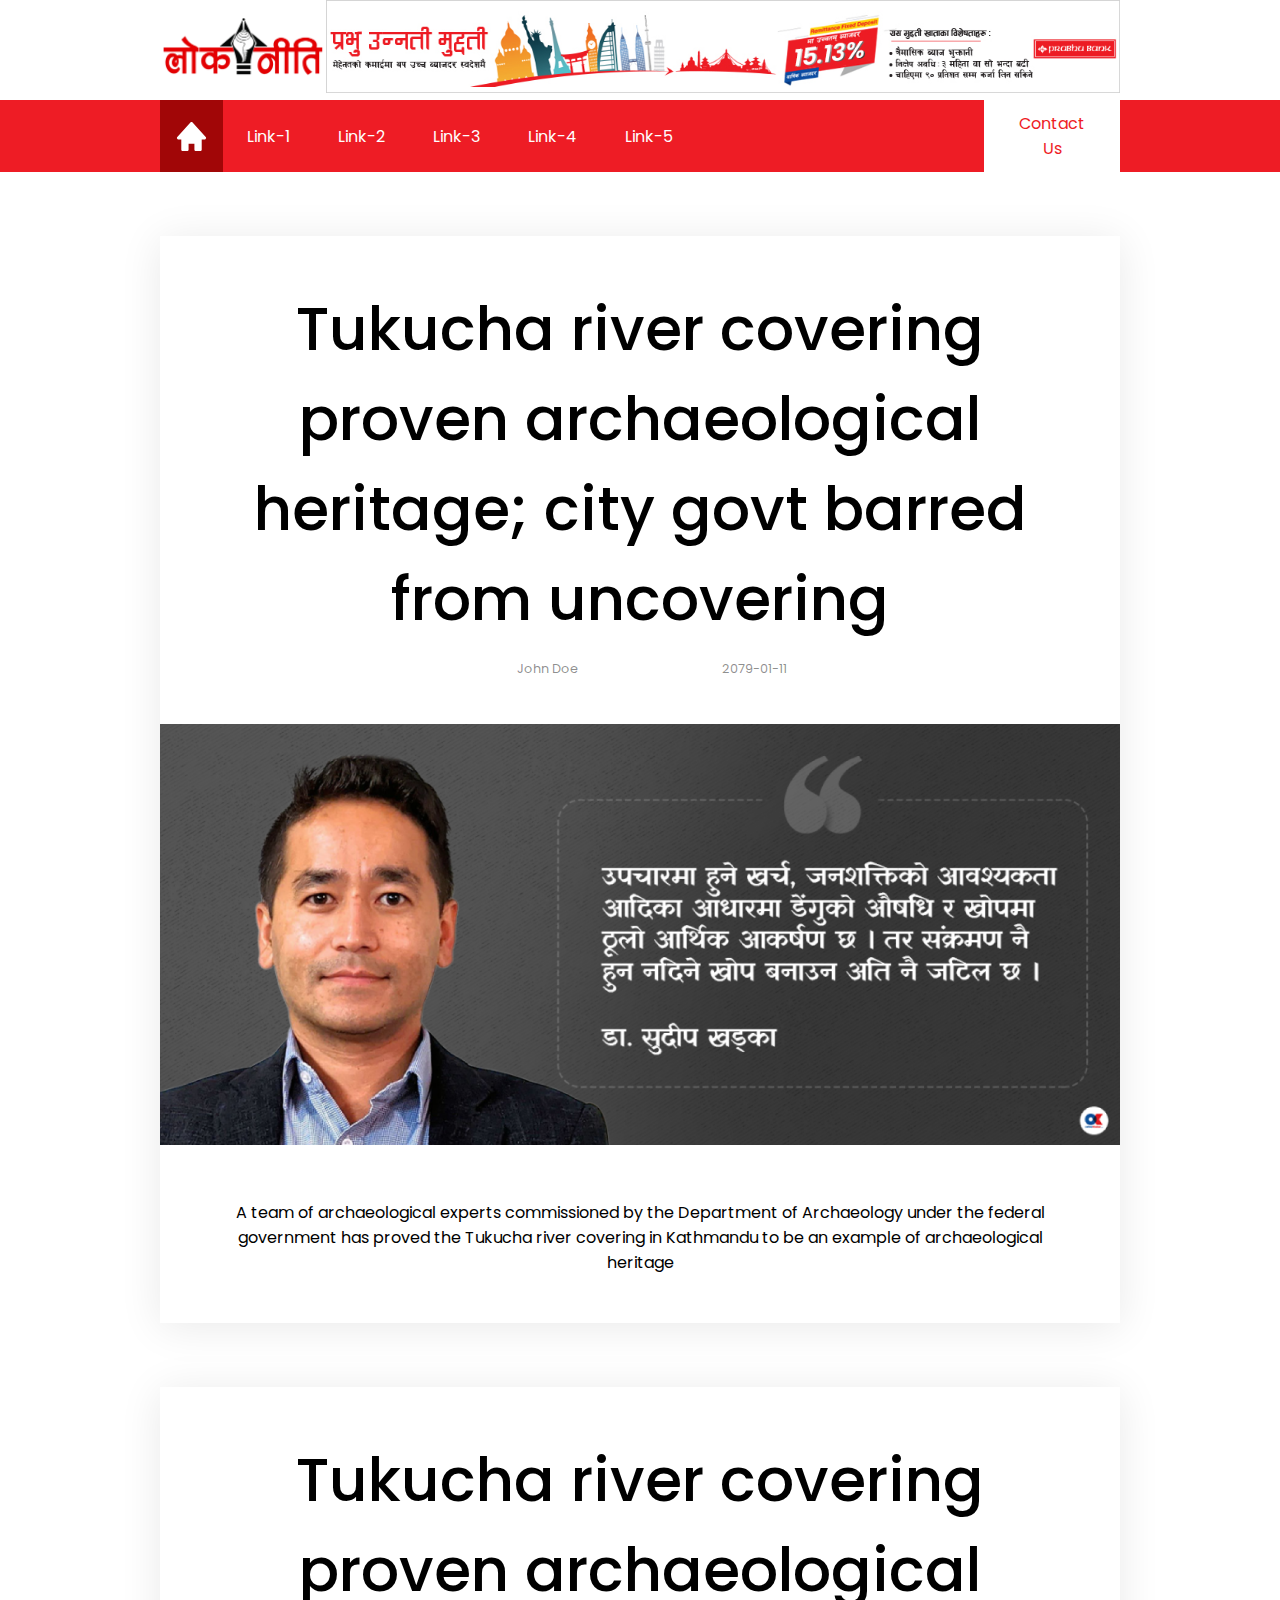
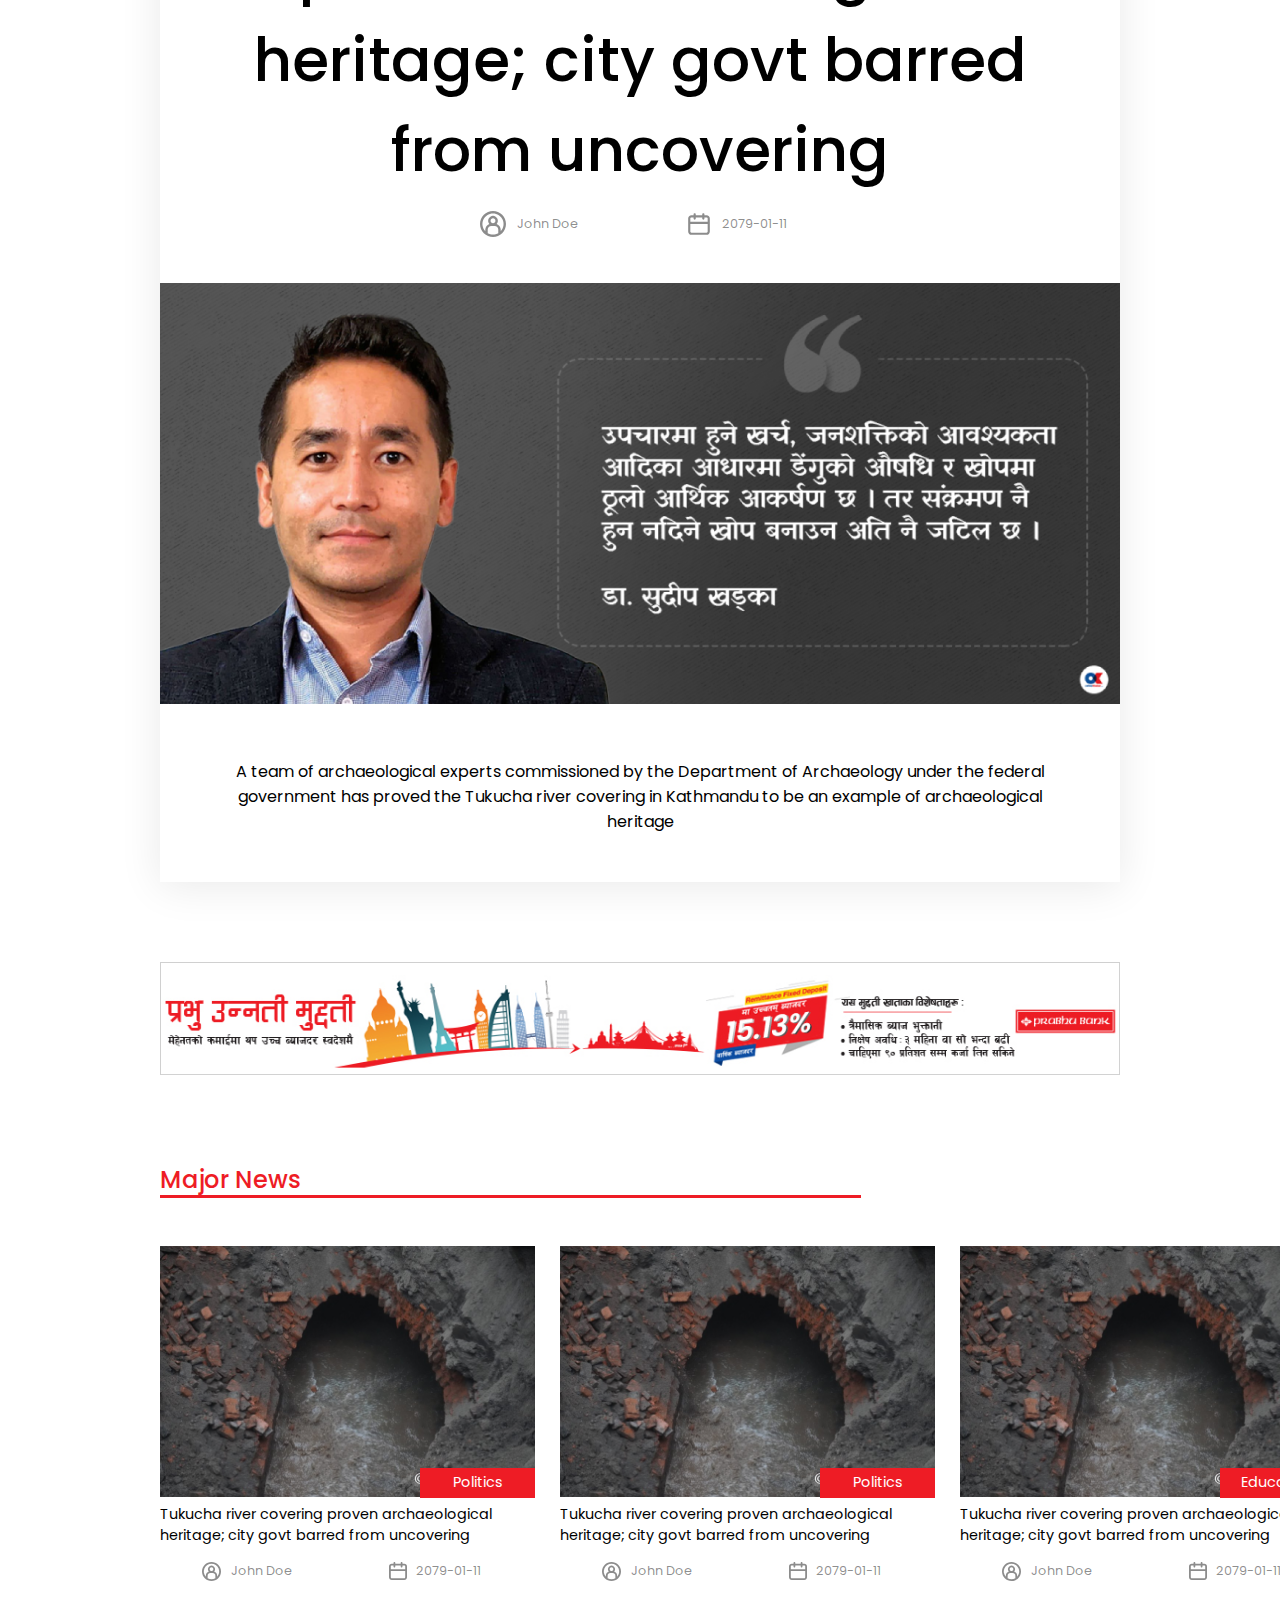
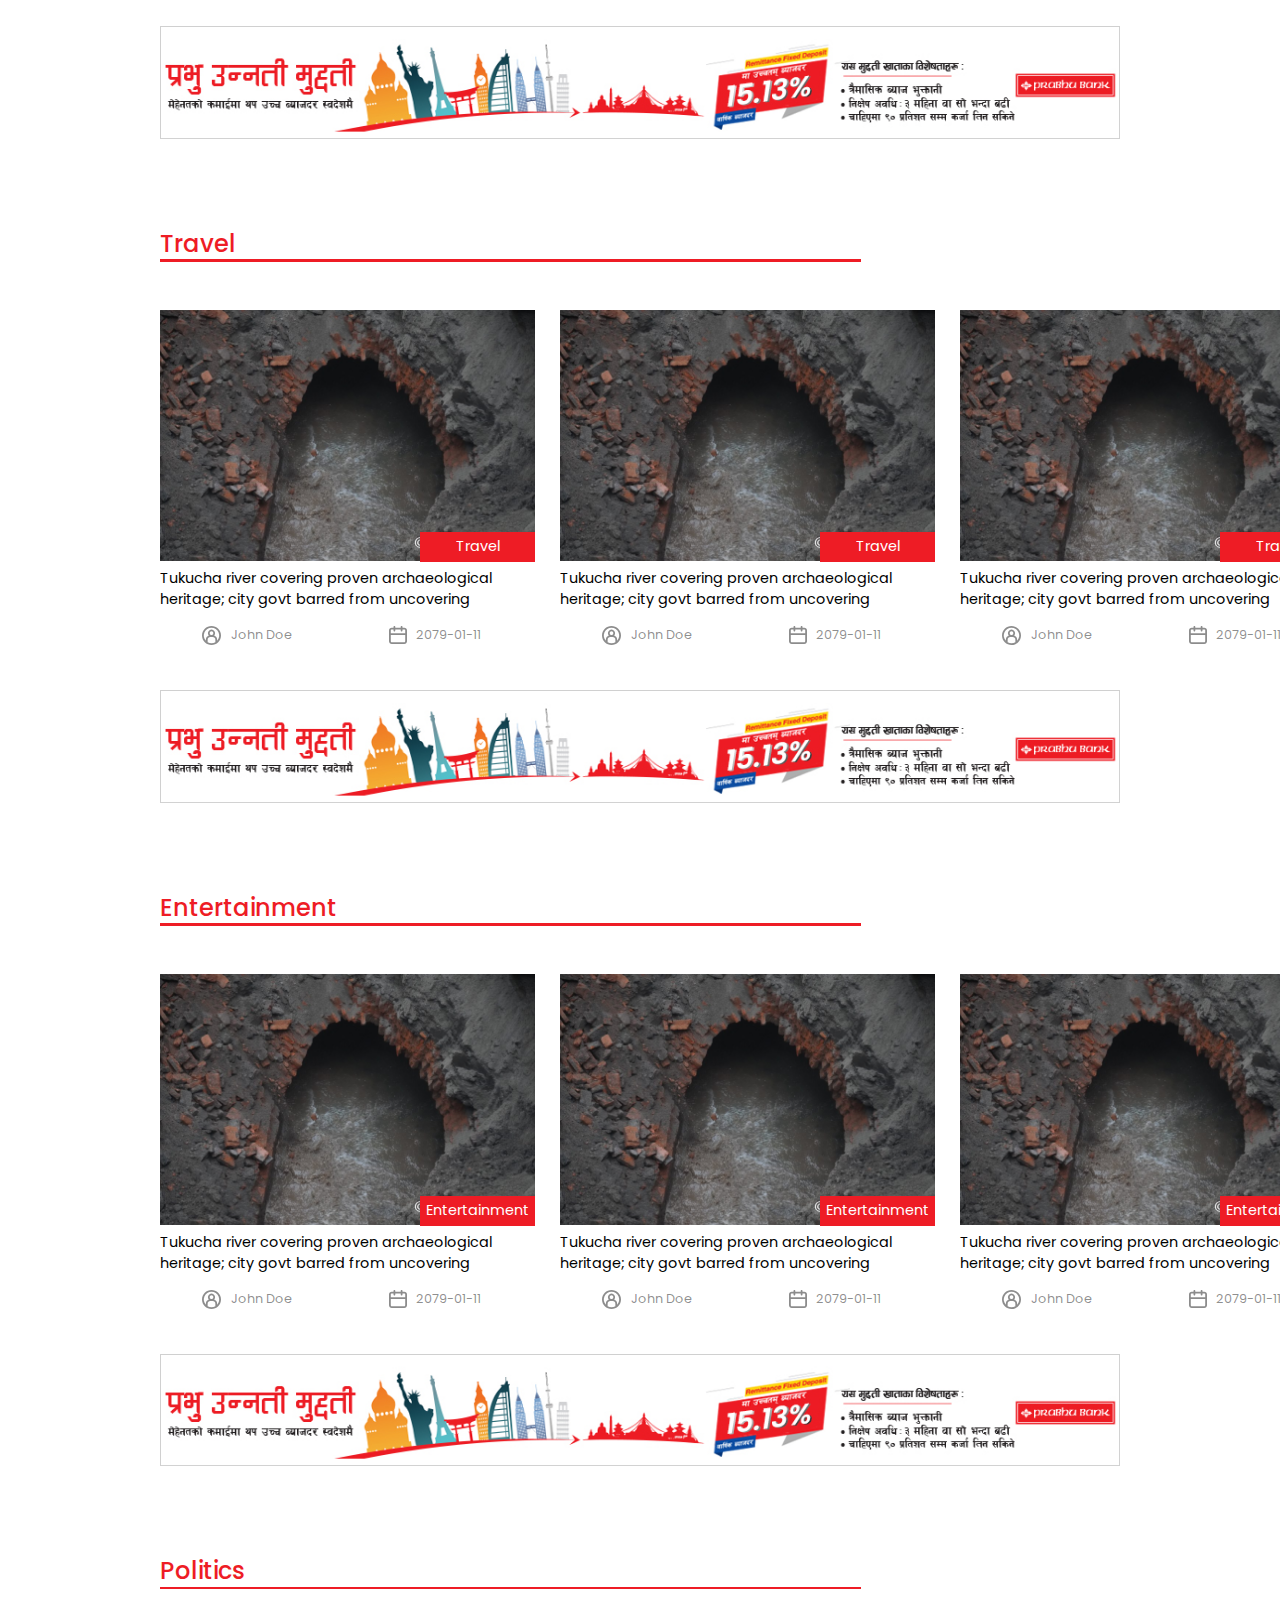
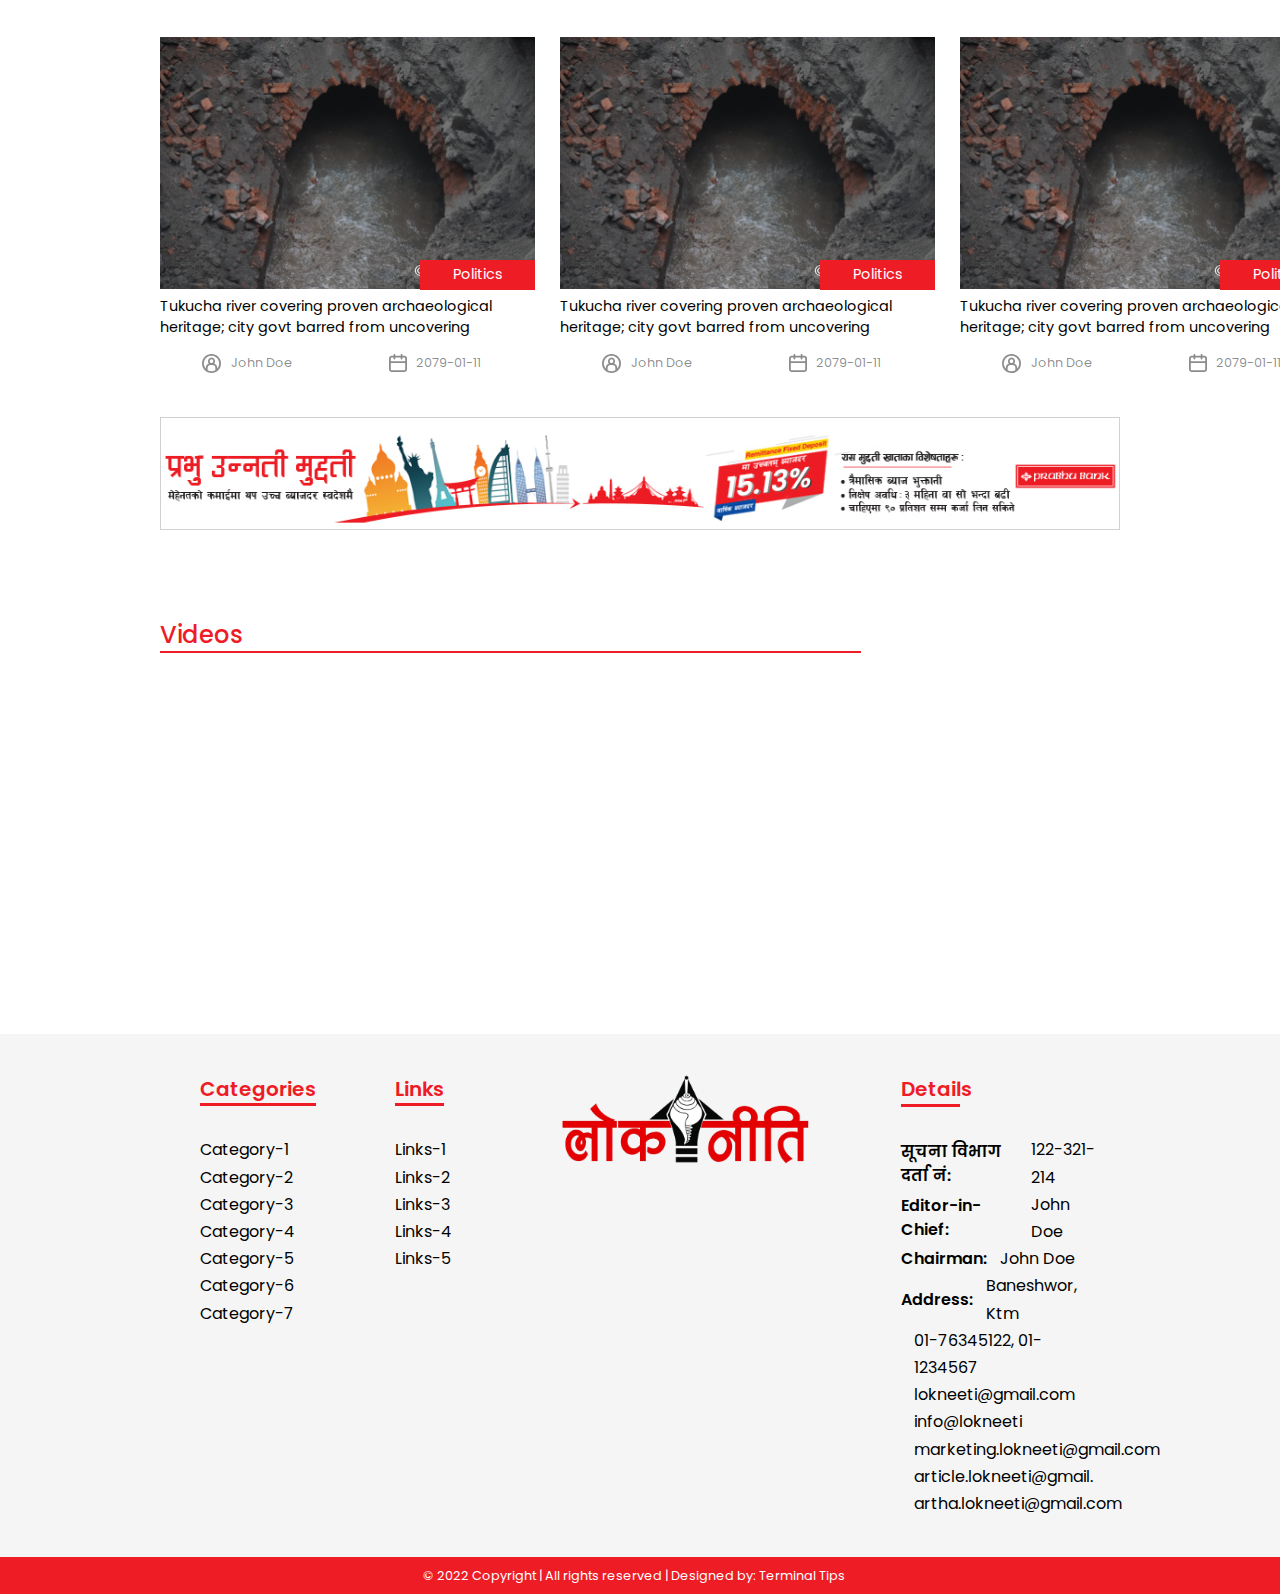
==== index.html @ f0d447fb "home links added" ====
<!DOCTYPE html>
<html lang="en">
<head>
    <meta charset="UTF-8">
    <meta http-equiv="X-UA-Compatible" content="IE=edge">
    <meta name="viewport" content="width=device-width, initial-scale=1.0">
    <link rel="stylesheet" href="https://pro.fontawesome.com/releases/v5.10.0/css/all.css"
    integrity="sha384-AYmEC3Yw5cVb3ZcuHtOA93w35dYTsvhLPVnYs9eStHfGJvOvKxVfELGroGkvsg+p" crossorigin="anonymous" />
    <link rel="stylesheet" href="css/style.css">
    <title>Lokneeti</title>
</head>
<body>

    <section id="header-top" class="margin">
        <div class="logo" onclick="window.location.href='index.html'">
            <img src="img/logo.png" alt="">
        </div>

        <div class="ad-position-1">
            <img src="img/ad.png" alt="">
        </div>
    </section>


<!-- -------------------navigation-start----------- -->
<section id="header"></section>
<section id="navigation" class="padding">

    <div class="home-icon active" onclick="window.location.href='index.html'">
        <svg width="31" height="31" viewBox="0 0 31 31" fill="none" xmlns="http://www.w3.org/2000/svg">
            <path d="M29.7085 15.9827L16.5835 1.39938C16.0308 0.783959 14.9692 0.783959 14.4165 1.39938L1.29145 15.9827C1.10254 16.1921 0.978533 16.4519 0.93452 16.7305C0.890507 17.0091 0.928381 17.2944 1.04354 17.5519C1.27687 18.0783 1.79895 18.4167 2.375 18.4167H5.29166V28.625C5.29166 29.0118 5.44531 29.3827 5.7188 29.6562C5.99229 29.9297 6.36322 30.0833 6.75 30.0833H11.125C11.5118 30.0833 11.8827 29.9297 12.1562 29.6562C12.4297 29.3827 12.5833 29.0118 12.5833 28.625V22.7917H18.4167V28.625C18.4167 29.0118 18.5703 29.3827 18.8438 29.6562C19.1173 29.9297 19.4882 30.0833 19.875 30.0833H24.25C24.6368 30.0833 25.0077 29.9297 25.2812 29.6562C25.5547 29.3827 25.7083 29.0118 25.7083 28.625V18.4167H28.625C28.9074 18.4179 29.1841 18.3369 29.4213 18.1835C29.6585 18.0302 29.8459 17.8112 29.9608 17.5532C30.0757 17.2952 30.113 17.0093 30.0682 16.7304C30.0234 16.4516 29.8984 16.1918 29.7085 15.9827V15.9827Z" fill="white"/>
            </svg>
            
    </div>

    <div class="links">
        <ul>
            <li><a href="" class="">Link-1</a></li>
            <li><a href="">Link-2</a></li>
            <li><a href="">Link-3</a></li>
            <li><a href="">Link-4</a></li>
            <li><a href="">Link-5</a></li>
        </ul>
    </div>

    <div class="overlay">
        
    </div>

    <div class="contact ">
        <button class="button">Contact Us</button>
    </div>

    <div class="hamburger hidden">
        <i class="far fa-bars"></i>
    </div>

</section>

<!-- ----------navigation-end--------------------- -->



<section id="featured-news" class="margin">

<!-- --------------------featured-1 starts------------     -->
    <div class="top-news" style="text-align: center;">
        <h2>
            Tukucha river covering proven archaeological heritage; city govt barred from uncovering
        </h2>

        <div class="author-and-date">
            <div class="author">
                <i class="far fa-user-circle"></i>
                <p>John Doe</p>  
                </div>

            <span class="date">
                <i class="fal fa-calendar-alt"></i>
                    
                <p>2079-01-11</p>  
            </span>


        </div>
        

        <div class="featured-image">
            <img src="img/news_block.png" alt="news-1">
        </div>

        <p class="exceopt">
            A team of archaeological experts commissioned by the Department of Archaeology under the federal government has proved the Tukucha river covering in Kathmandu to be an example of archaeological heritage 
        </p>
    </div>


    <div class="top-news" style="text-align: center;">
        <h2>
            Tukucha river covering proven archaeological heritage; city govt barred from uncovering
        </h2>

        <div class="author-and-date">
            <div class="author">
                <svg width="26" height="26" viewBox="0 0 26 26" fill="none" xmlns="http://www.w3.org/2000/svg">
                    <path fill-rule="evenodd" clip-rule="evenodd" d="M13 23.5625C14.8543 23.5652 16.6763 23.0775 18.2812 22.1488V18.6875C18.2812 17.7178 17.896 16.7878 17.2104 16.1021C16.5247 15.4165 15.5947 15.0312 14.625 15.0312H11.375C10.4053 15.0312 9.47532 15.4165 8.78964 16.1021C8.10396 16.7878 7.71875 17.7178 7.71875 18.6875V22.1488C9.32369 23.0775 11.1457 23.5652 13 23.5625V23.5625ZM20.7188 18.6875V20.2101C22.1239 18.7059 23.0589 16.8238 23.4088 14.7953C23.7587 12.7669 23.5082 10.6803 22.6882 8.79226C21.8683 6.9042 20.5144 5.29687 18.7932 4.16787C17.072 3.03887 15.0584 2.4374 13 2.4374C10.9416 2.4374 8.92797 3.03887 7.20676 4.16787C5.48555 5.29687 4.13174 6.9042 3.31175 8.79226C2.49176 10.6803 2.24132 12.7669 2.59122 14.7953C2.94112 16.8238 3.87611 18.7059 5.28125 20.2101V18.6875C5.28124 17.4312 5.66932 16.2055 6.39243 15.1782C7.11554 14.1508 8.13836 13.3719 9.321 12.948C8.70738 12.2422 8.30973 11.3748 8.17548 10.4492C8.04124 9.52368 8.17606 8.57904 8.56387 7.72799C8.95168 6.87694 9.57611 6.15541 10.3627 5.64945C11.1493 5.14349 12.0648 4.87447 13 4.87447C13.9352 4.87447 14.8507 5.14349 15.6373 5.64945C16.4239 6.15541 17.0483 6.87694 17.4361 7.72799C17.8239 8.57904 17.9588 9.52368 17.8245 10.4492C17.6903 11.3748 17.2926 12.2422 16.679 12.948C17.8616 13.3719 18.8845 14.1508 19.6076 15.1782C20.3307 16.2055 20.7188 17.4312 20.7188 18.6875V18.6875ZM13 26C16.4478 26 19.7544 24.6304 22.1924 22.1924C24.6304 19.7544 26 16.4478 26 13C26 9.55219 24.6304 6.24558 22.1924 3.80761C19.7544 1.36964 16.4478 0 13 0C9.55219 0 6.24558 1.36964 3.80761 3.80761C1.36964 6.24558 0 9.55219 0 13C0 16.4478 1.36964 19.7544 3.80761 22.1924C6.24558 24.6304 9.55219 26 13 26V26ZM15.4375 9.75C15.4375 10.3965 15.1807 11.0165 14.7236 11.4736C14.2665 11.9307 13.6465 12.1875 13 12.1875C12.3535 12.1875 11.7335 11.9307 11.2764 11.4736C10.8193 11.0165 10.5625 10.3965 10.5625 9.75C10.5625 9.10353 10.8193 8.48355 11.2764 8.02643C11.7335 7.56931 12.3535 7.3125 13 7.3125C13.6465 7.3125 14.2665 7.56931 14.7236 8.02643C15.1807 8.48355 15.4375 9.10353 15.4375 9.75V9.75Z" fill="black" fill-opacity="0.45"/>
                    </svg>
                <p>John Doe</p>  
                </div>

            <span class="date">
                <svg width="22" height="22" viewBox="0 0 22 22" fill="none" xmlns="http://www.w3.org/2000/svg">
                    <path d="M18.5834 2.33329H16.4167V1.24996C16.4167 0.962641 16.3026 0.687091 16.0994 0.483927C15.8962 0.280763 15.6207 0.166626 15.3334 0.166626C15.046 0.166626 14.7705 0.280763 14.5673 0.483927C14.3642 0.687091 14.25 0.962641 14.25 1.24996V2.33329H7.75002V1.24996C7.75002 0.962641 7.63588 0.687091 7.43272 0.483927C7.22956 0.280763 6.95401 0.166626 6.66669 0.166626C6.37937 0.166626 6.10382 0.280763 5.90066 0.483927C5.69749 0.687091 5.58335 0.962641 5.58335 1.24996V2.33329H3.41669C2.55473 2.33329 1.72808 2.6757 1.11859 3.2852C0.509097 3.89469 0.166687 4.72134 0.166687 5.58329V18.5833C0.166687 19.4452 0.509097 20.2719 1.11859 20.8814C1.72808 21.4909 2.55473 21.8333 3.41669 21.8333H18.5834C19.4453 21.8333 20.272 21.4909 20.8815 20.8814C21.4909 20.2719 21.8334 19.4452 21.8334 18.5833V5.58329C21.8334 4.72134 21.4909 3.89469 20.8815 3.2852C20.272 2.6757 19.4453 2.33329 18.5834 2.33329V2.33329ZM19.6667 18.5833C19.6667 18.8706 19.5526 19.1462 19.3494 19.3493C19.1462 19.5525 18.8707 19.6666 18.5834 19.6666H3.41669C3.12937 19.6666 2.85382 19.5525 2.65065 19.3493C2.44749 19.1462 2.33335 18.8706 2.33335 18.5833V11H19.6667V18.5833ZM19.6667 8.83329H2.33335V5.58329C2.33335 5.29597 2.44749 5.02043 2.65065 4.81726C2.85382 4.6141 3.12937 4.49996 3.41669 4.49996H5.58335V5.58329C5.58335 5.87061 5.69749 6.14616 5.90066 6.34933C6.10382 6.55249 6.37937 6.66663 6.66669 6.66663C6.95401 6.66663 7.22956 6.55249 7.43272 6.34933C7.63588 6.14616 7.75002 5.87061 7.75002 5.58329V4.49996H14.25V5.58329C14.25 5.87061 14.3642 6.14616 14.5673 6.34933C14.7705 6.55249 15.046 6.66663 15.3334 6.66663C15.6207 6.66663 15.8962 6.55249 16.0994 6.34933C16.3026 6.14616 16.4167 5.87061 16.4167 5.58329V4.49996H18.5834C18.8707 4.49996 19.1462 4.6141 19.3494 4.81726C19.5526 5.02043 19.6667 5.29597 19.6667 5.58329V8.83329Z" fill="black" fill-opacity="0.45"/>
                    </svg>
                    
                <p>2079-01-11</p>  
            </span>


        </div>
        

        <div class="featured-image">
            <img src="img/news_block.png" alt="news-1">
        </div>

        <p class="exceopt">
            A team of archaeological experts commissioned by the Department of Archaeology under the federal government has proved the Tukucha river covering in Kathmandu to be an example of archaeological heritage 
        </p>
    </div>


</section>




<section class="ad-position-2 margin">
    <img src="img/ad.png" alt="">
</section>

<!-- ----------------------news category ------------------------------!-->

<section id="category" class="margin">
    <p>Major News</p>


    <div class="news-category-block">

        <div class="news">
            <div class="news-block">
                <div class="news-block-image">
                    <img src="img/news.png" alt="">
                    <div class="category">
                        <span>Politics</span>
                    </div>
                </div>

               
                <p>Tukucha river covering proven archaeological heritage; city govt barred from uncovering</p>
        
                <div class="author-and-date">
                    <div class="author">
                        <svg width="19" height="19" viewBox="0 0 19 19" fill="none" xmlns="http://www.w3.org/2000/svg">
                            <path fill-rule="evenodd" clip-rule="evenodd" d="M9.5 17.2188C10.8551 17.2207 12.1865 16.8643 13.3594 16.1856V13.6562C13.3594 12.9476 13.0779 12.268 12.5768 11.7669C12.0757 11.2659 11.3961 10.9844 10.6875 10.9844H8.3125C7.60387 10.9844 6.92427 11.2659 6.4232 11.7669C5.92213 12.268 5.64063 12.9476 5.64062 13.6562V16.1856C6.81347 16.8643 8.14495 17.2207 9.5 17.2188V17.2188ZM15.1406 13.6562V14.7689C16.1675 13.6697 16.8507 12.2943 17.1064 10.812C17.3621 9.32963 17.1791 7.80486 16.5799 6.42512C15.9806 5.04537 14.9913 3.87079 13.7335 3.04575C12.4757 2.22071 11.0042 1.78118 9.5 1.78118C7.99575 1.78118 6.52428 2.22071 5.26648 3.04575C4.00867 3.87079 3.01935 5.04537 2.42012 6.42512C1.8209 7.80486 1.63788 9.32963 1.89358 10.812C2.14928 12.2943 2.83254 13.6697 3.85938 14.7689V13.6562C3.85937 12.7382 4.14297 11.8425 4.67139 11.0917C5.19981 10.341 5.94726 9.77178 6.8115 9.462C6.36308 8.94622 6.07249 8.31235 5.97439 7.63598C5.87629 6.95961 5.97481 6.2693 6.25821 5.64738C6.54162 5.02546 6.99793 4.49818 7.57273 4.12844C8.14753 3.75871 8.81655 3.56211 9.5 3.56211C10.1834 3.56211 10.8525 3.75871 11.4273 4.12844C12.0021 4.49818 12.4584 5.02546 12.7418 5.64738C13.0252 6.2693 13.1237 6.95961 13.0256 7.63598C12.9275 8.31235 12.6369 8.94622 12.1885 9.462C13.0527 9.77178 13.8002 10.341 14.3286 11.0917C14.857 11.8425 15.1406 12.7382 15.1406 13.6562V13.6562ZM9.5 19C12.0196 19 14.4359 17.9991 16.2175 16.2175C17.9991 14.4359 19 12.0196 19 9.5C19 6.98044 17.9991 4.56408 16.2175 2.78249C14.4359 1.00089 12.0196 0 9.5 0C6.98044 0 4.56408 1.00089 2.78249 2.78249C1.00089 4.56408 0 6.98044 0 9.5C0 12.0196 1.00089 14.4359 2.78249 16.2175C4.56408 17.9991 6.98044 19 9.5 19V19ZM11.2812 7.125C11.2812 7.59742 11.0936 8.05049 10.7595 8.38453C10.4255 8.71858 9.97242 8.90625 9.5 8.90625C9.02758 8.90625 8.57451 8.71858 8.24047 8.38453C7.90642 8.05049 7.71875 7.59742 7.71875 7.125C7.71875 6.65258 7.90642 6.19951 8.24047 5.86547C8.57451 5.53142 9.02758 5.34375 9.5 5.34375C9.97242 5.34375 10.4255 5.53142 10.7595 5.86547C11.0936 6.19951 11.2812 6.65258 11.2812 7.125V7.125Z" fill="black" fill-opacity="0.45"/>
                            </svg>
                            
                            </svg>
                        <p>John Doe</p>  
                        </div>
        
                    <span class="date">
                        <svg width="18" height="18" viewBox="0 0 18 18" fill="none" xmlns="http://www.w3.org/2000/svg">
                            <path d="M15.3 1.8H13.5V0.9C13.5 0.661305 13.4052 0.432387 13.2364 0.263604C13.0676 0.0948211 12.8387 0 12.6 0C12.3613 0 12.1324 0.0948211 11.9636 0.263604C11.7948 0.432387 11.7 0.661305 11.7 0.9V1.8H6.3V0.9C6.3 0.661305 6.20518 0.432387 6.0364 0.263604C5.86761 0.0948211 5.63869 0 5.4 0C5.16131 0 4.93239 0.0948211 4.7636 0.263604C4.59482 0.432387 4.5 0.661305 4.5 0.9V1.8H2.7C1.98392 1.8 1.29716 2.08446 0.790812 2.59081C0.284464 3.09716 0 3.78392 0 4.5V15.3C0 16.0161 0.284464 16.7028 0.790812 17.2092C1.29716 17.7155 1.98392 18 2.7 18H15.3C16.0161 18 16.7028 17.7155 17.2092 17.2092C17.7155 16.7028 18 16.0161 18 15.3V4.5C18 3.78392 17.7155 3.09716 17.2092 2.59081C16.7028 2.08446 16.0161 1.8 15.3 1.8V1.8ZM16.2 15.3C16.2 15.5387 16.1052 15.7676 15.9364 15.9364C15.7676 16.1052 15.5387 16.2 15.3 16.2H2.7C2.46131 16.2 2.23239 16.1052 2.0636 15.9364C1.89482 15.7676 1.8 15.5387 1.8 15.3V9H16.2V15.3ZM16.2 7.2H1.8V4.5C1.8 4.26131 1.89482 4.03239 2.0636 3.8636C2.23239 3.69482 2.46131 3.6 2.7 3.6H4.5V4.5C4.5 4.73869 4.59482 4.96761 4.7636 5.1364C4.93239 5.30518 5.16131 5.4 5.4 5.4C5.63869 5.4 5.86761 5.30518 6.0364 5.1364C6.20518 4.96761 6.3 4.73869 6.3 4.5V3.6H11.7V4.5C11.7 4.73869 11.7948 4.96761 11.9636 5.1364C12.1324 5.30518 12.3613 5.4 12.6 5.4C12.8387 5.4 13.0676 5.30518 13.2364 5.1364C13.4052 4.96761 13.5 4.73869 13.5 4.5V3.6H15.3C15.5387 3.6 15.7676 3.69482 15.9364 3.8636C16.1052 4.03239 16.2 4.26131 16.2 4.5V7.2Z" fill="black" fill-opacity="0.45"/>
                            </svg>
                            
                            
                        <p>2079-01-11</p>  
                    </span>
        
        
                </div>
            </div>
    
            <div class="news-block">
                <div class="news-block-image">
                    <img src="img/news.png" alt="">
                    <div class="category">
                        <span>Politics</span>
                    </div>
                </div>
                <p>Tukucha river covering proven archaeological heritage; city govt barred from uncovering</p>
        
                <div class="author-and-date">
                    <div class="author">
                        <svg width="19" height="19" viewBox="0 0 19 19" fill="none" xmlns="http://www.w3.org/2000/svg">
                            <path fill-rule="evenodd" clip-rule="evenodd" d="M9.5 17.2188C10.8551 17.2207 12.1865 16.8643 13.3594 16.1856V13.6562C13.3594 12.9476 13.0779 12.268 12.5768 11.7669C12.0757 11.2659 11.3961 10.9844 10.6875 10.9844H8.3125C7.60387 10.9844 6.92427 11.2659 6.4232 11.7669C5.92213 12.268 5.64063 12.9476 5.64062 13.6562V16.1856C6.81347 16.8643 8.14495 17.2207 9.5 17.2188V17.2188ZM15.1406 13.6562V14.7689C16.1675 13.6697 16.8507 12.2943 17.1064 10.812C17.3621 9.32963 17.1791 7.80486 16.5799 6.42512C15.9806 5.04537 14.9913 3.87079 13.7335 3.04575C12.4757 2.22071 11.0042 1.78118 9.5 1.78118C7.99575 1.78118 6.52428 2.22071 5.26648 3.04575C4.00867 3.87079 3.01935 5.04537 2.42012 6.42512C1.8209 7.80486 1.63788 9.32963 1.89358 10.812C2.14928 12.2943 2.83254 13.6697 3.85938 14.7689V13.6562C3.85937 12.7382 4.14297 11.8425 4.67139 11.0917C5.19981 10.341 5.94726 9.77178 6.8115 9.462C6.36308 8.94622 6.07249 8.31235 5.97439 7.63598C5.87629 6.95961 5.97481 6.2693 6.25821 5.64738C6.54162 5.02546 6.99793 4.49818 7.57273 4.12844C8.14753 3.75871 8.81655 3.56211 9.5 3.56211C10.1834 3.56211 10.8525 3.75871 11.4273 4.12844C12.0021 4.49818 12.4584 5.02546 12.7418 5.64738C13.0252 6.2693 13.1237 6.95961 13.0256 7.63598C12.9275 8.31235 12.6369 8.94622 12.1885 9.462C13.0527 9.77178 13.8002 10.341 14.3286 11.0917C14.857 11.8425 15.1406 12.7382 15.1406 13.6562V13.6562ZM9.5 19C12.0196 19 14.4359 17.9991 16.2175 16.2175C17.9991 14.4359 19 12.0196 19 9.5C19 6.98044 17.9991 4.56408 16.2175 2.78249C14.4359 1.00089 12.0196 0 9.5 0C6.98044 0 4.56408 1.00089 2.78249 2.78249C1.00089 4.56408 0 6.98044 0 9.5C0 12.0196 1.00089 14.4359 2.78249 16.2175C4.56408 17.9991 6.98044 19 9.5 19V19ZM11.2812 7.125C11.2812 7.59742 11.0936 8.05049 10.7595 8.38453C10.4255 8.71858 9.97242 8.90625 9.5 8.90625C9.02758 8.90625 8.57451 8.71858 8.24047 8.38453C7.90642 8.05049 7.71875 7.59742 7.71875 7.125C7.71875 6.65258 7.90642 6.19951 8.24047 5.86547C8.57451 5.53142 9.02758 5.34375 9.5 5.34375C9.97242 5.34375 10.4255 5.53142 10.7595 5.86547C11.0936 6.19951 11.2812 6.65258 11.2812 7.125V7.125Z" fill="black" fill-opacity="0.45"/>
                            </svg>
                            
                            </svg>
                        <p>John Doe</p>  
                        </div>
        
                    <span class="date">
                        <svg width="18" height="18" viewBox="0 0 18 18" fill="none" xmlns="http://www.w3.org/2000/svg">
                            <path d="M15.3 1.8H13.5V0.9C13.5 0.661305 13.4052 0.432387 13.2364 0.263604C13.0676 0.0948211 12.8387 0 12.6 0C12.3613 0 12.1324 0.0948211 11.9636 0.263604C11.7948 0.432387 11.7 0.661305 11.7 0.9V1.8H6.3V0.9C6.3 0.661305 6.20518 0.432387 6.0364 0.263604C5.86761 0.0948211 5.63869 0 5.4 0C5.16131 0 4.93239 0.0948211 4.7636 0.263604C4.59482 0.432387 4.5 0.661305 4.5 0.9V1.8H2.7C1.98392 1.8 1.29716 2.08446 0.790812 2.59081C0.284464 3.09716 0 3.78392 0 4.5V15.3C0 16.0161 0.284464 16.7028 0.790812 17.2092C1.29716 17.7155 1.98392 18 2.7 18H15.3C16.0161 18 16.7028 17.7155 17.2092 17.2092C17.7155 16.7028 18 16.0161 18 15.3V4.5C18 3.78392 17.7155 3.09716 17.2092 2.59081C16.7028 2.08446 16.0161 1.8 15.3 1.8V1.8ZM16.2 15.3C16.2 15.5387 16.1052 15.7676 15.9364 15.9364C15.7676 16.1052 15.5387 16.2 15.3 16.2H2.7C2.46131 16.2 2.23239 16.1052 2.0636 15.9364C1.89482 15.7676 1.8 15.5387 1.8 15.3V9H16.2V15.3ZM16.2 7.2H1.8V4.5C1.8 4.26131 1.89482 4.03239 2.0636 3.8636C2.23239 3.69482 2.46131 3.6 2.7 3.6H4.5V4.5C4.5 4.73869 4.59482 4.96761 4.7636 5.1364C4.93239 5.30518 5.16131 5.4 5.4 5.4C5.63869 5.4 5.86761 5.30518 6.0364 5.1364C6.20518 4.96761 6.3 4.73869 6.3 4.5V3.6H11.7V4.5C11.7 4.73869 11.7948 4.96761 11.9636 5.1364C12.1324 5.30518 12.3613 5.4 12.6 5.4C12.8387 5.4 13.0676 5.30518 13.2364 5.1364C13.4052 4.96761 13.5 4.73869 13.5 4.5V3.6H15.3C15.5387 3.6 15.7676 3.69482 15.9364 3.8636C16.1052 4.03239 16.2 4.26131 16.2 4.5V7.2Z" fill="black" fill-opacity="0.45"/>
                            </svg>
                            
                            
                        <p>2079-01-11</p>  
                    </span>
        
        
                </div>
            </div>
    
            <div class="news-block">
                <div class="news-block-image">
                    <img src="img/news.png" alt="">
                    <div class="category">
                        <span>Education</span>
                    </div>
                </div>
                <p>Tukucha river covering proven archaeological heritage; city govt barred from uncovering</p>
        
                <div class="author-and-date">
                    <div class="author">
                        <svg width="19" height="19" viewBox="0 0 19 19" fill="none" xmlns="http://www.w3.org/2000/svg">
                            <path fill-rule="evenodd" clip-rule="evenodd" d="M9.5 17.2188C10.8551 17.2207 12.1865 16.8643 13.3594 16.1856V13.6562C13.3594 12.9476 13.0779 12.268 12.5768 11.7669C12.0757 11.2659 11.3961 10.9844 10.6875 10.9844H8.3125C7.60387 10.9844 6.92427 11.2659 6.4232 11.7669C5.92213 12.268 5.64063 12.9476 5.64062 13.6562V16.1856C6.81347 16.8643 8.14495 17.2207 9.5 17.2188V17.2188ZM15.1406 13.6562V14.7689C16.1675 13.6697 16.8507 12.2943 17.1064 10.812C17.3621 9.32963 17.1791 7.80486 16.5799 6.42512C15.9806 5.04537 14.9913 3.87079 13.7335 3.04575C12.4757 2.22071 11.0042 1.78118 9.5 1.78118C7.99575 1.78118 6.52428 2.22071 5.26648 3.04575C4.00867 3.87079 3.01935 5.04537 2.42012 6.42512C1.8209 7.80486 1.63788 9.32963 1.89358 10.812C2.14928 12.2943 2.83254 13.6697 3.85938 14.7689V13.6562C3.85937 12.7382 4.14297 11.8425 4.67139 11.0917C5.19981 10.341 5.94726 9.77178 6.8115 9.462C6.36308 8.94622 6.07249 8.31235 5.97439 7.63598C5.87629 6.95961 5.97481 6.2693 6.25821 5.64738C6.54162 5.02546 6.99793 4.49818 7.57273 4.12844C8.14753 3.75871 8.81655 3.56211 9.5 3.56211C10.1834 3.56211 10.8525 3.75871 11.4273 4.12844C12.0021 4.49818 12.4584 5.02546 12.7418 5.64738C13.0252 6.2693 13.1237 6.95961 13.0256 7.63598C12.9275 8.31235 12.6369 8.94622 12.1885 9.462C13.0527 9.77178 13.8002 10.341 14.3286 11.0917C14.857 11.8425 15.1406 12.7382 15.1406 13.6562V13.6562ZM9.5 19C12.0196 19 14.4359 17.9991 16.2175 16.2175C17.9991 14.4359 19 12.0196 19 9.5C19 6.98044 17.9991 4.56408 16.2175 2.78249C14.4359 1.00089 12.0196 0 9.5 0C6.98044 0 4.56408 1.00089 2.78249 2.78249C1.00089 4.56408 0 6.98044 0 9.5C0 12.0196 1.00089 14.4359 2.78249 16.2175C4.56408 17.9991 6.98044 19 9.5 19V19ZM11.2812 7.125C11.2812 7.59742 11.0936 8.05049 10.7595 8.38453C10.4255 8.71858 9.97242 8.90625 9.5 8.90625C9.02758 8.90625 8.57451 8.71858 8.24047 8.38453C7.90642 8.05049 7.71875 7.59742 7.71875 7.125C7.71875 6.65258 7.90642 6.19951 8.24047 5.86547C8.57451 5.53142 9.02758 5.34375 9.5 5.34375C9.97242 5.34375 10.4255 5.53142 10.7595 5.86547C11.0936 6.19951 11.2812 6.65258 11.2812 7.125V7.125Z" fill="black" fill-opacity="0.45"/>
                            </svg>
                            
                            </svg>
                        <p>John Doe</p>  
                        </div>
        
                    <span class="date">
                        <svg width="18" height="18" viewBox="0 0 18 18" fill="none" xmlns="http://www.w3.org/2000/svg">
                            <path d="M15.3 1.8H13.5V0.9C13.5 0.661305 13.4052 0.432387 13.2364 0.263604C13.0676 0.0948211 12.8387 0 12.6 0C12.3613 0 12.1324 0.0948211 11.9636 0.263604C11.7948 0.432387 11.7 0.661305 11.7 0.9V1.8H6.3V0.9C6.3 0.661305 6.20518 0.432387 6.0364 0.263604C5.86761 0.0948211 5.63869 0 5.4 0C5.16131 0 4.93239 0.0948211 4.7636 0.263604C4.59482 0.432387 4.5 0.661305 4.5 0.9V1.8H2.7C1.98392 1.8 1.29716 2.08446 0.790812 2.59081C0.284464 3.09716 0 3.78392 0 4.5V15.3C0 16.0161 0.284464 16.7028 0.790812 17.2092C1.29716 17.7155 1.98392 18 2.7 18H15.3C16.0161 18 16.7028 17.7155 17.2092 17.2092C17.7155 16.7028 18 16.0161 18 15.3V4.5C18 3.78392 17.7155 3.09716 17.2092 2.59081C16.7028 2.08446 16.0161 1.8 15.3 1.8V1.8ZM16.2 15.3C16.2 15.5387 16.1052 15.7676 15.9364 15.9364C15.7676 16.1052 15.5387 16.2 15.3 16.2H2.7C2.46131 16.2 2.23239 16.1052 2.0636 15.9364C1.89482 15.7676 1.8 15.5387 1.8 15.3V9H16.2V15.3ZM16.2 7.2H1.8V4.5C1.8 4.26131 1.89482 4.03239 2.0636 3.8636C2.23239 3.69482 2.46131 3.6 2.7 3.6H4.5V4.5C4.5 4.73869 4.59482 4.96761 4.7636 5.1364C4.93239 5.30518 5.16131 5.4 5.4 5.4C5.63869 5.4 5.86761 5.30518 6.0364 5.1364C6.20518 4.96761 6.3 4.73869 6.3 4.5V3.6H11.7V4.5C11.7 4.73869 11.7948 4.96761 11.9636 5.1364C12.1324 5.30518 12.3613 5.4 12.6 5.4C12.8387 5.4 13.0676 5.30518 13.2364 5.1364C13.4052 4.96761 13.5 4.73869 13.5 4.5V3.6H15.3C15.5387 3.6 15.7676 3.69482 15.9364 3.8636C16.1052 4.03239 16.2 4.26131 16.2 4.5V7.2Z" fill="black" fill-opacity="0.45"/>
                            </svg>
                            
                            
                        <p>2079-01-11</p>  
                    </span>
        
        
                </div>
            </div>
    
        </div>
        

        <div class="news-block-ad">
            <div class="ad-position-3">
                <img src="img/sidebar-1.png" alt="">
            </div>

         <div class="ad-position-4">
            <img src="img/sidebar-2.png" alt="">
         </div>
            
        </div>

    </div>
 

    
</section>

<!-- ----------------------news category ------------------------------!-->

<section class="ad-position-2 margin">
    <img src="img/ad.png" alt="">
</section>


<!-- ----------------------news category ------------------------------!-->
<section id="category" class="margin">
    <p>Travel</p>


    <div class="news-category-block">

        <div class="news">
            <div class="news-block">
                <div class="news-block-image">
                    <img src="img/news.png" alt="">
                    <div class="category">
                        <span>Travel</span>
                    </div>
                </div>
                <p>Tukucha river covering proven archaeological heritage; city govt barred from uncovering</p>
        
                <div class="author-and-date">
                    <div class="author">
                        <svg width="19" height="19" viewBox="0 0 19 19" fill="none" xmlns="http://www.w3.org/2000/svg">
                            <path fill-rule="evenodd" clip-rule="evenodd" d="M9.5 17.2188C10.8551 17.2207 12.1865 16.8643 13.3594 16.1856V13.6562C13.3594 12.9476 13.0779 12.268 12.5768 11.7669C12.0757 11.2659 11.3961 10.9844 10.6875 10.9844H8.3125C7.60387 10.9844 6.92427 11.2659 6.4232 11.7669C5.92213 12.268 5.64063 12.9476 5.64062 13.6562V16.1856C6.81347 16.8643 8.14495 17.2207 9.5 17.2188V17.2188ZM15.1406 13.6562V14.7689C16.1675 13.6697 16.8507 12.2943 17.1064 10.812C17.3621 9.32963 17.1791 7.80486 16.5799 6.42512C15.9806 5.04537 14.9913 3.87079 13.7335 3.04575C12.4757 2.22071 11.0042 1.78118 9.5 1.78118C7.99575 1.78118 6.52428 2.22071 5.26648 3.04575C4.00867 3.87079 3.01935 5.04537 2.42012 6.42512C1.8209 7.80486 1.63788 9.32963 1.89358 10.812C2.14928 12.2943 2.83254 13.6697 3.85938 14.7689V13.6562C3.85937 12.7382 4.14297 11.8425 4.67139 11.0917C5.19981 10.341 5.94726 9.77178 6.8115 9.462C6.36308 8.94622 6.07249 8.31235 5.97439 7.63598C5.87629 6.95961 5.97481 6.2693 6.25821 5.64738C6.54162 5.02546 6.99793 4.49818 7.57273 4.12844C8.14753 3.75871 8.81655 3.56211 9.5 3.56211C10.1834 3.56211 10.8525 3.75871 11.4273 4.12844C12.0021 4.49818 12.4584 5.02546 12.7418 5.64738C13.0252 6.2693 13.1237 6.95961 13.0256 7.63598C12.9275 8.31235 12.6369 8.94622 12.1885 9.462C13.0527 9.77178 13.8002 10.341 14.3286 11.0917C14.857 11.8425 15.1406 12.7382 15.1406 13.6562V13.6562ZM9.5 19C12.0196 19 14.4359 17.9991 16.2175 16.2175C17.9991 14.4359 19 12.0196 19 9.5C19 6.98044 17.9991 4.56408 16.2175 2.78249C14.4359 1.00089 12.0196 0 9.5 0C6.98044 0 4.56408 1.00089 2.78249 2.78249C1.00089 4.56408 0 6.98044 0 9.5C0 12.0196 1.00089 14.4359 2.78249 16.2175C4.56408 17.9991 6.98044 19 9.5 19V19ZM11.2812 7.125C11.2812 7.59742 11.0936 8.05049 10.7595 8.38453C10.4255 8.71858 9.97242 8.90625 9.5 8.90625C9.02758 8.90625 8.57451 8.71858 8.24047 8.38453C7.90642 8.05049 7.71875 7.59742 7.71875 7.125C7.71875 6.65258 7.90642 6.19951 8.24047 5.86547C8.57451 5.53142 9.02758 5.34375 9.5 5.34375C9.97242 5.34375 10.4255 5.53142 10.7595 5.86547C11.0936 6.19951 11.2812 6.65258 11.2812 7.125V7.125Z" fill="black" fill-opacity="0.45"/>
                            </svg>
                            
                            </svg>
                        <p>John Doe</p>  
                        </div>
        
                    <span class="date">
                        <svg width="18" height="18" viewBox="0 0 18 18" fill="none" xmlns="http://www.w3.org/2000/svg">
                            <path d="M15.3 1.8H13.5V0.9C13.5 0.661305 13.4052 0.432387 13.2364 0.263604C13.0676 0.0948211 12.8387 0 12.6 0C12.3613 0 12.1324 0.0948211 11.9636 0.263604C11.7948 0.432387 11.7 0.661305 11.7 0.9V1.8H6.3V0.9C6.3 0.661305 6.20518 0.432387 6.0364 0.263604C5.86761 0.0948211 5.63869 0 5.4 0C5.16131 0 4.93239 0.0948211 4.7636 0.263604C4.59482 0.432387 4.5 0.661305 4.5 0.9V1.8H2.7C1.98392 1.8 1.29716 2.08446 0.790812 2.59081C0.284464 3.09716 0 3.78392 0 4.5V15.3C0 16.0161 0.284464 16.7028 0.790812 17.2092C1.29716 17.7155 1.98392 18 2.7 18H15.3C16.0161 18 16.7028 17.7155 17.2092 17.2092C17.7155 16.7028 18 16.0161 18 15.3V4.5C18 3.78392 17.7155 3.09716 17.2092 2.59081C16.7028 2.08446 16.0161 1.8 15.3 1.8V1.8ZM16.2 15.3C16.2 15.5387 16.1052 15.7676 15.9364 15.9364C15.7676 16.1052 15.5387 16.2 15.3 16.2H2.7C2.46131 16.2 2.23239 16.1052 2.0636 15.9364C1.89482 15.7676 1.8 15.5387 1.8 15.3V9H16.2V15.3ZM16.2 7.2H1.8V4.5C1.8 4.26131 1.89482 4.03239 2.0636 3.8636C2.23239 3.69482 2.46131 3.6 2.7 3.6H4.5V4.5C4.5 4.73869 4.59482 4.96761 4.7636 5.1364C4.93239 5.30518 5.16131 5.4 5.4 5.4C5.63869 5.4 5.86761 5.30518 6.0364 5.1364C6.20518 4.96761 6.3 4.73869 6.3 4.5V3.6H11.7V4.5C11.7 4.73869 11.7948 4.96761 11.9636 5.1364C12.1324 5.30518 12.3613 5.4 12.6 5.4C12.8387 5.4 13.0676 5.30518 13.2364 5.1364C13.4052 4.96761 13.5 4.73869 13.5 4.5V3.6H15.3C15.5387 3.6 15.7676 3.69482 15.9364 3.8636C16.1052 4.03239 16.2 4.26131 16.2 4.5V7.2Z" fill="black" fill-opacity="0.45"/>
                            </svg>
                            
                            
                        <p>2079-01-11</p>  
                    </span>
        
        
                </div>
            </div>
    
            <div class="news-block">
                <div class="news-block-image">
                    <img src="img/news.png" alt="">
                    <div class="category">
                        <span>Travel</span>
                    </div>
                </div>
                <p>Tukucha river covering proven archaeological heritage; city govt barred from uncovering</p>
        
                <div class="author-and-date">
                    <div class="author">
                        <svg width="19" height="19" viewBox="0 0 19 19" fill="none" xmlns="http://www.w3.org/2000/svg">
                            <path fill-rule="evenodd" clip-rule="evenodd" d="M9.5 17.2188C10.8551 17.2207 12.1865 16.8643 13.3594 16.1856V13.6562C13.3594 12.9476 13.0779 12.268 12.5768 11.7669C12.0757 11.2659 11.3961 10.9844 10.6875 10.9844H8.3125C7.60387 10.9844 6.92427 11.2659 6.4232 11.7669C5.92213 12.268 5.64063 12.9476 5.64062 13.6562V16.1856C6.81347 16.8643 8.14495 17.2207 9.5 17.2188V17.2188ZM15.1406 13.6562V14.7689C16.1675 13.6697 16.8507 12.2943 17.1064 10.812C17.3621 9.32963 17.1791 7.80486 16.5799 6.42512C15.9806 5.04537 14.9913 3.87079 13.7335 3.04575C12.4757 2.22071 11.0042 1.78118 9.5 1.78118C7.99575 1.78118 6.52428 2.22071 5.26648 3.04575C4.00867 3.87079 3.01935 5.04537 2.42012 6.42512C1.8209 7.80486 1.63788 9.32963 1.89358 10.812C2.14928 12.2943 2.83254 13.6697 3.85938 14.7689V13.6562C3.85937 12.7382 4.14297 11.8425 4.67139 11.0917C5.19981 10.341 5.94726 9.77178 6.8115 9.462C6.36308 8.94622 6.07249 8.31235 5.97439 7.63598C5.87629 6.95961 5.97481 6.2693 6.25821 5.64738C6.54162 5.02546 6.99793 4.49818 7.57273 4.12844C8.14753 3.75871 8.81655 3.56211 9.5 3.56211C10.1834 3.56211 10.8525 3.75871 11.4273 4.12844C12.0021 4.49818 12.4584 5.02546 12.7418 5.64738C13.0252 6.2693 13.1237 6.95961 13.0256 7.63598C12.9275 8.31235 12.6369 8.94622 12.1885 9.462C13.0527 9.77178 13.8002 10.341 14.3286 11.0917C14.857 11.8425 15.1406 12.7382 15.1406 13.6562V13.6562ZM9.5 19C12.0196 19 14.4359 17.9991 16.2175 16.2175C17.9991 14.4359 19 12.0196 19 9.5C19 6.98044 17.9991 4.56408 16.2175 2.78249C14.4359 1.00089 12.0196 0 9.5 0C6.98044 0 4.56408 1.00089 2.78249 2.78249C1.00089 4.56408 0 6.98044 0 9.5C0 12.0196 1.00089 14.4359 2.78249 16.2175C4.56408 17.9991 6.98044 19 9.5 19V19ZM11.2812 7.125C11.2812 7.59742 11.0936 8.05049 10.7595 8.38453C10.4255 8.71858 9.97242 8.90625 9.5 8.90625C9.02758 8.90625 8.57451 8.71858 8.24047 8.38453C7.90642 8.05049 7.71875 7.59742 7.71875 7.125C7.71875 6.65258 7.90642 6.19951 8.24047 5.86547C8.57451 5.53142 9.02758 5.34375 9.5 5.34375C9.97242 5.34375 10.4255 5.53142 10.7595 5.86547C11.0936 6.19951 11.2812 6.65258 11.2812 7.125V7.125Z" fill="black" fill-opacity="0.45"/>
                            </svg>
                            
                            </svg>
                        <p>John Doe</p>  
                        </div>
        
                    <span class="date">
                        <svg width="18" height="18" viewBox="0 0 18 18" fill="none" xmlns="http://www.w3.org/2000/svg">
                            <path d="M15.3 1.8H13.5V0.9C13.5 0.661305 13.4052 0.432387 13.2364 0.263604C13.0676 0.0948211 12.8387 0 12.6 0C12.3613 0 12.1324 0.0948211 11.9636 0.263604C11.7948 0.432387 11.7 0.661305 11.7 0.9V1.8H6.3V0.9C6.3 0.661305 6.20518 0.432387 6.0364 0.263604C5.86761 0.0948211 5.63869 0 5.4 0C5.16131 0 4.93239 0.0948211 4.7636 0.263604C4.59482 0.432387 4.5 0.661305 4.5 0.9V1.8H2.7C1.98392 1.8 1.29716 2.08446 0.790812 2.59081C0.284464 3.09716 0 3.78392 0 4.5V15.3C0 16.0161 0.284464 16.7028 0.790812 17.2092C1.29716 17.7155 1.98392 18 2.7 18H15.3C16.0161 18 16.7028 17.7155 17.2092 17.2092C17.7155 16.7028 18 16.0161 18 15.3V4.5C18 3.78392 17.7155 3.09716 17.2092 2.59081C16.7028 2.08446 16.0161 1.8 15.3 1.8V1.8ZM16.2 15.3C16.2 15.5387 16.1052 15.7676 15.9364 15.9364C15.7676 16.1052 15.5387 16.2 15.3 16.2H2.7C2.46131 16.2 2.23239 16.1052 2.0636 15.9364C1.89482 15.7676 1.8 15.5387 1.8 15.3V9H16.2V15.3ZM16.2 7.2H1.8V4.5C1.8 4.26131 1.89482 4.03239 2.0636 3.8636C2.23239 3.69482 2.46131 3.6 2.7 3.6H4.5V4.5C4.5 4.73869 4.59482 4.96761 4.7636 5.1364C4.93239 5.30518 5.16131 5.4 5.4 5.4C5.63869 5.4 5.86761 5.30518 6.0364 5.1364C6.20518 4.96761 6.3 4.73869 6.3 4.5V3.6H11.7V4.5C11.7 4.73869 11.7948 4.96761 11.9636 5.1364C12.1324 5.30518 12.3613 5.4 12.6 5.4C12.8387 5.4 13.0676 5.30518 13.2364 5.1364C13.4052 4.96761 13.5 4.73869 13.5 4.5V3.6H15.3C15.5387 3.6 15.7676 3.69482 15.9364 3.8636C16.1052 4.03239 16.2 4.26131 16.2 4.5V7.2Z" fill="black" fill-opacity="0.45"/>
                            </svg>
                            
                            
                        <p>2079-01-11</p>  
                    </span>
        
        
                </div>
            </div>
    
            <div class="news-block">
                <div class="news-block-image">
                    <img src="img/news.png" alt="">
                    <div class="category">
                        <span>Travel</span>
                    </div>
                </div>
                <p>Tukucha river covering proven archaeological heritage; city govt barred from uncovering</p>
        
                <div class="author-and-date">
                    <div class="author">
                        <svg width="19" height="19" viewBox="0 0 19 19" fill="none" xmlns="http://www.w3.org/2000/svg">
                            <path fill-rule="evenodd" clip-rule="evenodd" d="M9.5 17.2188C10.8551 17.2207 12.1865 16.8643 13.3594 16.1856V13.6562C13.3594 12.9476 13.0779 12.268 12.5768 11.7669C12.0757 11.2659 11.3961 10.9844 10.6875 10.9844H8.3125C7.60387 10.9844 6.92427 11.2659 6.4232 11.7669C5.92213 12.268 5.64063 12.9476 5.64062 13.6562V16.1856C6.81347 16.8643 8.14495 17.2207 9.5 17.2188V17.2188ZM15.1406 13.6562V14.7689C16.1675 13.6697 16.8507 12.2943 17.1064 10.812C17.3621 9.32963 17.1791 7.80486 16.5799 6.42512C15.9806 5.04537 14.9913 3.87079 13.7335 3.04575C12.4757 2.22071 11.0042 1.78118 9.5 1.78118C7.99575 1.78118 6.52428 2.22071 5.26648 3.04575C4.00867 3.87079 3.01935 5.04537 2.42012 6.42512C1.8209 7.80486 1.63788 9.32963 1.89358 10.812C2.14928 12.2943 2.83254 13.6697 3.85938 14.7689V13.6562C3.85937 12.7382 4.14297 11.8425 4.67139 11.0917C5.19981 10.341 5.94726 9.77178 6.8115 9.462C6.36308 8.94622 6.07249 8.31235 5.97439 7.63598C5.87629 6.95961 5.97481 6.2693 6.25821 5.64738C6.54162 5.02546 6.99793 4.49818 7.57273 4.12844C8.14753 3.75871 8.81655 3.56211 9.5 3.56211C10.1834 3.56211 10.8525 3.75871 11.4273 4.12844C12.0021 4.49818 12.4584 5.02546 12.7418 5.64738C13.0252 6.2693 13.1237 6.95961 13.0256 7.63598C12.9275 8.31235 12.6369 8.94622 12.1885 9.462C13.0527 9.77178 13.8002 10.341 14.3286 11.0917C14.857 11.8425 15.1406 12.7382 15.1406 13.6562V13.6562ZM9.5 19C12.0196 19 14.4359 17.9991 16.2175 16.2175C17.9991 14.4359 19 12.0196 19 9.5C19 6.98044 17.9991 4.56408 16.2175 2.78249C14.4359 1.00089 12.0196 0 9.5 0C6.98044 0 4.56408 1.00089 2.78249 2.78249C1.00089 4.56408 0 6.98044 0 9.5C0 12.0196 1.00089 14.4359 2.78249 16.2175C4.56408 17.9991 6.98044 19 9.5 19V19ZM11.2812 7.125C11.2812 7.59742 11.0936 8.05049 10.7595 8.38453C10.4255 8.71858 9.97242 8.90625 9.5 8.90625C9.02758 8.90625 8.57451 8.71858 8.24047 8.38453C7.90642 8.05049 7.71875 7.59742 7.71875 7.125C7.71875 6.65258 7.90642 6.19951 8.24047 5.86547C8.57451 5.53142 9.02758 5.34375 9.5 5.34375C9.97242 5.34375 10.4255 5.53142 10.7595 5.86547C11.0936 6.19951 11.2812 6.65258 11.2812 7.125V7.125Z" fill="black" fill-opacity="0.45"/>
                            </svg>
                            
                            </svg>
                        <p>John Doe</p>  
                        </div>
        
                    <span class="date">
                        <svg width="18" height="18" viewBox="0 0 18 18" fill="none" xmlns="http://www.w3.org/2000/svg">
                            <path d="M15.3 1.8H13.5V0.9C13.5 0.661305 13.4052 0.432387 13.2364 0.263604C13.0676 0.0948211 12.8387 0 12.6 0C12.3613 0 12.1324 0.0948211 11.9636 0.263604C11.7948 0.432387 11.7 0.661305 11.7 0.9V1.8H6.3V0.9C6.3 0.661305 6.20518 0.432387 6.0364 0.263604C5.86761 0.0948211 5.63869 0 5.4 0C5.16131 0 4.93239 0.0948211 4.7636 0.263604C4.59482 0.432387 4.5 0.661305 4.5 0.9V1.8H2.7C1.98392 1.8 1.29716 2.08446 0.790812 2.59081C0.284464 3.09716 0 3.78392 0 4.5V15.3C0 16.0161 0.284464 16.7028 0.790812 17.2092C1.29716 17.7155 1.98392 18 2.7 18H15.3C16.0161 18 16.7028 17.7155 17.2092 17.2092C17.7155 16.7028 18 16.0161 18 15.3V4.5C18 3.78392 17.7155 3.09716 17.2092 2.59081C16.7028 2.08446 16.0161 1.8 15.3 1.8V1.8ZM16.2 15.3C16.2 15.5387 16.1052 15.7676 15.9364 15.9364C15.7676 16.1052 15.5387 16.2 15.3 16.2H2.7C2.46131 16.2 2.23239 16.1052 2.0636 15.9364C1.89482 15.7676 1.8 15.5387 1.8 15.3V9H16.2V15.3ZM16.2 7.2H1.8V4.5C1.8 4.26131 1.89482 4.03239 2.0636 3.8636C2.23239 3.69482 2.46131 3.6 2.7 3.6H4.5V4.5C4.5 4.73869 4.59482 4.96761 4.7636 5.1364C4.93239 5.30518 5.16131 5.4 5.4 5.4C5.63869 5.4 5.86761 5.30518 6.0364 5.1364C6.20518 4.96761 6.3 4.73869 6.3 4.5V3.6H11.7V4.5C11.7 4.73869 11.7948 4.96761 11.9636 5.1364C12.1324 5.30518 12.3613 5.4 12.6 5.4C12.8387 5.4 13.0676 5.30518 13.2364 5.1364C13.4052 4.96761 13.5 4.73869 13.5 4.5V3.6H15.3C15.5387 3.6 15.7676 3.69482 15.9364 3.8636C16.1052 4.03239 16.2 4.26131 16.2 4.5V7.2Z" fill="black" fill-opacity="0.45"/>
                            </svg>
                            
                            
                        <p>2079-01-11</p>  
                    </span>
        
        
                </div>
            </div>
    
        </div>
        

        <div class="news-block-ad">
            <div class="ad-position-3">
                <img src="img/sidebar-1.png" alt="">
            </div>

         <div class="ad-position-4">
            <img src="img/sidebar-2.png" alt="">
         </div>
            
        </div>

    </div>
 

    
</section>

<!-- ----------------------news category ------------------------------!-->
<section class="ad-position-2 margin">
    <img src="img/ad.png" alt="">
</section>

<!-- ----------------------news category ------------------------------!-->
<section id="category" class="margin">
    <p>Entertainment</p>


    <div class="news-category-block">

        <div class="news">
            <div class="news-block">
                <div class="news-block-image">
                    <img src="img/news.png" alt="">
                    <div class="category">
                        <span>Entertainment</span>
                    </div>
                </div>
                <p>Tukucha river covering proven archaeological heritage; city govt barred from uncovering</p>
        
                <div class="author-and-date">
                    <div class="author">
                        <svg width="19" height="19" viewBox="0 0 19 19" fill="none" xmlns="http://www.w3.org/2000/svg">
                            <path fill-rule="evenodd" clip-rule="evenodd" d="M9.5 17.2188C10.8551 17.2207 12.1865 16.8643 13.3594 16.1856V13.6562C13.3594 12.9476 13.0779 12.268 12.5768 11.7669C12.0757 11.2659 11.3961 10.9844 10.6875 10.9844H8.3125C7.60387 10.9844 6.92427 11.2659 6.4232 11.7669C5.92213 12.268 5.64063 12.9476 5.64062 13.6562V16.1856C6.81347 16.8643 8.14495 17.2207 9.5 17.2188V17.2188ZM15.1406 13.6562V14.7689C16.1675 13.6697 16.8507 12.2943 17.1064 10.812C17.3621 9.32963 17.1791 7.80486 16.5799 6.42512C15.9806 5.04537 14.9913 3.87079 13.7335 3.04575C12.4757 2.22071 11.0042 1.78118 9.5 1.78118C7.99575 1.78118 6.52428 2.22071 5.26648 3.04575C4.00867 3.87079 3.01935 5.04537 2.42012 6.42512C1.8209 7.80486 1.63788 9.32963 1.89358 10.812C2.14928 12.2943 2.83254 13.6697 3.85938 14.7689V13.6562C3.85937 12.7382 4.14297 11.8425 4.67139 11.0917C5.19981 10.341 5.94726 9.77178 6.8115 9.462C6.36308 8.94622 6.07249 8.31235 5.97439 7.63598C5.87629 6.95961 5.97481 6.2693 6.25821 5.64738C6.54162 5.02546 6.99793 4.49818 7.57273 4.12844C8.14753 3.75871 8.81655 3.56211 9.5 3.56211C10.1834 3.56211 10.8525 3.75871 11.4273 4.12844C12.0021 4.49818 12.4584 5.02546 12.7418 5.64738C13.0252 6.2693 13.1237 6.95961 13.0256 7.63598C12.9275 8.31235 12.6369 8.94622 12.1885 9.462C13.0527 9.77178 13.8002 10.341 14.3286 11.0917C14.857 11.8425 15.1406 12.7382 15.1406 13.6562V13.6562ZM9.5 19C12.0196 19 14.4359 17.9991 16.2175 16.2175C17.9991 14.4359 19 12.0196 19 9.5C19 6.98044 17.9991 4.56408 16.2175 2.78249C14.4359 1.00089 12.0196 0 9.5 0C6.98044 0 4.56408 1.00089 2.78249 2.78249C1.00089 4.56408 0 6.98044 0 9.5C0 12.0196 1.00089 14.4359 2.78249 16.2175C4.56408 17.9991 6.98044 19 9.5 19V19ZM11.2812 7.125C11.2812 7.59742 11.0936 8.05049 10.7595 8.38453C10.4255 8.71858 9.97242 8.90625 9.5 8.90625C9.02758 8.90625 8.57451 8.71858 8.24047 8.38453C7.90642 8.05049 7.71875 7.59742 7.71875 7.125C7.71875 6.65258 7.90642 6.19951 8.24047 5.86547C8.57451 5.53142 9.02758 5.34375 9.5 5.34375C9.97242 5.34375 10.4255 5.53142 10.7595 5.86547C11.0936 6.19951 11.2812 6.65258 11.2812 7.125V7.125Z" fill="black" fill-opacity="0.45"/>
                            </svg>
                            
                            </svg>
                        <p>John Doe</p>  
                        </div>
        
                    <span class="date">
                        <svg width="18" height="18" viewBox="0 0 18 18" fill="none" xmlns="http://www.w3.org/2000/svg">
                            <path d="M15.3 1.8H13.5V0.9C13.5 0.661305 13.4052 0.432387 13.2364 0.263604C13.0676 0.0948211 12.8387 0 12.6 0C12.3613 0 12.1324 0.0948211 11.9636 0.263604C11.7948 0.432387 11.7 0.661305 11.7 0.9V1.8H6.3V0.9C6.3 0.661305 6.20518 0.432387 6.0364 0.263604C5.86761 0.0948211 5.63869 0 5.4 0C5.16131 0 4.93239 0.0948211 4.7636 0.263604C4.59482 0.432387 4.5 0.661305 4.5 0.9V1.8H2.7C1.98392 1.8 1.29716 2.08446 0.790812 2.59081C0.284464 3.09716 0 3.78392 0 4.5V15.3C0 16.0161 0.284464 16.7028 0.790812 17.2092C1.29716 17.7155 1.98392 18 2.7 18H15.3C16.0161 18 16.7028 17.7155 17.2092 17.2092C17.7155 16.7028 18 16.0161 18 15.3V4.5C18 3.78392 17.7155 3.09716 17.2092 2.59081C16.7028 2.08446 16.0161 1.8 15.3 1.8V1.8ZM16.2 15.3C16.2 15.5387 16.1052 15.7676 15.9364 15.9364C15.7676 16.1052 15.5387 16.2 15.3 16.2H2.7C2.46131 16.2 2.23239 16.1052 2.0636 15.9364C1.89482 15.7676 1.8 15.5387 1.8 15.3V9H16.2V15.3ZM16.2 7.2H1.8V4.5C1.8 4.26131 1.89482 4.03239 2.0636 3.8636C2.23239 3.69482 2.46131 3.6 2.7 3.6H4.5V4.5C4.5 4.73869 4.59482 4.96761 4.7636 5.1364C4.93239 5.30518 5.16131 5.4 5.4 5.4C5.63869 5.4 5.86761 5.30518 6.0364 5.1364C6.20518 4.96761 6.3 4.73869 6.3 4.5V3.6H11.7V4.5C11.7 4.73869 11.7948 4.96761 11.9636 5.1364C12.1324 5.30518 12.3613 5.4 12.6 5.4C12.8387 5.4 13.0676 5.30518 13.2364 5.1364C13.4052 4.96761 13.5 4.73869 13.5 4.5V3.6H15.3C15.5387 3.6 15.7676 3.69482 15.9364 3.8636C16.1052 4.03239 16.2 4.26131 16.2 4.5V7.2Z" fill="black" fill-opacity="0.45"/>
                            </svg>
                            
                            
                        <p>2079-01-11</p>  
                    </span>
        
        
                </div>
            </div>
    
            <div class="news-block">
                <div class="news-block-image">
                    <img src="img/news.png" alt="">
                    <div class="category">
                        <span>Entertainment</span>
                    </div>
                </div>
                <p>Tukucha river covering proven archaeological heritage; city govt barred from uncovering</p>
        
                <div class="author-and-date">
                    <div class="author">
                        <svg width="19" height="19" viewBox="0 0 19 19" fill="none" xmlns="http://www.w3.org/2000/svg">
                            <path fill-rule="evenodd" clip-rule="evenodd" d="M9.5 17.2188C10.8551 17.2207 12.1865 16.8643 13.3594 16.1856V13.6562C13.3594 12.9476 13.0779 12.268 12.5768 11.7669C12.0757 11.2659 11.3961 10.9844 10.6875 10.9844H8.3125C7.60387 10.9844 6.92427 11.2659 6.4232 11.7669C5.92213 12.268 5.64063 12.9476 5.64062 13.6562V16.1856C6.81347 16.8643 8.14495 17.2207 9.5 17.2188V17.2188ZM15.1406 13.6562V14.7689C16.1675 13.6697 16.8507 12.2943 17.1064 10.812C17.3621 9.32963 17.1791 7.80486 16.5799 6.42512C15.9806 5.04537 14.9913 3.87079 13.7335 3.04575C12.4757 2.22071 11.0042 1.78118 9.5 1.78118C7.99575 1.78118 6.52428 2.22071 5.26648 3.04575C4.00867 3.87079 3.01935 5.04537 2.42012 6.42512C1.8209 7.80486 1.63788 9.32963 1.89358 10.812C2.14928 12.2943 2.83254 13.6697 3.85938 14.7689V13.6562C3.85937 12.7382 4.14297 11.8425 4.67139 11.0917C5.19981 10.341 5.94726 9.77178 6.8115 9.462C6.36308 8.94622 6.07249 8.31235 5.97439 7.63598C5.87629 6.95961 5.97481 6.2693 6.25821 5.64738C6.54162 5.02546 6.99793 4.49818 7.57273 4.12844C8.14753 3.75871 8.81655 3.56211 9.5 3.56211C10.1834 3.56211 10.8525 3.75871 11.4273 4.12844C12.0021 4.49818 12.4584 5.02546 12.7418 5.64738C13.0252 6.2693 13.1237 6.95961 13.0256 7.63598C12.9275 8.31235 12.6369 8.94622 12.1885 9.462C13.0527 9.77178 13.8002 10.341 14.3286 11.0917C14.857 11.8425 15.1406 12.7382 15.1406 13.6562V13.6562ZM9.5 19C12.0196 19 14.4359 17.9991 16.2175 16.2175C17.9991 14.4359 19 12.0196 19 9.5C19 6.98044 17.9991 4.56408 16.2175 2.78249C14.4359 1.00089 12.0196 0 9.5 0C6.98044 0 4.56408 1.00089 2.78249 2.78249C1.00089 4.56408 0 6.98044 0 9.5C0 12.0196 1.00089 14.4359 2.78249 16.2175C4.56408 17.9991 6.98044 19 9.5 19V19ZM11.2812 7.125C11.2812 7.59742 11.0936 8.05049 10.7595 8.38453C10.4255 8.71858 9.97242 8.90625 9.5 8.90625C9.02758 8.90625 8.57451 8.71858 8.24047 8.38453C7.90642 8.05049 7.71875 7.59742 7.71875 7.125C7.71875 6.65258 7.90642 6.19951 8.24047 5.86547C8.57451 5.53142 9.02758 5.34375 9.5 5.34375C9.97242 5.34375 10.4255 5.53142 10.7595 5.86547C11.0936 6.19951 11.2812 6.65258 11.2812 7.125V7.125Z" fill="black" fill-opacity="0.45"/>
                            </svg>
                            
                            </svg>
                        <p>John Doe</p>  
                        </div>
        
                    <span class="date">
                        <svg width="18" height="18" viewBox="0 0 18 18" fill="none" xmlns="http://www.w3.org/2000/svg">
                            <path d="M15.3 1.8H13.5V0.9C13.5 0.661305 13.4052 0.432387 13.2364 0.263604C13.0676 0.0948211 12.8387 0 12.6 0C12.3613 0 12.1324 0.0948211 11.9636 0.263604C11.7948 0.432387 11.7 0.661305 11.7 0.9V1.8H6.3V0.9C6.3 0.661305 6.20518 0.432387 6.0364 0.263604C5.86761 0.0948211 5.63869 0 5.4 0C5.16131 0 4.93239 0.0948211 4.7636 0.263604C4.59482 0.432387 4.5 0.661305 4.5 0.9V1.8H2.7C1.98392 1.8 1.29716 2.08446 0.790812 2.59081C0.284464 3.09716 0 3.78392 0 4.5V15.3C0 16.0161 0.284464 16.7028 0.790812 17.2092C1.29716 17.7155 1.98392 18 2.7 18H15.3C16.0161 18 16.7028 17.7155 17.2092 17.2092C17.7155 16.7028 18 16.0161 18 15.3V4.5C18 3.78392 17.7155 3.09716 17.2092 2.59081C16.7028 2.08446 16.0161 1.8 15.3 1.8V1.8ZM16.2 15.3C16.2 15.5387 16.1052 15.7676 15.9364 15.9364C15.7676 16.1052 15.5387 16.2 15.3 16.2H2.7C2.46131 16.2 2.23239 16.1052 2.0636 15.9364C1.89482 15.7676 1.8 15.5387 1.8 15.3V9H16.2V15.3ZM16.2 7.2H1.8V4.5C1.8 4.26131 1.89482 4.03239 2.0636 3.8636C2.23239 3.69482 2.46131 3.6 2.7 3.6H4.5V4.5C4.5 4.73869 4.59482 4.96761 4.7636 5.1364C4.93239 5.30518 5.16131 5.4 5.4 5.4C5.63869 5.4 5.86761 5.30518 6.0364 5.1364C6.20518 4.96761 6.3 4.73869 6.3 4.5V3.6H11.7V4.5C11.7 4.73869 11.7948 4.96761 11.9636 5.1364C12.1324 5.30518 12.3613 5.4 12.6 5.4C12.8387 5.4 13.0676 5.30518 13.2364 5.1364C13.4052 4.96761 13.5 4.73869 13.5 4.5V3.6H15.3C15.5387 3.6 15.7676 3.69482 15.9364 3.8636C16.1052 4.03239 16.2 4.26131 16.2 4.5V7.2Z" fill="black" fill-opacity="0.45"/>
                            </svg>
                            
                            
                        <p>2079-01-11</p>  
                    </span>
        
        
                </div>
            </div>
    
            <div class="news-block">
                <div class="news-block-image">
                    <img src="img/news.png" alt="">
                    <div class="category">
                        <span>Entertainment</span>
                    </div>
                </div>
                <p>Tukucha river covering proven archaeological heritage; city govt barred from uncovering</p>
        
                <div class="author-and-date">
                    <div class="author">
                        <svg width="19" height="19" viewBox="0 0 19 19" fill="none" xmlns="http://www.w3.org/2000/svg">
                            <path fill-rule="evenodd" clip-rule="evenodd" d="M9.5 17.2188C10.8551 17.2207 12.1865 16.8643 13.3594 16.1856V13.6562C13.3594 12.9476 13.0779 12.268 12.5768 11.7669C12.0757 11.2659 11.3961 10.9844 10.6875 10.9844H8.3125C7.60387 10.9844 6.92427 11.2659 6.4232 11.7669C5.92213 12.268 5.64063 12.9476 5.64062 13.6562V16.1856C6.81347 16.8643 8.14495 17.2207 9.5 17.2188V17.2188ZM15.1406 13.6562V14.7689C16.1675 13.6697 16.8507 12.2943 17.1064 10.812C17.3621 9.32963 17.1791 7.80486 16.5799 6.42512C15.9806 5.04537 14.9913 3.87079 13.7335 3.04575C12.4757 2.22071 11.0042 1.78118 9.5 1.78118C7.99575 1.78118 6.52428 2.22071 5.26648 3.04575C4.00867 3.87079 3.01935 5.04537 2.42012 6.42512C1.8209 7.80486 1.63788 9.32963 1.89358 10.812C2.14928 12.2943 2.83254 13.6697 3.85938 14.7689V13.6562C3.85937 12.7382 4.14297 11.8425 4.67139 11.0917C5.19981 10.341 5.94726 9.77178 6.8115 9.462C6.36308 8.94622 6.07249 8.31235 5.97439 7.63598C5.87629 6.95961 5.97481 6.2693 6.25821 5.64738C6.54162 5.02546 6.99793 4.49818 7.57273 4.12844C8.14753 3.75871 8.81655 3.56211 9.5 3.56211C10.1834 3.56211 10.8525 3.75871 11.4273 4.12844C12.0021 4.49818 12.4584 5.02546 12.7418 5.64738C13.0252 6.2693 13.1237 6.95961 13.0256 7.63598C12.9275 8.31235 12.6369 8.94622 12.1885 9.462C13.0527 9.77178 13.8002 10.341 14.3286 11.0917C14.857 11.8425 15.1406 12.7382 15.1406 13.6562V13.6562ZM9.5 19C12.0196 19 14.4359 17.9991 16.2175 16.2175C17.9991 14.4359 19 12.0196 19 9.5C19 6.98044 17.9991 4.56408 16.2175 2.78249C14.4359 1.00089 12.0196 0 9.5 0C6.98044 0 4.56408 1.00089 2.78249 2.78249C1.00089 4.56408 0 6.98044 0 9.5C0 12.0196 1.00089 14.4359 2.78249 16.2175C4.56408 17.9991 6.98044 19 9.5 19V19ZM11.2812 7.125C11.2812 7.59742 11.0936 8.05049 10.7595 8.38453C10.4255 8.71858 9.97242 8.90625 9.5 8.90625C9.02758 8.90625 8.57451 8.71858 8.24047 8.38453C7.90642 8.05049 7.71875 7.59742 7.71875 7.125C7.71875 6.65258 7.90642 6.19951 8.24047 5.86547C8.57451 5.53142 9.02758 5.34375 9.5 5.34375C9.97242 5.34375 10.4255 5.53142 10.7595 5.86547C11.0936 6.19951 11.2812 6.65258 11.2812 7.125V7.125Z" fill="black" fill-opacity="0.45"/>
                            </svg>
                            
                            </svg>
                        <p>John Doe</p>  
                        </div>
        
                    <span class="date">
                        <svg width="18" height="18" viewBox="0 0 18 18" fill="none" xmlns="http://www.w3.org/2000/svg">
                            <path d="M15.3 1.8H13.5V0.9C13.5 0.661305 13.4052 0.432387 13.2364 0.263604C13.0676 0.0948211 12.8387 0 12.6 0C12.3613 0 12.1324 0.0948211 11.9636 0.263604C11.7948 0.432387 11.7 0.661305 11.7 0.9V1.8H6.3V0.9C6.3 0.661305 6.20518 0.432387 6.0364 0.263604C5.86761 0.0948211 5.63869 0 5.4 0C5.16131 0 4.93239 0.0948211 4.7636 0.263604C4.59482 0.432387 4.5 0.661305 4.5 0.9V1.8H2.7C1.98392 1.8 1.29716 2.08446 0.790812 2.59081C0.284464 3.09716 0 3.78392 0 4.5V15.3C0 16.0161 0.284464 16.7028 0.790812 17.2092C1.29716 17.7155 1.98392 18 2.7 18H15.3C16.0161 18 16.7028 17.7155 17.2092 17.2092C17.7155 16.7028 18 16.0161 18 15.3V4.5C18 3.78392 17.7155 3.09716 17.2092 2.59081C16.7028 2.08446 16.0161 1.8 15.3 1.8V1.8ZM16.2 15.3C16.2 15.5387 16.1052 15.7676 15.9364 15.9364C15.7676 16.1052 15.5387 16.2 15.3 16.2H2.7C2.46131 16.2 2.23239 16.1052 2.0636 15.9364C1.89482 15.7676 1.8 15.5387 1.8 15.3V9H16.2V15.3ZM16.2 7.2H1.8V4.5C1.8 4.26131 1.89482 4.03239 2.0636 3.8636C2.23239 3.69482 2.46131 3.6 2.7 3.6H4.5V4.5C4.5 4.73869 4.59482 4.96761 4.7636 5.1364C4.93239 5.30518 5.16131 5.4 5.4 5.4C5.63869 5.4 5.86761 5.30518 6.0364 5.1364C6.20518 4.96761 6.3 4.73869 6.3 4.5V3.6H11.7V4.5C11.7 4.73869 11.7948 4.96761 11.9636 5.1364C12.1324 5.30518 12.3613 5.4 12.6 5.4C12.8387 5.4 13.0676 5.30518 13.2364 5.1364C13.4052 4.96761 13.5 4.73869 13.5 4.5V3.6H15.3C15.5387 3.6 15.7676 3.69482 15.9364 3.8636C16.1052 4.03239 16.2 4.26131 16.2 4.5V7.2Z" fill="black" fill-opacity="0.45"/>
                            </svg>
                            
                            
                        <p>2079-01-11</p>  
                    </span>
        
        
                </div>
            </div>
    
        </div>
        

        <div class="news-block-ad">
            <div class="ad-position-3">
                <img src="img/sidebar-1.png" alt="">
            </div>

         <div class="ad-position-4">
            <img src="img/sidebar-2.png" alt="">
         </div>
            
        </div>

    </div>
 

    
</section>
<!-- ----------------------news category ------------------------------!-->

<section class="ad-position-2 margin">
    <img src="img/ad.png" alt="">
</section>



<!-- ----------------------news category ------------------------------!-->
<section id="category" class="margin">
    <p>Politics</p>


    

    <div class="news-category-block">

        <div class="news">
            <div class="news-block">
                <div class="news-block-image">
                    <img src="img/news.png" alt="">
                    <div class="category">
                        <span>Politics</span>
                    </div>
                </div>
                <p>Tukucha river covering proven archaeological heritage; city govt barred from uncovering</p>
        
                <div class="author-and-date">
                    <div class="author">
                        <svg width="19" height="19" viewBox="0 0 19 19" fill="none" xmlns="http://www.w3.org/2000/svg">
                            <path fill-rule="evenodd" clip-rule="evenodd" d="M9.5 17.2188C10.8551 17.2207 12.1865 16.8643 13.3594 16.1856V13.6562C13.3594 12.9476 13.0779 12.268 12.5768 11.7669C12.0757 11.2659 11.3961 10.9844 10.6875 10.9844H8.3125C7.60387 10.9844 6.92427 11.2659 6.4232 11.7669C5.92213 12.268 5.64063 12.9476 5.64062 13.6562V16.1856C6.81347 16.8643 8.14495 17.2207 9.5 17.2188V17.2188ZM15.1406 13.6562V14.7689C16.1675 13.6697 16.8507 12.2943 17.1064 10.812C17.3621 9.32963 17.1791 7.80486 16.5799 6.42512C15.9806 5.04537 14.9913 3.87079 13.7335 3.04575C12.4757 2.22071 11.0042 1.78118 9.5 1.78118C7.99575 1.78118 6.52428 2.22071 5.26648 3.04575C4.00867 3.87079 3.01935 5.04537 2.42012 6.42512C1.8209 7.80486 1.63788 9.32963 1.89358 10.812C2.14928 12.2943 2.83254 13.6697 3.85938 14.7689V13.6562C3.85937 12.7382 4.14297 11.8425 4.67139 11.0917C5.19981 10.341 5.94726 9.77178 6.8115 9.462C6.36308 8.94622 6.07249 8.31235 5.97439 7.63598C5.87629 6.95961 5.97481 6.2693 6.25821 5.64738C6.54162 5.02546 6.99793 4.49818 7.57273 4.12844C8.14753 3.75871 8.81655 3.56211 9.5 3.56211C10.1834 3.56211 10.8525 3.75871 11.4273 4.12844C12.0021 4.49818 12.4584 5.02546 12.7418 5.64738C13.0252 6.2693 13.1237 6.95961 13.0256 7.63598C12.9275 8.31235 12.6369 8.94622 12.1885 9.462C13.0527 9.77178 13.8002 10.341 14.3286 11.0917C14.857 11.8425 15.1406 12.7382 15.1406 13.6562V13.6562ZM9.5 19C12.0196 19 14.4359 17.9991 16.2175 16.2175C17.9991 14.4359 19 12.0196 19 9.5C19 6.98044 17.9991 4.56408 16.2175 2.78249C14.4359 1.00089 12.0196 0 9.5 0C6.98044 0 4.56408 1.00089 2.78249 2.78249C1.00089 4.56408 0 6.98044 0 9.5C0 12.0196 1.00089 14.4359 2.78249 16.2175C4.56408 17.9991 6.98044 19 9.5 19V19ZM11.2812 7.125C11.2812 7.59742 11.0936 8.05049 10.7595 8.38453C10.4255 8.71858 9.97242 8.90625 9.5 8.90625C9.02758 8.90625 8.57451 8.71858 8.24047 8.38453C7.90642 8.05049 7.71875 7.59742 7.71875 7.125C7.71875 6.65258 7.90642 6.19951 8.24047 5.86547C8.57451 5.53142 9.02758 5.34375 9.5 5.34375C9.97242 5.34375 10.4255 5.53142 10.7595 5.86547C11.0936 6.19951 11.2812 6.65258 11.2812 7.125V7.125Z" fill="black" fill-opacity="0.45"/>
                            </svg>
                            
                            </svg>
                        <p>John Doe</p>  
                        </div>
        
                    <span class="date">
                        <svg width="18" height="18" viewBox="0 0 18 18" fill="none" xmlns="http://www.w3.org/2000/svg">
                            <path d="M15.3 1.8H13.5V0.9C13.5 0.661305 13.4052 0.432387 13.2364 0.263604C13.0676 0.0948211 12.8387 0 12.6 0C12.3613 0 12.1324 0.0948211 11.9636 0.263604C11.7948 0.432387 11.7 0.661305 11.7 0.9V1.8H6.3V0.9C6.3 0.661305 6.20518 0.432387 6.0364 0.263604C5.86761 0.0948211 5.63869 0 5.4 0C5.16131 0 4.93239 0.0948211 4.7636 0.263604C4.59482 0.432387 4.5 0.661305 4.5 0.9V1.8H2.7C1.98392 1.8 1.29716 2.08446 0.790812 2.59081C0.284464 3.09716 0 3.78392 0 4.5V15.3C0 16.0161 0.284464 16.7028 0.790812 17.2092C1.29716 17.7155 1.98392 18 2.7 18H15.3C16.0161 18 16.7028 17.7155 17.2092 17.2092C17.7155 16.7028 18 16.0161 18 15.3V4.5C18 3.78392 17.7155 3.09716 17.2092 2.59081C16.7028 2.08446 16.0161 1.8 15.3 1.8V1.8ZM16.2 15.3C16.2 15.5387 16.1052 15.7676 15.9364 15.9364C15.7676 16.1052 15.5387 16.2 15.3 16.2H2.7C2.46131 16.2 2.23239 16.1052 2.0636 15.9364C1.89482 15.7676 1.8 15.5387 1.8 15.3V9H16.2V15.3ZM16.2 7.2H1.8V4.5C1.8 4.26131 1.89482 4.03239 2.0636 3.8636C2.23239 3.69482 2.46131 3.6 2.7 3.6H4.5V4.5C4.5 4.73869 4.59482 4.96761 4.7636 5.1364C4.93239 5.30518 5.16131 5.4 5.4 5.4C5.63869 5.4 5.86761 5.30518 6.0364 5.1364C6.20518 4.96761 6.3 4.73869 6.3 4.5V3.6H11.7V4.5C11.7 4.73869 11.7948 4.96761 11.9636 5.1364C12.1324 5.30518 12.3613 5.4 12.6 5.4C12.8387 5.4 13.0676 5.30518 13.2364 5.1364C13.4052 4.96761 13.5 4.73869 13.5 4.5V3.6H15.3C15.5387 3.6 15.7676 3.69482 15.9364 3.8636C16.1052 4.03239 16.2 4.26131 16.2 4.5V7.2Z" fill="black" fill-opacity="0.45"/>
                            </svg>
                            
                            
                        <p>2079-01-11</p>  
                    </span>
        
        
                </div>
            </div>
    
            <div class="news-block">
                <div class="news-block-image">
                    <img src="img/news.png" alt="">
                    <div class="category">
                        <span>Politics</span>
                    </div>
                </div>
                <p>Tukucha river covering proven archaeological heritage; city govt barred from uncovering</p>
        
                <div class="author-and-date">
                    <div class="author">
                        <svg width="19" height="19" viewBox="0 0 19 19" fill="none" xmlns="http://www.w3.org/2000/svg">
                            <path fill-rule="evenodd" clip-rule="evenodd" d="M9.5 17.2188C10.8551 17.2207 12.1865 16.8643 13.3594 16.1856V13.6562C13.3594 12.9476 13.0779 12.268 12.5768 11.7669C12.0757 11.2659 11.3961 10.9844 10.6875 10.9844H8.3125C7.60387 10.9844 6.92427 11.2659 6.4232 11.7669C5.92213 12.268 5.64063 12.9476 5.64062 13.6562V16.1856C6.81347 16.8643 8.14495 17.2207 9.5 17.2188V17.2188ZM15.1406 13.6562V14.7689C16.1675 13.6697 16.8507 12.2943 17.1064 10.812C17.3621 9.32963 17.1791 7.80486 16.5799 6.42512C15.9806 5.04537 14.9913 3.87079 13.7335 3.04575C12.4757 2.22071 11.0042 1.78118 9.5 1.78118C7.99575 1.78118 6.52428 2.22071 5.26648 3.04575C4.00867 3.87079 3.01935 5.04537 2.42012 6.42512C1.8209 7.80486 1.63788 9.32963 1.89358 10.812C2.14928 12.2943 2.83254 13.6697 3.85938 14.7689V13.6562C3.85937 12.7382 4.14297 11.8425 4.67139 11.0917C5.19981 10.341 5.94726 9.77178 6.8115 9.462C6.36308 8.94622 6.07249 8.31235 5.97439 7.63598C5.87629 6.95961 5.97481 6.2693 6.25821 5.64738C6.54162 5.02546 6.99793 4.49818 7.57273 4.12844C8.14753 3.75871 8.81655 3.56211 9.5 3.56211C10.1834 3.56211 10.8525 3.75871 11.4273 4.12844C12.0021 4.49818 12.4584 5.02546 12.7418 5.64738C13.0252 6.2693 13.1237 6.95961 13.0256 7.63598C12.9275 8.31235 12.6369 8.94622 12.1885 9.462C13.0527 9.77178 13.8002 10.341 14.3286 11.0917C14.857 11.8425 15.1406 12.7382 15.1406 13.6562V13.6562ZM9.5 19C12.0196 19 14.4359 17.9991 16.2175 16.2175C17.9991 14.4359 19 12.0196 19 9.5C19 6.98044 17.9991 4.56408 16.2175 2.78249C14.4359 1.00089 12.0196 0 9.5 0C6.98044 0 4.56408 1.00089 2.78249 2.78249C1.00089 4.56408 0 6.98044 0 9.5C0 12.0196 1.00089 14.4359 2.78249 16.2175C4.56408 17.9991 6.98044 19 9.5 19V19ZM11.2812 7.125C11.2812 7.59742 11.0936 8.05049 10.7595 8.38453C10.4255 8.71858 9.97242 8.90625 9.5 8.90625C9.02758 8.90625 8.57451 8.71858 8.24047 8.38453C7.90642 8.05049 7.71875 7.59742 7.71875 7.125C7.71875 6.65258 7.90642 6.19951 8.24047 5.86547C8.57451 5.53142 9.02758 5.34375 9.5 5.34375C9.97242 5.34375 10.4255 5.53142 10.7595 5.86547C11.0936 6.19951 11.2812 6.65258 11.2812 7.125V7.125Z" fill="black" fill-opacity="0.45"/>
                            </svg>
                            
                            </svg>
                        <p>John Doe</p>  
                        </div>
        
                    <span class="date">
                        <svg width="18" height="18" viewBox="0 0 18 18" fill="none" xmlns="http://www.w3.org/2000/svg">
                            <path d="M15.3 1.8H13.5V0.9C13.5 0.661305 13.4052 0.432387 13.2364 0.263604C13.0676 0.0948211 12.8387 0 12.6 0C12.3613 0 12.1324 0.0948211 11.9636 0.263604C11.7948 0.432387 11.7 0.661305 11.7 0.9V1.8H6.3V0.9C6.3 0.661305 6.20518 0.432387 6.0364 0.263604C5.86761 0.0948211 5.63869 0 5.4 0C5.16131 0 4.93239 0.0948211 4.7636 0.263604C4.59482 0.432387 4.5 0.661305 4.5 0.9V1.8H2.7C1.98392 1.8 1.29716 2.08446 0.790812 2.59081C0.284464 3.09716 0 3.78392 0 4.5V15.3C0 16.0161 0.284464 16.7028 0.790812 17.2092C1.29716 17.7155 1.98392 18 2.7 18H15.3C16.0161 18 16.7028 17.7155 17.2092 17.2092C17.7155 16.7028 18 16.0161 18 15.3V4.5C18 3.78392 17.7155 3.09716 17.2092 2.59081C16.7028 2.08446 16.0161 1.8 15.3 1.8V1.8ZM16.2 15.3C16.2 15.5387 16.1052 15.7676 15.9364 15.9364C15.7676 16.1052 15.5387 16.2 15.3 16.2H2.7C2.46131 16.2 2.23239 16.1052 2.0636 15.9364C1.89482 15.7676 1.8 15.5387 1.8 15.3V9H16.2V15.3ZM16.2 7.2H1.8V4.5C1.8 4.26131 1.89482 4.03239 2.0636 3.8636C2.23239 3.69482 2.46131 3.6 2.7 3.6H4.5V4.5C4.5 4.73869 4.59482 4.96761 4.7636 5.1364C4.93239 5.30518 5.16131 5.4 5.4 5.4C5.63869 5.4 5.86761 5.30518 6.0364 5.1364C6.20518 4.96761 6.3 4.73869 6.3 4.5V3.6H11.7V4.5C11.7 4.73869 11.7948 4.96761 11.9636 5.1364C12.1324 5.30518 12.3613 5.4 12.6 5.4C12.8387 5.4 13.0676 5.30518 13.2364 5.1364C13.4052 4.96761 13.5 4.73869 13.5 4.5V3.6H15.3C15.5387 3.6 15.7676 3.69482 15.9364 3.8636C16.1052 4.03239 16.2 4.26131 16.2 4.5V7.2Z" fill="black" fill-opacity="0.45"/>
                            </svg>
                            
                            
                        <p>2079-01-11</p>  
                    </span>
        
        
                </div>
            </div>
    
            <div class="news-block">
                <div class="news-block-image">
                    <img src="img/news.png" alt="">
                    <div class="category">
                        <span>Politics</span>
                    </div>
                </div>
                <p>Tukucha river covering proven archaeological heritage; city govt barred from uncovering</p>
        
                <div class="author-and-date">
                    <div class="author">
                        <svg width="19" height="19" viewBox="0 0 19 19" fill="none" xmlns="http://www.w3.org/2000/svg">
                            <path fill-rule="evenodd" clip-rule="evenodd" d="M9.5 17.2188C10.8551 17.2207 12.1865 16.8643 13.3594 16.1856V13.6562C13.3594 12.9476 13.0779 12.268 12.5768 11.7669C12.0757 11.2659 11.3961 10.9844 10.6875 10.9844H8.3125C7.60387 10.9844 6.92427 11.2659 6.4232 11.7669C5.92213 12.268 5.64063 12.9476 5.64062 13.6562V16.1856C6.81347 16.8643 8.14495 17.2207 9.5 17.2188V17.2188ZM15.1406 13.6562V14.7689C16.1675 13.6697 16.8507 12.2943 17.1064 10.812C17.3621 9.32963 17.1791 7.80486 16.5799 6.42512C15.9806 5.04537 14.9913 3.87079 13.7335 3.04575C12.4757 2.22071 11.0042 1.78118 9.5 1.78118C7.99575 1.78118 6.52428 2.22071 5.26648 3.04575C4.00867 3.87079 3.01935 5.04537 2.42012 6.42512C1.8209 7.80486 1.63788 9.32963 1.89358 10.812C2.14928 12.2943 2.83254 13.6697 3.85938 14.7689V13.6562C3.85937 12.7382 4.14297 11.8425 4.67139 11.0917C5.19981 10.341 5.94726 9.77178 6.8115 9.462C6.36308 8.94622 6.07249 8.31235 5.97439 7.63598C5.87629 6.95961 5.97481 6.2693 6.25821 5.64738C6.54162 5.02546 6.99793 4.49818 7.57273 4.12844C8.14753 3.75871 8.81655 3.56211 9.5 3.56211C10.1834 3.56211 10.8525 3.75871 11.4273 4.12844C12.0021 4.49818 12.4584 5.02546 12.7418 5.64738C13.0252 6.2693 13.1237 6.95961 13.0256 7.63598C12.9275 8.31235 12.6369 8.94622 12.1885 9.462C13.0527 9.77178 13.8002 10.341 14.3286 11.0917C14.857 11.8425 15.1406 12.7382 15.1406 13.6562V13.6562ZM9.5 19C12.0196 19 14.4359 17.9991 16.2175 16.2175C17.9991 14.4359 19 12.0196 19 9.5C19 6.98044 17.9991 4.56408 16.2175 2.78249C14.4359 1.00089 12.0196 0 9.5 0C6.98044 0 4.56408 1.00089 2.78249 2.78249C1.00089 4.56408 0 6.98044 0 9.5C0 12.0196 1.00089 14.4359 2.78249 16.2175C4.56408 17.9991 6.98044 19 9.5 19V19ZM11.2812 7.125C11.2812 7.59742 11.0936 8.05049 10.7595 8.38453C10.4255 8.71858 9.97242 8.90625 9.5 8.90625C9.02758 8.90625 8.57451 8.71858 8.24047 8.38453C7.90642 8.05049 7.71875 7.59742 7.71875 7.125C7.71875 6.65258 7.90642 6.19951 8.24047 5.86547C8.57451 5.53142 9.02758 5.34375 9.5 5.34375C9.97242 5.34375 10.4255 5.53142 10.7595 5.86547C11.0936 6.19951 11.2812 6.65258 11.2812 7.125V7.125Z" fill="black" fill-opacity="0.45"/>
                            </svg>
                            
                            </svg>
                        <p>John Doe</p>  
                        </div>
        
                    <span class="date">
                        <svg width="18" height="18" viewBox="0 0 18 18" fill="none" xmlns="http://www.w3.org/2000/svg">
                            <path d="M15.3 1.8H13.5V0.9C13.5 0.661305 13.4052 0.432387 13.2364 0.263604C13.0676 0.0948211 12.8387 0 12.6 0C12.3613 0 12.1324 0.0948211 11.9636 0.263604C11.7948 0.432387 11.7 0.661305 11.7 0.9V1.8H6.3V0.9C6.3 0.661305 6.20518 0.432387 6.0364 0.263604C5.86761 0.0948211 5.63869 0 5.4 0C5.16131 0 4.93239 0.0948211 4.7636 0.263604C4.59482 0.432387 4.5 0.661305 4.5 0.9V1.8H2.7C1.98392 1.8 1.29716 2.08446 0.790812 2.59081C0.284464 3.09716 0 3.78392 0 4.5V15.3C0 16.0161 0.284464 16.7028 0.790812 17.2092C1.29716 17.7155 1.98392 18 2.7 18H15.3C16.0161 18 16.7028 17.7155 17.2092 17.2092C17.7155 16.7028 18 16.0161 18 15.3V4.5C18 3.78392 17.7155 3.09716 17.2092 2.59081C16.7028 2.08446 16.0161 1.8 15.3 1.8V1.8ZM16.2 15.3C16.2 15.5387 16.1052 15.7676 15.9364 15.9364C15.7676 16.1052 15.5387 16.2 15.3 16.2H2.7C2.46131 16.2 2.23239 16.1052 2.0636 15.9364C1.89482 15.7676 1.8 15.5387 1.8 15.3V9H16.2V15.3ZM16.2 7.2H1.8V4.5C1.8 4.26131 1.89482 4.03239 2.0636 3.8636C2.23239 3.69482 2.46131 3.6 2.7 3.6H4.5V4.5C4.5 4.73869 4.59482 4.96761 4.7636 5.1364C4.93239 5.30518 5.16131 5.4 5.4 5.4C5.63869 5.4 5.86761 5.30518 6.0364 5.1364C6.20518 4.96761 6.3 4.73869 6.3 4.5V3.6H11.7V4.5C11.7 4.73869 11.7948 4.96761 11.9636 5.1364C12.1324 5.30518 12.3613 5.4 12.6 5.4C12.8387 5.4 13.0676 5.30518 13.2364 5.1364C13.4052 4.96761 13.5 4.73869 13.5 4.5V3.6H15.3C15.5387 3.6 15.7676 3.69482 15.9364 3.8636C16.1052 4.03239 16.2 4.26131 16.2 4.5V7.2Z" fill="black" fill-opacity="0.45"/>
                            </svg>
                            
                            
                        <p>2079-01-11</p>  
                    </span>
        
        
                </div>
            </div>
    
        </div>
        

        <div class="news-block-ad">
            <div class="ad-position-3">
                <img src="img/sidebar-1.png" alt="">
            </div>

         <div class="ad-position-4">
            <img src="img/sidebar-2.png" alt="">
         </div>
            
        </div>

    </div>

  
</section>

<!-- ----------------------news category ------------------------------!-->



<!-- ----------------------news category end ------------------------------ -->


<section class="ad-position-2 margin">
    <img src="img/ad.png" alt="">
</section>



<!-- ---------------------video section------------------------------------ -->

<section id="category" class="margin">
    <p>Videos</p>

    <div class="news-category-block">

        <div class="news ">
            <div class="news-block">
                <iframe width="560" height="315" src="https://www.youtube.com/embed/ajjv-CqmJ3c" title="YouTube video player" frameborder="0" allow="accelerometer; autoplay; clipboard-write; encrypted-media; gyroscope; picture-in-picture" allowfullscreen></iframe>
            </div>
    
            <div class="news-block" >
                
                <iframe width="560" height="315" src="https://www.youtube.com/embed/ttpO7wNqFv8" title="YouTube video player" frameborder="0" allow="accelerometer; autoplay; clipboard-write; encrypted-media; gyroscope; picture-in-picture" allowfullscreen></iframe>
                </div>
            </div>
    
            <div class="news-block">
                 
                <iframe width="560" height="315" src="https://www.youtube.com/embed/2ShVd9ZfLPc" title="YouTube video player" frameborder="0" allow="accelerometer; autoplay; clipboard-write; encrypted-media; gyroscope; picture-in-picture" allowfullscreen></iframe>
        
        
                </div>
            </div>
    
        </div>
        
    </div>

  
</section>

<!-- ---------------------video section------------------------------------ -->

<section id="footer" class="padding">
    <div class="footer-links">
        <div class="footer-links-category">
            <span style="text-transform: capitalize; font-size: 1.25rem; font-weight: 600;">categories</span>
            <ul>
                <li><a href="">category-1</a></li>
                <li><a href="">category-2</a></li>
                <li><a href="">category-3</a></li>
                <li><a href="">category-4</a></li>
                <li><a href="">category-5</a></li>
                <li><a href="">category-6</a></li>
                <li><a href="">category-7</a></li>
            </ul>
        </div>

        <div class="footer-useful-links">
            <span style="text-transform: capitalize; font-size: 1.25rem; font-weight: 600;">Links</span>
            <ul>
                <li><a href="">Links-1</a></li>
                <li><a href="">Links-2</a></li>
                <li><a href="">Links-3</a></li>
                <li><a href="">Links-4</a></li>
                <li><a href="">Links-5</a></li>
            </ul>
        </div>
    </div>

    <div class="footer-share">
        <div class="footer-logo">
            <img src="img/logo.png" alt="">
        </div>

        <div class="footer-share-icons">
            <i class="fab fa-facebook"></i>
                

            <i class="fab fa-twitter"></i>

            <i class="fab fa-instagram"></i>
                        
                    
        </div>

    </div>

    <div class="footer-details">
        <span style="text-transform: capitalize; font-size: 1.25rem; font-weight: 600;">Details</span>

        <ul>
            <li><a href=""><p style="font-style: normal; font-weight: 600; line-height: 150%;">सूचना विभाग दर्ता नं:</p> 122-321-214</a></li>
            <li><a href=""><p style="font-style: normal; font-weight: 600; line-height: 150%;">Editor-in-Chief:</p> John Doe</a></li>
            <li><a href=""><p style="font-style: normal; font-weight: 600; line-height: 150%;">Chairman:</p>John Doe</a></li>
            <li><a href=""><p style="font-style: normal; font-weight: 600; line-height: 150%;">Address:</p>Baneshwor, Ktm </a></li>
            <li><a href=""><i class="fas fa-phone-alt"></i> 01-76345122, 01-1234567</a></li>
            <li><a href=""><i class="fas fa-envelope"></i>lokneeti@gmail.com</a></li>
            <li><a href=""><i class="fas fa-envelope"></i> info@lokneeti</a></li>
            <li><a href=""><i class="fas fa-envelope"></i>marketing.lokneeti@gmail.com</a></li>
            <li><a href=""><i class="fas fa-envelope"></i>article.lokneeti@gmail.</a></li>
            <li><a href=""><i class="fas fa-envelope"></i> artha.lokneeti@gmail.com</a></li>
        
        </ul>

    </div>
</section>

<section id="copyright" onclick="">
    <p>© 2022 Copyright | All rights reserved | <span>Designed by: Terminal Tips</span> </p>
</section>


<script src="js/script.js"></script>
</body>
</html>
---- css/style.css ----
@import url('https://fonts.googleapis.com/css2?family=Poppins:ital,wght@0,100;0,200;0,300;0,400;0,500;0,600;0,700;0,800;0,900;1,100;1,200;1,300;1,400;1,500;1,600;1,700;1,800;1,900&display=swap');


*{
    margin: 0;
    padding: 0;
    box-sizing: border-box;
    font-family: 'Poppins', sans-serif;
}

.margin{
    margin: 0px 10rem;
}

.padding{
    padding: 0 10em;
}

:root{
    --red: #EE1C25;
    --authorblack:rgba(0, 0, 0, 0.45);
    --white: #fff;
    --black: #000;
    --darkwhite: #F5F5F5;
    --darkred: #A10607;
    --h2: 3.75rem;
    /* --h3:;
    --h4:; */
    --name: 1.125rem;
}


.button{
    padding: .8rem 1.6rem;
    border: none;
    background-color: var(--white);
    color: var(--red);
    font-size: 1rem;
    cursor: pointer;
}


/* -----------------------global declarations end-------------- */




#header-top{
    display: flex;
    box-sizing: border-box;
    align-items: center;
    justify-content: space-between;
}

#header-top>.logo{
    width: 200px;
    height: auto;
    cursor: pointer;
}

#header-top>.logo img{
    width: 100%;
    height: 100%;
    object-fit: cover;
    object-position: center;
}


.ad-position-1{
    width: 60rem;
    
    /* height: auto; */
}

.ad-position-1 img{
    width: 100%;
    height: 100%;
    object-fit: cover;
    object-position: center;
}

.active{
    background-color: var(--darkred);
}

/* -----------------navigations starts here------------ */

#navigation {
    display: flex;
    background-color: var(--red);
    align-items: center;
    justify-content: space-between;
    height: 4.5rem;
    overflow: hidden;
    position: relative;
    z-index: 999;
}


.overlay{
     position: absolute;
     width: 100%;
     height: 100vh;
     background-color: none;
     top: 100%;
     left: 0;  
     z-index: -1;
     display: none;
     transition: all 1s ease-in-out;
}

.overlay.sticky{
    display: block;
    background-color: none;
    /* z-index: 999; */
    position: fixed;
    top: 0%;
    /* pointer-events: none; */
}

.home-icon {
    /* border: 1px solid var(--white); */
    width: 4rem;
    display: flex;
    align-items: center;
    justify-content: center;
    padding: 1.5rem .5rem;
    cursor: pointer;
    
}
.links{
    /* margin-left: -30rem; */
    width: 82%;
    /* border: 1px solid var(--white); */
    z-index: 999;
}

.links ul{
    display: flex;
    /* border: 1px solid var(--white); */
    justify-content: flex-start;
}

.links ul li{
    list-style: none;
}

.links ul li a {
    /* margin-right: 2.8rem; */
    color: var(--white);
    text-decoration: none;
    font-size: 1rem;
    padding: 1.5rem 1.5rem;
    /* margin-right: .18rem; */
}

.links ul li a:hover {
    transition: all 0.2s ease-in-out;
    background-color: var(--darkred);
}

.contact:hover{
    background-color: var(--darkwhite);
}


.hamburger {
    color: var(--white);
    font-size: 1.5rem;

}

.hidden{
    display: none;
}

.home-icon {
 
    padding: 1.8rem 1rem;
}


/* --------------------------featured news ----------------------------- */

#featured-news {
    display: flex;
    flex-direction: column;
    /* border: 1px solid var(--red); */
    margin-top: 4rem;
    
    
}


.top-news{
    padding: 3rem 0rem;
    box-shadow: 0px 4px 40px rgba(0, 0, 0, 0.09);
}


 .top-news h2{
    /* font-size: var(--h2); */
    font-style: normal;
    font-weight: 500;
    font-size: 3.75rem;
    line-height: 150%;
    /* or 90px */

    text-align: center;

    color: #000000;
    padding-right: 3rem;
    padding-left: 3rem;
    
}

.author-and-date{
    width: 20rem;
    display: flex;
    align-items: center;
    justify-content: space-between;
    /* border: 1px solid black; */
    margin: 0 auto;
    padding: 1rem 0;
    
    
}

.author{
    width: 8rem;
    display: flex;
    align-items: center;
    justify-content: space-between;
    /* border: 1px solid black; */
    color: var(--authorblack);
}

.author i {
    font-size: 1.5rem;
}

.date{
    display: flex;
    align-items: center;
    justify-content: space-between;
    width: 8rem;
    /* border: 1px solid black; */
    color: var(--authorblack);
}

.date i{
    font-size: 1.5rem;
}

.exceopt{
    padding-top: 1.125rem ;
    padding-right: 3rem;
    padding-left: 3rem;
    order: 4;
}

.featured-image{
    /* border: 1px solid red; */
    /* width: 30rem; */
    padding: 1.875rem 0;
    /* padding-bottom: 0; */
   

}

.featured-image img{
    width: 100%;
    height: auto;
    object-fit: cover;
    object-position: center;
}

.top-news:nth-child(2){
    margin-top: 4rem;
}

.ad-position-2{
    margin-top: 5rem;
    margin-bottom: 5rem;
}

.ad-position-2 img{
    width: 100%;
    height: auto;
    object-fit: cover;
    object-position: center;
}


/* -------------------category distribution------------- */

#category{
    display: flex;
    flex-direction: column;
    margin-bottom: 5rem;
}

#category > p{
    color: var(--red);
    font-style: normal;
    font-weight: 500;
    font-size: 1.5rem;
    line-height: 150%;
    position: relative;
}

#category > p::after{
    content: "";
    width: 73%;
    height: 2.5px;
    position: absolute;
    background-color: var(--red);
    bottom: 0;
    left: 0;
}

.news-category-block{
    display: flex;
    margin-top: 3rem;
    
}

.news{
    display: flex;
}

.news-block{
    display: flex;
    flex-direction: column;
    /* width: 300px; */
    height: 253px;
    width: 25rem;
    padding-right: 1.55rem;
}

.news-block p{
    font-size: .9rem;
}

.news-block-image{
    width: 100%;
    height: auto;
    position: relative;
}

.category{
    position: absolute;
    width: 115px;
    height: 30px;
    right: 0;
    bottom: 6px;
    background-color: var(--red);
    color: var(--white);
    display: flex;
    align-items: center;
    justify-content: center;
    z-index: 100;
}

.category span{
    font-size: .9rem;
}

.news-block-image img{
    width: 100%;
    height: auto;
    object-fit: cover;
    object-position: center;
}

.news-block > .author-and-date{
    width: 100%;
    display: flex;
    align-items: center;
    justify-content: space-around;
    /* border: 1px solid black; */
    margin: 0 auto;
    padding: 0 .3rem;
    padding: 1rem 0;
    /* border: 1px solid red; */
    
}


#featured-news .author{
    width: 7rem;
}

.author{
    width: 6.5rem;
    display: flex;
    align-items: center;
    justify-content: space-between;
    /* border: 1px solid black; */
    color: var(--authorblack);
    /* border: 1px solid red; */
}


#featured-news .date{
    width: 7rem;
}
.author p{
    font-size: .8rem;
}

.date{
    display: flex;
    align-items: center;
    justify-content: space-between;
    width: 6.5rem;
    /* border: 1px solid black; */
    color: var(--authorblack);
    /* border: 1px solid red; */
}

.date p{
    font-size: .8rem;
}

.news-block-ad{
    width: 300px;
    height: 300px;
    /* border: 1px solid red; */
    display: flex;
    flex-direction: column;
    justify-content: space-between;
}


.ad-position-3{
    width: 100%;
    height: auto;
}


.ad-position-3 img{
    width: 100%;
    height: auto;
    object-fit: cover;
    object-position: center;
}

.ad-position-4{
    width: 100%;
    height: auto;
}


.ad-position-4 img{
    width: 100%;
    height: auto;
    object-fit: cover;
    object-position: center;
}


.news-block > iframe{
    width: 100%;
    height: 100%;
}

#footer {
    display: flex;
    background-color: var(--darkwhite);
    padding-top: 2.5rem;
    padding-bottom: 2.5rem;
}

#footer span {
    color: var(--red);
    position: relative;
}

#footer span::after{
    content: "";
    width: 100%;
    height: 2.5px;
    position: absolute;
    background-color: var(--red);
    top: 100%;
    left: 0;
}

.footer-links{
    display: flex;
    width: 23rem;
    /* border: 1px solid red; */
    justify-content: space-around;
}

.footer-links-category ul{
 padding-top: 2rem;
}

.footer-links-category li{
 list-style: none;
 text-transform: capitalize;
 line-height: 150%;
}

.footer-links-category li a{
 text-decoration: none;
 color: var(--black);
 line-height: 170%;
}

.footer-useful-links ul{
    padding-top: 2rem;
}

.footer-useful-links li{
    list-style: none;
    text-transform: capitalize;
    line-height: 150%;
}
.footer-useful-links li a{
    text-decoration: none;
    color: var(--black);
    line-height: 170%;
}


.footer-share{
    display: flex;
    flex-direction: column;
    width: 27rem;
    /* border: 1px solid red; */
    align-items: center;
}

.footer-share .footer-logo{
    width: 16.063rem;
    height: 5.625rem;
}

.footer-share .footer-logo img{
    width: 100%;
    height: 100%;
    object-position: center;
    object-fit: cover;
}

.footer-share-icons{
    display: flex;
    width: 40%;
    /* border: 1px solid red; */
    justify-content: space-between;
    margin-top: 1.5rem;
}

.footer-share-icons i{
    font-size: 2.5rem;
}

.footer-details{
    display: flex;
    flex-direction: column;
    width: 25%;
    padding-right: 1.3rem;
    padding-left: 1.3rem;
}

#footer .footer-details > span::after{
    content: "";
    width: 30%;
    height: 2.5px;
    position: absolute;
    background-color: var(--red);
    top: 100%;
    left: 0;
}


.footer-details ul{
    list-style: none;
    padding-top: 2rem;
}
.footer-details ul li{
    list-style: none;
}
.footer-details ul li i, p{
    list-style: none;
    padding-right: .8rem;
}
.footer-details ul li a{
    display: flex;
    text-decoration: none;
    color: var(--black);
    align-items: center;
    width: 100%;
    /* border: 1px solid green; */
    /* justify-content: space-between; */
    line-height: 170%;
   
}

#copyright{
    background-color: var(--red);
    color: var(--white);
    display: flex;
    align-items: center;
    justify-content: center;
    padding: .6rem 0;
    font-size: .8rem;
}

#copyright span{
    cursor: pointer;
}

/* ----------------responsive home page------------------- */

@media all and (min-width: 360px) and (max-width: 475px) {

    body{
        position: relative;
        /* overflow-x: hidden; */
    }
    .margin{
        margin: 0rem 1rem;
    }
    .padding{
        padding: 0rem 1rem;
    }

    #header-top {
        justify-content: center;
        flex-wrap: wrap;
    }

    .ad-position-1 {
        width: 100%;
        height: auto;
    }

    .hidden{
        display: block;
    }

    .button{
        display: none;
    }

    .active {
        background-color: none;
    }
    
    .home-icon {
        padding: 1.28rem 1rem;
    }
    
   
        

    #navigation{
        justify-content: space-between;
        position: relative;
        overflow: visible;
    }

    #navigation.sticky{
        width: 100%;
        display: flex;
        height: 4.5rem;
        padding: 2rem 2rem;
        position: sticky;
        transition: 0.4s all ease-in-out;
        z-index: 999;
        position: sticky;
        top: 0;
    }
    

    .links{
        position: absolute;
        background-color: var(--red);
        color: var(--white);
        width: 100%;
        /* height: 300px; */
        /* border: 1px solid black ; */
        /* bottom: 500%; */
        top: 0;
        left: 0%;
        line-height: 170%;
        text-align: center;
        padding: 3rem 0;
        transform: translateY(-150vh);
        transition: all 0.4s ease-in-out;
    }

   
    .links ul{
        display: flex;
        flex-direction: column;
        /* justify-content: space-evenly; */
        /* display: none; */
        
    }


    .links.sticky{
        transform: translateY(-1vh);
        position: fixed;
        transition: 0.4s all ease-in-out;
    }

    .links ul li{
        list-style: none;
        margin-bottom: 1rem;
    }

    .links ul li a {
        /* margin-right: 2.8rem; */
        color: var(--white);
        text-decoration: none;
        font-size: 1rem;
        padding: 1.5rem 1.5rem;
        /* margin-right: .18rem; */
    }

    #featured-news {
        margin-top: 3rem;
    }

    .top-news h2 {

        font-size: 1rem;
    }

    .author-and-date {
        width: 15rem;
    }
    #featured-news .author i{
      font-size: 1rem;
    }
    #featured-new .date i{
      font-size: 1rem;
    }

    .top-news{
        box-shadow: 0px 4px 40px rgb(0 0 0 / 4%);
        margin-bottom: 2rem;
    }

    .top-news h2 {
       
        padding-right: 1rem;
        padding-left: 1rem;
    }

    .exceopt {
        padding-right: 1rem;
        padding-left: 1rem;
    }

    .featured-image {
        padding: 1rem 0;
    }

    .top-news:nth-child(2) {
        margin-top: 0rem;
    }

    #category > p {
        margin-top: 2rem;
    }

    #category > p::after {  
        width: 100%;
    }


    .news-category-block {
        flex-direction: column;
    }
    .news {
        flex-direction: column;
    }

    .news-block {
        width: 100%;
        height: auto;
        padding-right: 0;
        background-color: var(--darkwhite);
        margin-bottom: 1.5rem;
    }

    .news-block p{
        padding: 0 1rem
        ;
    }

    .author{
        width: 7.5rem;

    }
    .date{
        width: 7.5rem;

    }

    .category span {
        font-size: .8rem;
    }

    .category {
        width: 6.25rem;
        height: 1.875rem;
    }


    /* .news-block{
        display: flex;
        flex-direction: column;
        height: 253px;
        width: 25rem;
        padding-right: 1.55rem;
    } */
    .news-block-ad {
        width: 100%;
        height: auto;
    }

    .news-block > iframe {
        width: 100%;
        height: 100%;
    }

    #footer {
        flex-direction: column;
    }

    .footer-links {
        width: 100%;
        order: 2;
        margin-bottom: 2rem;
       
    }

    .footer-share {
        width: 100%;
        margin: 2rem 0rem;
        order: 1;
    }

    .footer-details {
        width: 100%;
        order: 3;
        padding-left: 2.7rem;
        padding-right: 0;
    }


    #footer span {
        display: flex;
        justify-content: flex-start;
        width: 82%;
    }

    #copyright {
        padding: .6rem 2.5rem;
        text-align: center;
    }
}


@media (min-width: 475px) and (max-width: 576px) {
    .margin{
        margin: 0rem 1rem;
    }
    .padding{
        padding: 0rem 1rem;
    }

    #header-top {
        justify-content: center;
        flex-wrap: wrap;
    }

    .ad-position-1 {
        width: 100%;
        height: auto;
    }

    .hidden{
        display: block;
    }

    .button{
        display: none;
    }

    .active {
        background-color: none;
    }

 }



/* Medium devices (tablets, 768px and up) */
@media (min-width: 475px) and (max-width: 768px) { 
        

 }

/*Large devices (desktops, 992px and up) */
@media (min-width: 992px) { 

 }

/* X-Large devices (large desktops, 1200px and up) */
@media (min-width: 1200px) { 
    

}

 /* XX-Large devices (larger desktops, 1400px and up) */
@media (min-width: 1400px) {
    

}
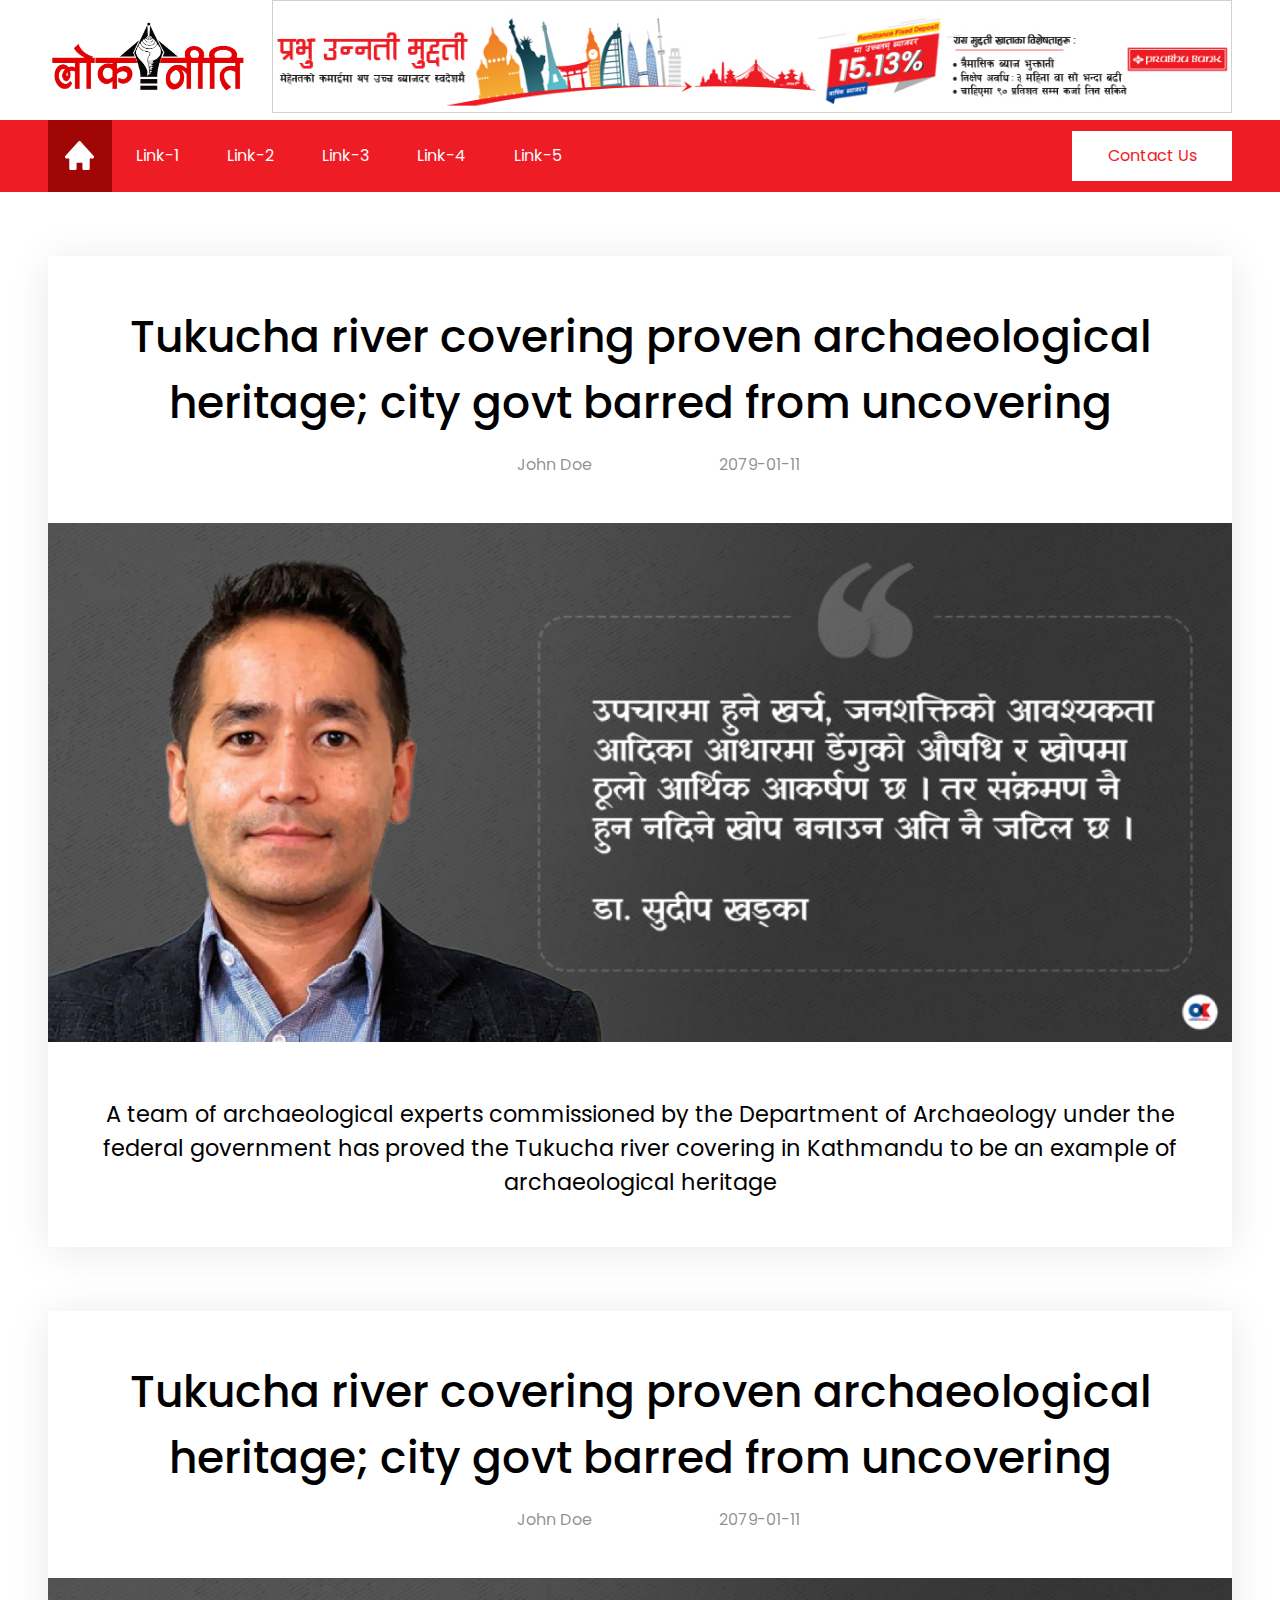
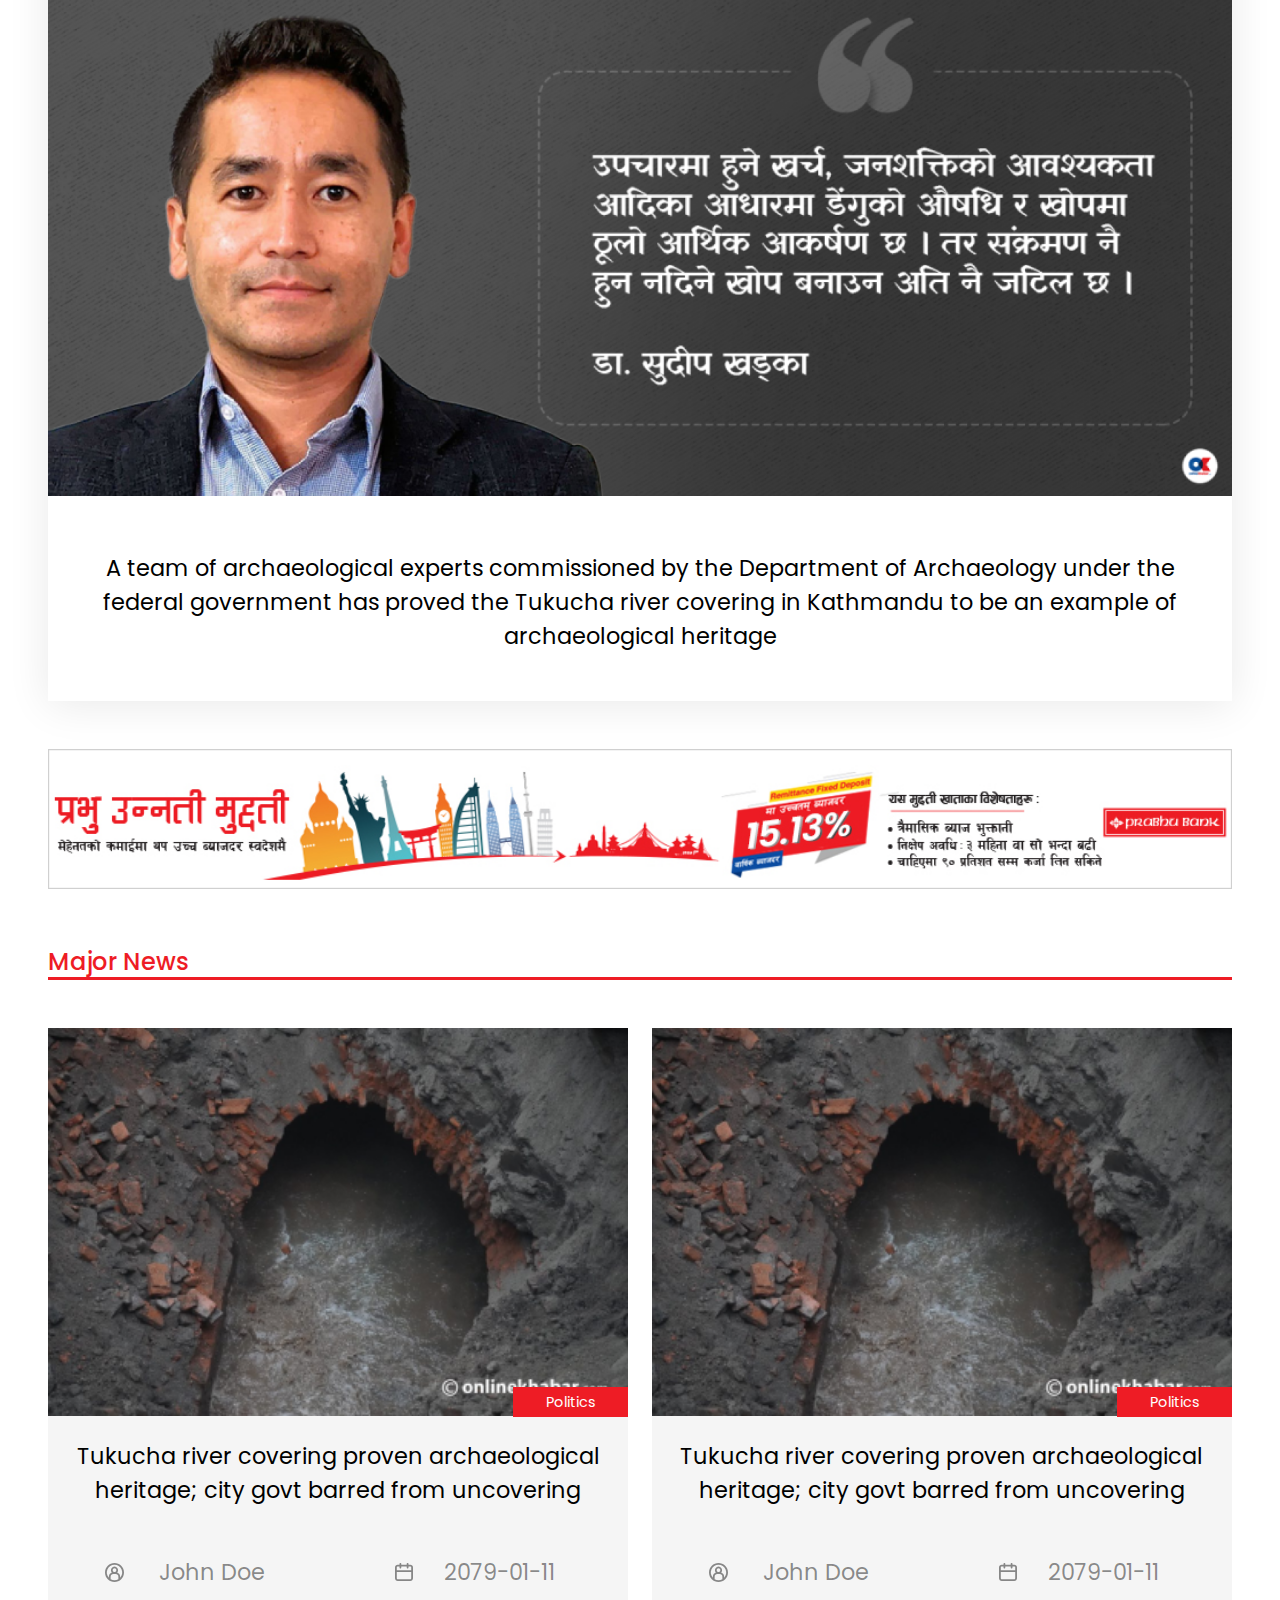
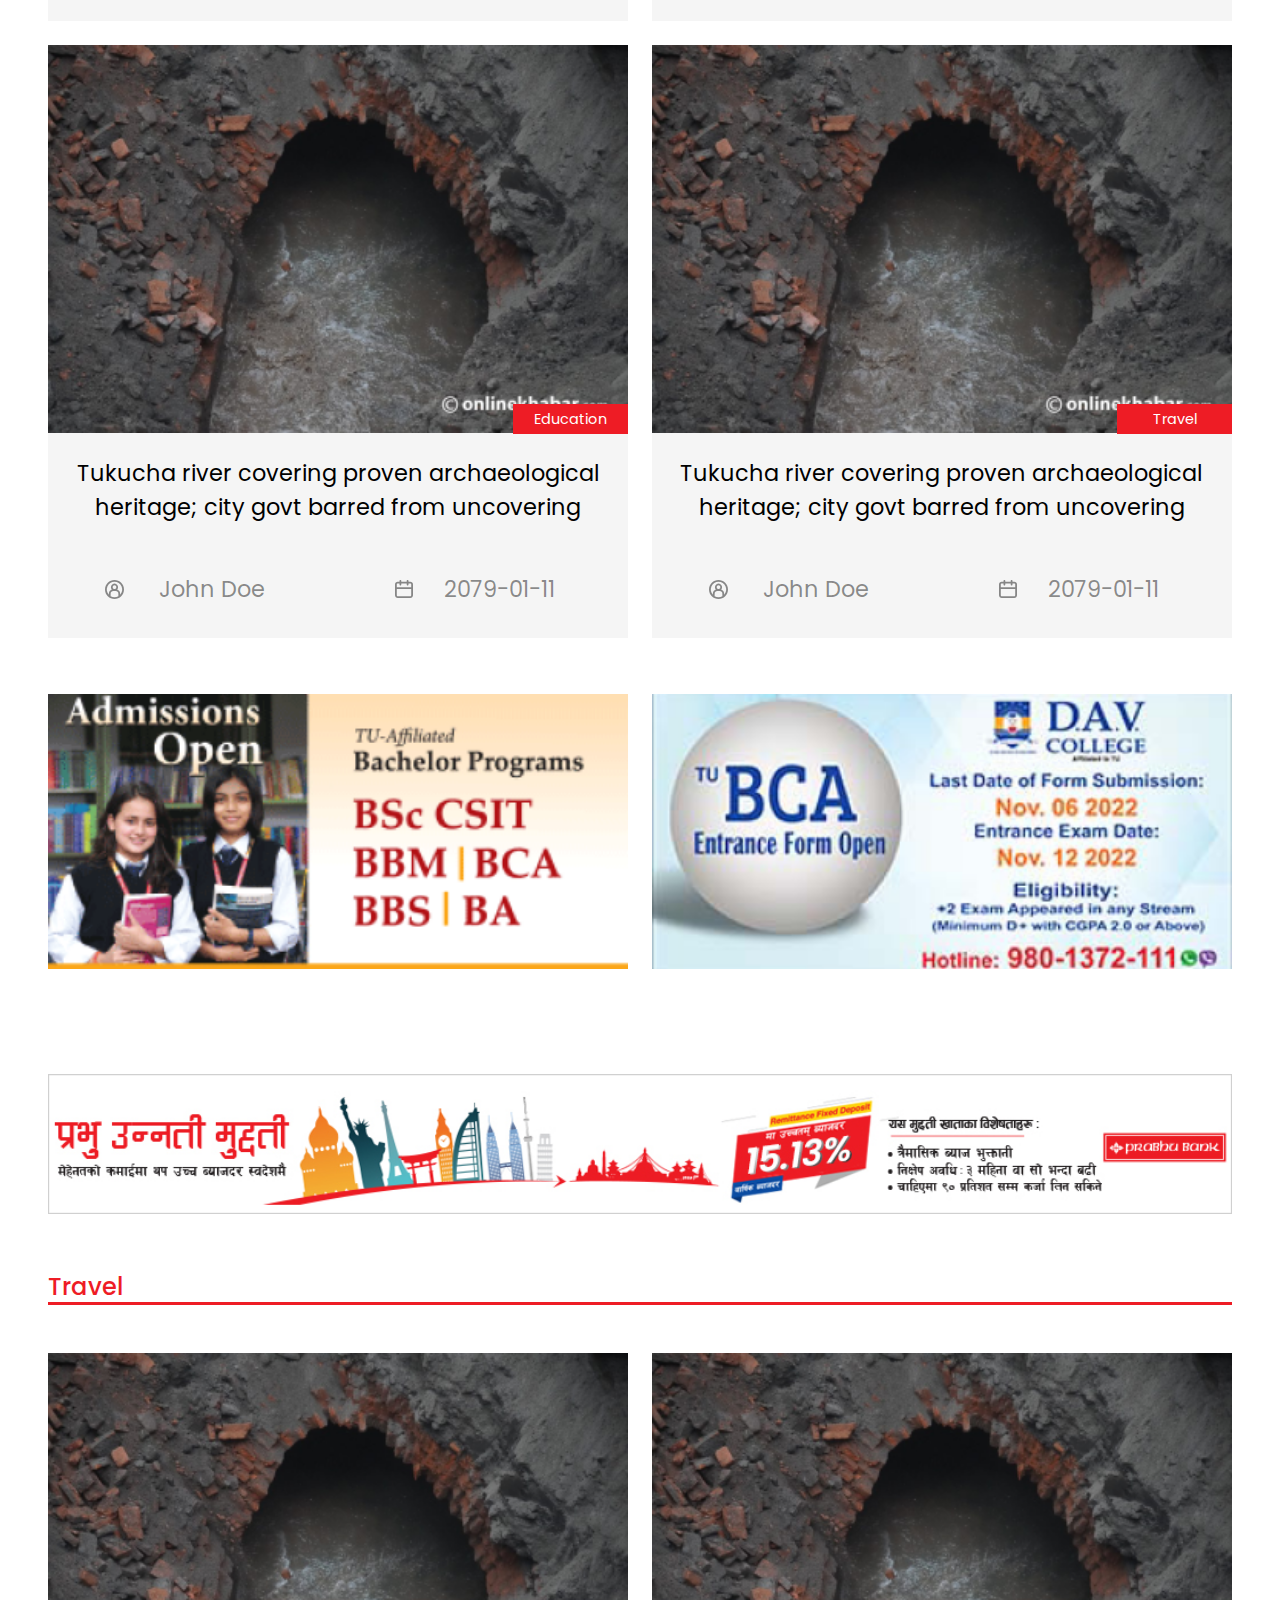
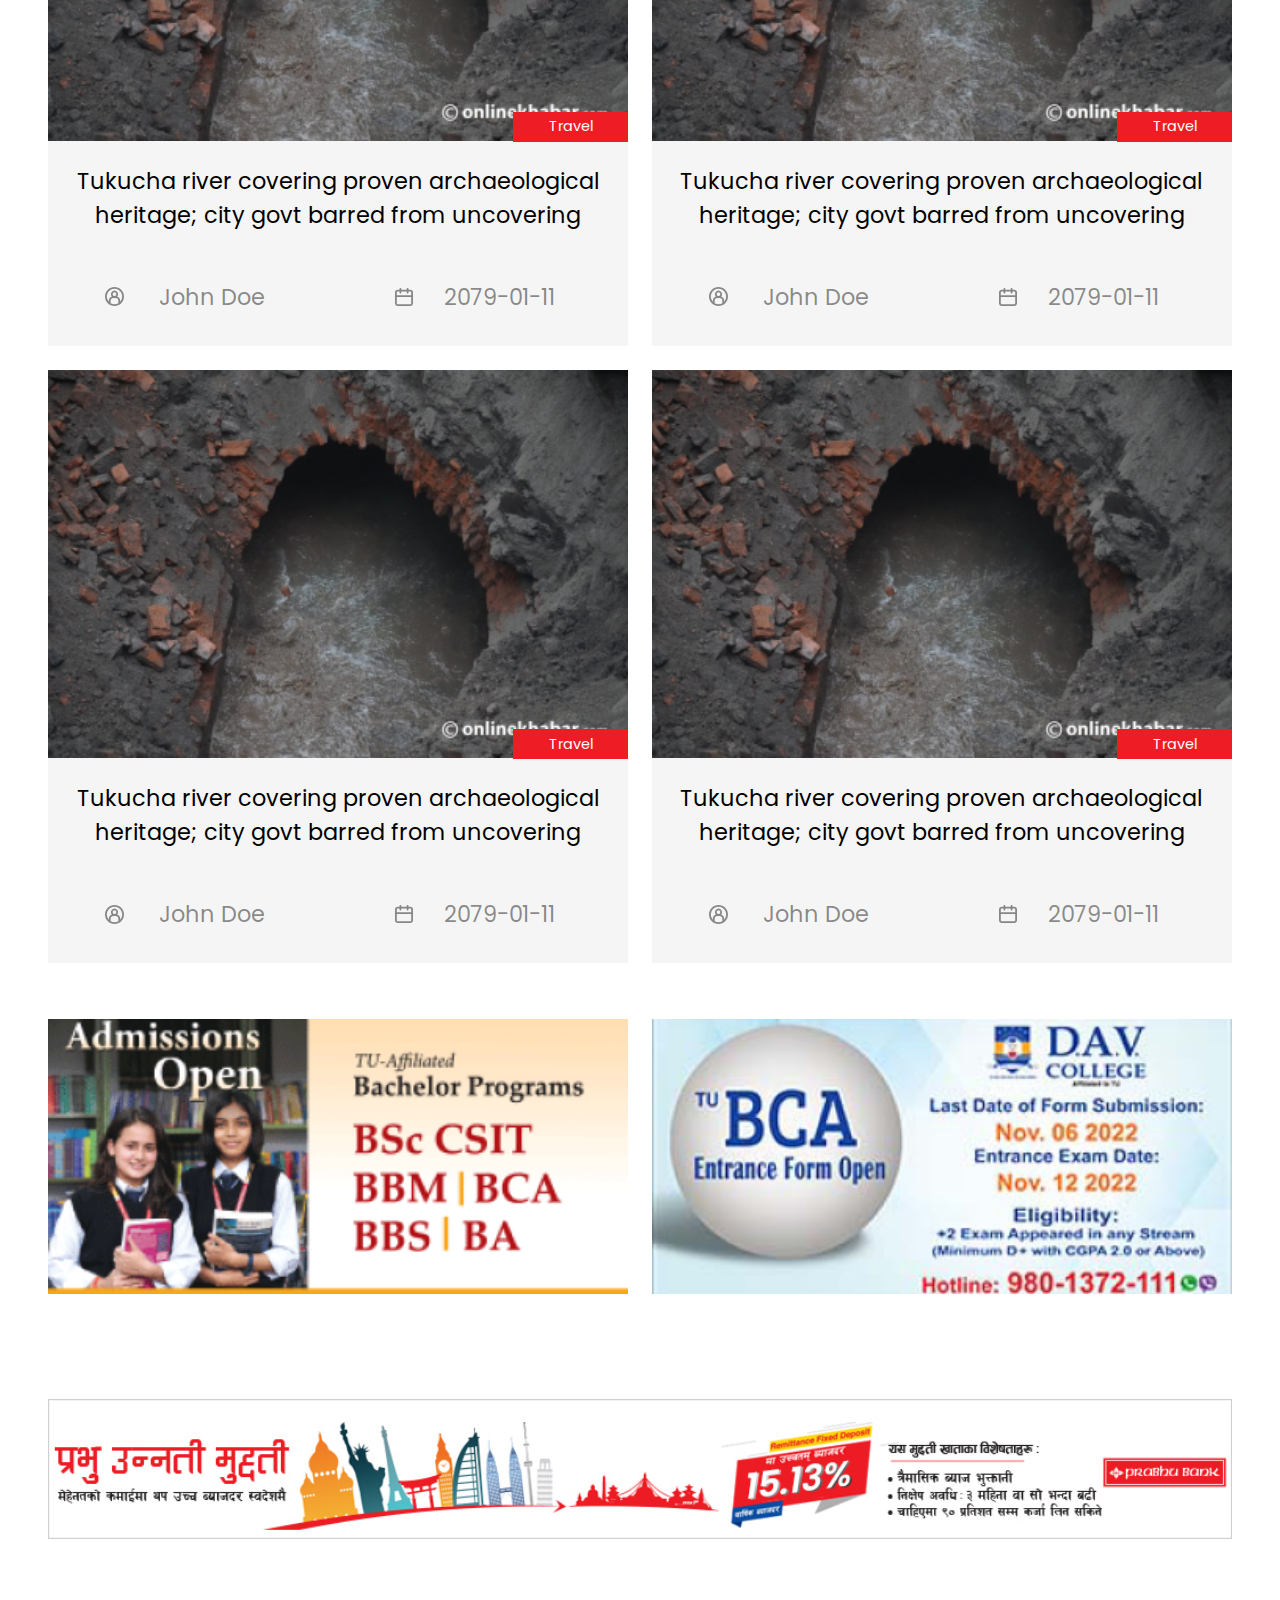
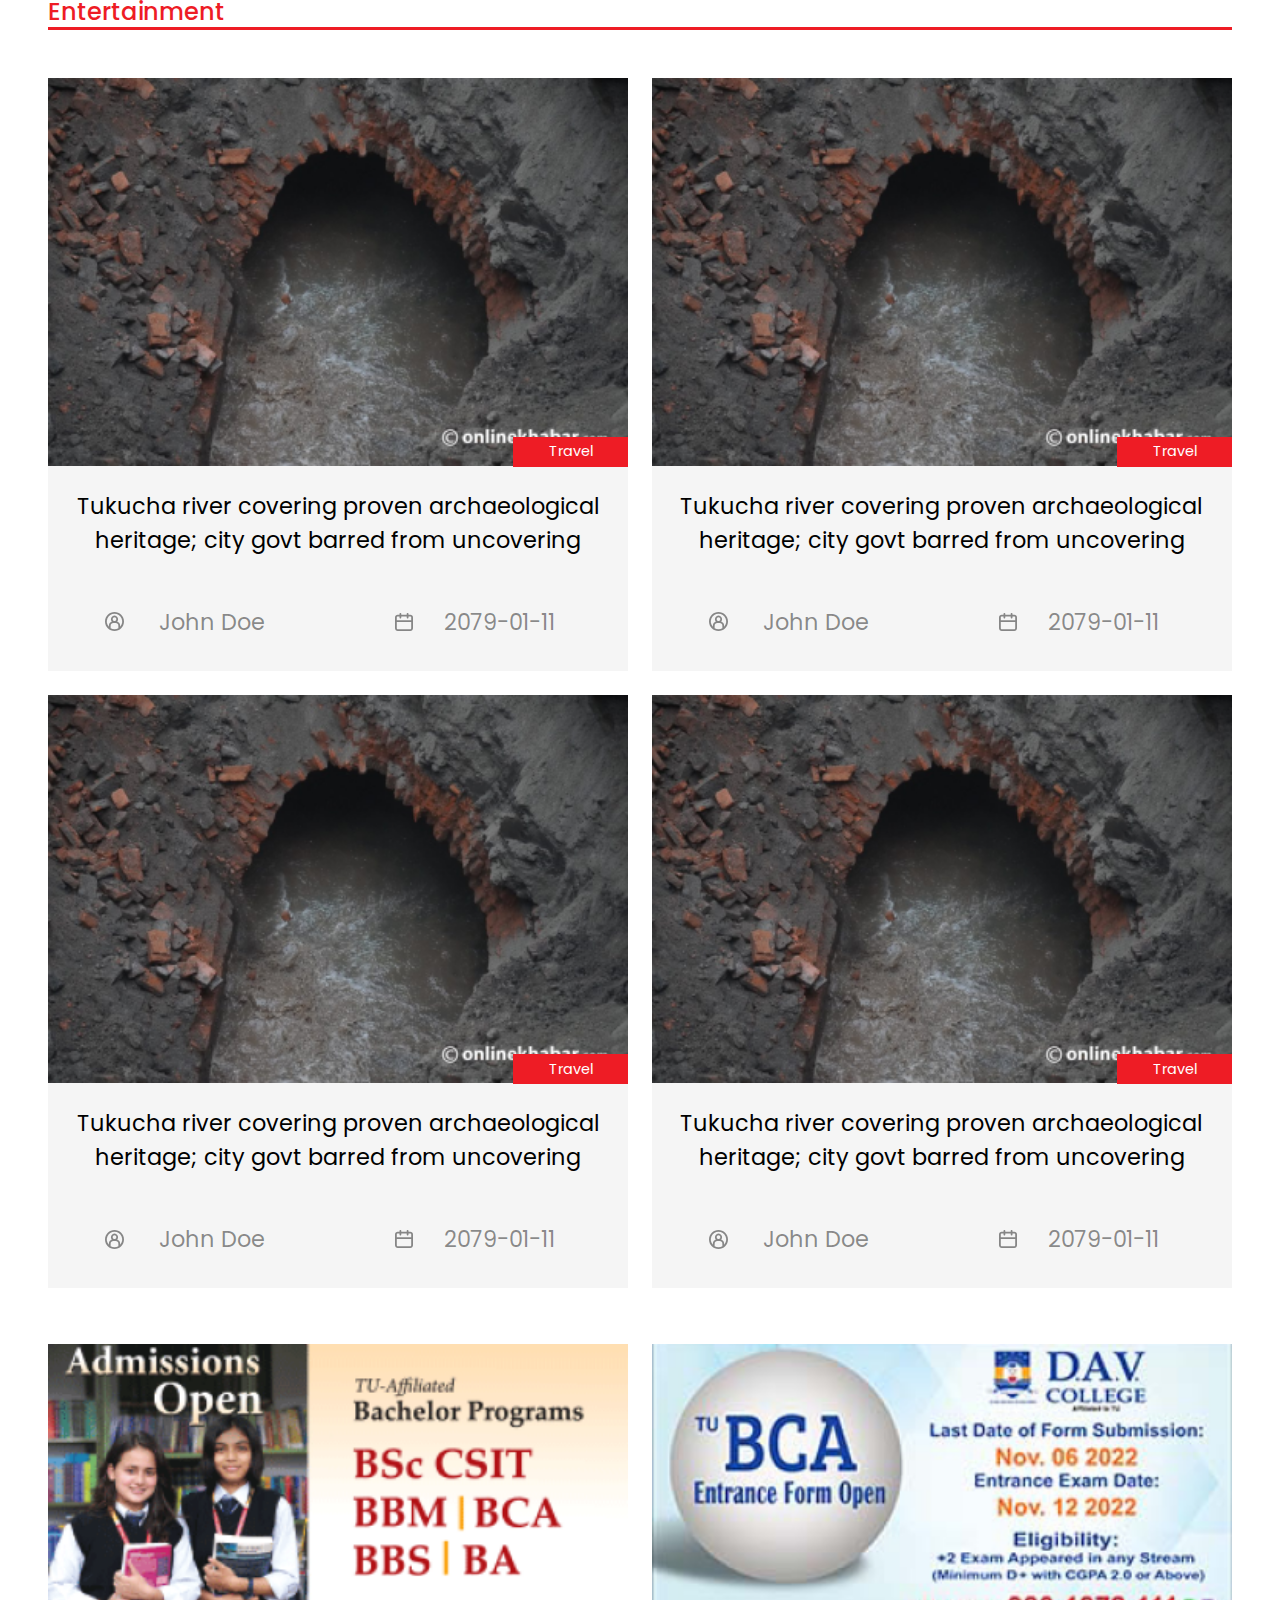
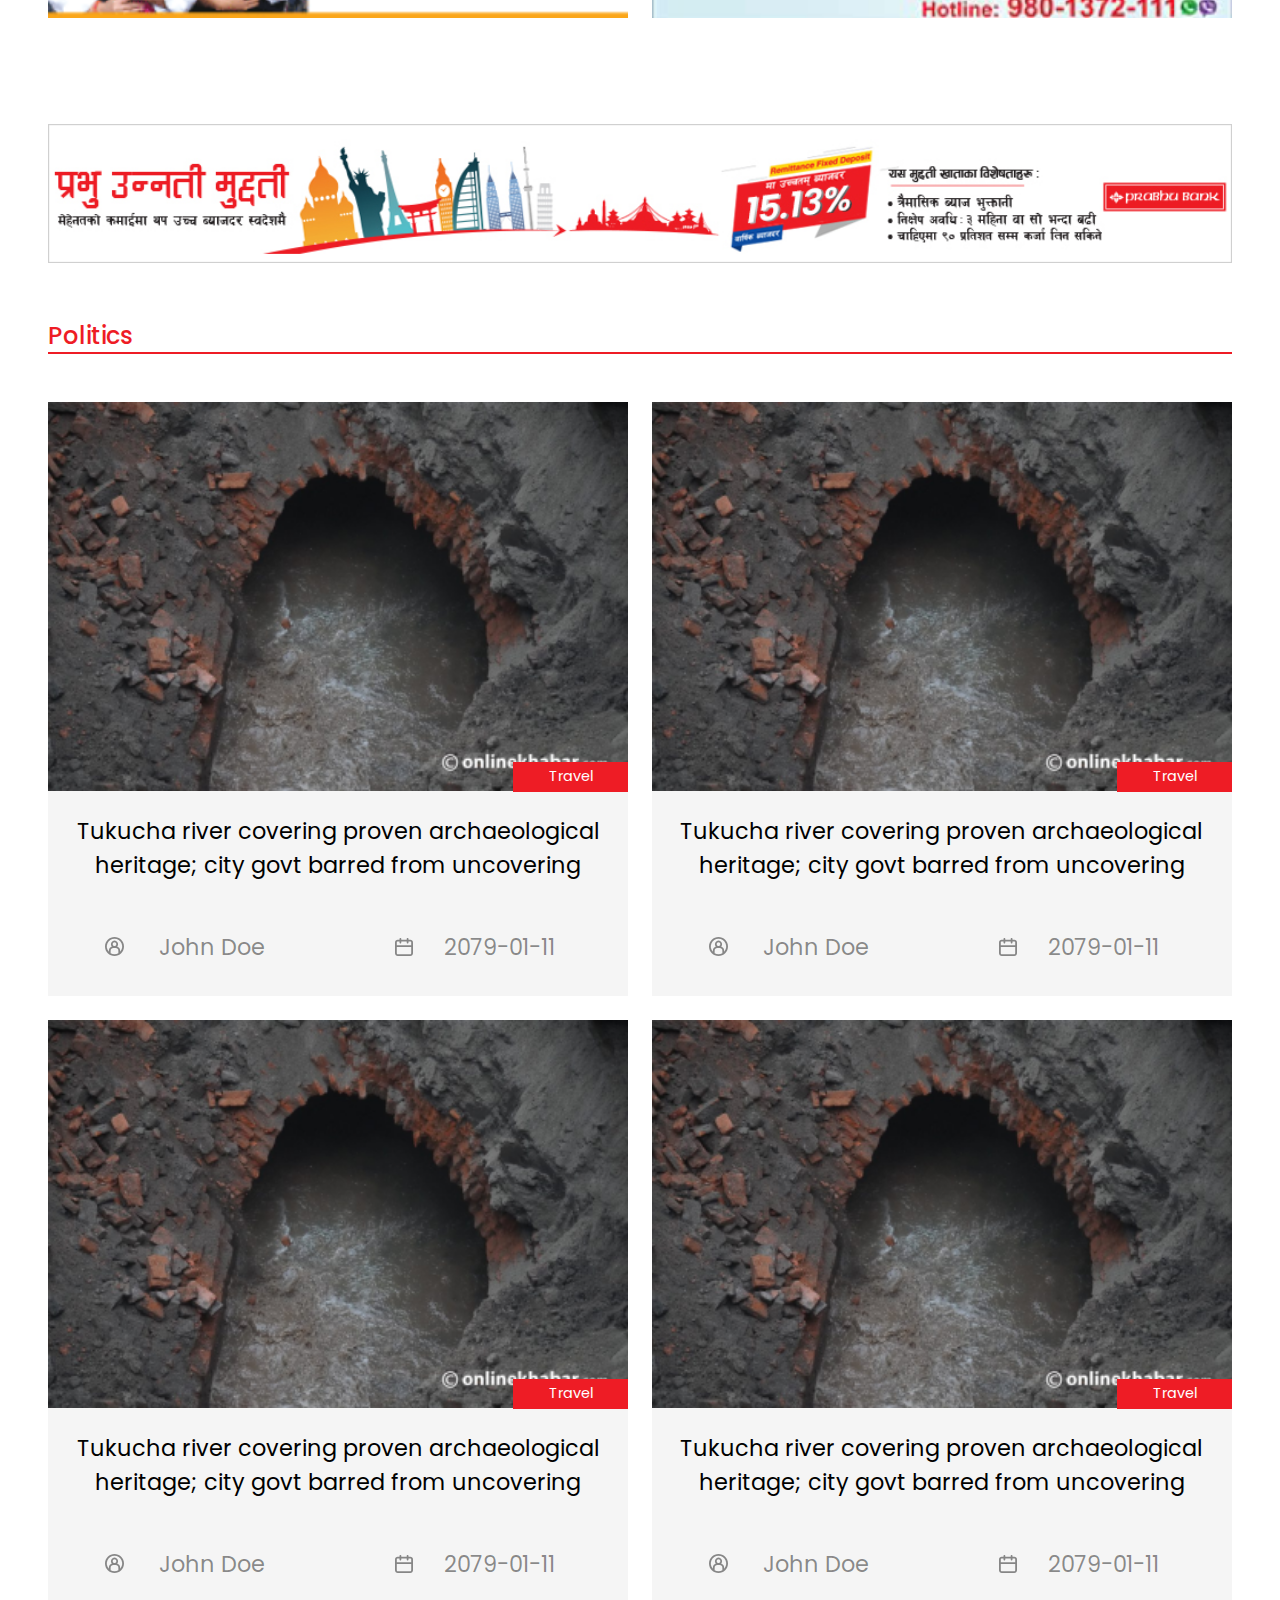
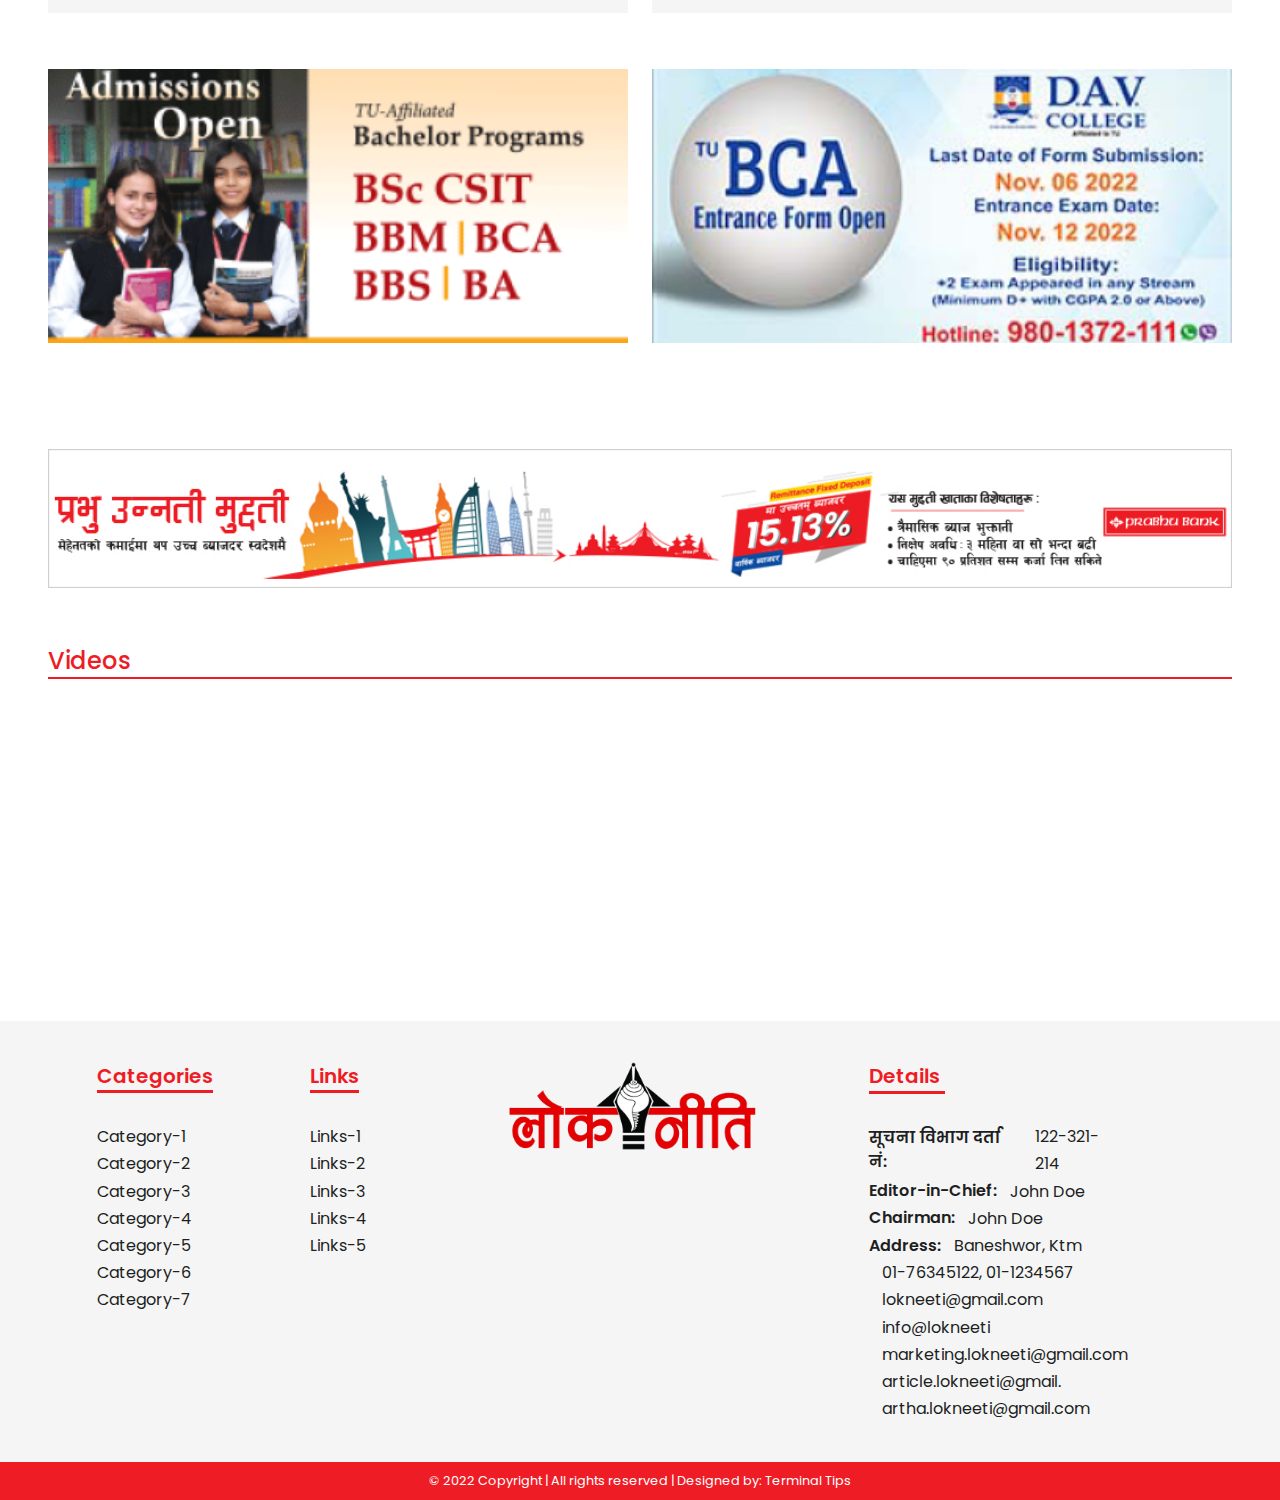
==== commit 995c7e24: "fixed all issues and responsiveness" ====
--- a/index.html
+++ b/index.html
@@ -102,16 +102,12 @@
 
         <div class="author-and-date">
             <div class="author">
-                <svg width="26" height="26" viewBox="0 0 26 26" fill="none" xmlns="http://www.w3.org/2000/svg">
-                    <path fill-rule="evenodd" clip-rule="evenodd" d="M13 23.5625C14.8543 23.5652 16.6763 23.0775 18.2812 22.1488V18.6875C18.2812 17.7178 17.896 16.7878 17.2104 16.1021C16.5247 15.4165 15.5947 15.0312 14.625 15.0312H11.375C10.4053 15.0312 9.47532 15.4165 8.78964 16.1021C8.10396 16.7878 7.71875 17.7178 7.71875 18.6875V22.1488C9.32369 23.0775 11.1457 23.5652 13 23.5625V23.5625ZM20.7188 18.6875V20.2101C22.1239 18.7059 23.0589 16.8238 23.4088 14.7953C23.7587 12.7669 23.5082 10.6803 22.6882 8.79226C21.8683 6.9042 20.5144 5.29687 18.7932 4.16787C17.072 3.03887 15.0584 2.4374 13 2.4374C10.9416 2.4374 8.92797 3.03887 7.20676 4.16787C5.48555 5.29687 4.13174 6.9042 3.31175 8.79226C2.49176 10.6803 2.24132 12.7669 2.59122 14.7953C2.94112 16.8238 3.87611 18.7059 5.28125 20.2101V18.6875C5.28124 17.4312 5.66932 16.2055 6.39243 15.1782C7.11554 14.1508 8.13836 13.3719 9.321 12.948C8.70738 12.2422 8.30973 11.3748 8.17548 10.4492C8.04124 9.52368 8.17606 8.57904 8.56387 7.72799C8.95168 6.87694 9.57611 6.15541 10.3627 5.64945C11.1493 5.14349 12.0648 4.87447 13 4.87447C13.9352 4.87447 14.8507 5.14349 15.6373 5.64945C16.4239 6.15541 17.0483 6.87694 17.4361 7.72799C17.8239 8.57904 17.9588 9.52368 17.8245 10.4492C17.6903 11.3748 17.2926 12.2422 16.679 12.948C17.8616 13.3719 18.8845 14.1508 19.6076 15.1782C20.3307 16.2055 20.7188 17.4312 20.7188 18.6875V18.6875ZM13 26C16.4478 26 19.7544 24.6304 22.1924 22.1924C24.6304 19.7544 26 16.4478 26 13C26 9.55219 24.6304 6.24558 22.1924 3.80761C19.7544 1.36964 16.4478 0 13 0C9.55219 0 6.24558 1.36964 3.80761 3.80761C1.36964 6.24558 0 9.55219 0 13C0 16.4478 1.36964 19.7544 3.80761 22.1924C6.24558 24.6304 9.55219 26 13 26V26ZM15.4375 9.75C15.4375 10.3965 15.1807 11.0165 14.7236 11.4736C14.2665 11.9307 13.6465 12.1875 13 12.1875C12.3535 12.1875 11.7335 11.9307 11.2764 11.4736C10.8193 11.0165 10.5625 10.3965 10.5625 9.75C10.5625 9.10353 10.8193 8.48355 11.2764 8.02643C11.7335 7.56931 12.3535 7.3125 13 7.3125C13.6465 7.3125 14.2665 7.56931 14.7236 8.02643C15.1807 8.48355 15.4375 9.10353 15.4375 9.75V9.75Z" fill="black" fill-opacity="0.45"/>
-                    </svg>
+                <i class="far fa-user-circle"></i>
                 <p>John Doe</p>  
                 </div>
 
             <span class="date">
-                <svg width="22" height="22" viewBox="0 0 22 22" fill="none" xmlns="http://www.w3.org/2000/svg">
-                    <path d="M18.5834 2.33329H16.4167V1.24996C16.4167 0.962641 16.3026 0.687091 16.0994 0.483927C15.8962 0.280763 15.6207 0.166626 15.3334 0.166626C15.046 0.166626 14.7705 0.280763 14.5673 0.483927C14.3642 0.687091 14.25 0.962641 14.25 1.24996V2.33329H7.75002V1.24996C7.75002 0.962641 7.63588 0.687091 7.43272 0.483927C7.22956 0.280763 6.95401 0.166626 6.66669 0.166626C6.37937 0.166626 6.10382 0.280763 5.90066 0.483927C5.69749 0.687091 5.58335 0.962641 5.58335 1.24996V2.33329H3.41669C2.55473 2.33329 1.72808 2.6757 1.11859 3.2852C0.509097 3.89469 0.166687 4.72134 0.166687 5.58329V18.5833C0.166687 19.4452 0.509097 20.2719 1.11859 20.8814C1.72808 21.4909 2.55473 21.8333 3.41669 21.8333H18.5834C19.4453 21.8333 20.272 21.4909 20.8815 20.8814C21.4909 20.2719 21.8334 19.4452 21.8334 18.5833V5.58329C21.8334 4.72134 21.4909 3.89469 20.8815 3.2852C20.272 2.6757 19.4453 2.33329 18.5834 2.33329V2.33329ZM19.6667 18.5833C19.6667 18.8706 19.5526 19.1462 19.3494 19.3493C19.1462 19.5525 18.8707 19.6666 18.5834 19.6666H3.41669C3.12937 19.6666 2.85382 19.5525 2.65065 19.3493C2.44749 19.1462 2.33335 18.8706 2.33335 18.5833V11H19.6667V18.5833ZM19.6667 8.83329H2.33335V5.58329C2.33335 5.29597 2.44749 5.02043 2.65065 4.81726C2.85382 4.6141 3.12937 4.49996 3.41669 4.49996H5.58335V5.58329C5.58335 5.87061 5.69749 6.14616 5.90066 6.34933C6.10382 6.55249 6.37937 6.66663 6.66669 6.66663C6.95401 6.66663 7.22956 6.55249 7.43272 6.34933C7.63588 6.14616 7.75002 5.87061 7.75002 5.58329V4.49996H14.25V5.58329C14.25 5.87061 14.3642 6.14616 14.5673 6.34933C14.7705 6.55249 15.046 6.66663 15.3334 6.66663C15.6207 6.66663 15.8962 6.55249 16.0994 6.34933C16.3026 6.14616 16.4167 5.87061 16.4167 5.58329V4.49996H18.5834C18.8707 4.49996 19.1462 4.6141 19.3494 4.81726C19.5526 5.02043 19.6667 5.29597 19.6667 5.58329V8.83329Z" fill="black" fill-opacity="0.45"/>
-                    </svg>
+                <i class="fal fa-calendar-alt"></i>
                     
                 <p>2079-01-11</p>  
             </span>
@@ -139,6 +135,7 @@
     <img src="img/ad.png" alt="">
 </section>
 
+
 <!-- ----------------------news category ------------------------------!-->
 
 <section id="category" class="margin">
@@ -219,6 +216,38 @@
                     <img src="img/news.png" alt="">
                     <div class="category">
                         <span>Education</span>
+                    </div>
+                </div>
+                <p>Tukucha river covering proven archaeological heritage; city govt barred from uncovering</p>
+        
+                <div class="author-and-date">
+                    <div class="author">
+                        <svg width="19" height="19" viewBox="0 0 19 19" fill="none" xmlns="http://www.w3.org/2000/svg">
+                            <path fill-rule="evenodd" clip-rule="evenodd" d="M9.5 17.2188C10.8551 17.2207 12.1865 16.8643 13.3594 16.1856V13.6562C13.3594 12.9476 13.0779 12.268 12.5768 11.7669C12.0757 11.2659 11.3961 10.9844 10.6875 10.9844H8.3125C7.60387 10.9844 6.92427 11.2659 6.4232 11.7669C5.92213 12.268 5.64063 12.9476 5.64062 13.6562V16.1856C6.81347 16.8643 8.14495 17.2207 9.5 17.2188V17.2188ZM15.1406 13.6562V14.7689C16.1675 13.6697 16.8507 12.2943 17.1064 10.812C17.3621 9.32963 17.1791 7.80486 16.5799 6.42512C15.9806 5.04537 14.9913 3.87079 13.7335 3.04575C12.4757 2.22071 11.0042 1.78118 9.5 1.78118C7.99575 1.78118 6.52428 2.22071 5.26648 3.04575C4.00867 3.87079 3.01935 5.04537 2.42012 6.42512C1.8209 7.80486 1.63788 9.32963 1.89358 10.812C2.14928 12.2943 2.83254 13.6697 3.85938 14.7689V13.6562C3.85937 12.7382 4.14297 11.8425 4.67139 11.0917C5.19981 10.341 5.94726 9.77178 6.8115 9.462C6.36308 8.94622 6.07249 8.31235 5.97439 7.63598C5.87629 6.95961 5.97481 6.2693 6.25821 5.64738C6.54162 5.02546 6.99793 4.49818 7.57273 4.12844C8.14753 3.75871 8.81655 3.56211 9.5 3.56211C10.1834 3.56211 10.8525 3.75871 11.4273 4.12844C12.0021 4.49818 12.4584 5.02546 12.7418 5.64738C13.0252 6.2693 13.1237 6.95961 13.0256 7.63598C12.9275 8.31235 12.6369 8.94622 12.1885 9.462C13.0527 9.77178 13.8002 10.341 14.3286 11.0917C14.857 11.8425 15.1406 12.7382 15.1406 13.6562V13.6562ZM9.5 19C12.0196 19 14.4359 17.9991 16.2175 16.2175C17.9991 14.4359 19 12.0196 19 9.5C19 6.98044 17.9991 4.56408 16.2175 2.78249C14.4359 1.00089 12.0196 0 9.5 0C6.98044 0 4.56408 1.00089 2.78249 2.78249C1.00089 4.56408 0 6.98044 0 9.5C0 12.0196 1.00089 14.4359 2.78249 16.2175C4.56408 17.9991 6.98044 19 9.5 19V19ZM11.2812 7.125C11.2812 7.59742 11.0936 8.05049 10.7595 8.38453C10.4255 8.71858 9.97242 8.90625 9.5 8.90625C9.02758 8.90625 8.57451 8.71858 8.24047 8.38453C7.90642 8.05049 7.71875 7.59742 7.71875 7.125C7.71875 6.65258 7.90642 6.19951 8.24047 5.86547C8.57451 5.53142 9.02758 5.34375 9.5 5.34375C9.97242 5.34375 10.4255 5.53142 10.7595 5.86547C11.0936 6.19951 11.2812 6.65258 11.2812 7.125V7.125Z" fill="black" fill-opacity="0.45"/>
+                            </svg>
+                            
+                            </svg>
+                        <p>John Doe</p>  
+                        </div>
+        
+                    <span class="date">
+                        <svg width="18" height="18" viewBox="0 0 18 18" fill="none" xmlns="http://www.w3.org/2000/svg">
+                            <path d="M15.3 1.8H13.5V0.9C13.5 0.661305 13.4052 0.432387 13.2364 0.263604C13.0676 0.0948211 12.8387 0 12.6 0C12.3613 0 12.1324 0.0948211 11.9636 0.263604C11.7948 0.432387 11.7 0.661305 11.7 0.9V1.8H6.3V0.9C6.3 0.661305 6.20518 0.432387 6.0364 0.263604C5.86761 0.0948211 5.63869 0 5.4 0C5.16131 0 4.93239 0.0948211 4.7636 0.263604C4.59482 0.432387 4.5 0.661305 4.5 0.9V1.8H2.7C1.98392 1.8 1.29716 2.08446 0.790812 2.59081C0.284464 3.09716 0 3.78392 0 4.5V15.3C0 16.0161 0.284464 16.7028 0.790812 17.2092C1.29716 17.7155 1.98392 18 2.7 18H15.3C16.0161 18 16.7028 17.7155 17.2092 17.2092C17.7155 16.7028 18 16.0161 18 15.3V4.5C18 3.78392 17.7155 3.09716 17.2092 2.59081C16.7028 2.08446 16.0161 1.8 15.3 1.8V1.8ZM16.2 15.3C16.2 15.5387 16.1052 15.7676 15.9364 15.9364C15.7676 16.1052 15.5387 16.2 15.3 16.2H2.7C2.46131 16.2 2.23239 16.1052 2.0636 15.9364C1.89482 15.7676 1.8 15.5387 1.8 15.3V9H16.2V15.3ZM16.2 7.2H1.8V4.5C1.8 4.26131 1.89482 4.03239 2.0636 3.8636C2.23239 3.69482 2.46131 3.6 2.7 3.6H4.5V4.5C4.5 4.73869 4.59482 4.96761 4.7636 5.1364C4.93239 5.30518 5.16131 5.4 5.4 5.4C5.63869 5.4 5.86761 5.30518 6.0364 5.1364C6.20518 4.96761 6.3 4.73869 6.3 4.5V3.6H11.7V4.5C11.7 4.73869 11.7948 4.96761 11.9636 5.1364C12.1324 5.30518 12.3613 5.4 12.6 5.4C12.8387 5.4 13.0676 5.30518 13.2364 5.1364C13.4052 4.96761 13.5 4.73869 13.5 4.5V3.6H15.3C15.5387 3.6 15.7676 3.69482 15.9364 3.8636C16.1052 4.03239 16.2 4.26131 16.2 4.5V7.2Z" fill="black" fill-opacity="0.45"/>
+                            </svg>
+                            
+                            
+                        <p>2079-01-11</p>  
+                    </span>
+        
+        
+                </div>
+            </div>
+
+            <div class="news-block">
+                <div class="news-block-image">
+                    <img src="img/news.png" alt="">
+                    <div class="category">
+                        <span>Travel</span>
                     </div>
                 </div>
                 <p>Tukucha river covering proven archaeological heritage; city govt barred from uncovering</p>
@@ -266,6 +295,8 @@
     
 </section>
 
+
+
 <!-- ----------------------news category ------------------------------!-->
 
 <section class="ad-position-2 margin">
@@ -345,6 +376,38 @@
                 </div>
             </div>
     
+            <div class="news-block">
+                <div class="news-block-image">
+                    <img src="img/news.png" alt="">
+                    <div class="category">
+                        <span>Travel</span>
+                    </div>
+                </div>
+                <p>Tukucha river covering proven archaeological heritage; city govt barred from uncovering</p>
+        
+                <div class="author-and-date">
+                    <div class="author">
+                        <svg width="19" height="19" viewBox="0 0 19 19" fill="none" xmlns="http://www.w3.org/2000/svg">
+                            <path fill-rule="evenodd" clip-rule="evenodd" d="M9.5 17.2188C10.8551 17.2207 12.1865 16.8643 13.3594 16.1856V13.6562C13.3594 12.9476 13.0779 12.268 12.5768 11.7669C12.0757 11.2659 11.3961 10.9844 10.6875 10.9844H8.3125C7.60387 10.9844 6.92427 11.2659 6.4232 11.7669C5.92213 12.268 5.64063 12.9476 5.64062 13.6562V16.1856C6.81347 16.8643 8.14495 17.2207 9.5 17.2188V17.2188ZM15.1406 13.6562V14.7689C16.1675 13.6697 16.8507 12.2943 17.1064 10.812C17.3621 9.32963 17.1791 7.80486 16.5799 6.42512C15.9806 5.04537 14.9913 3.87079 13.7335 3.04575C12.4757 2.22071 11.0042 1.78118 9.5 1.78118C7.99575 1.78118 6.52428 2.22071 5.26648 3.04575C4.00867 3.87079 3.01935 5.04537 2.42012 6.42512C1.8209 7.80486 1.63788 9.32963 1.89358 10.812C2.14928 12.2943 2.83254 13.6697 3.85938 14.7689V13.6562C3.85937 12.7382 4.14297 11.8425 4.67139 11.0917C5.19981 10.341 5.94726 9.77178 6.8115 9.462C6.36308 8.94622 6.07249 8.31235 5.97439 7.63598C5.87629 6.95961 5.97481 6.2693 6.25821 5.64738C6.54162 5.02546 6.99793 4.49818 7.57273 4.12844C8.14753 3.75871 8.81655 3.56211 9.5 3.56211C10.1834 3.56211 10.8525 3.75871 11.4273 4.12844C12.0021 4.49818 12.4584 5.02546 12.7418 5.64738C13.0252 6.2693 13.1237 6.95961 13.0256 7.63598C12.9275 8.31235 12.6369 8.94622 12.1885 9.462C13.0527 9.77178 13.8002 10.341 14.3286 11.0917C14.857 11.8425 15.1406 12.7382 15.1406 13.6562V13.6562ZM9.5 19C12.0196 19 14.4359 17.9991 16.2175 16.2175C17.9991 14.4359 19 12.0196 19 9.5C19 6.98044 17.9991 4.56408 16.2175 2.78249C14.4359 1.00089 12.0196 0 9.5 0C6.98044 0 4.56408 1.00089 2.78249 2.78249C1.00089 4.56408 0 6.98044 0 9.5C0 12.0196 1.00089 14.4359 2.78249 16.2175C4.56408 17.9991 6.98044 19 9.5 19V19ZM11.2812 7.125C11.2812 7.59742 11.0936 8.05049 10.7595 8.38453C10.4255 8.71858 9.97242 8.90625 9.5 8.90625C9.02758 8.90625 8.57451 8.71858 8.24047 8.38453C7.90642 8.05049 7.71875 7.59742 7.71875 7.125C7.71875 6.65258 7.90642 6.19951 8.24047 5.86547C8.57451 5.53142 9.02758 5.34375 9.5 5.34375C9.97242 5.34375 10.4255 5.53142 10.7595 5.86547C11.0936 6.19951 11.2812 6.65258 11.2812 7.125V7.125Z" fill="black" fill-opacity="0.45"/>
+                            </svg>
+                            
+                            </svg>
+                        <p>John Doe</p>  
+                        </div>
+        
+                    <span class="date">
+                        <svg width="18" height="18" viewBox="0 0 18 18" fill="none" xmlns="http://www.w3.org/2000/svg">
+                            <path d="M15.3 1.8H13.5V0.9C13.5 0.661305 13.4052 0.432387 13.2364 0.263604C13.0676 0.0948211 12.8387 0 12.6 0C12.3613 0 12.1324 0.0948211 11.9636 0.263604C11.7948 0.432387 11.7 0.661305 11.7 0.9V1.8H6.3V0.9C6.3 0.661305 6.20518 0.432387 6.0364 0.263604C5.86761 0.0948211 5.63869 0 5.4 0C5.16131 0 4.93239 0.0948211 4.7636 0.263604C4.59482 0.432387 4.5 0.661305 4.5 0.9V1.8H2.7C1.98392 1.8 1.29716 2.08446 0.790812 2.59081C0.284464 3.09716 0 3.78392 0 4.5V15.3C0 16.0161 0.284464 16.7028 0.790812 17.2092C1.29716 17.7155 1.98392 18 2.7 18H15.3C16.0161 18 16.7028 17.7155 17.2092 17.2092C17.7155 16.7028 18 16.0161 18 15.3V4.5C18 3.78392 17.7155 3.09716 17.2092 2.59081C16.7028 2.08446 16.0161 1.8 15.3 1.8V1.8ZM16.2 15.3C16.2 15.5387 16.1052 15.7676 15.9364 15.9364C15.7676 16.1052 15.5387 16.2 15.3 16.2H2.7C2.46131 16.2 2.23239 16.1052 2.0636 15.9364C1.89482 15.7676 1.8 15.5387 1.8 15.3V9H16.2V15.3ZM16.2 7.2H1.8V4.5C1.8 4.26131 1.89482 4.03239 2.0636 3.8636C2.23239 3.69482 2.46131 3.6 2.7 3.6H4.5V4.5C4.5 4.73869 4.59482 4.96761 4.7636 5.1364C4.93239 5.30518 5.16131 5.4 5.4 5.4C5.63869 5.4 5.86761 5.30518 6.0364 5.1364C6.20518 4.96761 6.3 4.73869 6.3 4.5V3.6H11.7V4.5C11.7 4.73869 11.7948 4.96761 11.9636 5.1364C12.1324 5.30518 12.3613 5.4 12.6 5.4C12.8387 5.4 13.0676 5.30518 13.2364 5.1364C13.4052 4.96761 13.5 4.73869 13.5 4.5V3.6H15.3C15.5387 3.6 15.7676 3.69482 15.9364 3.8636C16.1052 4.03239 16.2 4.26131 16.2 4.5V7.2Z" fill="black" fill-opacity="0.45"/>
+                            </svg>
+                            
+                            
+                        <p>2079-01-11</p>  
+                    </span>
+        
+        
+                </div>
+            </div>
+
             <div class="news-block">
                 <div class="news-block-image">
                     <img src="img/news.png" alt="">
@@ -397,10 +460,13 @@
     
 </section>
 
+
 <!-- ----------------------news category ------------------------------!-->
+
 <section class="ad-position-2 margin">
     <img src="img/ad.png" alt="">
 </section>
+
 
 <!-- ----------------------news category ------------------------------!-->
 <section id="category" class="margin">
@@ -414,71 +480,103 @@
                 <div class="news-block-image">
                     <img src="img/news.png" alt="">
                     <div class="category">
-                        <span>Entertainment</span>
-                    </div>
-                </div>
-                <p>Tukucha river covering proven archaeological heritage; city govt barred from uncovering</p>
-        
-                <div class="author-and-date">
-                    <div class="author">
-                        <svg width="19" height="19" viewBox="0 0 19 19" fill="none" xmlns="http://www.w3.org/2000/svg">
-                            <path fill-rule="evenodd" clip-rule="evenodd" d="M9.5 17.2188C10.8551 17.2207 12.1865 16.8643 13.3594 16.1856V13.6562C13.3594 12.9476 13.0779 12.268 12.5768 11.7669C12.0757 11.2659 11.3961 10.9844 10.6875 10.9844H8.3125C7.60387 10.9844 6.92427 11.2659 6.4232 11.7669C5.92213 12.268 5.64063 12.9476 5.64062 13.6562V16.1856C6.81347 16.8643 8.14495 17.2207 9.5 17.2188V17.2188ZM15.1406 13.6562V14.7689C16.1675 13.6697 16.8507 12.2943 17.1064 10.812C17.3621 9.32963 17.1791 7.80486 16.5799 6.42512C15.9806 5.04537 14.9913 3.87079 13.7335 3.04575C12.4757 2.22071 11.0042 1.78118 9.5 1.78118C7.99575 1.78118 6.52428 2.22071 5.26648 3.04575C4.00867 3.87079 3.01935 5.04537 2.42012 6.42512C1.8209 7.80486 1.63788 9.32963 1.89358 10.812C2.14928 12.2943 2.83254 13.6697 3.85938 14.7689V13.6562C3.85937 12.7382 4.14297 11.8425 4.67139 11.0917C5.19981 10.341 5.94726 9.77178 6.8115 9.462C6.36308 8.94622 6.07249 8.31235 5.97439 7.63598C5.87629 6.95961 5.97481 6.2693 6.25821 5.64738C6.54162 5.02546 6.99793 4.49818 7.57273 4.12844C8.14753 3.75871 8.81655 3.56211 9.5 3.56211C10.1834 3.56211 10.8525 3.75871 11.4273 4.12844C12.0021 4.49818 12.4584 5.02546 12.7418 5.64738C13.0252 6.2693 13.1237 6.95961 13.0256 7.63598C12.9275 8.31235 12.6369 8.94622 12.1885 9.462C13.0527 9.77178 13.8002 10.341 14.3286 11.0917C14.857 11.8425 15.1406 12.7382 15.1406 13.6562V13.6562ZM9.5 19C12.0196 19 14.4359 17.9991 16.2175 16.2175C17.9991 14.4359 19 12.0196 19 9.5C19 6.98044 17.9991 4.56408 16.2175 2.78249C14.4359 1.00089 12.0196 0 9.5 0C6.98044 0 4.56408 1.00089 2.78249 2.78249C1.00089 4.56408 0 6.98044 0 9.5C0 12.0196 1.00089 14.4359 2.78249 16.2175C4.56408 17.9991 6.98044 19 9.5 19V19ZM11.2812 7.125C11.2812 7.59742 11.0936 8.05049 10.7595 8.38453C10.4255 8.71858 9.97242 8.90625 9.5 8.90625C9.02758 8.90625 8.57451 8.71858 8.24047 8.38453C7.90642 8.05049 7.71875 7.59742 7.71875 7.125C7.71875 6.65258 7.90642 6.19951 8.24047 5.86547C8.57451 5.53142 9.02758 5.34375 9.5 5.34375C9.97242 5.34375 10.4255 5.53142 10.7595 5.86547C11.0936 6.19951 11.2812 6.65258 11.2812 7.125V7.125Z" fill="black" fill-opacity="0.45"/>
-                            </svg>
-                            
-                            </svg>
-                        <p>John Doe</p>  
-                        </div>
-        
-                    <span class="date">
-                        <svg width="18" height="18" viewBox="0 0 18 18" fill="none" xmlns="http://www.w3.org/2000/svg">
-                            <path d="M15.3 1.8H13.5V0.9C13.5 0.661305 13.4052 0.432387 13.2364 0.263604C13.0676 0.0948211 12.8387 0 12.6 0C12.3613 0 12.1324 0.0948211 11.9636 0.263604C11.7948 0.432387 11.7 0.661305 11.7 0.9V1.8H6.3V0.9C6.3 0.661305 6.20518 0.432387 6.0364 0.263604C5.86761 0.0948211 5.63869 0 5.4 0C5.16131 0 4.93239 0.0948211 4.7636 0.263604C4.59482 0.432387 4.5 0.661305 4.5 0.9V1.8H2.7C1.98392 1.8 1.29716 2.08446 0.790812 2.59081C0.284464 3.09716 0 3.78392 0 4.5V15.3C0 16.0161 0.284464 16.7028 0.790812 17.2092C1.29716 17.7155 1.98392 18 2.7 18H15.3C16.0161 18 16.7028 17.7155 17.2092 17.2092C17.7155 16.7028 18 16.0161 18 15.3V4.5C18 3.78392 17.7155 3.09716 17.2092 2.59081C16.7028 2.08446 16.0161 1.8 15.3 1.8V1.8ZM16.2 15.3C16.2 15.5387 16.1052 15.7676 15.9364 15.9364C15.7676 16.1052 15.5387 16.2 15.3 16.2H2.7C2.46131 16.2 2.23239 16.1052 2.0636 15.9364C1.89482 15.7676 1.8 15.5387 1.8 15.3V9H16.2V15.3ZM16.2 7.2H1.8V4.5C1.8 4.26131 1.89482 4.03239 2.0636 3.8636C2.23239 3.69482 2.46131 3.6 2.7 3.6H4.5V4.5C4.5 4.73869 4.59482 4.96761 4.7636 5.1364C4.93239 5.30518 5.16131 5.4 5.4 5.4C5.63869 5.4 5.86761 5.30518 6.0364 5.1364C6.20518 4.96761 6.3 4.73869 6.3 4.5V3.6H11.7V4.5C11.7 4.73869 11.7948 4.96761 11.9636 5.1364C12.1324 5.30518 12.3613 5.4 12.6 5.4C12.8387 5.4 13.0676 5.30518 13.2364 5.1364C13.4052 4.96761 13.5 4.73869 13.5 4.5V3.6H15.3C15.5387 3.6 15.7676 3.69482 15.9364 3.8636C16.1052 4.03239 16.2 4.26131 16.2 4.5V7.2Z" fill="black" fill-opacity="0.45"/>
-                            </svg>
-                            
-                            
-                        <p>2079-01-11</p>  
-                    </span>
-        
-        
-                </div>
-            </div>
-    
-            <div class="news-block">
-                <div class="news-block-image">
-                    <img src="img/news.png" alt="">
-                    <div class="category">
-                        <span>Entertainment</span>
-                    </div>
-                </div>
-                <p>Tukucha river covering proven archaeological heritage; city govt barred from uncovering</p>
-        
-                <div class="author-and-date">
-                    <div class="author">
-                        <svg width="19" height="19" viewBox="0 0 19 19" fill="none" xmlns="http://www.w3.org/2000/svg">
-                            <path fill-rule="evenodd" clip-rule="evenodd" d="M9.5 17.2188C10.8551 17.2207 12.1865 16.8643 13.3594 16.1856V13.6562C13.3594 12.9476 13.0779 12.268 12.5768 11.7669C12.0757 11.2659 11.3961 10.9844 10.6875 10.9844H8.3125C7.60387 10.9844 6.92427 11.2659 6.4232 11.7669C5.92213 12.268 5.64063 12.9476 5.64062 13.6562V16.1856C6.81347 16.8643 8.14495 17.2207 9.5 17.2188V17.2188ZM15.1406 13.6562V14.7689C16.1675 13.6697 16.8507 12.2943 17.1064 10.812C17.3621 9.32963 17.1791 7.80486 16.5799 6.42512C15.9806 5.04537 14.9913 3.87079 13.7335 3.04575C12.4757 2.22071 11.0042 1.78118 9.5 1.78118C7.99575 1.78118 6.52428 2.22071 5.26648 3.04575C4.00867 3.87079 3.01935 5.04537 2.42012 6.42512C1.8209 7.80486 1.63788 9.32963 1.89358 10.812C2.14928 12.2943 2.83254 13.6697 3.85938 14.7689V13.6562C3.85937 12.7382 4.14297 11.8425 4.67139 11.0917C5.19981 10.341 5.94726 9.77178 6.8115 9.462C6.36308 8.94622 6.07249 8.31235 5.97439 7.63598C5.87629 6.95961 5.97481 6.2693 6.25821 5.64738C6.54162 5.02546 6.99793 4.49818 7.57273 4.12844C8.14753 3.75871 8.81655 3.56211 9.5 3.56211C10.1834 3.56211 10.8525 3.75871 11.4273 4.12844C12.0021 4.49818 12.4584 5.02546 12.7418 5.64738C13.0252 6.2693 13.1237 6.95961 13.0256 7.63598C12.9275 8.31235 12.6369 8.94622 12.1885 9.462C13.0527 9.77178 13.8002 10.341 14.3286 11.0917C14.857 11.8425 15.1406 12.7382 15.1406 13.6562V13.6562ZM9.5 19C12.0196 19 14.4359 17.9991 16.2175 16.2175C17.9991 14.4359 19 12.0196 19 9.5C19 6.98044 17.9991 4.56408 16.2175 2.78249C14.4359 1.00089 12.0196 0 9.5 0C6.98044 0 4.56408 1.00089 2.78249 2.78249C1.00089 4.56408 0 6.98044 0 9.5C0 12.0196 1.00089 14.4359 2.78249 16.2175C4.56408 17.9991 6.98044 19 9.5 19V19ZM11.2812 7.125C11.2812 7.59742 11.0936 8.05049 10.7595 8.38453C10.4255 8.71858 9.97242 8.90625 9.5 8.90625C9.02758 8.90625 8.57451 8.71858 8.24047 8.38453C7.90642 8.05049 7.71875 7.59742 7.71875 7.125C7.71875 6.65258 7.90642 6.19951 8.24047 5.86547C8.57451 5.53142 9.02758 5.34375 9.5 5.34375C9.97242 5.34375 10.4255 5.53142 10.7595 5.86547C11.0936 6.19951 11.2812 6.65258 11.2812 7.125V7.125Z" fill="black" fill-opacity="0.45"/>
-                            </svg>
-                            
-                            </svg>
-                        <p>John Doe</p>  
-                        </div>
-        
-                    <span class="date">
-                        <svg width="18" height="18" viewBox="0 0 18 18" fill="none" xmlns="http://www.w3.org/2000/svg">
-                            <path d="M15.3 1.8H13.5V0.9C13.5 0.661305 13.4052 0.432387 13.2364 0.263604C13.0676 0.0948211 12.8387 0 12.6 0C12.3613 0 12.1324 0.0948211 11.9636 0.263604C11.7948 0.432387 11.7 0.661305 11.7 0.9V1.8H6.3V0.9C6.3 0.661305 6.20518 0.432387 6.0364 0.263604C5.86761 0.0948211 5.63869 0 5.4 0C5.16131 0 4.93239 0.0948211 4.7636 0.263604C4.59482 0.432387 4.5 0.661305 4.5 0.9V1.8H2.7C1.98392 1.8 1.29716 2.08446 0.790812 2.59081C0.284464 3.09716 0 3.78392 0 4.5V15.3C0 16.0161 0.284464 16.7028 0.790812 17.2092C1.29716 17.7155 1.98392 18 2.7 18H15.3C16.0161 18 16.7028 17.7155 17.2092 17.2092C17.7155 16.7028 18 16.0161 18 15.3V4.5C18 3.78392 17.7155 3.09716 17.2092 2.59081C16.7028 2.08446 16.0161 1.8 15.3 1.8V1.8ZM16.2 15.3C16.2 15.5387 16.1052 15.7676 15.9364 15.9364C15.7676 16.1052 15.5387 16.2 15.3 16.2H2.7C2.46131 16.2 2.23239 16.1052 2.0636 15.9364C1.89482 15.7676 1.8 15.5387 1.8 15.3V9H16.2V15.3ZM16.2 7.2H1.8V4.5C1.8 4.26131 1.89482 4.03239 2.0636 3.8636C2.23239 3.69482 2.46131 3.6 2.7 3.6H4.5V4.5C4.5 4.73869 4.59482 4.96761 4.7636 5.1364C4.93239 5.30518 5.16131 5.4 5.4 5.4C5.63869 5.4 5.86761 5.30518 6.0364 5.1364C6.20518 4.96761 6.3 4.73869 6.3 4.5V3.6H11.7V4.5C11.7 4.73869 11.7948 4.96761 11.9636 5.1364C12.1324 5.30518 12.3613 5.4 12.6 5.4C12.8387 5.4 13.0676 5.30518 13.2364 5.1364C13.4052 4.96761 13.5 4.73869 13.5 4.5V3.6H15.3C15.5387 3.6 15.7676 3.69482 15.9364 3.8636C16.1052 4.03239 16.2 4.26131 16.2 4.5V7.2Z" fill="black" fill-opacity="0.45"/>
-                            </svg>
-                            
-                            
-                        <p>2079-01-11</p>  
-                    </span>
-        
-        
-                </div>
-            </div>
-    
-            <div class="news-block">
-                <div class="news-block-image">
-                    <img src="img/news.png" alt="">
-                    <div class="category">
-                        <span>Entertainment</span>
+                        <span>Travel</span>
+                    </div>
+                </div>
+                <p>Tukucha river covering proven archaeological heritage; city govt barred from uncovering</p>
+        
+                <div class="author-and-date">
+                    <div class="author">
+                        <svg width="19" height="19" viewBox="0 0 19 19" fill="none" xmlns="http://www.w3.org/2000/svg">
+                            <path fill-rule="evenodd" clip-rule="evenodd" d="M9.5 17.2188C10.8551 17.2207 12.1865 16.8643 13.3594 16.1856V13.6562C13.3594 12.9476 13.0779 12.268 12.5768 11.7669C12.0757 11.2659 11.3961 10.9844 10.6875 10.9844H8.3125C7.60387 10.9844 6.92427 11.2659 6.4232 11.7669C5.92213 12.268 5.64063 12.9476 5.64062 13.6562V16.1856C6.81347 16.8643 8.14495 17.2207 9.5 17.2188V17.2188ZM15.1406 13.6562V14.7689C16.1675 13.6697 16.8507 12.2943 17.1064 10.812C17.3621 9.32963 17.1791 7.80486 16.5799 6.42512C15.9806 5.04537 14.9913 3.87079 13.7335 3.04575C12.4757 2.22071 11.0042 1.78118 9.5 1.78118C7.99575 1.78118 6.52428 2.22071 5.26648 3.04575C4.00867 3.87079 3.01935 5.04537 2.42012 6.42512C1.8209 7.80486 1.63788 9.32963 1.89358 10.812C2.14928 12.2943 2.83254 13.6697 3.85938 14.7689V13.6562C3.85937 12.7382 4.14297 11.8425 4.67139 11.0917C5.19981 10.341 5.94726 9.77178 6.8115 9.462C6.36308 8.94622 6.07249 8.31235 5.97439 7.63598C5.87629 6.95961 5.97481 6.2693 6.25821 5.64738C6.54162 5.02546 6.99793 4.49818 7.57273 4.12844C8.14753 3.75871 8.81655 3.56211 9.5 3.56211C10.1834 3.56211 10.8525 3.75871 11.4273 4.12844C12.0021 4.49818 12.4584 5.02546 12.7418 5.64738C13.0252 6.2693 13.1237 6.95961 13.0256 7.63598C12.9275 8.31235 12.6369 8.94622 12.1885 9.462C13.0527 9.77178 13.8002 10.341 14.3286 11.0917C14.857 11.8425 15.1406 12.7382 15.1406 13.6562V13.6562ZM9.5 19C12.0196 19 14.4359 17.9991 16.2175 16.2175C17.9991 14.4359 19 12.0196 19 9.5C19 6.98044 17.9991 4.56408 16.2175 2.78249C14.4359 1.00089 12.0196 0 9.5 0C6.98044 0 4.56408 1.00089 2.78249 2.78249C1.00089 4.56408 0 6.98044 0 9.5C0 12.0196 1.00089 14.4359 2.78249 16.2175C4.56408 17.9991 6.98044 19 9.5 19V19ZM11.2812 7.125C11.2812 7.59742 11.0936 8.05049 10.7595 8.38453C10.4255 8.71858 9.97242 8.90625 9.5 8.90625C9.02758 8.90625 8.57451 8.71858 8.24047 8.38453C7.90642 8.05049 7.71875 7.59742 7.71875 7.125C7.71875 6.65258 7.90642 6.19951 8.24047 5.86547C8.57451 5.53142 9.02758 5.34375 9.5 5.34375C9.97242 5.34375 10.4255 5.53142 10.7595 5.86547C11.0936 6.19951 11.2812 6.65258 11.2812 7.125V7.125Z" fill="black" fill-opacity="0.45"/>
+                            </svg>
+                            
+                            </svg>
+                        <p>John Doe</p>  
+                        </div>
+        
+                    <span class="date">
+                        <svg width="18" height="18" viewBox="0 0 18 18" fill="none" xmlns="http://www.w3.org/2000/svg">
+                            <path d="M15.3 1.8H13.5V0.9C13.5 0.661305 13.4052 0.432387 13.2364 0.263604C13.0676 0.0948211 12.8387 0 12.6 0C12.3613 0 12.1324 0.0948211 11.9636 0.263604C11.7948 0.432387 11.7 0.661305 11.7 0.9V1.8H6.3V0.9C6.3 0.661305 6.20518 0.432387 6.0364 0.263604C5.86761 0.0948211 5.63869 0 5.4 0C5.16131 0 4.93239 0.0948211 4.7636 0.263604C4.59482 0.432387 4.5 0.661305 4.5 0.9V1.8H2.7C1.98392 1.8 1.29716 2.08446 0.790812 2.59081C0.284464 3.09716 0 3.78392 0 4.5V15.3C0 16.0161 0.284464 16.7028 0.790812 17.2092C1.29716 17.7155 1.98392 18 2.7 18H15.3C16.0161 18 16.7028 17.7155 17.2092 17.2092C17.7155 16.7028 18 16.0161 18 15.3V4.5C18 3.78392 17.7155 3.09716 17.2092 2.59081C16.7028 2.08446 16.0161 1.8 15.3 1.8V1.8ZM16.2 15.3C16.2 15.5387 16.1052 15.7676 15.9364 15.9364C15.7676 16.1052 15.5387 16.2 15.3 16.2H2.7C2.46131 16.2 2.23239 16.1052 2.0636 15.9364C1.89482 15.7676 1.8 15.5387 1.8 15.3V9H16.2V15.3ZM16.2 7.2H1.8V4.5C1.8 4.26131 1.89482 4.03239 2.0636 3.8636C2.23239 3.69482 2.46131 3.6 2.7 3.6H4.5V4.5C4.5 4.73869 4.59482 4.96761 4.7636 5.1364C4.93239 5.30518 5.16131 5.4 5.4 5.4C5.63869 5.4 5.86761 5.30518 6.0364 5.1364C6.20518 4.96761 6.3 4.73869 6.3 4.5V3.6H11.7V4.5C11.7 4.73869 11.7948 4.96761 11.9636 5.1364C12.1324 5.30518 12.3613 5.4 12.6 5.4C12.8387 5.4 13.0676 5.30518 13.2364 5.1364C13.4052 4.96761 13.5 4.73869 13.5 4.5V3.6H15.3C15.5387 3.6 15.7676 3.69482 15.9364 3.8636C16.1052 4.03239 16.2 4.26131 16.2 4.5V7.2Z" fill="black" fill-opacity="0.45"/>
+                            </svg>
+                            
+                            
+                        <p>2079-01-11</p>  
+                    </span>
+        
+        
+                </div>
+            </div>
+    
+            <div class="news-block">
+                <div class="news-block-image">
+                    <img src="img/news.png" alt="">
+                    <div class="category">
+                        <span>Travel</span>
+                    </div>
+                </div>
+                <p>Tukucha river covering proven archaeological heritage; city govt barred from uncovering</p>
+        
+                <div class="author-and-date">
+                    <div class="author">
+                        <svg width="19" height="19" viewBox="0 0 19 19" fill="none" xmlns="http://www.w3.org/2000/svg">
+                            <path fill-rule="evenodd" clip-rule="evenodd" d="M9.5 17.2188C10.8551 17.2207 12.1865 16.8643 13.3594 16.1856V13.6562C13.3594 12.9476 13.0779 12.268 12.5768 11.7669C12.0757 11.2659 11.3961 10.9844 10.6875 10.9844H8.3125C7.60387 10.9844 6.92427 11.2659 6.4232 11.7669C5.92213 12.268 5.64063 12.9476 5.64062 13.6562V16.1856C6.81347 16.8643 8.14495 17.2207 9.5 17.2188V17.2188ZM15.1406 13.6562V14.7689C16.1675 13.6697 16.8507 12.2943 17.1064 10.812C17.3621 9.32963 17.1791 7.80486 16.5799 6.42512C15.9806 5.04537 14.9913 3.87079 13.7335 3.04575C12.4757 2.22071 11.0042 1.78118 9.5 1.78118C7.99575 1.78118 6.52428 2.22071 5.26648 3.04575C4.00867 3.87079 3.01935 5.04537 2.42012 6.42512C1.8209 7.80486 1.63788 9.32963 1.89358 10.812C2.14928 12.2943 2.83254 13.6697 3.85938 14.7689V13.6562C3.85937 12.7382 4.14297 11.8425 4.67139 11.0917C5.19981 10.341 5.94726 9.77178 6.8115 9.462C6.36308 8.94622 6.07249 8.31235 5.97439 7.63598C5.87629 6.95961 5.97481 6.2693 6.25821 5.64738C6.54162 5.02546 6.99793 4.49818 7.57273 4.12844C8.14753 3.75871 8.81655 3.56211 9.5 3.56211C10.1834 3.56211 10.8525 3.75871 11.4273 4.12844C12.0021 4.49818 12.4584 5.02546 12.7418 5.64738C13.0252 6.2693 13.1237 6.95961 13.0256 7.63598C12.9275 8.31235 12.6369 8.94622 12.1885 9.462C13.0527 9.77178 13.8002 10.341 14.3286 11.0917C14.857 11.8425 15.1406 12.7382 15.1406 13.6562V13.6562ZM9.5 19C12.0196 19 14.4359 17.9991 16.2175 16.2175C17.9991 14.4359 19 12.0196 19 9.5C19 6.98044 17.9991 4.56408 16.2175 2.78249C14.4359 1.00089 12.0196 0 9.5 0C6.98044 0 4.56408 1.00089 2.78249 2.78249C1.00089 4.56408 0 6.98044 0 9.5C0 12.0196 1.00089 14.4359 2.78249 16.2175C4.56408 17.9991 6.98044 19 9.5 19V19ZM11.2812 7.125C11.2812 7.59742 11.0936 8.05049 10.7595 8.38453C10.4255 8.71858 9.97242 8.90625 9.5 8.90625C9.02758 8.90625 8.57451 8.71858 8.24047 8.38453C7.90642 8.05049 7.71875 7.59742 7.71875 7.125C7.71875 6.65258 7.90642 6.19951 8.24047 5.86547C8.57451 5.53142 9.02758 5.34375 9.5 5.34375C9.97242 5.34375 10.4255 5.53142 10.7595 5.86547C11.0936 6.19951 11.2812 6.65258 11.2812 7.125V7.125Z" fill="black" fill-opacity="0.45"/>
+                            </svg>
+                            
+                            </svg>
+                        <p>John Doe</p>  
+                        </div>
+        
+                    <span class="date">
+                        <svg width="18" height="18" viewBox="0 0 18 18" fill="none" xmlns="http://www.w3.org/2000/svg">
+                            <path d="M15.3 1.8H13.5V0.9C13.5 0.661305 13.4052 0.432387 13.2364 0.263604C13.0676 0.0948211 12.8387 0 12.6 0C12.3613 0 12.1324 0.0948211 11.9636 0.263604C11.7948 0.432387 11.7 0.661305 11.7 0.9V1.8H6.3V0.9C6.3 0.661305 6.20518 0.432387 6.0364 0.263604C5.86761 0.0948211 5.63869 0 5.4 0C5.16131 0 4.93239 0.0948211 4.7636 0.263604C4.59482 0.432387 4.5 0.661305 4.5 0.9V1.8H2.7C1.98392 1.8 1.29716 2.08446 0.790812 2.59081C0.284464 3.09716 0 3.78392 0 4.5V15.3C0 16.0161 0.284464 16.7028 0.790812 17.2092C1.29716 17.7155 1.98392 18 2.7 18H15.3C16.0161 18 16.7028 17.7155 17.2092 17.2092C17.7155 16.7028 18 16.0161 18 15.3V4.5C18 3.78392 17.7155 3.09716 17.2092 2.59081C16.7028 2.08446 16.0161 1.8 15.3 1.8V1.8ZM16.2 15.3C16.2 15.5387 16.1052 15.7676 15.9364 15.9364C15.7676 16.1052 15.5387 16.2 15.3 16.2H2.7C2.46131 16.2 2.23239 16.1052 2.0636 15.9364C1.89482 15.7676 1.8 15.5387 1.8 15.3V9H16.2V15.3ZM16.2 7.2H1.8V4.5C1.8 4.26131 1.89482 4.03239 2.0636 3.8636C2.23239 3.69482 2.46131 3.6 2.7 3.6H4.5V4.5C4.5 4.73869 4.59482 4.96761 4.7636 5.1364C4.93239 5.30518 5.16131 5.4 5.4 5.4C5.63869 5.4 5.86761 5.30518 6.0364 5.1364C6.20518 4.96761 6.3 4.73869 6.3 4.5V3.6H11.7V4.5C11.7 4.73869 11.7948 4.96761 11.9636 5.1364C12.1324 5.30518 12.3613 5.4 12.6 5.4C12.8387 5.4 13.0676 5.30518 13.2364 5.1364C13.4052 4.96761 13.5 4.73869 13.5 4.5V3.6H15.3C15.5387 3.6 15.7676 3.69482 15.9364 3.8636C16.1052 4.03239 16.2 4.26131 16.2 4.5V7.2Z" fill="black" fill-opacity="0.45"/>
+                            </svg>
+                            
+                            
+                        <p>2079-01-11</p>  
+                    </span>
+        
+        
+                </div>
+            </div>
+    
+            <div class="news-block">
+                <div class="news-block-image">
+                    <img src="img/news.png" alt="">
+                    <div class="category">
+                        <span>Travel</span>
+                    </div>
+                </div>
+                <p>Tukucha river covering proven archaeological heritage; city govt barred from uncovering</p>
+        
+                <div class="author-and-date">
+                    <div class="author">
+                        <svg width="19" height="19" viewBox="0 0 19 19" fill="none" xmlns="http://www.w3.org/2000/svg">
+                            <path fill-rule="evenodd" clip-rule="evenodd" d="M9.5 17.2188C10.8551 17.2207 12.1865 16.8643 13.3594 16.1856V13.6562C13.3594 12.9476 13.0779 12.268 12.5768 11.7669C12.0757 11.2659 11.3961 10.9844 10.6875 10.9844H8.3125C7.60387 10.9844 6.92427 11.2659 6.4232 11.7669C5.92213 12.268 5.64063 12.9476 5.64062 13.6562V16.1856C6.81347 16.8643 8.14495 17.2207 9.5 17.2188V17.2188ZM15.1406 13.6562V14.7689C16.1675 13.6697 16.8507 12.2943 17.1064 10.812C17.3621 9.32963 17.1791 7.80486 16.5799 6.42512C15.9806 5.04537 14.9913 3.87079 13.7335 3.04575C12.4757 2.22071 11.0042 1.78118 9.5 1.78118C7.99575 1.78118 6.52428 2.22071 5.26648 3.04575C4.00867 3.87079 3.01935 5.04537 2.42012 6.42512C1.8209 7.80486 1.63788 9.32963 1.89358 10.812C2.14928 12.2943 2.83254 13.6697 3.85938 14.7689V13.6562C3.85937 12.7382 4.14297 11.8425 4.67139 11.0917C5.19981 10.341 5.94726 9.77178 6.8115 9.462C6.36308 8.94622 6.07249 8.31235 5.97439 7.63598C5.87629 6.95961 5.97481 6.2693 6.25821 5.64738C6.54162 5.02546 6.99793 4.49818 7.57273 4.12844C8.14753 3.75871 8.81655 3.56211 9.5 3.56211C10.1834 3.56211 10.8525 3.75871 11.4273 4.12844C12.0021 4.49818 12.4584 5.02546 12.7418 5.64738C13.0252 6.2693 13.1237 6.95961 13.0256 7.63598C12.9275 8.31235 12.6369 8.94622 12.1885 9.462C13.0527 9.77178 13.8002 10.341 14.3286 11.0917C14.857 11.8425 15.1406 12.7382 15.1406 13.6562V13.6562ZM9.5 19C12.0196 19 14.4359 17.9991 16.2175 16.2175C17.9991 14.4359 19 12.0196 19 9.5C19 6.98044 17.9991 4.56408 16.2175 2.78249C14.4359 1.00089 12.0196 0 9.5 0C6.98044 0 4.56408 1.00089 2.78249 2.78249C1.00089 4.56408 0 6.98044 0 9.5C0 12.0196 1.00089 14.4359 2.78249 16.2175C4.56408 17.9991 6.98044 19 9.5 19V19ZM11.2812 7.125C11.2812 7.59742 11.0936 8.05049 10.7595 8.38453C10.4255 8.71858 9.97242 8.90625 9.5 8.90625C9.02758 8.90625 8.57451 8.71858 8.24047 8.38453C7.90642 8.05049 7.71875 7.59742 7.71875 7.125C7.71875 6.65258 7.90642 6.19951 8.24047 5.86547C8.57451 5.53142 9.02758 5.34375 9.5 5.34375C9.97242 5.34375 10.4255 5.53142 10.7595 5.86547C11.0936 6.19951 11.2812 6.65258 11.2812 7.125V7.125Z" fill="black" fill-opacity="0.45"/>
+                            </svg>
+                            
+                            </svg>
+                        <p>John Doe</p>  
+                        </div>
+        
+                    <span class="date">
+                        <svg width="18" height="18" viewBox="0 0 18 18" fill="none" xmlns="http://www.w3.org/2000/svg">
+                            <path d="M15.3 1.8H13.5V0.9C13.5 0.661305 13.4052 0.432387 13.2364 0.263604C13.0676 0.0948211 12.8387 0 12.6 0C12.3613 0 12.1324 0.0948211 11.9636 0.263604C11.7948 0.432387 11.7 0.661305 11.7 0.9V1.8H6.3V0.9C6.3 0.661305 6.20518 0.432387 6.0364 0.263604C5.86761 0.0948211 5.63869 0 5.4 0C5.16131 0 4.93239 0.0948211 4.7636 0.263604C4.59482 0.432387 4.5 0.661305 4.5 0.9V1.8H2.7C1.98392 1.8 1.29716 2.08446 0.790812 2.59081C0.284464 3.09716 0 3.78392 0 4.5V15.3C0 16.0161 0.284464 16.7028 0.790812 17.2092C1.29716 17.7155 1.98392 18 2.7 18H15.3C16.0161 18 16.7028 17.7155 17.2092 17.2092C17.7155 16.7028 18 16.0161 18 15.3V4.5C18 3.78392 17.7155 3.09716 17.2092 2.59081C16.7028 2.08446 16.0161 1.8 15.3 1.8V1.8ZM16.2 15.3C16.2 15.5387 16.1052 15.7676 15.9364 15.9364C15.7676 16.1052 15.5387 16.2 15.3 16.2H2.7C2.46131 16.2 2.23239 16.1052 2.0636 15.9364C1.89482 15.7676 1.8 15.5387 1.8 15.3V9H16.2V15.3ZM16.2 7.2H1.8V4.5C1.8 4.26131 1.89482 4.03239 2.0636 3.8636C2.23239 3.69482 2.46131 3.6 2.7 3.6H4.5V4.5C4.5 4.73869 4.59482 4.96761 4.7636 5.1364C4.93239 5.30518 5.16131 5.4 5.4 5.4C5.63869 5.4 5.86761 5.30518 6.0364 5.1364C6.20518 4.96761 6.3 4.73869 6.3 4.5V3.6H11.7V4.5C11.7 4.73869 11.7948 4.96761 11.9636 5.1364C12.1324 5.30518 12.3613 5.4 12.6 5.4C12.8387 5.4 13.0676 5.30518 13.2364 5.1364C13.4052 4.96761 13.5 4.73869 13.5 4.5V3.6H15.3C15.5387 3.6 15.7676 3.69482 15.9364 3.8636C16.1052 4.03239 16.2 4.26131 16.2 4.5V7.2Z" fill="black" fill-opacity="0.45"/>
+                            </svg>
+                            
+                            
+                        <p>2079-01-11</p>  
+                    </span>
+        
+        
+                </div>
+            </div>
+
+            <div class="news-block">
+                <div class="news-block-image">
+                    <img src="img/news.png" alt="">
+                    <div class="category">
+                        <span>Travel</span>
                     </div>
                 </div>
                 <p>Tukucha river covering proven archaeological heritage; city govt barred from uncovering</p>
@@ -525,12 +623,13 @@
 
     
 </section>
+
+
 <!-- ----------------------news category ------------------------------!-->
 
 <section class="ad-position-2 margin">
     <img src="img/ad.png" alt="">
 </section>
-
 
 
 <!-- ----------------------news category ------------------------------!-->
@@ -538,8 +637,6 @@
     <p>Politics</p>
 
 
-    
-
     <div class="news-category-block">
 
         <div class="news">
@@ -547,71 +644,103 @@
                 <div class="news-block-image">
                     <img src="img/news.png" alt="">
                     <div class="category">
-                        <span>Politics</span>
-                    </div>
-                </div>
-                <p>Tukucha river covering proven archaeological heritage; city govt barred from uncovering</p>
-        
-                <div class="author-and-date">
-                    <div class="author">
-                        <svg width="19" height="19" viewBox="0 0 19 19" fill="none" xmlns="http://www.w3.org/2000/svg">
-                            <path fill-rule="evenodd" clip-rule="evenodd" d="M9.5 17.2188C10.8551 17.2207 12.1865 16.8643 13.3594 16.1856V13.6562C13.3594 12.9476 13.0779 12.268 12.5768 11.7669C12.0757 11.2659 11.3961 10.9844 10.6875 10.9844H8.3125C7.60387 10.9844 6.92427 11.2659 6.4232 11.7669C5.92213 12.268 5.64063 12.9476 5.64062 13.6562V16.1856C6.81347 16.8643 8.14495 17.2207 9.5 17.2188V17.2188ZM15.1406 13.6562V14.7689C16.1675 13.6697 16.8507 12.2943 17.1064 10.812C17.3621 9.32963 17.1791 7.80486 16.5799 6.42512C15.9806 5.04537 14.9913 3.87079 13.7335 3.04575C12.4757 2.22071 11.0042 1.78118 9.5 1.78118C7.99575 1.78118 6.52428 2.22071 5.26648 3.04575C4.00867 3.87079 3.01935 5.04537 2.42012 6.42512C1.8209 7.80486 1.63788 9.32963 1.89358 10.812C2.14928 12.2943 2.83254 13.6697 3.85938 14.7689V13.6562C3.85937 12.7382 4.14297 11.8425 4.67139 11.0917C5.19981 10.341 5.94726 9.77178 6.8115 9.462C6.36308 8.94622 6.07249 8.31235 5.97439 7.63598C5.87629 6.95961 5.97481 6.2693 6.25821 5.64738C6.54162 5.02546 6.99793 4.49818 7.57273 4.12844C8.14753 3.75871 8.81655 3.56211 9.5 3.56211C10.1834 3.56211 10.8525 3.75871 11.4273 4.12844C12.0021 4.49818 12.4584 5.02546 12.7418 5.64738C13.0252 6.2693 13.1237 6.95961 13.0256 7.63598C12.9275 8.31235 12.6369 8.94622 12.1885 9.462C13.0527 9.77178 13.8002 10.341 14.3286 11.0917C14.857 11.8425 15.1406 12.7382 15.1406 13.6562V13.6562ZM9.5 19C12.0196 19 14.4359 17.9991 16.2175 16.2175C17.9991 14.4359 19 12.0196 19 9.5C19 6.98044 17.9991 4.56408 16.2175 2.78249C14.4359 1.00089 12.0196 0 9.5 0C6.98044 0 4.56408 1.00089 2.78249 2.78249C1.00089 4.56408 0 6.98044 0 9.5C0 12.0196 1.00089 14.4359 2.78249 16.2175C4.56408 17.9991 6.98044 19 9.5 19V19ZM11.2812 7.125C11.2812 7.59742 11.0936 8.05049 10.7595 8.38453C10.4255 8.71858 9.97242 8.90625 9.5 8.90625C9.02758 8.90625 8.57451 8.71858 8.24047 8.38453C7.90642 8.05049 7.71875 7.59742 7.71875 7.125C7.71875 6.65258 7.90642 6.19951 8.24047 5.86547C8.57451 5.53142 9.02758 5.34375 9.5 5.34375C9.97242 5.34375 10.4255 5.53142 10.7595 5.86547C11.0936 6.19951 11.2812 6.65258 11.2812 7.125V7.125Z" fill="black" fill-opacity="0.45"/>
-                            </svg>
-                            
-                            </svg>
-                        <p>John Doe</p>  
-                        </div>
-        
-                    <span class="date">
-                        <svg width="18" height="18" viewBox="0 0 18 18" fill="none" xmlns="http://www.w3.org/2000/svg">
-                            <path d="M15.3 1.8H13.5V0.9C13.5 0.661305 13.4052 0.432387 13.2364 0.263604C13.0676 0.0948211 12.8387 0 12.6 0C12.3613 0 12.1324 0.0948211 11.9636 0.263604C11.7948 0.432387 11.7 0.661305 11.7 0.9V1.8H6.3V0.9C6.3 0.661305 6.20518 0.432387 6.0364 0.263604C5.86761 0.0948211 5.63869 0 5.4 0C5.16131 0 4.93239 0.0948211 4.7636 0.263604C4.59482 0.432387 4.5 0.661305 4.5 0.9V1.8H2.7C1.98392 1.8 1.29716 2.08446 0.790812 2.59081C0.284464 3.09716 0 3.78392 0 4.5V15.3C0 16.0161 0.284464 16.7028 0.790812 17.2092C1.29716 17.7155 1.98392 18 2.7 18H15.3C16.0161 18 16.7028 17.7155 17.2092 17.2092C17.7155 16.7028 18 16.0161 18 15.3V4.5C18 3.78392 17.7155 3.09716 17.2092 2.59081C16.7028 2.08446 16.0161 1.8 15.3 1.8V1.8ZM16.2 15.3C16.2 15.5387 16.1052 15.7676 15.9364 15.9364C15.7676 16.1052 15.5387 16.2 15.3 16.2H2.7C2.46131 16.2 2.23239 16.1052 2.0636 15.9364C1.89482 15.7676 1.8 15.5387 1.8 15.3V9H16.2V15.3ZM16.2 7.2H1.8V4.5C1.8 4.26131 1.89482 4.03239 2.0636 3.8636C2.23239 3.69482 2.46131 3.6 2.7 3.6H4.5V4.5C4.5 4.73869 4.59482 4.96761 4.7636 5.1364C4.93239 5.30518 5.16131 5.4 5.4 5.4C5.63869 5.4 5.86761 5.30518 6.0364 5.1364C6.20518 4.96761 6.3 4.73869 6.3 4.5V3.6H11.7V4.5C11.7 4.73869 11.7948 4.96761 11.9636 5.1364C12.1324 5.30518 12.3613 5.4 12.6 5.4C12.8387 5.4 13.0676 5.30518 13.2364 5.1364C13.4052 4.96761 13.5 4.73869 13.5 4.5V3.6H15.3C15.5387 3.6 15.7676 3.69482 15.9364 3.8636C16.1052 4.03239 16.2 4.26131 16.2 4.5V7.2Z" fill="black" fill-opacity="0.45"/>
-                            </svg>
-                            
-                            
-                        <p>2079-01-11</p>  
-                    </span>
-        
-        
-                </div>
-            </div>
-    
-            <div class="news-block">
-                <div class="news-block-image">
-                    <img src="img/news.png" alt="">
-                    <div class="category">
-                        <span>Politics</span>
-                    </div>
-                </div>
-                <p>Tukucha river covering proven archaeological heritage; city govt barred from uncovering</p>
-        
-                <div class="author-and-date">
-                    <div class="author">
-                        <svg width="19" height="19" viewBox="0 0 19 19" fill="none" xmlns="http://www.w3.org/2000/svg">
-                            <path fill-rule="evenodd" clip-rule="evenodd" d="M9.5 17.2188C10.8551 17.2207 12.1865 16.8643 13.3594 16.1856V13.6562C13.3594 12.9476 13.0779 12.268 12.5768 11.7669C12.0757 11.2659 11.3961 10.9844 10.6875 10.9844H8.3125C7.60387 10.9844 6.92427 11.2659 6.4232 11.7669C5.92213 12.268 5.64063 12.9476 5.64062 13.6562V16.1856C6.81347 16.8643 8.14495 17.2207 9.5 17.2188V17.2188ZM15.1406 13.6562V14.7689C16.1675 13.6697 16.8507 12.2943 17.1064 10.812C17.3621 9.32963 17.1791 7.80486 16.5799 6.42512C15.9806 5.04537 14.9913 3.87079 13.7335 3.04575C12.4757 2.22071 11.0042 1.78118 9.5 1.78118C7.99575 1.78118 6.52428 2.22071 5.26648 3.04575C4.00867 3.87079 3.01935 5.04537 2.42012 6.42512C1.8209 7.80486 1.63788 9.32963 1.89358 10.812C2.14928 12.2943 2.83254 13.6697 3.85938 14.7689V13.6562C3.85937 12.7382 4.14297 11.8425 4.67139 11.0917C5.19981 10.341 5.94726 9.77178 6.8115 9.462C6.36308 8.94622 6.07249 8.31235 5.97439 7.63598C5.87629 6.95961 5.97481 6.2693 6.25821 5.64738C6.54162 5.02546 6.99793 4.49818 7.57273 4.12844C8.14753 3.75871 8.81655 3.56211 9.5 3.56211C10.1834 3.56211 10.8525 3.75871 11.4273 4.12844C12.0021 4.49818 12.4584 5.02546 12.7418 5.64738C13.0252 6.2693 13.1237 6.95961 13.0256 7.63598C12.9275 8.31235 12.6369 8.94622 12.1885 9.462C13.0527 9.77178 13.8002 10.341 14.3286 11.0917C14.857 11.8425 15.1406 12.7382 15.1406 13.6562V13.6562ZM9.5 19C12.0196 19 14.4359 17.9991 16.2175 16.2175C17.9991 14.4359 19 12.0196 19 9.5C19 6.98044 17.9991 4.56408 16.2175 2.78249C14.4359 1.00089 12.0196 0 9.5 0C6.98044 0 4.56408 1.00089 2.78249 2.78249C1.00089 4.56408 0 6.98044 0 9.5C0 12.0196 1.00089 14.4359 2.78249 16.2175C4.56408 17.9991 6.98044 19 9.5 19V19ZM11.2812 7.125C11.2812 7.59742 11.0936 8.05049 10.7595 8.38453C10.4255 8.71858 9.97242 8.90625 9.5 8.90625C9.02758 8.90625 8.57451 8.71858 8.24047 8.38453C7.90642 8.05049 7.71875 7.59742 7.71875 7.125C7.71875 6.65258 7.90642 6.19951 8.24047 5.86547C8.57451 5.53142 9.02758 5.34375 9.5 5.34375C9.97242 5.34375 10.4255 5.53142 10.7595 5.86547C11.0936 6.19951 11.2812 6.65258 11.2812 7.125V7.125Z" fill="black" fill-opacity="0.45"/>
-                            </svg>
-                            
-                            </svg>
-                        <p>John Doe</p>  
-                        </div>
-        
-                    <span class="date">
-                        <svg width="18" height="18" viewBox="0 0 18 18" fill="none" xmlns="http://www.w3.org/2000/svg">
-                            <path d="M15.3 1.8H13.5V0.9C13.5 0.661305 13.4052 0.432387 13.2364 0.263604C13.0676 0.0948211 12.8387 0 12.6 0C12.3613 0 12.1324 0.0948211 11.9636 0.263604C11.7948 0.432387 11.7 0.661305 11.7 0.9V1.8H6.3V0.9C6.3 0.661305 6.20518 0.432387 6.0364 0.263604C5.86761 0.0948211 5.63869 0 5.4 0C5.16131 0 4.93239 0.0948211 4.7636 0.263604C4.59482 0.432387 4.5 0.661305 4.5 0.9V1.8H2.7C1.98392 1.8 1.29716 2.08446 0.790812 2.59081C0.284464 3.09716 0 3.78392 0 4.5V15.3C0 16.0161 0.284464 16.7028 0.790812 17.2092C1.29716 17.7155 1.98392 18 2.7 18H15.3C16.0161 18 16.7028 17.7155 17.2092 17.2092C17.7155 16.7028 18 16.0161 18 15.3V4.5C18 3.78392 17.7155 3.09716 17.2092 2.59081C16.7028 2.08446 16.0161 1.8 15.3 1.8V1.8ZM16.2 15.3C16.2 15.5387 16.1052 15.7676 15.9364 15.9364C15.7676 16.1052 15.5387 16.2 15.3 16.2H2.7C2.46131 16.2 2.23239 16.1052 2.0636 15.9364C1.89482 15.7676 1.8 15.5387 1.8 15.3V9H16.2V15.3ZM16.2 7.2H1.8V4.5C1.8 4.26131 1.89482 4.03239 2.0636 3.8636C2.23239 3.69482 2.46131 3.6 2.7 3.6H4.5V4.5C4.5 4.73869 4.59482 4.96761 4.7636 5.1364C4.93239 5.30518 5.16131 5.4 5.4 5.4C5.63869 5.4 5.86761 5.30518 6.0364 5.1364C6.20518 4.96761 6.3 4.73869 6.3 4.5V3.6H11.7V4.5C11.7 4.73869 11.7948 4.96761 11.9636 5.1364C12.1324 5.30518 12.3613 5.4 12.6 5.4C12.8387 5.4 13.0676 5.30518 13.2364 5.1364C13.4052 4.96761 13.5 4.73869 13.5 4.5V3.6H15.3C15.5387 3.6 15.7676 3.69482 15.9364 3.8636C16.1052 4.03239 16.2 4.26131 16.2 4.5V7.2Z" fill="black" fill-opacity="0.45"/>
-                            </svg>
-                            
-                            
-                        <p>2079-01-11</p>  
-                    </span>
-        
-        
-                </div>
-            </div>
-    
-            <div class="news-block">
-                <div class="news-block-image">
-                    <img src="img/news.png" alt="">
-                    <div class="category">
-                        <span>Politics</span>
+                        <span>Travel</span>
+                    </div>
+                </div>
+                <p>Tukucha river covering proven archaeological heritage; city govt barred from uncovering</p>
+        
+                <div class="author-and-date">
+                    <div class="author">
+                        <svg width="19" height="19" viewBox="0 0 19 19" fill="none" xmlns="http://www.w3.org/2000/svg">
+                            <path fill-rule="evenodd" clip-rule="evenodd" d="M9.5 17.2188C10.8551 17.2207 12.1865 16.8643 13.3594 16.1856V13.6562C13.3594 12.9476 13.0779 12.268 12.5768 11.7669C12.0757 11.2659 11.3961 10.9844 10.6875 10.9844H8.3125C7.60387 10.9844 6.92427 11.2659 6.4232 11.7669C5.92213 12.268 5.64063 12.9476 5.64062 13.6562V16.1856C6.81347 16.8643 8.14495 17.2207 9.5 17.2188V17.2188ZM15.1406 13.6562V14.7689C16.1675 13.6697 16.8507 12.2943 17.1064 10.812C17.3621 9.32963 17.1791 7.80486 16.5799 6.42512C15.9806 5.04537 14.9913 3.87079 13.7335 3.04575C12.4757 2.22071 11.0042 1.78118 9.5 1.78118C7.99575 1.78118 6.52428 2.22071 5.26648 3.04575C4.00867 3.87079 3.01935 5.04537 2.42012 6.42512C1.8209 7.80486 1.63788 9.32963 1.89358 10.812C2.14928 12.2943 2.83254 13.6697 3.85938 14.7689V13.6562C3.85937 12.7382 4.14297 11.8425 4.67139 11.0917C5.19981 10.341 5.94726 9.77178 6.8115 9.462C6.36308 8.94622 6.07249 8.31235 5.97439 7.63598C5.87629 6.95961 5.97481 6.2693 6.25821 5.64738C6.54162 5.02546 6.99793 4.49818 7.57273 4.12844C8.14753 3.75871 8.81655 3.56211 9.5 3.56211C10.1834 3.56211 10.8525 3.75871 11.4273 4.12844C12.0021 4.49818 12.4584 5.02546 12.7418 5.64738C13.0252 6.2693 13.1237 6.95961 13.0256 7.63598C12.9275 8.31235 12.6369 8.94622 12.1885 9.462C13.0527 9.77178 13.8002 10.341 14.3286 11.0917C14.857 11.8425 15.1406 12.7382 15.1406 13.6562V13.6562ZM9.5 19C12.0196 19 14.4359 17.9991 16.2175 16.2175C17.9991 14.4359 19 12.0196 19 9.5C19 6.98044 17.9991 4.56408 16.2175 2.78249C14.4359 1.00089 12.0196 0 9.5 0C6.98044 0 4.56408 1.00089 2.78249 2.78249C1.00089 4.56408 0 6.98044 0 9.5C0 12.0196 1.00089 14.4359 2.78249 16.2175C4.56408 17.9991 6.98044 19 9.5 19V19ZM11.2812 7.125C11.2812 7.59742 11.0936 8.05049 10.7595 8.38453C10.4255 8.71858 9.97242 8.90625 9.5 8.90625C9.02758 8.90625 8.57451 8.71858 8.24047 8.38453C7.90642 8.05049 7.71875 7.59742 7.71875 7.125C7.71875 6.65258 7.90642 6.19951 8.24047 5.86547C8.57451 5.53142 9.02758 5.34375 9.5 5.34375C9.97242 5.34375 10.4255 5.53142 10.7595 5.86547C11.0936 6.19951 11.2812 6.65258 11.2812 7.125V7.125Z" fill="black" fill-opacity="0.45"/>
+                            </svg>
+                            
+                            </svg>
+                        <p>John Doe</p>  
+                        </div>
+        
+                    <span class="date">
+                        <svg width="18" height="18" viewBox="0 0 18 18" fill="none" xmlns="http://www.w3.org/2000/svg">
+                            <path d="M15.3 1.8H13.5V0.9C13.5 0.661305 13.4052 0.432387 13.2364 0.263604C13.0676 0.0948211 12.8387 0 12.6 0C12.3613 0 12.1324 0.0948211 11.9636 0.263604C11.7948 0.432387 11.7 0.661305 11.7 0.9V1.8H6.3V0.9C6.3 0.661305 6.20518 0.432387 6.0364 0.263604C5.86761 0.0948211 5.63869 0 5.4 0C5.16131 0 4.93239 0.0948211 4.7636 0.263604C4.59482 0.432387 4.5 0.661305 4.5 0.9V1.8H2.7C1.98392 1.8 1.29716 2.08446 0.790812 2.59081C0.284464 3.09716 0 3.78392 0 4.5V15.3C0 16.0161 0.284464 16.7028 0.790812 17.2092C1.29716 17.7155 1.98392 18 2.7 18H15.3C16.0161 18 16.7028 17.7155 17.2092 17.2092C17.7155 16.7028 18 16.0161 18 15.3V4.5C18 3.78392 17.7155 3.09716 17.2092 2.59081C16.7028 2.08446 16.0161 1.8 15.3 1.8V1.8ZM16.2 15.3C16.2 15.5387 16.1052 15.7676 15.9364 15.9364C15.7676 16.1052 15.5387 16.2 15.3 16.2H2.7C2.46131 16.2 2.23239 16.1052 2.0636 15.9364C1.89482 15.7676 1.8 15.5387 1.8 15.3V9H16.2V15.3ZM16.2 7.2H1.8V4.5C1.8 4.26131 1.89482 4.03239 2.0636 3.8636C2.23239 3.69482 2.46131 3.6 2.7 3.6H4.5V4.5C4.5 4.73869 4.59482 4.96761 4.7636 5.1364C4.93239 5.30518 5.16131 5.4 5.4 5.4C5.63869 5.4 5.86761 5.30518 6.0364 5.1364C6.20518 4.96761 6.3 4.73869 6.3 4.5V3.6H11.7V4.5C11.7 4.73869 11.7948 4.96761 11.9636 5.1364C12.1324 5.30518 12.3613 5.4 12.6 5.4C12.8387 5.4 13.0676 5.30518 13.2364 5.1364C13.4052 4.96761 13.5 4.73869 13.5 4.5V3.6H15.3C15.5387 3.6 15.7676 3.69482 15.9364 3.8636C16.1052 4.03239 16.2 4.26131 16.2 4.5V7.2Z" fill="black" fill-opacity="0.45"/>
+                            </svg>
+                            
+                            
+                        <p>2079-01-11</p>  
+                    </span>
+        
+        
+                </div>
+            </div>
+    
+            <div class="news-block">
+                <div class="news-block-image">
+                    <img src="img/news.png" alt="">
+                    <div class="category">
+                        <span>Travel</span>
+                    </div>
+                </div>
+                <p>Tukucha river covering proven archaeological heritage; city govt barred from uncovering</p>
+        
+                <div class="author-and-date">
+                    <div class="author">
+                        <svg width="19" height="19" viewBox="0 0 19 19" fill="none" xmlns="http://www.w3.org/2000/svg">
+                            <path fill-rule="evenodd" clip-rule="evenodd" d="M9.5 17.2188C10.8551 17.2207 12.1865 16.8643 13.3594 16.1856V13.6562C13.3594 12.9476 13.0779 12.268 12.5768 11.7669C12.0757 11.2659 11.3961 10.9844 10.6875 10.9844H8.3125C7.60387 10.9844 6.92427 11.2659 6.4232 11.7669C5.92213 12.268 5.64063 12.9476 5.64062 13.6562V16.1856C6.81347 16.8643 8.14495 17.2207 9.5 17.2188V17.2188ZM15.1406 13.6562V14.7689C16.1675 13.6697 16.8507 12.2943 17.1064 10.812C17.3621 9.32963 17.1791 7.80486 16.5799 6.42512C15.9806 5.04537 14.9913 3.87079 13.7335 3.04575C12.4757 2.22071 11.0042 1.78118 9.5 1.78118C7.99575 1.78118 6.52428 2.22071 5.26648 3.04575C4.00867 3.87079 3.01935 5.04537 2.42012 6.42512C1.8209 7.80486 1.63788 9.32963 1.89358 10.812C2.14928 12.2943 2.83254 13.6697 3.85938 14.7689V13.6562C3.85937 12.7382 4.14297 11.8425 4.67139 11.0917C5.19981 10.341 5.94726 9.77178 6.8115 9.462C6.36308 8.94622 6.07249 8.31235 5.97439 7.63598C5.87629 6.95961 5.97481 6.2693 6.25821 5.64738C6.54162 5.02546 6.99793 4.49818 7.57273 4.12844C8.14753 3.75871 8.81655 3.56211 9.5 3.56211C10.1834 3.56211 10.8525 3.75871 11.4273 4.12844C12.0021 4.49818 12.4584 5.02546 12.7418 5.64738C13.0252 6.2693 13.1237 6.95961 13.0256 7.63598C12.9275 8.31235 12.6369 8.94622 12.1885 9.462C13.0527 9.77178 13.8002 10.341 14.3286 11.0917C14.857 11.8425 15.1406 12.7382 15.1406 13.6562V13.6562ZM9.5 19C12.0196 19 14.4359 17.9991 16.2175 16.2175C17.9991 14.4359 19 12.0196 19 9.5C19 6.98044 17.9991 4.56408 16.2175 2.78249C14.4359 1.00089 12.0196 0 9.5 0C6.98044 0 4.56408 1.00089 2.78249 2.78249C1.00089 4.56408 0 6.98044 0 9.5C0 12.0196 1.00089 14.4359 2.78249 16.2175C4.56408 17.9991 6.98044 19 9.5 19V19ZM11.2812 7.125C11.2812 7.59742 11.0936 8.05049 10.7595 8.38453C10.4255 8.71858 9.97242 8.90625 9.5 8.90625C9.02758 8.90625 8.57451 8.71858 8.24047 8.38453C7.90642 8.05049 7.71875 7.59742 7.71875 7.125C7.71875 6.65258 7.90642 6.19951 8.24047 5.86547C8.57451 5.53142 9.02758 5.34375 9.5 5.34375C9.97242 5.34375 10.4255 5.53142 10.7595 5.86547C11.0936 6.19951 11.2812 6.65258 11.2812 7.125V7.125Z" fill="black" fill-opacity="0.45"/>
+                            </svg>
+                            
+                            </svg>
+                        <p>John Doe</p>  
+                        </div>
+        
+                    <span class="date">
+                        <svg width="18" height="18" viewBox="0 0 18 18" fill="none" xmlns="http://www.w3.org/2000/svg">
+                            <path d="M15.3 1.8H13.5V0.9C13.5 0.661305 13.4052 0.432387 13.2364 0.263604C13.0676 0.0948211 12.8387 0 12.6 0C12.3613 0 12.1324 0.0948211 11.9636 0.263604C11.7948 0.432387 11.7 0.661305 11.7 0.9V1.8H6.3V0.9C6.3 0.661305 6.20518 0.432387 6.0364 0.263604C5.86761 0.0948211 5.63869 0 5.4 0C5.16131 0 4.93239 0.0948211 4.7636 0.263604C4.59482 0.432387 4.5 0.661305 4.5 0.9V1.8H2.7C1.98392 1.8 1.29716 2.08446 0.790812 2.59081C0.284464 3.09716 0 3.78392 0 4.5V15.3C0 16.0161 0.284464 16.7028 0.790812 17.2092C1.29716 17.7155 1.98392 18 2.7 18H15.3C16.0161 18 16.7028 17.7155 17.2092 17.2092C17.7155 16.7028 18 16.0161 18 15.3V4.5C18 3.78392 17.7155 3.09716 17.2092 2.59081C16.7028 2.08446 16.0161 1.8 15.3 1.8V1.8ZM16.2 15.3C16.2 15.5387 16.1052 15.7676 15.9364 15.9364C15.7676 16.1052 15.5387 16.2 15.3 16.2H2.7C2.46131 16.2 2.23239 16.1052 2.0636 15.9364C1.89482 15.7676 1.8 15.5387 1.8 15.3V9H16.2V15.3ZM16.2 7.2H1.8V4.5C1.8 4.26131 1.89482 4.03239 2.0636 3.8636C2.23239 3.69482 2.46131 3.6 2.7 3.6H4.5V4.5C4.5 4.73869 4.59482 4.96761 4.7636 5.1364C4.93239 5.30518 5.16131 5.4 5.4 5.4C5.63869 5.4 5.86761 5.30518 6.0364 5.1364C6.20518 4.96761 6.3 4.73869 6.3 4.5V3.6H11.7V4.5C11.7 4.73869 11.7948 4.96761 11.9636 5.1364C12.1324 5.30518 12.3613 5.4 12.6 5.4C12.8387 5.4 13.0676 5.30518 13.2364 5.1364C13.4052 4.96761 13.5 4.73869 13.5 4.5V3.6H15.3C15.5387 3.6 15.7676 3.69482 15.9364 3.8636C16.1052 4.03239 16.2 4.26131 16.2 4.5V7.2Z" fill="black" fill-opacity="0.45"/>
+                            </svg>
+                            
+                            
+                        <p>2079-01-11</p>  
+                    </span>
+        
+        
+                </div>
+            </div>
+    
+            <div class="news-block">
+                <div class="news-block-image">
+                    <img src="img/news.png" alt="">
+                    <div class="category">
+                        <span>Travel</span>
+                    </div>
+                </div>
+                <p>Tukucha river covering proven archaeological heritage; city govt barred from uncovering</p>
+        
+                <div class="author-and-date">
+                    <div class="author">
+                        <svg width="19" height="19" viewBox="0 0 19 19" fill="none" xmlns="http://www.w3.org/2000/svg">
+                            <path fill-rule="evenodd" clip-rule="evenodd" d="M9.5 17.2188C10.8551 17.2207 12.1865 16.8643 13.3594 16.1856V13.6562C13.3594 12.9476 13.0779 12.268 12.5768 11.7669C12.0757 11.2659 11.3961 10.9844 10.6875 10.9844H8.3125C7.60387 10.9844 6.92427 11.2659 6.4232 11.7669C5.92213 12.268 5.64063 12.9476 5.64062 13.6562V16.1856C6.81347 16.8643 8.14495 17.2207 9.5 17.2188V17.2188ZM15.1406 13.6562V14.7689C16.1675 13.6697 16.8507 12.2943 17.1064 10.812C17.3621 9.32963 17.1791 7.80486 16.5799 6.42512C15.9806 5.04537 14.9913 3.87079 13.7335 3.04575C12.4757 2.22071 11.0042 1.78118 9.5 1.78118C7.99575 1.78118 6.52428 2.22071 5.26648 3.04575C4.00867 3.87079 3.01935 5.04537 2.42012 6.42512C1.8209 7.80486 1.63788 9.32963 1.89358 10.812C2.14928 12.2943 2.83254 13.6697 3.85938 14.7689V13.6562C3.85937 12.7382 4.14297 11.8425 4.67139 11.0917C5.19981 10.341 5.94726 9.77178 6.8115 9.462C6.36308 8.94622 6.07249 8.31235 5.97439 7.63598C5.87629 6.95961 5.97481 6.2693 6.25821 5.64738C6.54162 5.02546 6.99793 4.49818 7.57273 4.12844C8.14753 3.75871 8.81655 3.56211 9.5 3.56211C10.1834 3.56211 10.8525 3.75871 11.4273 4.12844C12.0021 4.49818 12.4584 5.02546 12.7418 5.64738C13.0252 6.2693 13.1237 6.95961 13.0256 7.63598C12.9275 8.31235 12.6369 8.94622 12.1885 9.462C13.0527 9.77178 13.8002 10.341 14.3286 11.0917C14.857 11.8425 15.1406 12.7382 15.1406 13.6562V13.6562ZM9.5 19C12.0196 19 14.4359 17.9991 16.2175 16.2175C17.9991 14.4359 19 12.0196 19 9.5C19 6.98044 17.9991 4.56408 16.2175 2.78249C14.4359 1.00089 12.0196 0 9.5 0C6.98044 0 4.56408 1.00089 2.78249 2.78249C1.00089 4.56408 0 6.98044 0 9.5C0 12.0196 1.00089 14.4359 2.78249 16.2175C4.56408 17.9991 6.98044 19 9.5 19V19ZM11.2812 7.125C11.2812 7.59742 11.0936 8.05049 10.7595 8.38453C10.4255 8.71858 9.97242 8.90625 9.5 8.90625C9.02758 8.90625 8.57451 8.71858 8.24047 8.38453C7.90642 8.05049 7.71875 7.59742 7.71875 7.125C7.71875 6.65258 7.90642 6.19951 8.24047 5.86547C8.57451 5.53142 9.02758 5.34375 9.5 5.34375C9.97242 5.34375 10.4255 5.53142 10.7595 5.86547C11.0936 6.19951 11.2812 6.65258 11.2812 7.125V7.125Z" fill="black" fill-opacity="0.45"/>
+                            </svg>
+                            
+                            </svg>
+                        <p>John Doe</p>  
+                        </div>
+        
+                    <span class="date">
+                        <svg width="18" height="18" viewBox="0 0 18 18" fill="none" xmlns="http://www.w3.org/2000/svg">
+                            <path d="M15.3 1.8H13.5V0.9C13.5 0.661305 13.4052 0.432387 13.2364 0.263604C13.0676 0.0948211 12.8387 0 12.6 0C12.3613 0 12.1324 0.0948211 11.9636 0.263604C11.7948 0.432387 11.7 0.661305 11.7 0.9V1.8H6.3V0.9C6.3 0.661305 6.20518 0.432387 6.0364 0.263604C5.86761 0.0948211 5.63869 0 5.4 0C5.16131 0 4.93239 0.0948211 4.7636 0.263604C4.59482 0.432387 4.5 0.661305 4.5 0.9V1.8H2.7C1.98392 1.8 1.29716 2.08446 0.790812 2.59081C0.284464 3.09716 0 3.78392 0 4.5V15.3C0 16.0161 0.284464 16.7028 0.790812 17.2092C1.29716 17.7155 1.98392 18 2.7 18H15.3C16.0161 18 16.7028 17.7155 17.2092 17.2092C17.7155 16.7028 18 16.0161 18 15.3V4.5C18 3.78392 17.7155 3.09716 17.2092 2.59081C16.7028 2.08446 16.0161 1.8 15.3 1.8V1.8ZM16.2 15.3C16.2 15.5387 16.1052 15.7676 15.9364 15.9364C15.7676 16.1052 15.5387 16.2 15.3 16.2H2.7C2.46131 16.2 2.23239 16.1052 2.0636 15.9364C1.89482 15.7676 1.8 15.5387 1.8 15.3V9H16.2V15.3ZM16.2 7.2H1.8V4.5C1.8 4.26131 1.89482 4.03239 2.0636 3.8636C2.23239 3.69482 2.46131 3.6 2.7 3.6H4.5V4.5C4.5 4.73869 4.59482 4.96761 4.7636 5.1364C4.93239 5.30518 5.16131 5.4 5.4 5.4C5.63869 5.4 5.86761 5.30518 6.0364 5.1364C6.20518 4.96761 6.3 4.73869 6.3 4.5V3.6H11.7V4.5C11.7 4.73869 11.7948 4.96761 11.9636 5.1364C12.1324 5.30518 12.3613 5.4 12.6 5.4C12.8387 5.4 13.0676 5.30518 13.2364 5.1364C13.4052 4.96761 13.5 4.73869 13.5 4.5V3.6H15.3C15.5387 3.6 15.7676 3.69482 15.9364 3.8636C16.1052 4.03239 16.2 4.26131 16.2 4.5V7.2Z" fill="black" fill-opacity="0.45"/>
+                            </svg>
+                            
+                            
+                        <p>2079-01-11</p>  
+                    </span>
+        
+        
+                </div>
+            </div>
+
+            <div class="news-block">
+                <div class="news-block-image">
+                    <img src="img/news.png" alt="">
+                    <div class="category">
+                        <span>Travel</span>
                     </div>
                 </div>
                 <p>Tukucha river covering proven archaeological heritage; city govt barred from uncovering</p>
@@ -654,57 +783,55 @@
         </div>
 
     </div>
-
-  
-</section>
-
-<!-- ----------------------news category ------------------------------!-->
-
-
-
-<!-- ----------------------news category end ------------------------------ -->
+ 
+
+    
+</section>
 
 
 <section class="ad-position-2 margin">
     <img src="img/ad.png" alt="">
 </section>
 
-
-
 <!-- ---------------------video section------------------------------------ -->
 
-<section id="category" class="margin">
+<section id="video-section" class="margin">
     <p>Videos</p>
 
-    <div class="news-category-block">
-
-        <div class="news ">
-            <div class="news-block">
-                <iframe width="560" height="315" src="https://www.youtube.com/embed/ajjv-CqmJ3c" title="YouTube video player" frameborder="0" allow="accelerometer; autoplay; clipboard-write; encrypted-media; gyroscope; picture-in-picture" allowfullscreen></iframe>
-            </div>
-    
-            <div class="news-block" >
-                
-                <iframe width="560" height="315" src="https://www.youtube.com/embed/ttpO7wNqFv8" title="YouTube video player" frameborder="0" allow="accelerometer; autoplay; clipboard-write; encrypted-media; gyroscope; picture-in-picture" allowfullscreen></iframe>
-                </div>
-            </div>
-    
-            <div class="news-block">
-                 
-                <iframe width="560" height="315" src="https://www.youtube.com/embed/2ShVd9ZfLPc" title="YouTube video player" frameborder="0" allow="accelerometer; autoplay; clipboard-write; encrypted-media; gyroscope; picture-in-picture" allowfullscreen></iframe>
-        
-        
-                </div>
-            </div>
-    
-        </div>
-        
+    <div class="videos">
+        
+        <div class="vid">
+            
+            <iframe width="560" height="315" src="https://www.youtube.com/embed/ajjv-CqmJ3c" title="YouTube video player" frameborder="0" allow="accelerometer; autoplay; clipboard-write; encrypted-media; gyroscope; picture-in-picture" allowfullscreen></iframe>
+
+        </div>
+
+        <div class="vid">
+            
+            <iframe width="560" height="315" src="https://www.youtube.com/embed/ttpO7wNqFv8" title="YouTube video player" frameborder="0" allow="accelerometer; autoplay; clipboard-write; encrypted-media; gyroscope; picture-in-picture" allowfullscreen></iframe>
+
+        </div>
+
+        <div class="vid">
+            
+            <iframe width="560" height="315" src="https://www.youtube.com/embed/2ShVd9ZfLPc" title="YouTube video player" frameborder="0" allow="accelerometer; autoplay; clipboard-write; encrypted-media; gyroscope; picture-in-picture" allowfullscreen></iframe>
+
+        </div>
+
+        <div class="vid">
+            
+            <iframe width="560" height="315" src="https://www.youtube.com/embed/2ShVd9ZfLPc" title="YouTube video player" frameborder="0" allow="accelerometer; autoplay; clipboard-write; encrypted-media; gyroscope; picture-in-picture" allowfullscreen></iframe>
+
+        </div>
+        
+            
     </div>
 
   
 </section>
 
 <!-- ---------------------video section------------------------------------ -->
+
 
 <section id="footer" class="padding">
     <div class="footer-links">
@@ -777,5 +904,7 @@
 
 
 <script src="js/script.js"></script>
+
+
 </body>
-</html>+</html>
--- a/css/style.css
+++ b/css/style.css
@@ -20,7 +20,7 @@
     --red: #EE1C25;
     --authorblack:rgba(0, 0, 0, 0.45);
     --white: #fff;
-    --black: #000;
+    --black: rgb(32, 30, 30);
     --darkwhite: #F5F5F5;
     --darkred: #A10607;
     --h2: 3.75rem;
@@ -282,6 +282,7 @@
 .ad-position-2{
     margin-top: 5rem;
     margin-bottom: 5rem;
+    cursor: pointer;
 }
 
 .ad-position-2 img{
@@ -290,7 +291,6 @@
     object-fit: cover;
     object-position: center;
 }
-
 
 /* -------------------category distribution------------- */
 
@@ -322,20 +322,27 @@
 .news-category-block{
     display: flex;
     margin-top: 3rem;
-    
-}
-
-.news{
-    display: flex;
-}
-
-.news-block{
+    flex-wrap: wrap;
+}
+
+.news {
+    display: flex;
+    max-width: 75%;
+    flex-wrap: wrap;
+    min-width: 50%;
+}
+.news-block {
     display: flex;
     flex-direction: column;
     /* width: 300px; */
     height: 253px;
-    width: 25rem;
+    width: 33%;
     padding-right: 1.55rem;
+    cursor: pointer;
+}
+
+.news-block:nth-child(4){
+    display: none;
 }
 
 .news-block p{
@@ -424,18 +431,20 @@
 }
 
 .news-block-ad{
-    width: 300px;
+    max-width: 25%;
     height: 300px;
     /* border: 1px solid red; */
     display: flex;
     flex-direction: column;
     justify-content: space-between;
+    cursor: pointer;
 }
 
 
 .ad-position-3{
     width: 100%;
     height: auto;
+    cursor: pointer;
 }
 
 
@@ -449,6 +458,7 @@
 .ad-position-4{
     width: 100%;
     height: auto;
+    cursor: pointer;
 }
 
 
@@ -459,8 +469,52 @@
     object-position: center;
 }
 
-
-.news-block > iframe{
+#video-section{
+    display: flex;
+    flex-direction: column;
+    margin-bottom: 5rem;
+    /* border: 1px solid red; */
+}
+
+#video-section p{
+    color: var(--red);
+    font-style: normal;
+    font-weight: 500;
+    font-size: 1.5rem;
+    line-height: 150%;
+    position: relative;
+}
+
+#video-section> p::after{
+    content: "";
+    width: 100%;
+    height: 2.5px;
+    position: absolute;
+    background-color: var(--red);
+    bottom: 0;
+    left: 0;
+}
+
+.videos{
+    display: flex;
+    /* align-items: center; */
+    justify-content: space-between;
+    /* border: 1px solid green; */
+}
+
+.vid{
+    width: 380px;
+    max-width: 380px;
+    height: 230px;
+    margin-top: 2rem;
+    /* border: 1px solid black; */
+}
+
+.vid:nth-child(4){
+    display: none;
+} 
+
+.videos iframe{
     width: 100%;
     height: 100%;
 }
@@ -584,10 +638,15 @@
 .footer-details ul li{
     list-style: none;
 }
-.footer-details ul li i, p{
+.footer-details ul li i{
     list-style: none;
     padding-right: .8rem;
 }
+
+.footer-details p{
+    padding-right: .8rem;
+}
+
 .footer-details ul li a{
     display: flex;
     text-decoration: none;
@@ -614,19 +673,530 @@
     cursor: pointer;
 }
 
+
+
+
+
+
+
+
+
+
+
+
+
+
+
+
+
+
 /* ----------------responsive home page------------------- */
-
-@media all and (min-width: 360px) and (max-width: 475px) {
-
-    body{
-        position: relative;
-        /* overflow-x: hidden; */
-    }
+@media (max-width: 1450px){
+    .margin {
+        margin: 0px 3rem;
+    }
+
+    .padding{
+        padding: 0rem 3rem;
+    }
+
+    .news {
+        max-width: 100%;
+        flex-wrap: wrap;
+        min-width: 50%;
+        display: flex;
+        justify-content: space-between;
+    }
+
+    .news-block:nth-child(4){
+        display: block;
+    }
+
+    .news-block p {
+        font-size: .9rem;
+        padding: 0 1rem;
+        text-align: center;
+    }
+
+    .home-icon {
+        padding: 1.8rem 1rem;
+    }
+
+    .button {
+        padding: .8rem 1.6rem;
+        width: 10rem;
+    }
+    
+    .date {
+        display: flex;
+        align-items: center;
+        justify-content: space-between;
+        width: 7.7rem;
+        /* border: 1px solid black; */
+        color: var(--authorblack);
+        /* border: 1px solid red; */
+    }
+    
+    .author {
+        width: 7.7rem;
+        display: flex;
+        align-items: center;
+        justify-content: space-between;
+        /* border: 1px solid black; */
+        color: var(--authorblack);
+        /* border: 1px solid red; */
+    }
+
+    #category > p::after {
+        width: 100%;
+        
+    }
+
+    #navigation.sticky {
+    width: 100%;
+    display: flex;
+    height: 3.5rem;
+    padding: 1rem 1rem;
+    
+    }
+
+    .top-news h2 {
+        padding-right: 1.5rem;
+        padding-left: 1.5rem;
+        font-size: 2.75rem;
+    }
+
+    .exceopt {
+        padding-right: 1.5rem;
+        padding-left: 1.5rem;
+        font-size: 1.4rem;
+    }
+
+    .ad-position-2 {
+        margin-top: 3rem;
+        margin-bottom: 3rem;
+    }
+
+
+    .news-block-ad {
+        max-width: 100%;
+        height: 300px;
+        /* border: 1px solid red; */
+        display: flex;
+        flex-direction: row;
+        justify-content: space-between;
+        width: 100%;
+        margin-top: 2rem;
+    }
+
+
+    .ad-position-3 {
+        width: 49%;
+        height: auto;
+        /* margin-bottom: 2rem; */
+    }
+
+    .ad-position-4 {
+        width: 49%;
+        height: auto;
+        /* margin-bottom: 2rem; */
+    }
+
+   
+    
+    
+    
+    .news-block {
+        width: 49%;
+        height: auto;
+        padding-right: 0;
+        background-color: var(--darkwhite);
+        margin-bottom: 1.5rem;
+    }
+
+    .news-block > iframe {
+        width: 100%;
+        height: 15rem;
+    }
+    
+    .news-category-block {
+        display: flex;
+        margin-top: 3rem;
+        flex-wrap: wrap;
+    }
+
+    .date p {
+        font-size: 1rem;
+    }
+    
+    .author p {
+        font-size: 1rem;
+    }
+    
+    .news-block p {
+        font-size: 1.4rem;
+        padding: 1rem 1rem;
+        text-align: center;
+    }
+    
+    .author {
+        width: 11rem;
+     
+    }
+    
+    .date {
+    
+        width: 11rem;
+        
+    }
+
+    .vid {
+        width: 360px;
+        max-width: 380px;
+        height: 230px;
+        margin-top: 2rem;
+        /* border: 1px solid black; */
+    }
+    
+    
+    
+
+}
+
+@media (max-width: 1200px){
+    .margin {
+        margin: 0px 3rem;
+    }
+
+    .padding{
+        padding: 0rem 3rem;
+    }
+
+    .news-block p {
+        font-size: .9rem;
+        padding: 0 1rem;
+        text-align: center;
+    }
+
+    .home-icon {
+        padding: 1.8rem 1rem;
+    }
+
+    .button {
+        padding: .8rem 1.6rem;
+        width: 10rem;
+    }
+    
+    .date {
+        display: flex;
+        align-items: center;
+        justify-content: space-between;
+        width: 7.7rem;
+        /* border: 1px solid black; */
+        color: var(--authorblack);
+        /* border: 1px solid red; */
+    }
+    
+    .author {
+        width: 7.7rem;
+        display: flex;
+        align-items: center;
+        justify-content: space-between;
+        /* border: 1px solid black; */
+        color: var(--authorblack);
+        /* border: 1px solid red; */
+    }
+
+    #category > p::after {
+        width: 100%;
+        
+    }
+
+    #navigation.sticky {
+    width: 100%;
+    display: flex;
+    height: 3.5rem;
+    padding: 1rem 1rem;
+    
+    }
+
+    .top-news h2 {
+        padding-right: 1.5rem;
+        padding-left: 1.5rem;
+        font-size: 2.75rem;
+    }
+
+    .exceopt {
+        padding-right: 1.5rem;
+        padding-left: 1.5rem;
+        font-size: 1.4rem;
+    }
+
+    .ad-position-2 {
+        margin-top: 3rem;
+        margin-bottom: 3rem;
+    }
+
+    .news {
+        display: flex;
+        flex-wrap: wrap;
+        justify-content: space-between;
+        width: 100%;
+    }
+    
+    .news-block {
+        width: 49%;
+        height: auto;
+        padding-right: 0;
+        background-color: var(--darkwhite);
+        margin-bottom: 1.5rem;
+    }
+
+    .news-block:nth-child(4){
+        display: block;
+    }
+
+    .news-block > iframe {
+        width: 100%;
+        height: 15rem;
+    }
+    
+    .news-category-block {
+        display: flex;
+        margin-top: 3rem;
+        flex-wrap: wrap;
+    }
+
+    .date p {
+        font-size: 1rem;
+    }
+    
+    .author p {
+        font-size: 1rem;
+    }
+    
+    .news-block p {
+        font-size: 1.2rem;
+        padding: 1rem 1rem;
+        text-align: center;
+    }
+    
+    .author {
+        width: 11rem;
+     
+    }
+    
+    .date {
+    
+        width: 11rem;
+        
+    }
+
+    .category {
+        width: 150px;
+        height: 50px;
+    }
+
+    .category span {
+        font-size: 1.2rem;
+    }
+
+    .footer-links {
+        display: flex;
+        width: 30%;
+        /* border: 1px solid red; */
+        justify-content: space-around;
+    }
+
+    .footer-share {
+        display: flex;
+        flex-direction: column;
+        width: 40%;
+        /* border: 1px solid red; */
+        align-items: center;
+    }
+
+    .footer-details {
+        display: flex;
+        flex-direction: column;
+        width: 35%;
+        padding-right: 1.3rem;
+        padding-left: 1.3rem;
+    }
+    
+}
+
+@media (max-width: 992px){
+    .margin {
+        margin: 0px 3rem;
+    }
+
+    .padding{
+        padding: 0rem 3rem;
+    }
+
+   
+
+    .home-icon {
+        padding: 1.8rem 1rem;
+    }
+
+    .button {
+        padding: .5rem 1.6rem;
+        width: 9rem;
+    }
+
+    .date {
+        display: flex;
+        align-items: center;
+        justify-content: space-between;
+        width: 9rem;
+        /* border: 1px solid black; */
+        color: var(--authorblack);
+        /* border: 1px solid red; */
+    }
+    
+    .author {
+        width: 9rem;
+        display: flex;
+        align-items: center;
+        justify-content: space-between;
+        /* border: 1px solid black; */
+        color: var(--authorblack);
+        /* border: 1px solid red; */
+    }
+
+    #category > p::after {
+        width: 100%;
+        
+    }
+
+    #navigation.sticky {
+    width: 100%;
+    display: flex;
+    height: 3.5rem;
+    padding: 1rem 1rem;
+    
+    }
+
+    .top-news h2 {
+        padding-right: 1.5rem;
+        padding-left: 1.5rem;
+        font-size: 2.75rem;
+    }
+
+    .exceopt {
+        padding-right: 1.5rem;
+        padding-left: 1.5rem;
+        font-size: 1.4rem;
+    }
+
+    .top-news {
+        padding: 3rem 0rem;
+        /* box-shadow: none; */
+    }
+
+    .ad-position-2 {
+        margin-top: 3rem;
+        margin-bottom: 3rem;
+    }
+
+    .news {
+        display: flex;
+        flex-wrap: wrap;
+        width: 100%;
+    }
+    
+    .news-block p {
+        font-size: 1.1rem;
+        padding: 0 1rem;
+        text-align: center;
+    }
+
+    .news-block > iframe {
+        width: 100%;
+        height: 15rem;
+    }
+
+    .news-category-block {
+        display: flex;
+        margin-top: 3rem;
+        flex-wrap: wrap;
+    }
+
+
+    .videos{
+        flex-wrap: wrap;
+    }
+
+    .vid{
+        max-width: 50%;
+        width: 49%;
+        
+    }
+
+    .vid:nth-child(4){
+        display: block;
+    } 
+    
+    
+    
+    #footer {
+        flex-direction: column;
+        /* justify-content: center; */
+        align-items: center;
+    }
+
+    .footer-links {
+        width: 70%;
+        order: 2;
+        margin-bottom: 2rem;
+        /* border: 1px solid black; */
+       
+    }
+
+    .footer-share {
+        width: 100%;
+        margin: 2rem 0rem;
+        order: 1;
+    }
+
+    .footer-share-icons {
+        width: 25%;
+    }
+
+    .footer-details {
+        width: 80%;
+        order: 3;
+        padding-left: 8.7rem;
+        padding-right: 0;
+    }
+
+
+    #footer span {
+        display: flex;
+        justify-content: flex-start;
+        width: 82%;
+    }
+
+    #footer .footer-details > span::after {   
+        width: 15%;
+    }
+
+    #copyright {
+        padding: .6rem 2.5rem;
+        text-align: center;
+    }
+
+}
+
+
+@media (max-width: 768px) {
     .margin{
-        margin: 0rem 1rem;
+        margin: 0rem 2rem;
     }
     .padding{
-        padding: 0rem 1rem;
+        padding: 0rem 2rem;
     }
 
     #header-top {
@@ -654,13 +1224,12 @@
     .home-icon {
         padding: 1.28rem 1rem;
     }
-    
-   
-        
+
 
     #navigation{
         justify-content: space-between;
-        position: relative;
+        position: sticky;
+        top: 0%;
         overflow: visible;
     }
 
@@ -668,14 +1237,13 @@
         width: 100%;
         display: flex;
         height: 4.5rem;
-        padding: 2rem 2rem;
+        padding: 1rem 1rem;
         position: sticky;
         transition: 0.4s all ease-in-out;
         z-index: 999;
         position: sticky;
         top: 0;
     }
-    
 
     .links{
         position: absolute;
@@ -694,7 +1262,6 @@
         transition: all 0.4s ease-in-out;
     }
 
-   
     .links ul{
         display: flex;
         flex-direction: column;
@@ -703,13 +1270,12 @@
         
     }
 
-
     .links.sticky{
-        transform: translateY(-1vh);
+        transform: translateY(0vh);
         position: fixed;
         transition: 0.4s all ease-in-out;
     }
-
+    
     .links ul li{
         list-style: none;
         margin-bottom: 1rem;
@@ -724,6 +1290,104 @@
         /* margin-right: .18rem; */
     }
 
+    .hamburger{
+        display: block;
+    }
+
+    .top-news h2 {
+        padding-right: 1.5rem;
+        padding-left: 1.5rem;
+        font-size: 2.3rem;
+    }
+
+    .exceopt {
+        padding-top: 1rem;
+        padding-right: 1.5rem;
+        padding-left: 1.5rem;
+    }
+
+    #category > p {
+        font-size: 1.3rem;
+    }
+
+    .news-category-block {
+        flex-direction: column;
+    }
+    /* .news {
+        flex-direction: column;
+    } */
+
+    .news-block {
+        border-radius: 3px;
+    }
+
+    .news-block-ad {
+        width: 100%;
+        height: auto;
+    }
+
+    .ad-position-2 {
+        /* margin-top: 5rem; */
+        margin-bottom: 2rem;
+    }
+
+    .news-block > iframe {
+        width: 100%;
+        height: 15rem;
+    }
+
+   
+
+}
+
+@media all and (max-width: 475px) {
+
+    .margin{
+        margin: 0rem 1rem;
+    }
+    .padding{
+        padding: 0rem 1rem;
+    }
+
+    #header-top {
+        justify-content: center;
+        flex-wrap: wrap;
+    }
+
+    .ad-position-1 {
+        width: 100%;
+        height: auto;
+    }
+
+    .hidden{
+        display: block;
+    }
+
+    .button{
+        display: none;
+    }
+
+    .active {
+        background-color: none;
+    }
+
+    .ad-position-1 {
+        width: 100%;
+        height: auto;
+    }
+
+    .hidden{
+        display: block;
+    }
+
+    .button{
+        display: none;
+    }
+
+    .active {
+        background-color: none;
+    }
+
     #featured-news {
         margin-top: 3rem;
     }
@@ -758,7 +1422,6 @@
         padding-right: 1rem;
         padding-left: 1rem;
     }
-
     .featured-image {
         padding: 1rem 0;
     }
@@ -789,20 +1452,11 @@
         padding-right: 0;
         background-color: var(--darkwhite);
         margin-bottom: 1.5rem;
+       
     }
 
     .news-block p{
-        padding: 0 1rem
-        ;
-    }
-
-    .author{
-        width: 7.5rem;
-
-    }
-    .date{
-        width: 7.5rem;
-
+        padding: 0 1rem;
     }
 
     .category span {
@@ -814,23 +1468,42 @@
         height: 1.875rem;
     }
 
-
-    /* .news-block{
-        display: flex;
+    .news-block-ad {
+        width: 100%;
+        height: auto;
+    }
+
+    .news-block > iframe {
+        width: 100%;
+        height: 100%;
+    }
+    
+
+    .news-block-ad {
         flex-direction: column;
-        height: 253px;
-        width: 25rem;
-        padding-right: 1.55rem;
-    } */
-    .news-block-ad {
+    }
+
+    .ad-position-3 {
         width: 100%;
         height: auto;
-    }
-
-    .news-block > iframe {
-        width: 100%;
-        height: 100%;
-    }
+        margin-bottom: 1rem;
+
+    }
+    .ad-position-4 {
+        width: 100%;
+        height: auto;
+    }
+
+    .videos {
+        flex-wrap: wrap;
+        flex-direction: column;
+    }
+
+    .vid {
+        max-width: 100%;
+        width: 100%;
+    }
+
 
     #footer {
         flex-direction: column;
@@ -840,7 +1513,9 @@
         width: 100%;
         order: 2;
         margin-bottom: 2rem;
-       
+       justify-content: space-between;
+       /* border: 1px solid red; */
+       width: 70%;
     }
 
     .footer-share {
@@ -849,80 +1524,14 @@
         order: 1;
     }
 
+    .footer-share-icons {
+        width: 50%;
+    }
+
     .footer-details {
-        width: 100%;
+        width: 70%;
         order: 3;
-        padding-left: 2.7rem;
+        padding-left: 0;
         padding-right: 0;
     }
-
-
-    #footer span {
-        display: flex;
-        justify-content: flex-start;
-        width: 82%;
-    }
-
-    #copyright {
-        padding: .6rem 2.5rem;
-        text-align: center;
-    }
-}
-
-
-@media (min-width: 475px) and (max-width: 576px) {
-    .margin{
-        margin: 0rem 1rem;
-    }
-    .padding{
-        padding: 0rem 1rem;
-    }
-
-    #header-top {
-        justify-content: center;
-        flex-wrap: wrap;
-    }
-
-    .ad-position-1 {
-        width: 100%;
-        height: auto;
-    }
-
-    .hidden{
-        display: block;
-    }
-
-    .button{
-        display: none;
-    }
-
-    .active {
-        background-color: none;
-    }
-
- }
-
-
-
-/* Medium devices (tablets, 768px and up) */
-@media (min-width: 475px) and (max-width: 768px) { 
-        
-
- }
-
-/*Large devices (desktops, 992px and up) */
-@media (min-width: 992px) { 
-
- }
-
-/* X-Large devices (large desktops, 1200px and up) */
-@media (min-width: 1200px) { 
-    
-
-}
-
- /* XX-Large devices (larger desktops, 1400px and up) */
-@media (min-width: 1400px) {
-    
-
 }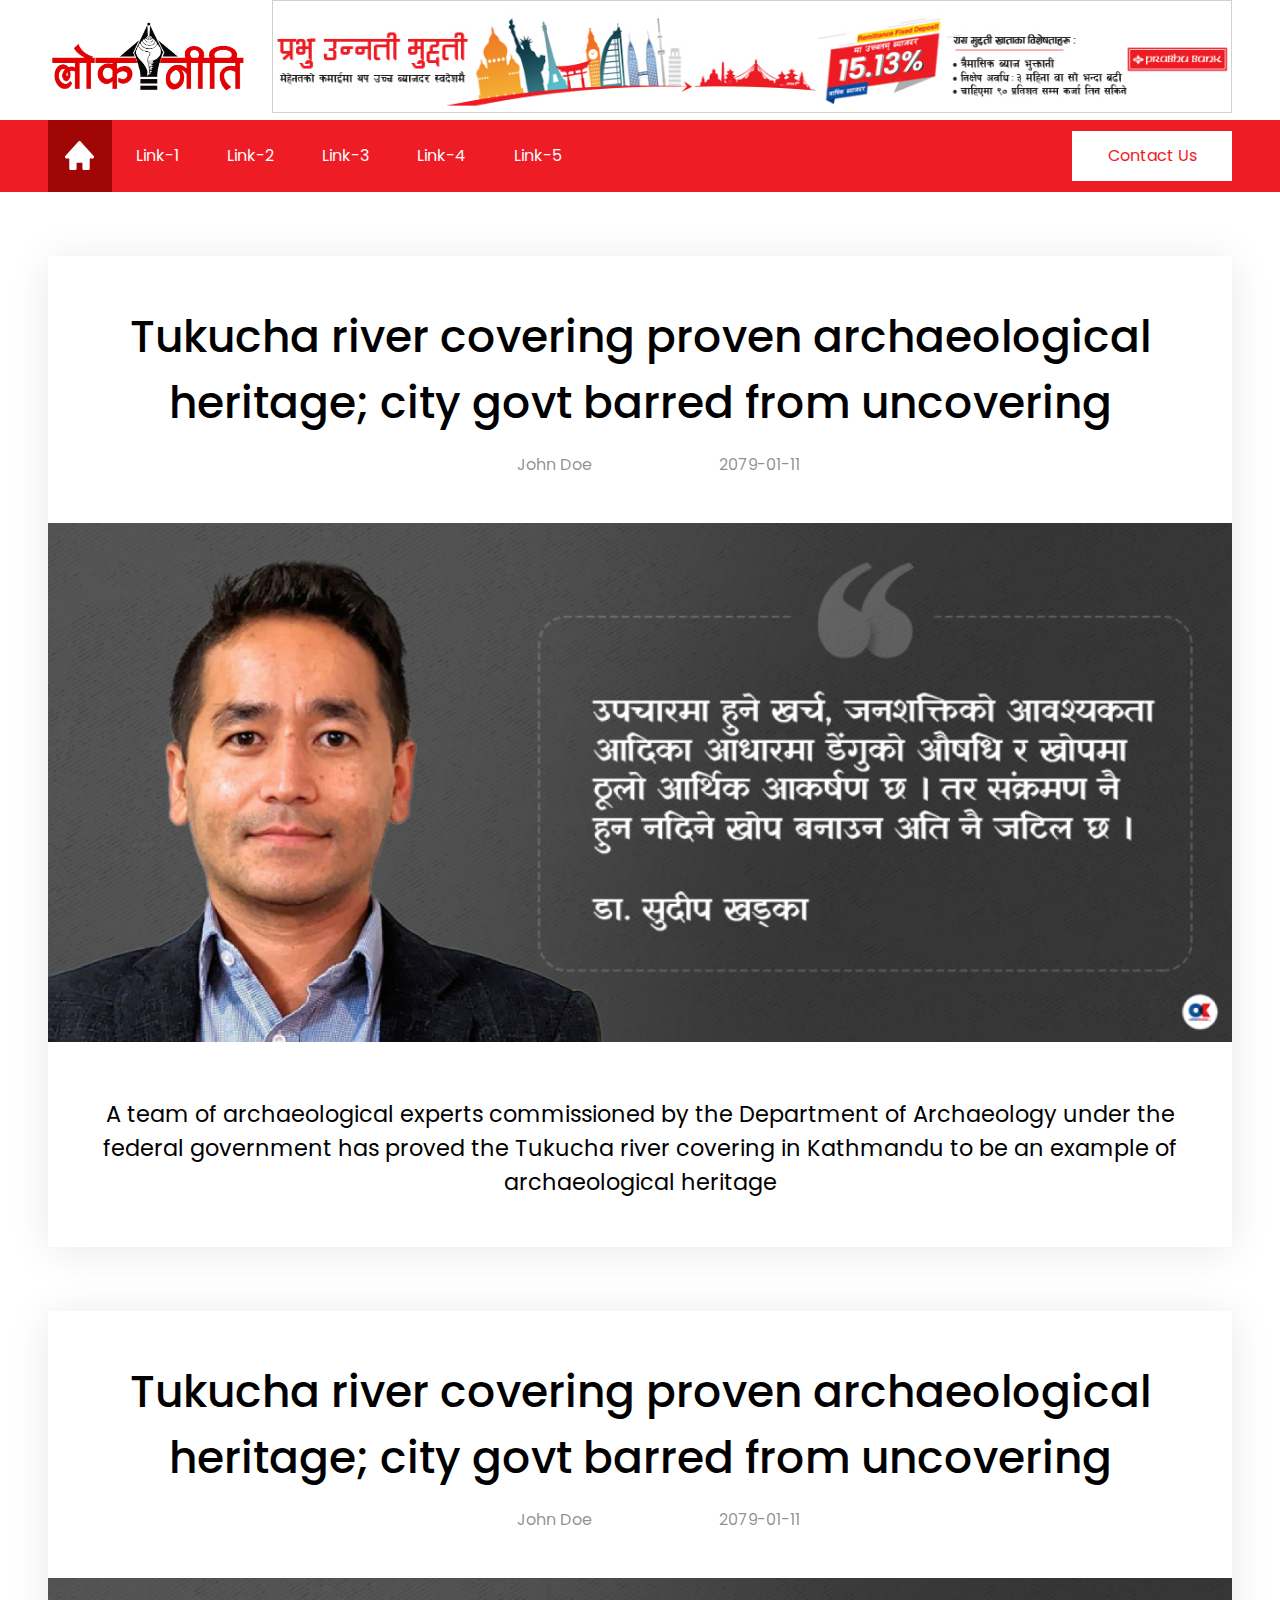
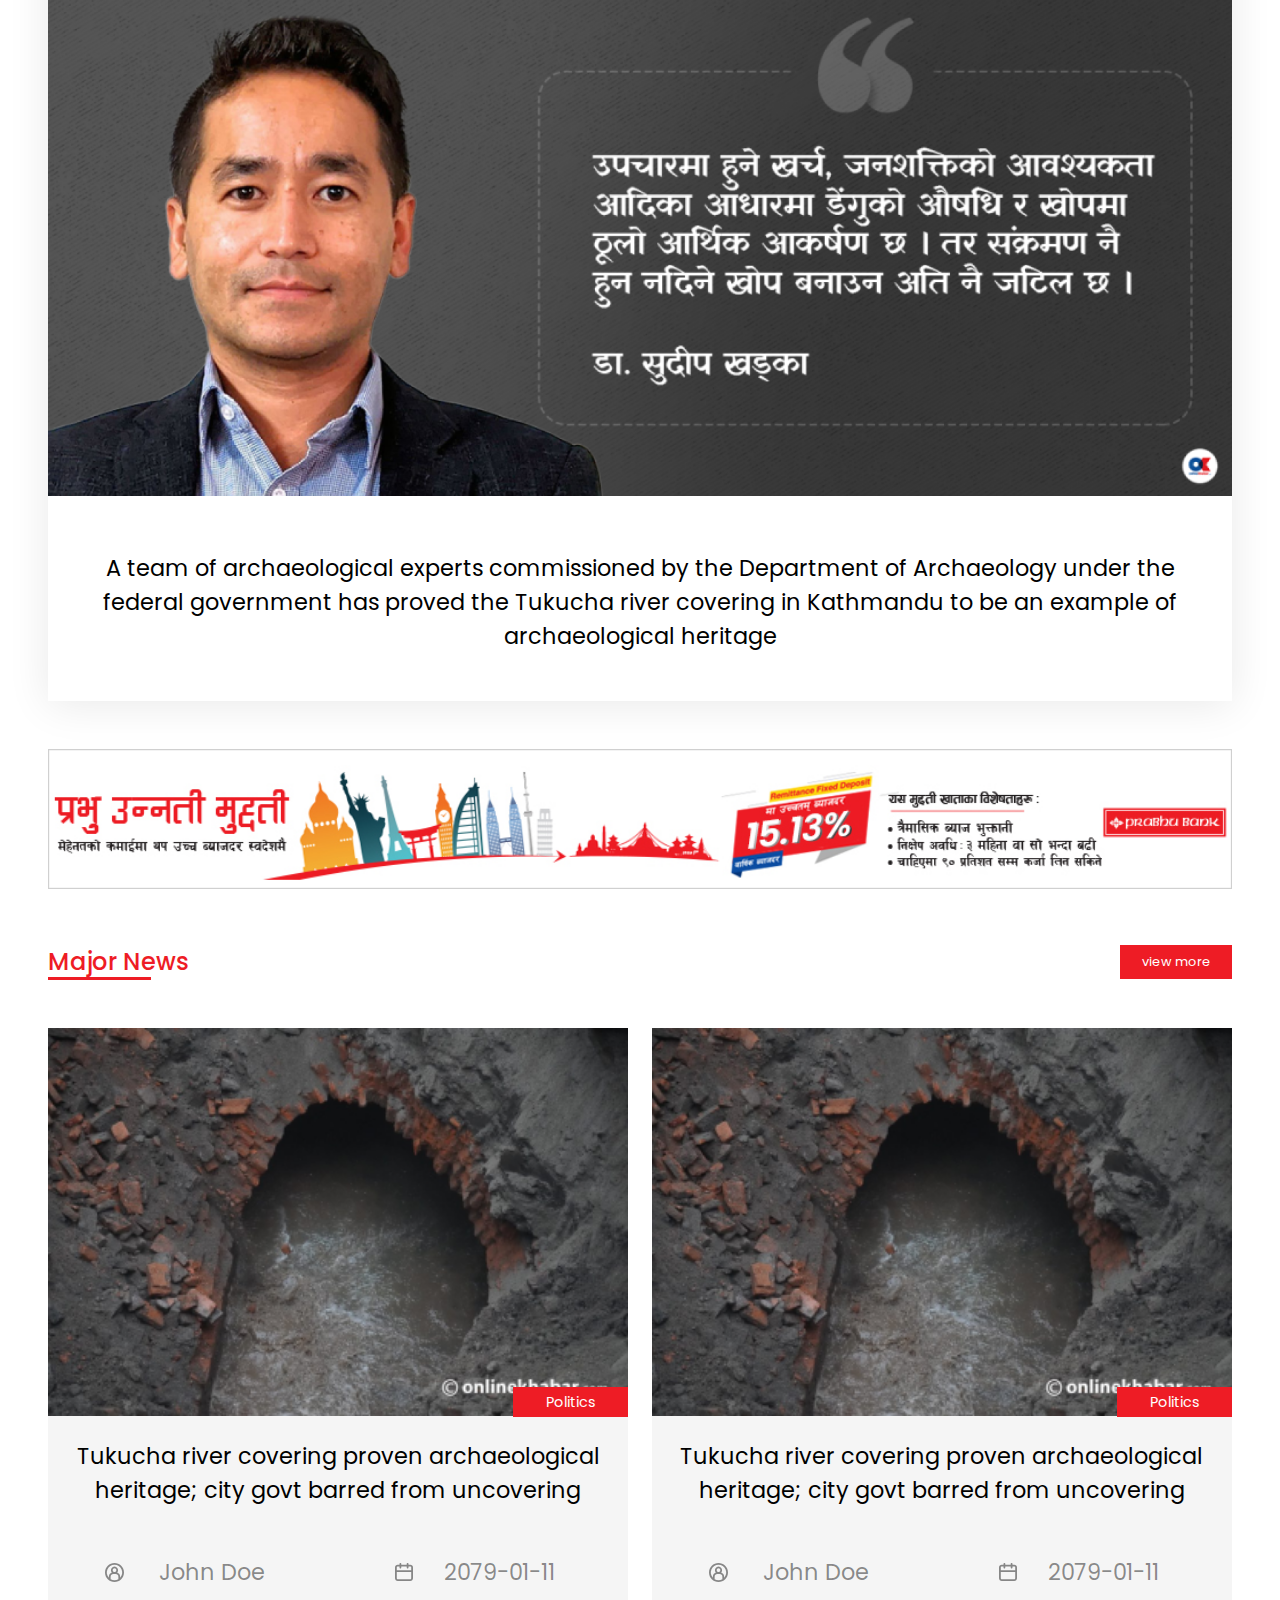
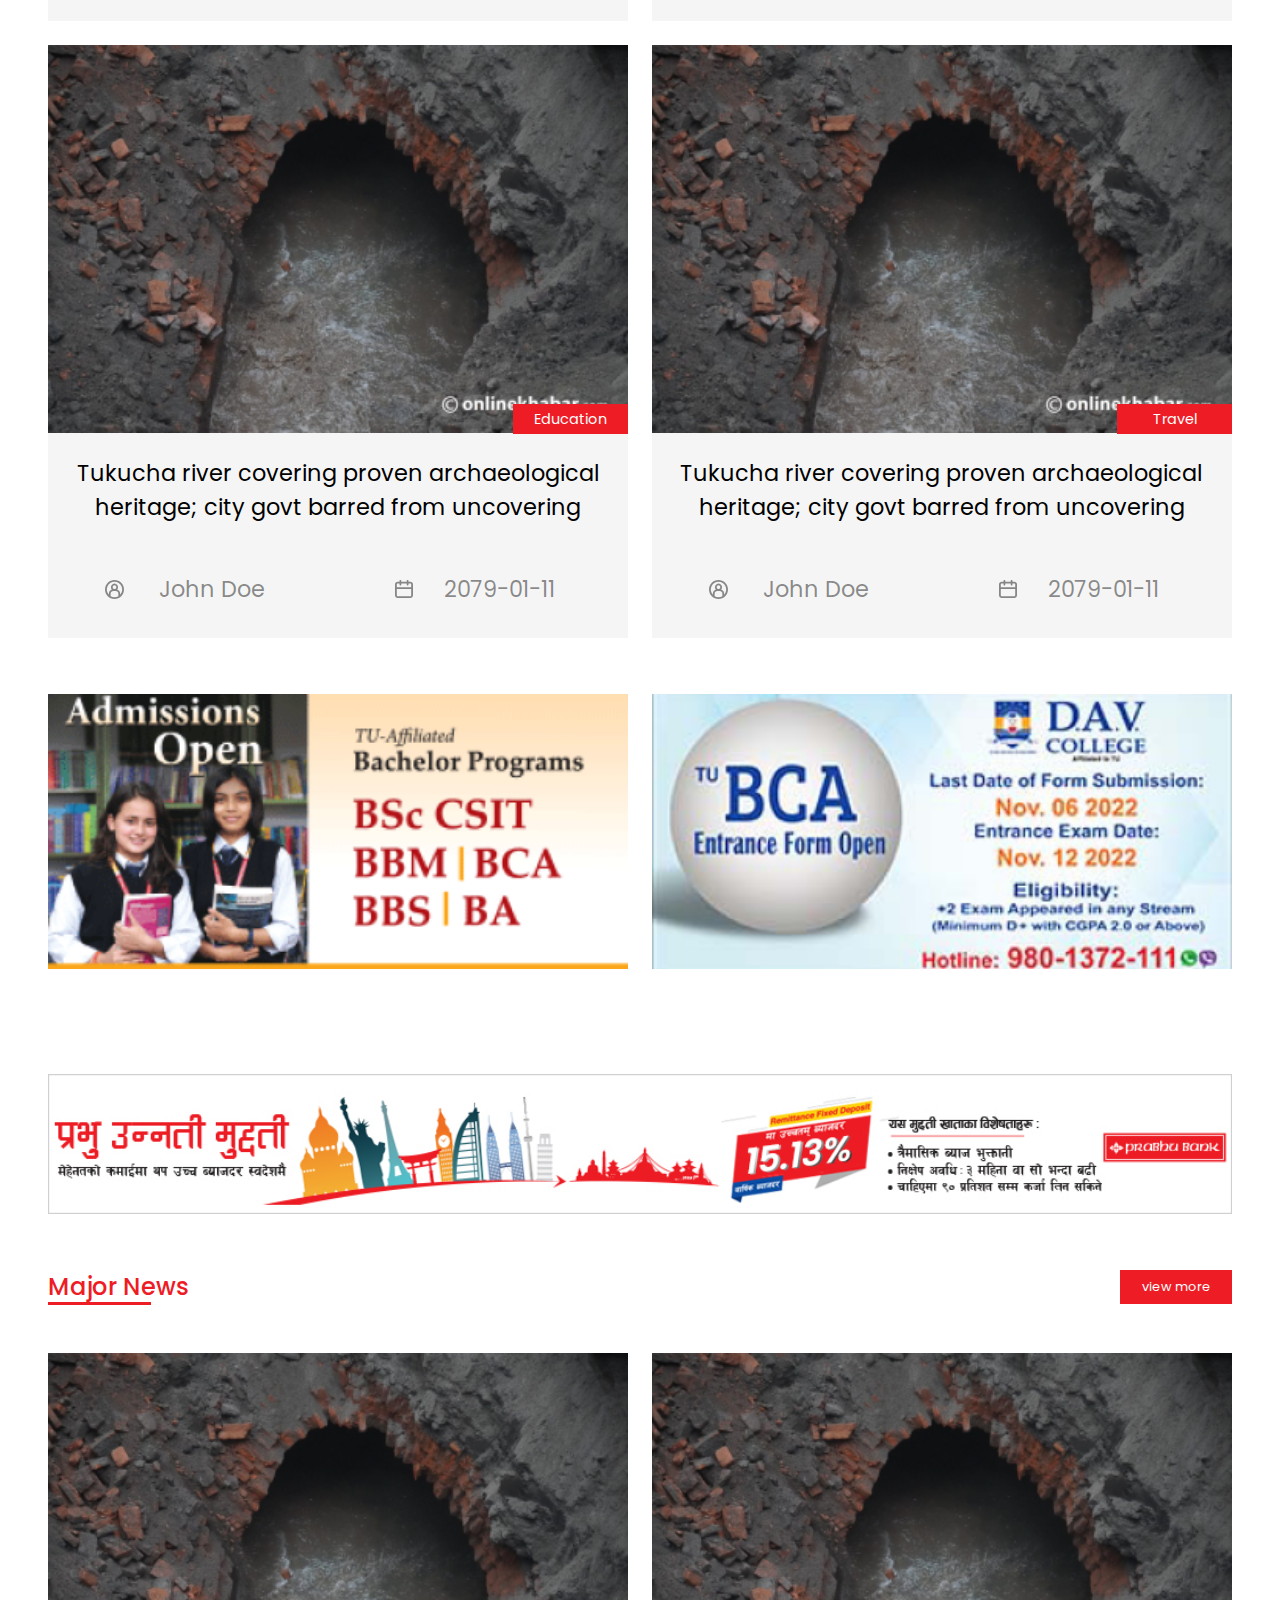
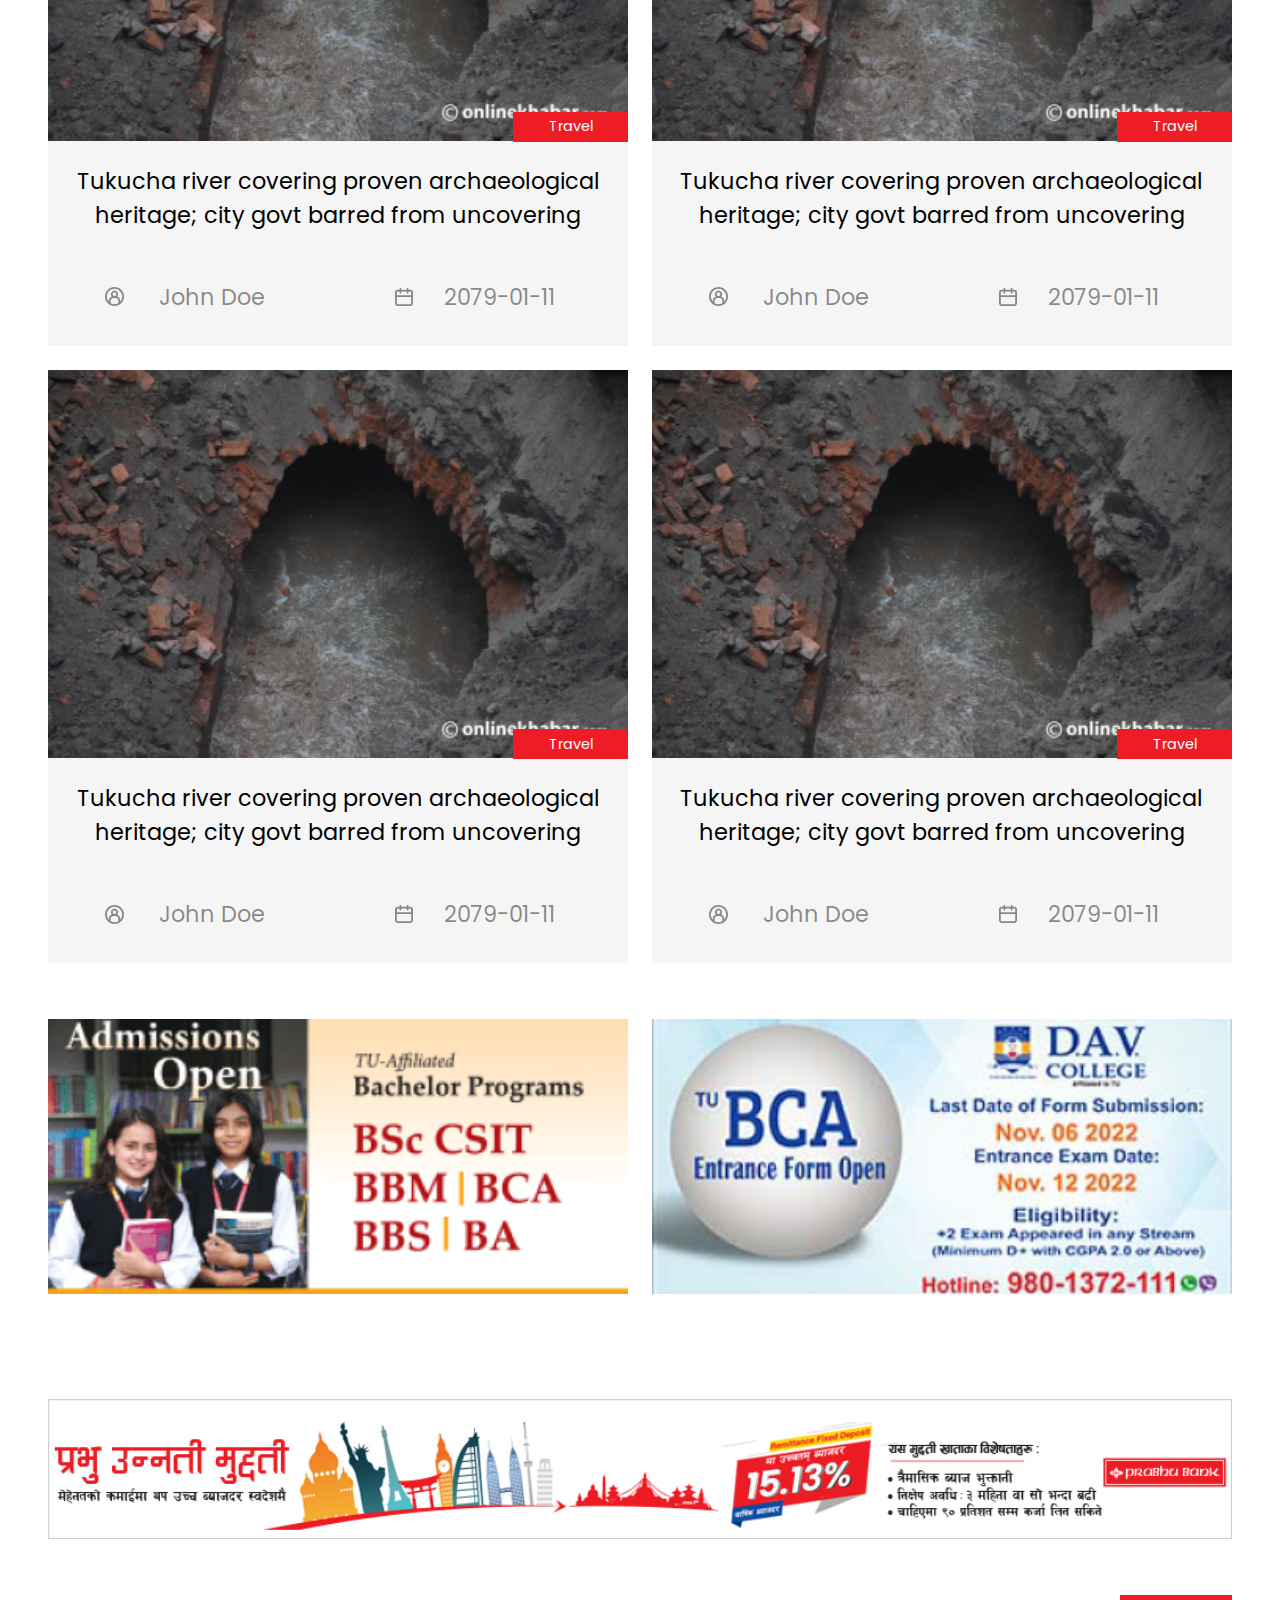
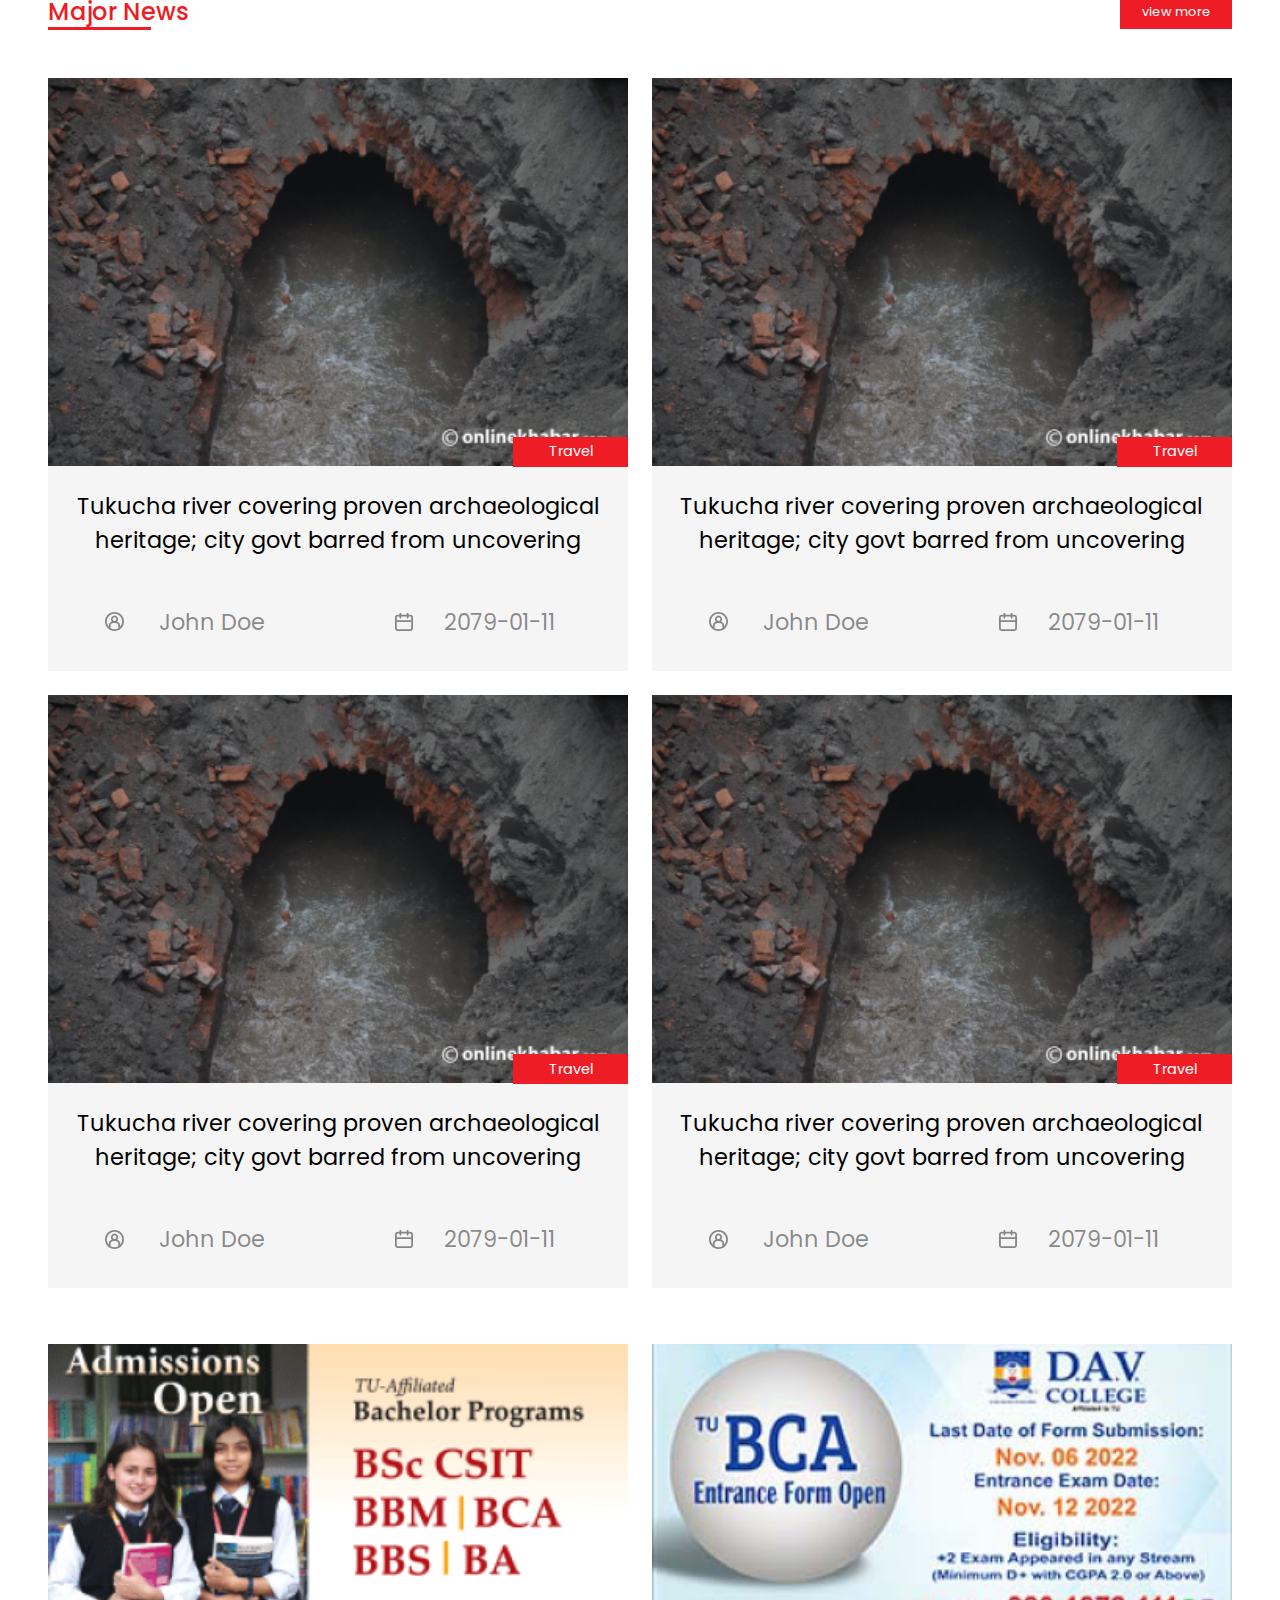
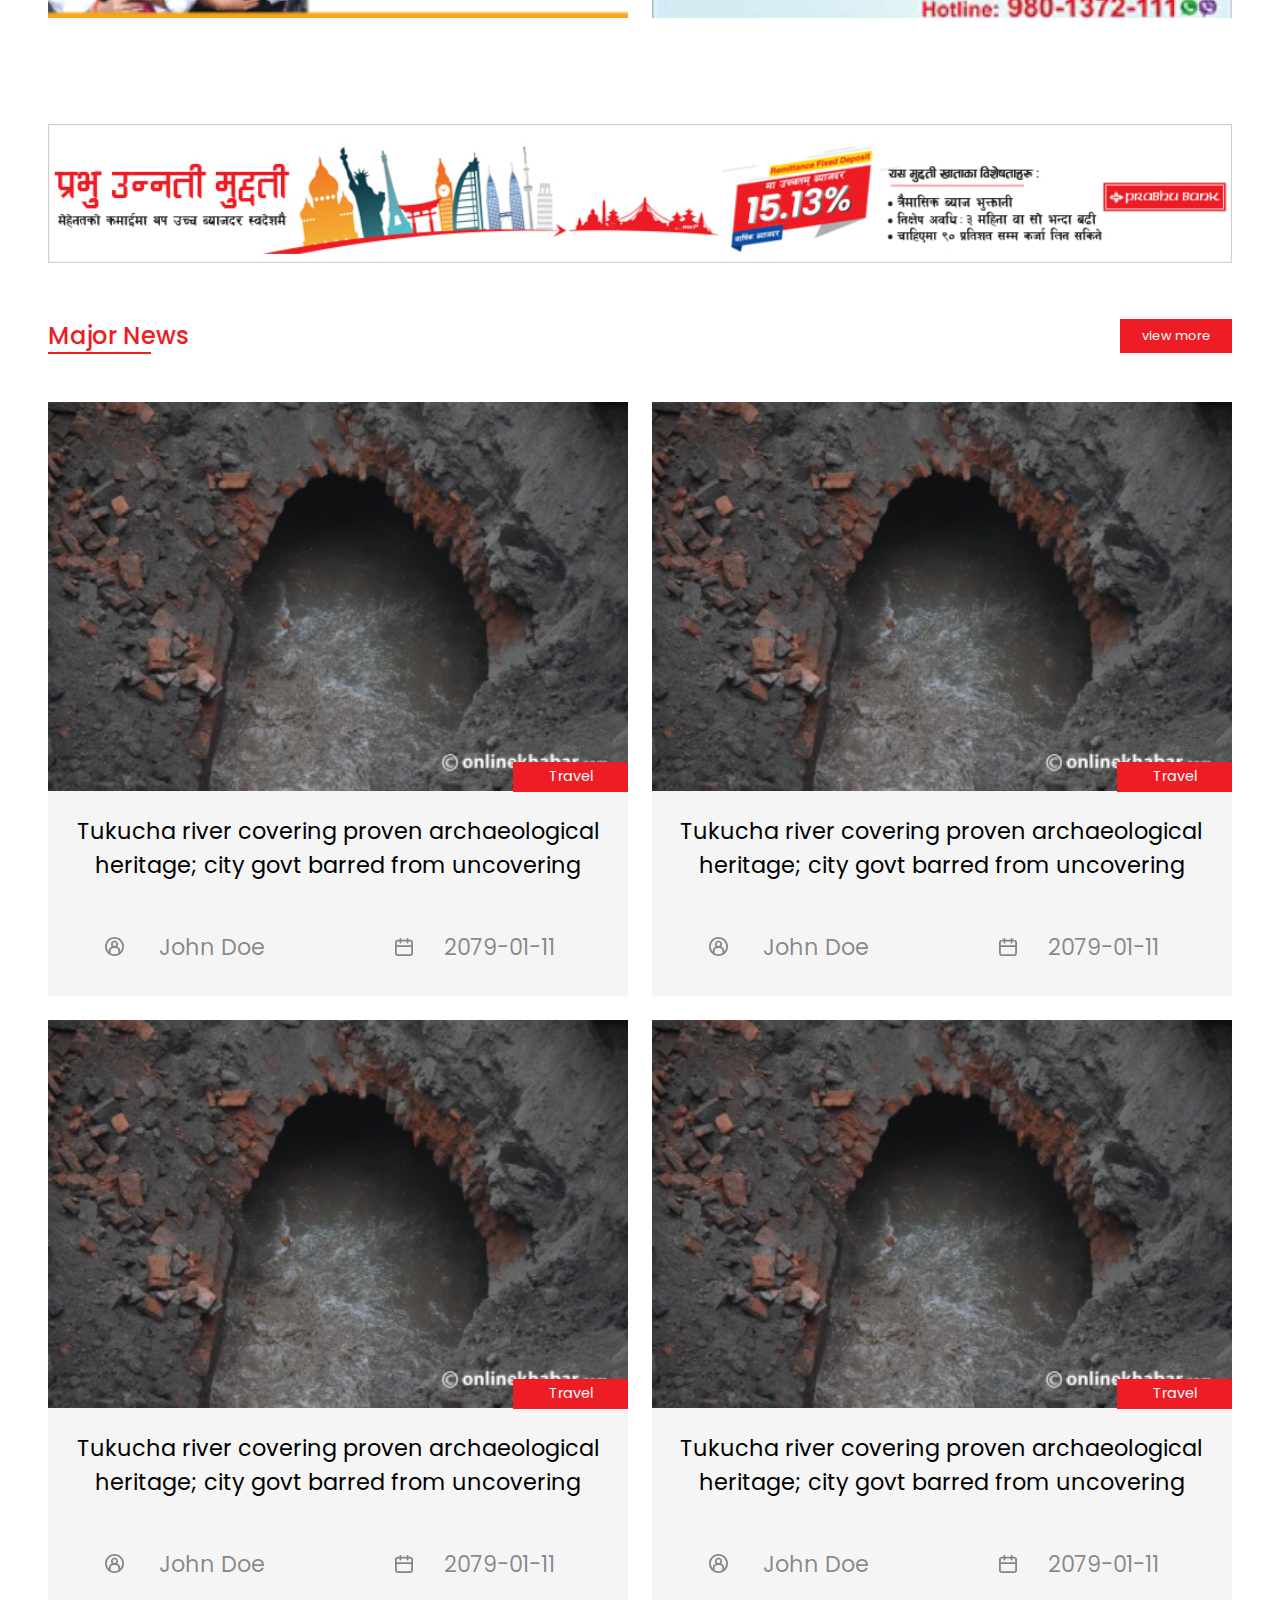
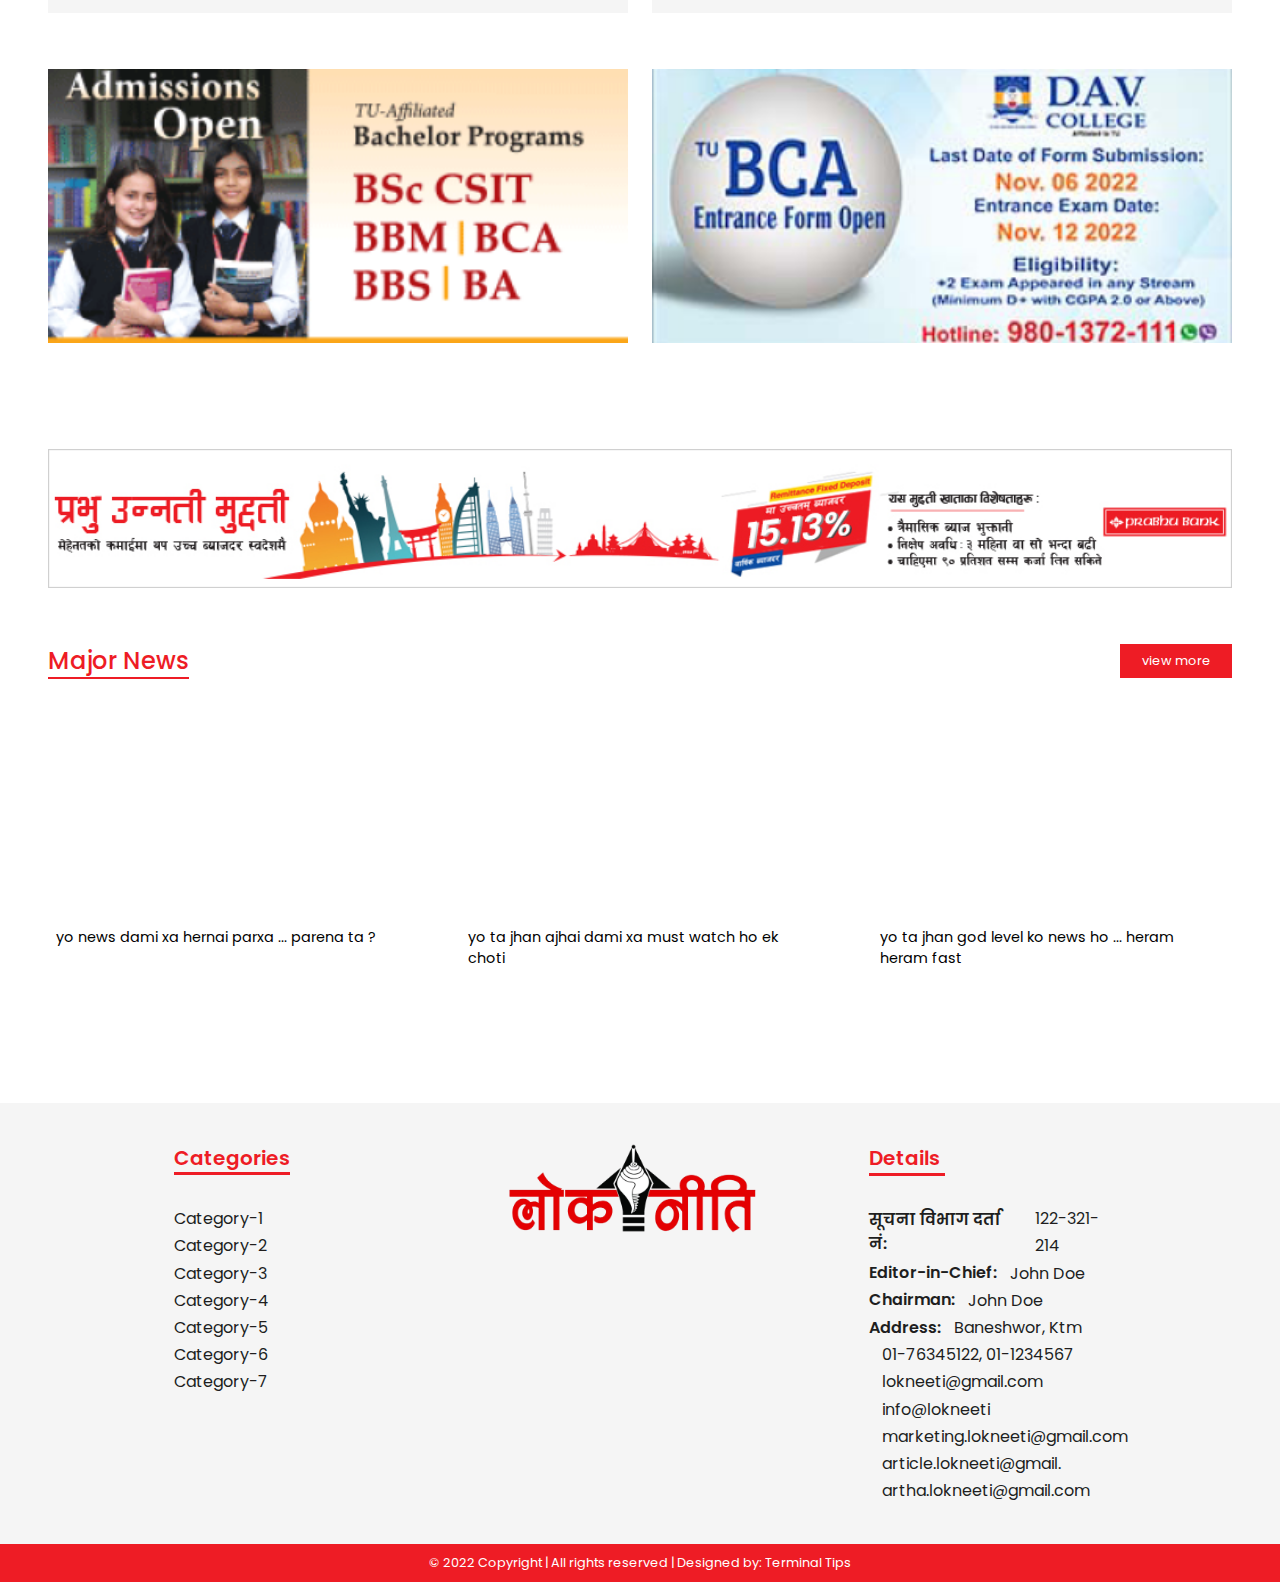
==== commit 480a6991: "additional changes to buttons and title to videos" ====
--- a/index.html
+++ b/index.html
@@ -64,6 +64,37 @@
 <section id="featured-news" class="margin">
 
 <!-- --------------------featured-1 starts------------     -->
+    <div class="top-news" style="text-align: center;"  onclick="window.location.href='index.html'">
+        <h2>
+            Tukucha river covering proven archaeological heritage; city govt barred from uncovering
+        </h2>
+
+        <div class="author-and-date">
+            <div class="author"  onclick="window.location.href='index.html'">
+                <i class="far fa-user-circle"></i>
+                <p>John Doe</p>  
+                </div>
+
+            <span class="date"  onclick="window.location.href='index.html'">
+                <i class="fal fa-calendar-alt"></i>
+                    
+                <p>2079-01-11</p>  
+            </span>
+
+
+        </div>
+        
+
+        <div class="featured-image">
+            <img src="img/news_block.png" alt="news-1">
+        </div>
+
+        <p class="exceopt" onclick="window.location.href='index.html'">
+            A team of archaeological experts commissioned by the Department of Archaeology under the federal government has proved the Tukucha river covering in Kathmandu to be an example of archaeological heritage 
+        </p>
+    </div>
+
+
     <div class="top-news" style="text-align: center;">
         <h2>
             Tukucha river covering proven archaeological heritage; city govt barred from uncovering
@@ -89,47 +120,195 @@
             <img src="img/news_block.png" alt="news-1">
         </div>
 
-        <p class="exceopt">
+        <p class="exceopt" onclick="window.location.href='index.html'">
             A team of archaeological experts commissioned by the Department of Archaeology under the federal government has proved the Tukucha river covering in Kathmandu to be an example of archaeological heritage 
         </p>
     </div>
 
 
-    <div class="top-news" style="text-align: center;">
-        <h2>
-            Tukucha river covering proven archaeological heritage; city govt barred from uncovering
-        </h2>
-
-        <div class="author-and-date">
-            <div class="author">
-                <i class="far fa-user-circle"></i>
-                <p>John Doe</p>  
-                </div>
-
-            <span class="date">
-                <i class="fal fa-calendar-alt"></i>
-                    
-                <p>2079-01-11</p>  
-            </span>
-
-
-        </div>
-        
-
-        <div class="featured-image">
-            <img src="img/news_block.png" alt="news-1">
-        </div>
-
-        <p class="exceopt">
-            A team of archaeological experts commissioned by the Department of Archaeology under the federal government has proved the Tukucha river covering in Kathmandu to be an example of archaeological heritage 
-        </p>
-    </div>
-
-
-</section>
-
-
-
+</section>
+
+
+
+
+<section class="ad-position-2 margin"  onclick="window.location.href='index.html'">
+    <img src="img/ad.png" alt="">
+</section>
+
+
+<!-- ----------------------news category ------------------------------!-->
+
+<section id="category" class="margin">
+
+    <div class="category-title-block">
+        <p>Major News</p>
+        <button class="button">
+            view more
+        </button>
+    </div>
+    
+
+
+    <div class="news-category-block">
+
+        <div class="news">
+            <div class="news-block"  onclick="window.location.href='index.html'">
+                <div class="news-block-image">
+                    <img src="img/news.png" alt="">
+                    <div class="category">
+                        <span>Politics</span>
+                    </div>
+                </div>
+
+               
+                <p>Tukucha river covering proven archaeological heritage; city govt barred from uncovering</p>
+        
+                <div class="author-and-date">
+                    <div class="author">
+                        <svg width="19" height="19" viewBox="0 0 19 19" fill="none" xmlns="http://www.w3.org/2000/svg">
+                            <path fill-rule="evenodd" clip-rule="evenodd" d="M9.5 17.2188C10.8551 17.2207 12.1865 16.8643 13.3594 16.1856V13.6562C13.3594 12.9476 13.0779 12.268 12.5768 11.7669C12.0757 11.2659 11.3961 10.9844 10.6875 10.9844H8.3125C7.60387 10.9844 6.92427 11.2659 6.4232 11.7669C5.92213 12.268 5.64063 12.9476 5.64062 13.6562V16.1856C6.81347 16.8643 8.14495 17.2207 9.5 17.2188V17.2188ZM15.1406 13.6562V14.7689C16.1675 13.6697 16.8507 12.2943 17.1064 10.812C17.3621 9.32963 17.1791 7.80486 16.5799 6.42512C15.9806 5.04537 14.9913 3.87079 13.7335 3.04575C12.4757 2.22071 11.0042 1.78118 9.5 1.78118C7.99575 1.78118 6.52428 2.22071 5.26648 3.04575C4.00867 3.87079 3.01935 5.04537 2.42012 6.42512C1.8209 7.80486 1.63788 9.32963 1.89358 10.812C2.14928 12.2943 2.83254 13.6697 3.85938 14.7689V13.6562C3.85937 12.7382 4.14297 11.8425 4.67139 11.0917C5.19981 10.341 5.94726 9.77178 6.8115 9.462C6.36308 8.94622 6.07249 8.31235 5.97439 7.63598C5.87629 6.95961 5.97481 6.2693 6.25821 5.64738C6.54162 5.02546 6.99793 4.49818 7.57273 4.12844C8.14753 3.75871 8.81655 3.56211 9.5 3.56211C10.1834 3.56211 10.8525 3.75871 11.4273 4.12844C12.0021 4.49818 12.4584 5.02546 12.7418 5.64738C13.0252 6.2693 13.1237 6.95961 13.0256 7.63598C12.9275 8.31235 12.6369 8.94622 12.1885 9.462C13.0527 9.77178 13.8002 10.341 14.3286 11.0917C14.857 11.8425 15.1406 12.7382 15.1406 13.6562V13.6562ZM9.5 19C12.0196 19 14.4359 17.9991 16.2175 16.2175C17.9991 14.4359 19 12.0196 19 9.5C19 6.98044 17.9991 4.56408 16.2175 2.78249C14.4359 1.00089 12.0196 0 9.5 0C6.98044 0 4.56408 1.00089 2.78249 2.78249C1.00089 4.56408 0 6.98044 0 9.5C0 12.0196 1.00089 14.4359 2.78249 16.2175C4.56408 17.9991 6.98044 19 9.5 19V19ZM11.2812 7.125C11.2812 7.59742 11.0936 8.05049 10.7595 8.38453C10.4255 8.71858 9.97242 8.90625 9.5 8.90625C9.02758 8.90625 8.57451 8.71858 8.24047 8.38453C7.90642 8.05049 7.71875 7.59742 7.71875 7.125C7.71875 6.65258 7.90642 6.19951 8.24047 5.86547C8.57451 5.53142 9.02758 5.34375 9.5 5.34375C9.97242 5.34375 10.4255 5.53142 10.7595 5.86547C11.0936 6.19951 11.2812 6.65258 11.2812 7.125V7.125Z" fill="black" fill-opacity="0.45"/>
+                            </svg>
+                            
+                            </svg>
+                        <p>John Doe</p>  
+                        </div>
+        
+                    <span class="date">
+                        <svg width="18" height="18" viewBox="0 0 18 18" fill="none" xmlns="http://www.w3.org/2000/svg">
+                            <path d="M15.3 1.8H13.5V0.9C13.5 0.661305 13.4052 0.432387 13.2364 0.263604C13.0676 0.0948211 12.8387 0 12.6 0C12.3613 0 12.1324 0.0948211 11.9636 0.263604C11.7948 0.432387 11.7 0.661305 11.7 0.9V1.8H6.3V0.9C6.3 0.661305 6.20518 0.432387 6.0364 0.263604C5.86761 0.0948211 5.63869 0 5.4 0C5.16131 0 4.93239 0.0948211 4.7636 0.263604C4.59482 0.432387 4.5 0.661305 4.5 0.9V1.8H2.7C1.98392 1.8 1.29716 2.08446 0.790812 2.59081C0.284464 3.09716 0 3.78392 0 4.5V15.3C0 16.0161 0.284464 16.7028 0.790812 17.2092C1.29716 17.7155 1.98392 18 2.7 18H15.3C16.0161 18 16.7028 17.7155 17.2092 17.2092C17.7155 16.7028 18 16.0161 18 15.3V4.5C18 3.78392 17.7155 3.09716 17.2092 2.59081C16.7028 2.08446 16.0161 1.8 15.3 1.8V1.8ZM16.2 15.3C16.2 15.5387 16.1052 15.7676 15.9364 15.9364C15.7676 16.1052 15.5387 16.2 15.3 16.2H2.7C2.46131 16.2 2.23239 16.1052 2.0636 15.9364C1.89482 15.7676 1.8 15.5387 1.8 15.3V9H16.2V15.3ZM16.2 7.2H1.8V4.5C1.8 4.26131 1.89482 4.03239 2.0636 3.8636C2.23239 3.69482 2.46131 3.6 2.7 3.6H4.5V4.5C4.5 4.73869 4.59482 4.96761 4.7636 5.1364C4.93239 5.30518 5.16131 5.4 5.4 5.4C5.63869 5.4 5.86761 5.30518 6.0364 5.1364C6.20518 4.96761 6.3 4.73869 6.3 4.5V3.6H11.7V4.5C11.7 4.73869 11.7948 4.96761 11.9636 5.1364C12.1324 5.30518 12.3613 5.4 12.6 5.4C12.8387 5.4 13.0676 5.30518 13.2364 5.1364C13.4052 4.96761 13.5 4.73869 13.5 4.5V3.6H15.3C15.5387 3.6 15.7676 3.69482 15.9364 3.8636C16.1052 4.03239 16.2 4.26131 16.2 4.5V7.2Z" fill="black" fill-opacity="0.45"/>
+                            </svg>
+                            
+                            
+                        <p>2079-01-11</p>  
+                    </span>
+        
+        
+                </div>
+            </div>
+    
+            <div class="news-block"  onclick="window.location.href='index.html'">
+                <div class="news-block-image">
+                    <img src="img/news.png" alt="">
+                    <div class="category">
+                        <span>Politics</span>
+                    </div>
+                </div>
+                <p>Tukucha river covering proven archaeological heritage; city govt barred from uncovering</p>
+        
+                <div class="author-and-date">
+                    <div class="author">
+                        <svg width="19" height="19" viewBox="0 0 19 19" fill="none" xmlns="http://www.w3.org/2000/svg">
+                            <path fill-rule="evenodd" clip-rule="evenodd" d="M9.5 17.2188C10.8551 17.2207 12.1865 16.8643 13.3594 16.1856V13.6562C13.3594 12.9476 13.0779 12.268 12.5768 11.7669C12.0757 11.2659 11.3961 10.9844 10.6875 10.9844H8.3125C7.60387 10.9844 6.92427 11.2659 6.4232 11.7669C5.92213 12.268 5.64063 12.9476 5.64062 13.6562V16.1856C6.81347 16.8643 8.14495 17.2207 9.5 17.2188V17.2188ZM15.1406 13.6562V14.7689C16.1675 13.6697 16.8507 12.2943 17.1064 10.812C17.3621 9.32963 17.1791 7.80486 16.5799 6.42512C15.9806 5.04537 14.9913 3.87079 13.7335 3.04575C12.4757 2.22071 11.0042 1.78118 9.5 1.78118C7.99575 1.78118 6.52428 2.22071 5.26648 3.04575C4.00867 3.87079 3.01935 5.04537 2.42012 6.42512C1.8209 7.80486 1.63788 9.32963 1.89358 10.812C2.14928 12.2943 2.83254 13.6697 3.85938 14.7689V13.6562C3.85937 12.7382 4.14297 11.8425 4.67139 11.0917C5.19981 10.341 5.94726 9.77178 6.8115 9.462C6.36308 8.94622 6.07249 8.31235 5.97439 7.63598C5.87629 6.95961 5.97481 6.2693 6.25821 5.64738C6.54162 5.02546 6.99793 4.49818 7.57273 4.12844C8.14753 3.75871 8.81655 3.56211 9.5 3.56211C10.1834 3.56211 10.8525 3.75871 11.4273 4.12844C12.0021 4.49818 12.4584 5.02546 12.7418 5.64738C13.0252 6.2693 13.1237 6.95961 13.0256 7.63598C12.9275 8.31235 12.6369 8.94622 12.1885 9.462C13.0527 9.77178 13.8002 10.341 14.3286 11.0917C14.857 11.8425 15.1406 12.7382 15.1406 13.6562V13.6562ZM9.5 19C12.0196 19 14.4359 17.9991 16.2175 16.2175C17.9991 14.4359 19 12.0196 19 9.5C19 6.98044 17.9991 4.56408 16.2175 2.78249C14.4359 1.00089 12.0196 0 9.5 0C6.98044 0 4.56408 1.00089 2.78249 2.78249C1.00089 4.56408 0 6.98044 0 9.5C0 12.0196 1.00089 14.4359 2.78249 16.2175C4.56408 17.9991 6.98044 19 9.5 19V19ZM11.2812 7.125C11.2812 7.59742 11.0936 8.05049 10.7595 8.38453C10.4255 8.71858 9.97242 8.90625 9.5 8.90625C9.02758 8.90625 8.57451 8.71858 8.24047 8.38453C7.90642 8.05049 7.71875 7.59742 7.71875 7.125C7.71875 6.65258 7.90642 6.19951 8.24047 5.86547C8.57451 5.53142 9.02758 5.34375 9.5 5.34375C9.97242 5.34375 10.4255 5.53142 10.7595 5.86547C11.0936 6.19951 11.2812 6.65258 11.2812 7.125V7.125Z" fill="black" fill-opacity="0.45"/>
+                            </svg>
+                            
+                            </svg>
+                        <p>John Doe</p>  
+                        </div>
+        
+                    <span class="date">
+                        <svg width="18" height="18" viewBox="0 0 18 18" fill="none" xmlns="http://www.w3.org/2000/svg">
+                            <path d="M15.3 1.8H13.5V0.9C13.5 0.661305 13.4052 0.432387 13.2364 0.263604C13.0676 0.0948211 12.8387 0 12.6 0C12.3613 0 12.1324 0.0948211 11.9636 0.263604C11.7948 0.432387 11.7 0.661305 11.7 0.9V1.8H6.3V0.9C6.3 0.661305 6.20518 0.432387 6.0364 0.263604C5.86761 0.0948211 5.63869 0 5.4 0C5.16131 0 4.93239 0.0948211 4.7636 0.263604C4.59482 0.432387 4.5 0.661305 4.5 0.9V1.8H2.7C1.98392 1.8 1.29716 2.08446 0.790812 2.59081C0.284464 3.09716 0 3.78392 0 4.5V15.3C0 16.0161 0.284464 16.7028 0.790812 17.2092C1.29716 17.7155 1.98392 18 2.7 18H15.3C16.0161 18 16.7028 17.7155 17.2092 17.2092C17.7155 16.7028 18 16.0161 18 15.3V4.5C18 3.78392 17.7155 3.09716 17.2092 2.59081C16.7028 2.08446 16.0161 1.8 15.3 1.8V1.8ZM16.2 15.3C16.2 15.5387 16.1052 15.7676 15.9364 15.9364C15.7676 16.1052 15.5387 16.2 15.3 16.2H2.7C2.46131 16.2 2.23239 16.1052 2.0636 15.9364C1.89482 15.7676 1.8 15.5387 1.8 15.3V9H16.2V15.3ZM16.2 7.2H1.8V4.5C1.8 4.26131 1.89482 4.03239 2.0636 3.8636C2.23239 3.69482 2.46131 3.6 2.7 3.6H4.5V4.5C4.5 4.73869 4.59482 4.96761 4.7636 5.1364C4.93239 5.30518 5.16131 5.4 5.4 5.4C5.63869 5.4 5.86761 5.30518 6.0364 5.1364C6.20518 4.96761 6.3 4.73869 6.3 4.5V3.6H11.7V4.5C11.7 4.73869 11.7948 4.96761 11.9636 5.1364C12.1324 5.30518 12.3613 5.4 12.6 5.4C12.8387 5.4 13.0676 5.30518 13.2364 5.1364C13.4052 4.96761 13.5 4.73869 13.5 4.5V3.6H15.3C15.5387 3.6 15.7676 3.69482 15.9364 3.8636C16.1052 4.03239 16.2 4.26131 16.2 4.5V7.2Z" fill="black" fill-opacity="0.45"/>
+                            </svg>
+                            
+                            
+                        <p>2079-01-11</p>  
+                    </span>
+        
+        
+                </div>
+            </div>
+    
+            <div class="news-block"  onclick="window.location.href='index.html'">
+                <div class="news-block-image">
+                    <img src="img/news.png" alt="">
+                    <div class="category">
+                        <span>Education</span>
+                    </div>
+                </div>
+                <p>Tukucha river covering proven archaeological heritage; city govt barred from uncovering</p>
+        
+                <div class="author-and-date">
+                    <div class="author">
+                        <svg width="19" height="19" viewBox="0 0 19 19" fill="none" xmlns="http://www.w3.org/2000/svg">
+                            <path fill-rule="evenodd" clip-rule="evenodd" d="M9.5 17.2188C10.8551 17.2207 12.1865 16.8643 13.3594 16.1856V13.6562C13.3594 12.9476 13.0779 12.268 12.5768 11.7669C12.0757 11.2659 11.3961 10.9844 10.6875 10.9844H8.3125C7.60387 10.9844 6.92427 11.2659 6.4232 11.7669C5.92213 12.268 5.64063 12.9476 5.64062 13.6562V16.1856C6.81347 16.8643 8.14495 17.2207 9.5 17.2188V17.2188ZM15.1406 13.6562V14.7689C16.1675 13.6697 16.8507 12.2943 17.1064 10.812C17.3621 9.32963 17.1791 7.80486 16.5799 6.42512C15.9806 5.04537 14.9913 3.87079 13.7335 3.04575C12.4757 2.22071 11.0042 1.78118 9.5 1.78118C7.99575 1.78118 6.52428 2.22071 5.26648 3.04575C4.00867 3.87079 3.01935 5.04537 2.42012 6.42512C1.8209 7.80486 1.63788 9.32963 1.89358 10.812C2.14928 12.2943 2.83254 13.6697 3.85938 14.7689V13.6562C3.85937 12.7382 4.14297 11.8425 4.67139 11.0917C5.19981 10.341 5.94726 9.77178 6.8115 9.462C6.36308 8.94622 6.07249 8.31235 5.97439 7.63598C5.87629 6.95961 5.97481 6.2693 6.25821 5.64738C6.54162 5.02546 6.99793 4.49818 7.57273 4.12844C8.14753 3.75871 8.81655 3.56211 9.5 3.56211C10.1834 3.56211 10.8525 3.75871 11.4273 4.12844C12.0021 4.49818 12.4584 5.02546 12.7418 5.64738C13.0252 6.2693 13.1237 6.95961 13.0256 7.63598C12.9275 8.31235 12.6369 8.94622 12.1885 9.462C13.0527 9.77178 13.8002 10.341 14.3286 11.0917C14.857 11.8425 15.1406 12.7382 15.1406 13.6562V13.6562ZM9.5 19C12.0196 19 14.4359 17.9991 16.2175 16.2175C17.9991 14.4359 19 12.0196 19 9.5C19 6.98044 17.9991 4.56408 16.2175 2.78249C14.4359 1.00089 12.0196 0 9.5 0C6.98044 0 4.56408 1.00089 2.78249 2.78249C1.00089 4.56408 0 6.98044 0 9.5C0 12.0196 1.00089 14.4359 2.78249 16.2175C4.56408 17.9991 6.98044 19 9.5 19V19ZM11.2812 7.125C11.2812 7.59742 11.0936 8.05049 10.7595 8.38453C10.4255 8.71858 9.97242 8.90625 9.5 8.90625C9.02758 8.90625 8.57451 8.71858 8.24047 8.38453C7.90642 8.05049 7.71875 7.59742 7.71875 7.125C7.71875 6.65258 7.90642 6.19951 8.24047 5.86547C8.57451 5.53142 9.02758 5.34375 9.5 5.34375C9.97242 5.34375 10.4255 5.53142 10.7595 5.86547C11.0936 6.19951 11.2812 6.65258 11.2812 7.125V7.125Z" fill="black" fill-opacity="0.45"/>
+                            </svg>
+                            
+                            </svg>
+                        <p>John Doe</p>  
+                        </div>
+        
+                    <span class="date">
+                        <svg width="18" height="18" viewBox="0 0 18 18" fill="none" xmlns="http://www.w3.org/2000/svg">
+                            <path d="M15.3 1.8H13.5V0.9C13.5 0.661305 13.4052 0.432387 13.2364 0.263604C13.0676 0.0948211 12.8387 0 12.6 0C12.3613 0 12.1324 0.0948211 11.9636 0.263604C11.7948 0.432387 11.7 0.661305 11.7 0.9V1.8H6.3V0.9C6.3 0.661305 6.20518 0.432387 6.0364 0.263604C5.86761 0.0948211 5.63869 0 5.4 0C5.16131 0 4.93239 0.0948211 4.7636 0.263604C4.59482 0.432387 4.5 0.661305 4.5 0.9V1.8H2.7C1.98392 1.8 1.29716 2.08446 0.790812 2.59081C0.284464 3.09716 0 3.78392 0 4.5V15.3C0 16.0161 0.284464 16.7028 0.790812 17.2092C1.29716 17.7155 1.98392 18 2.7 18H15.3C16.0161 18 16.7028 17.7155 17.2092 17.2092C17.7155 16.7028 18 16.0161 18 15.3V4.5C18 3.78392 17.7155 3.09716 17.2092 2.59081C16.7028 2.08446 16.0161 1.8 15.3 1.8V1.8ZM16.2 15.3C16.2 15.5387 16.1052 15.7676 15.9364 15.9364C15.7676 16.1052 15.5387 16.2 15.3 16.2H2.7C2.46131 16.2 2.23239 16.1052 2.0636 15.9364C1.89482 15.7676 1.8 15.5387 1.8 15.3V9H16.2V15.3ZM16.2 7.2H1.8V4.5C1.8 4.26131 1.89482 4.03239 2.0636 3.8636C2.23239 3.69482 2.46131 3.6 2.7 3.6H4.5V4.5C4.5 4.73869 4.59482 4.96761 4.7636 5.1364C4.93239 5.30518 5.16131 5.4 5.4 5.4C5.63869 5.4 5.86761 5.30518 6.0364 5.1364C6.20518 4.96761 6.3 4.73869 6.3 4.5V3.6H11.7V4.5C11.7 4.73869 11.7948 4.96761 11.9636 5.1364C12.1324 5.30518 12.3613 5.4 12.6 5.4C12.8387 5.4 13.0676 5.30518 13.2364 5.1364C13.4052 4.96761 13.5 4.73869 13.5 4.5V3.6H15.3C15.5387 3.6 15.7676 3.69482 15.9364 3.8636C16.1052 4.03239 16.2 4.26131 16.2 4.5V7.2Z" fill="black" fill-opacity="0.45"/>
+                            </svg>
+                            
+                            
+                        <p>2079-01-11</p>  
+                    </span>
+        
+        
+                </div>
+            </div>
+
+            <div class="news-block" onclick="window.location.href='index.html'">
+                <div class="news-block-image">
+                    <img src="img/news.png" alt="">
+                    <div class="category">
+                        <span>Travel</span>
+                    </div>
+                </div>
+                <p>Tukucha river covering proven archaeological heritage; city govt barred from uncovering</p>
+        
+                <div class="author-and-date">
+                    <div class="author">
+                        <svg width="19" height="19" viewBox="0 0 19 19" fill="none" xmlns="http://www.w3.org/2000/svg">
+                            <path fill-rule="evenodd" clip-rule="evenodd" d="M9.5 17.2188C10.8551 17.2207 12.1865 16.8643 13.3594 16.1856V13.6562C13.3594 12.9476 13.0779 12.268 12.5768 11.7669C12.0757 11.2659 11.3961 10.9844 10.6875 10.9844H8.3125C7.60387 10.9844 6.92427 11.2659 6.4232 11.7669C5.92213 12.268 5.64063 12.9476 5.64062 13.6562V16.1856C6.81347 16.8643 8.14495 17.2207 9.5 17.2188V17.2188ZM15.1406 13.6562V14.7689C16.1675 13.6697 16.8507 12.2943 17.1064 10.812C17.3621 9.32963 17.1791 7.80486 16.5799 6.42512C15.9806 5.04537 14.9913 3.87079 13.7335 3.04575C12.4757 2.22071 11.0042 1.78118 9.5 1.78118C7.99575 1.78118 6.52428 2.22071 5.26648 3.04575C4.00867 3.87079 3.01935 5.04537 2.42012 6.42512C1.8209 7.80486 1.63788 9.32963 1.89358 10.812C2.14928 12.2943 2.83254 13.6697 3.85938 14.7689V13.6562C3.85937 12.7382 4.14297 11.8425 4.67139 11.0917C5.19981 10.341 5.94726 9.77178 6.8115 9.462C6.36308 8.94622 6.07249 8.31235 5.97439 7.63598C5.87629 6.95961 5.97481 6.2693 6.25821 5.64738C6.54162 5.02546 6.99793 4.49818 7.57273 4.12844C8.14753 3.75871 8.81655 3.56211 9.5 3.56211C10.1834 3.56211 10.8525 3.75871 11.4273 4.12844C12.0021 4.49818 12.4584 5.02546 12.7418 5.64738C13.0252 6.2693 13.1237 6.95961 13.0256 7.63598C12.9275 8.31235 12.6369 8.94622 12.1885 9.462C13.0527 9.77178 13.8002 10.341 14.3286 11.0917C14.857 11.8425 15.1406 12.7382 15.1406 13.6562V13.6562ZM9.5 19C12.0196 19 14.4359 17.9991 16.2175 16.2175C17.9991 14.4359 19 12.0196 19 9.5C19 6.98044 17.9991 4.56408 16.2175 2.78249C14.4359 1.00089 12.0196 0 9.5 0C6.98044 0 4.56408 1.00089 2.78249 2.78249C1.00089 4.56408 0 6.98044 0 9.5C0 12.0196 1.00089 14.4359 2.78249 16.2175C4.56408 17.9991 6.98044 19 9.5 19V19ZM11.2812 7.125C11.2812 7.59742 11.0936 8.05049 10.7595 8.38453C10.4255 8.71858 9.97242 8.90625 9.5 8.90625C9.02758 8.90625 8.57451 8.71858 8.24047 8.38453C7.90642 8.05049 7.71875 7.59742 7.71875 7.125C7.71875 6.65258 7.90642 6.19951 8.24047 5.86547C8.57451 5.53142 9.02758 5.34375 9.5 5.34375C9.97242 5.34375 10.4255 5.53142 10.7595 5.86547C11.0936 6.19951 11.2812 6.65258 11.2812 7.125V7.125Z" fill="black" fill-opacity="0.45"/>
+                            </svg>
+                            
+                            </svg>
+                        <p>John Doe</p>  
+                        </div>
+        
+                    <span class="date">
+                        <svg width="18" height="18" viewBox="0 0 18 18" fill="none" xmlns="http://www.w3.org/2000/svg">
+                            <path d="M15.3 1.8H13.5V0.9C13.5 0.661305 13.4052 0.432387 13.2364 0.263604C13.0676 0.0948211 12.8387 0 12.6 0C12.3613 0 12.1324 0.0948211 11.9636 0.263604C11.7948 0.432387 11.7 0.661305 11.7 0.9V1.8H6.3V0.9C6.3 0.661305 6.20518 0.432387 6.0364 0.263604C5.86761 0.0948211 5.63869 0 5.4 0C5.16131 0 4.93239 0.0948211 4.7636 0.263604C4.59482 0.432387 4.5 0.661305 4.5 0.9V1.8H2.7C1.98392 1.8 1.29716 2.08446 0.790812 2.59081C0.284464 3.09716 0 3.78392 0 4.5V15.3C0 16.0161 0.284464 16.7028 0.790812 17.2092C1.29716 17.7155 1.98392 18 2.7 18H15.3C16.0161 18 16.7028 17.7155 17.2092 17.2092C17.7155 16.7028 18 16.0161 18 15.3V4.5C18 3.78392 17.7155 3.09716 17.2092 2.59081C16.7028 2.08446 16.0161 1.8 15.3 1.8V1.8ZM16.2 15.3C16.2 15.5387 16.1052 15.7676 15.9364 15.9364C15.7676 16.1052 15.5387 16.2 15.3 16.2H2.7C2.46131 16.2 2.23239 16.1052 2.0636 15.9364C1.89482 15.7676 1.8 15.5387 1.8 15.3V9H16.2V15.3ZM16.2 7.2H1.8V4.5C1.8 4.26131 1.89482 4.03239 2.0636 3.8636C2.23239 3.69482 2.46131 3.6 2.7 3.6H4.5V4.5C4.5 4.73869 4.59482 4.96761 4.7636 5.1364C4.93239 5.30518 5.16131 5.4 5.4 5.4C5.63869 5.4 5.86761 5.30518 6.0364 5.1364C6.20518 4.96761 6.3 4.73869 6.3 4.5V3.6H11.7V4.5C11.7 4.73869 11.7948 4.96761 11.9636 5.1364C12.1324 5.30518 12.3613 5.4 12.6 5.4C12.8387 5.4 13.0676 5.30518 13.2364 5.1364C13.4052 4.96761 13.5 4.73869 13.5 4.5V3.6H15.3C15.5387 3.6 15.7676 3.69482 15.9364 3.8636C16.1052 4.03239 16.2 4.26131 16.2 4.5V7.2Z" fill="black" fill-opacity="0.45"/>
+                            </svg>
+                            
+                            
+                        <p>2079-01-11</p>  
+                    </span>
+        
+        
+                </div>
+            </div>
+    
+        </div>
+
+        
+        
+
+        <div class="news-block-ad">
+            <div class="ad-position-3" onclick="window.location.href='index.html'">
+                <img src="img/sidebar-1.png" alt="">
+            </div>
+
+         <div class="ad-position-4" onclick="window.location.href='index.html'">
+            <img src="img/sidebar-2.png" alt="">
+         </div>
+            
+        </div>
+
+    </div>
+
+    
+ 
+
+    
+</section>
+
+
+
+<!-- ----------------------news category ------------------------------!-->
 
 <section class="ad-position-2 margin">
     <img src="img/ad.png" alt="">
@@ -137,9 +316,13 @@
 
 
 <!-- ----------------------news category ------------------------------!-->
-
 <section id="category" class="margin">
-    <p>Major News</p>
+    <div class="category-title-block">
+        <p>Major News</p>
+        <button class="button">
+            view more
+        </button>
+    </div>
 
 
     <div class="news-category-block">
@@ -149,73 +332,71 @@
                 <div class="news-block-image">
                     <img src="img/news.png" alt="">
                     <div class="category">
-                        <span>Politics</span>
-                    </div>
-                </div>
-
-               
-                <p>Tukucha river covering proven archaeological heritage; city govt barred from uncovering</p>
-        
-                <div class="author-and-date">
-                    <div class="author">
-                        <svg width="19" height="19" viewBox="0 0 19 19" fill="none" xmlns="http://www.w3.org/2000/svg">
-                            <path fill-rule="evenodd" clip-rule="evenodd" d="M9.5 17.2188C10.8551 17.2207 12.1865 16.8643 13.3594 16.1856V13.6562C13.3594 12.9476 13.0779 12.268 12.5768 11.7669C12.0757 11.2659 11.3961 10.9844 10.6875 10.9844H8.3125C7.60387 10.9844 6.92427 11.2659 6.4232 11.7669C5.92213 12.268 5.64063 12.9476 5.64062 13.6562V16.1856C6.81347 16.8643 8.14495 17.2207 9.5 17.2188V17.2188ZM15.1406 13.6562V14.7689C16.1675 13.6697 16.8507 12.2943 17.1064 10.812C17.3621 9.32963 17.1791 7.80486 16.5799 6.42512C15.9806 5.04537 14.9913 3.87079 13.7335 3.04575C12.4757 2.22071 11.0042 1.78118 9.5 1.78118C7.99575 1.78118 6.52428 2.22071 5.26648 3.04575C4.00867 3.87079 3.01935 5.04537 2.42012 6.42512C1.8209 7.80486 1.63788 9.32963 1.89358 10.812C2.14928 12.2943 2.83254 13.6697 3.85938 14.7689V13.6562C3.85937 12.7382 4.14297 11.8425 4.67139 11.0917C5.19981 10.341 5.94726 9.77178 6.8115 9.462C6.36308 8.94622 6.07249 8.31235 5.97439 7.63598C5.87629 6.95961 5.97481 6.2693 6.25821 5.64738C6.54162 5.02546 6.99793 4.49818 7.57273 4.12844C8.14753 3.75871 8.81655 3.56211 9.5 3.56211C10.1834 3.56211 10.8525 3.75871 11.4273 4.12844C12.0021 4.49818 12.4584 5.02546 12.7418 5.64738C13.0252 6.2693 13.1237 6.95961 13.0256 7.63598C12.9275 8.31235 12.6369 8.94622 12.1885 9.462C13.0527 9.77178 13.8002 10.341 14.3286 11.0917C14.857 11.8425 15.1406 12.7382 15.1406 13.6562V13.6562ZM9.5 19C12.0196 19 14.4359 17.9991 16.2175 16.2175C17.9991 14.4359 19 12.0196 19 9.5C19 6.98044 17.9991 4.56408 16.2175 2.78249C14.4359 1.00089 12.0196 0 9.5 0C6.98044 0 4.56408 1.00089 2.78249 2.78249C1.00089 4.56408 0 6.98044 0 9.5C0 12.0196 1.00089 14.4359 2.78249 16.2175C4.56408 17.9991 6.98044 19 9.5 19V19ZM11.2812 7.125C11.2812 7.59742 11.0936 8.05049 10.7595 8.38453C10.4255 8.71858 9.97242 8.90625 9.5 8.90625C9.02758 8.90625 8.57451 8.71858 8.24047 8.38453C7.90642 8.05049 7.71875 7.59742 7.71875 7.125C7.71875 6.65258 7.90642 6.19951 8.24047 5.86547C8.57451 5.53142 9.02758 5.34375 9.5 5.34375C9.97242 5.34375 10.4255 5.53142 10.7595 5.86547C11.0936 6.19951 11.2812 6.65258 11.2812 7.125V7.125Z" fill="black" fill-opacity="0.45"/>
-                            </svg>
-                            
-                            </svg>
-                        <p>John Doe</p>  
-                        </div>
-        
-                    <span class="date">
-                        <svg width="18" height="18" viewBox="0 0 18 18" fill="none" xmlns="http://www.w3.org/2000/svg">
-                            <path d="M15.3 1.8H13.5V0.9C13.5 0.661305 13.4052 0.432387 13.2364 0.263604C13.0676 0.0948211 12.8387 0 12.6 0C12.3613 0 12.1324 0.0948211 11.9636 0.263604C11.7948 0.432387 11.7 0.661305 11.7 0.9V1.8H6.3V0.9C6.3 0.661305 6.20518 0.432387 6.0364 0.263604C5.86761 0.0948211 5.63869 0 5.4 0C5.16131 0 4.93239 0.0948211 4.7636 0.263604C4.59482 0.432387 4.5 0.661305 4.5 0.9V1.8H2.7C1.98392 1.8 1.29716 2.08446 0.790812 2.59081C0.284464 3.09716 0 3.78392 0 4.5V15.3C0 16.0161 0.284464 16.7028 0.790812 17.2092C1.29716 17.7155 1.98392 18 2.7 18H15.3C16.0161 18 16.7028 17.7155 17.2092 17.2092C17.7155 16.7028 18 16.0161 18 15.3V4.5C18 3.78392 17.7155 3.09716 17.2092 2.59081C16.7028 2.08446 16.0161 1.8 15.3 1.8V1.8ZM16.2 15.3C16.2 15.5387 16.1052 15.7676 15.9364 15.9364C15.7676 16.1052 15.5387 16.2 15.3 16.2H2.7C2.46131 16.2 2.23239 16.1052 2.0636 15.9364C1.89482 15.7676 1.8 15.5387 1.8 15.3V9H16.2V15.3ZM16.2 7.2H1.8V4.5C1.8 4.26131 1.89482 4.03239 2.0636 3.8636C2.23239 3.69482 2.46131 3.6 2.7 3.6H4.5V4.5C4.5 4.73869 4.59482 4.96761 4.7636 5.1364C4.93239 5.30518 5.16131 5.4 5.4 5.4C5.63869 5.4 5.86761 5.30518 6.0364 5.1364C6.20518 4.96761 6.3 4.73869 6.3 4.5V3.6H11.7V4.5C11.7 4.73869 11.7948 4.96761 11.9636 5.1364C12.1324 5.30518 12.3613 5.4 12.6 5.4C12.8387 5.4 13.0676 5.30518 13.2364 5.1364C13.4052 4.96761 13.5 4.73869 13.5 4.5V3.6H15.3C15.5387 3.6 15.7676 3.69482 15.9364 3.8636C16.1052 4.03239 16.2 4.26131 16.2 4.5V7.2Z" fill="black" fill-opacity="0.45"/>
-                            </svg>
-                            
-                            
-                        <p>2079-01-11</p>  
-                    </span>
-        
-        
-                </div>
-            </div>
-    
-            <div class="news-block">
-                <div class="news-block-image">
-                    <img src="img/news.png" alt="">
-                    <div class="category">
-                        <span>Politics</span>
-                    </div>
-                </div>
-                <p>Tukucha river covering proven archaeological heritage; city govt barred from uncovering</p>
-        
-                <div class="author-and-date">
-                    <div class="author">
-                        <svg width="19" height="19" viewBox="0 0 19 19" fill="none" xmlns="http://www.w3.org/2000/svg">
-                            <path fill-rule="evenodd" clip-rule="evenodd" d="M9.5 17.2188C10.8551 17.2207 12.1865 16.8643 13.3594 16.1856V13.6562C13.3594 12.9476 13.0779 12.268 12.5768 11.7669C12.0757 11.2659 11.3961 10.9844 10.6875 10.9844H8.3125C7.60387 10.9844 6.92427 11.2659 6.4232 11.7669C5.92213 12.268 5.64063 12.9476 5.64062 13.6562V16.1856C6.81347 16.8643 8.14495 17.2207 9.5 17.2188V17.2188ZM15.1406 13.6562V14.7689C16.1675 13.6697 16.8507 12.2943 17.1064 10.812C17.3621 9.32963 17.1791 7.80486 16.5799 6.42512C15.9806 5.04537 14.9913 3.87079 13.7335 3.04575C12.4757 2.22071 11.0042 1.78118 9.5 1.78118C7.99575 1.78118 6.52428 2.22071 5.26648 3.04575C4.00867 3.87079 3.01935 5.04537 2.42012 6.42512C1.8209 7.80486 1.63788 9.32963 1.89358 10.812C2.14928 12.2943 2.83254 13.6697 3.85938 14.7689V13.6562C3.85937 12.7382 4.14297 11.8425 4.67139 11.0917C5.19981 10.341 5.94726 9.77178 6.8115 9.462C6.36308 8.94622 6.07249 8.31235 5.97439 7.63598C5.87629 6.95961 5.97481 6.2693 6.25821 5.64738C6.54162 5.02546 6.99793 4.49818 7.57273 4.12844C8.14753 3.75871 8.81655 3.56211 9.5 3.56211C10.1834 3.56211 10.8525 3.75871 11.4273 4.12844C12.0021 4.49818 12.4584 5.02546 12.7418 5.64738C13.0252 6.2693 13.1237 6.95961 13.0256 7.63598C12.9275 8.31235 12.6369 8.94622 12.1885 9.462C13.0527 9.77178 13.8002 10.341 14.3286 11.0917C14.857 11.8425 15.1406 12.7382 15.1406 13.6562V13.6562ZM9.5 19C12.0196 19 14.4359 17.9991 16.2175 16.2175C17.9991 14.4359 19 12.0196 19 9.5C19 6.98044 17.9991 4.56408 16.2175 2.78249C14.4359 1.00089 12.0196 0 9.5 0C6.98044 0 4.56408 1.00089 2.78249 2.78249C1.00089 4.56408 0 6.98044 0 9.5C0 12.0196 1.00089 14.4359 2.78249 16.2175C4.56408 17.9991 6.98044 19 9.5 19V19ZM11.2812 7.125C11.2812 7.59742 11.0936 8.05049 10.7595 8.38453C10.4255 8.71858 9.97242 8.90625 9.5 8.90625C9.02758 8.90625 8.57451 8.71858 8.24047 8.38453C7.90642 8.05049 7.71875 7.59742 7.71875 7.125C7.71875 6.65258 7.90642 6.19951 8.24047 5.86547C8.57451 5.53142 9.02758 5.34375 9.5 5.34375C9.97242 5.34375 10.4255 5.53142 10.7595 5.86547C11.0936 6.19951 11.2812 6.65258 11.2812 7.125V7.125Z" fill="black" fill-opacity="0.45"/>
-                            </svg>
-                            
-                            </svg>
-                        <p>John Doe</p>  
-                        </div>
-        
-                    <span class="date">
-                        <svg width="18" height="18" viewBox="0 0 18 18" fill="none" xmlns="http://www.w3.org/2000/svg">
-                            <path d="M15.3 1.8H13.5V0.9C13.5 0.661305 13.4052 0.432387 13.2364 0.263604C13.0676 0.0948211 12.8387 0 12.6 0C12.3613 0 12.1324 0.0948211 11.9636 0.263604C11.7948 0.432387 11.7 0.661305 11.7 0.9V1.8H6.3V0.9C6.3 0.661305 6.20518 0.432387 6.0364 0.263604C5.86761 0.0948211 5.63869 0 5.4 0C5.16131 0 4.93239 0.0948211 4.7636 0.263604C4.59482 0.432387 4.5 0.661305 4.5 0.9V1.8H2.7C1.98392 1.8 1.29716 2.08446 0.790812 2.59081C0.284464 3.09716 0 3.78392 0 4.5V15.3C0 16.0161 0.284464 16.7028 0.790812 17.2092C1.29716 17.7155 1.98392 18 2.7 18H15.3C16.0161 18 16.7028 17.7155 17.2092 17.2092C17.7155 16.7028 18 16.0161 18 15.3V4.5C18 3.78392 17.7155 3.09716 17.2092 2.59081C16.7028 2.08446 16.0161 1.8 15.3 1.8V1.8ZM16.2 15.3C16.2 15.5387 16.1052 15.7676 15.9364 15.9364C15.7676 16.1052 15.5387 16.2 15.3 16.2H2.7C2.46131 16.2 2.23239 16.1052 2.0636 15.9364C1.89482 15.7676 1.8 15.5387 1.8 15.3V9H16.2V15.3ZM16.2 7.2H1.8V4.5C1.8 4.26131 1.89482 4.03239 2.0636 3.8636C2.23239 3.69482 2.46131 3.6 2.7 3.6H4.5V4.5C4.5 4.73869 4.59482 4.96761 4.7636 5.1364C4.93239 5.30518 5.16131 5.4 5.4 5.4C5.63869 5.4 5.86761 5.30518 6.0364 5.1364C6.20518 4.96761 6.3 4.73869 6.3 4.5V3.6H11.7V4.5C11.7 4.73869 11.7948 4.96761 11.9636 5.1364C12.1324 5.30518 12.3613 5.4 12.6 5.4C12.8387 5.4 13.0676 5.30518 13.2364 5.1364C13.4052 4.96761 13.5 4.73869 13.5 4.5V3.6H15.3C15.5387 3.6 15.7676 3.69482 15.9364 3.8636C16.1052 4.03239 16.2 4.26131 16.2 4.5V7.2Z" fill="black" fill-opacity="0.45"/>
-                            </svg>
-                            
-                            
-                        <p>2079-01-11</p>  
-                    </span>
-        
-        
-                </div>
-            </div>
-    
-            <div class="news-block">
-                <div class="news-block-image">
-                    <img src="img/news.png" alt="">
-                    <div class="category">
-                        <span>Education</span>
+                        <span>Travel</span>
+                    </div>
+                </div>
+                <p>Tukucha river covering proven archaeological heritage; city govt barred from uncovering</p>
+        
+                <div class="author-and-date">
+                    <div class="author">
+                        <svg width="19" height="19" viewBox="0 0 19 19" fill="none" xmlns="http://www.w3.org/2000/svg">
+                            <path fill-rule="evenodd" clip-rule="evenodd" d="M9.5 17.2188C10.8551 17.2207 12.1865 16.8643 13.3594 16.1856V13.6562C13.3594 12.9476 13.0779 12.268 12.5768 11.7669C12.0757 11.2659 11.3961 10.9844 10.6875 10.9844H8.3125C7.60387 10.9844 6.92427 11.2659 6.4232 11.7669C5.92213 12.268 5.64063 12.9476 5.64062 13.6562V16.1856C6.81347 16.8643 8.14495 17.2207 9.5 17.2188V17.2188ZM15.1406 13.6562V14.7689C16.1675 13.6697 16.8507 12.2943 17.1064 10.812C17.3621 9.32963 17.1791 7.80486 16.5799 6.42512C15.9806 5.04537 14.9913 3.87079 13.7335 3.04575C12.4757 2.22071 11.0042 1.78118 9.5 1.78118C7.99575 1.78118 6.52428 2.22071 5.26648 3.04575C4.00867 3.87079 3.01935 5.04537 2.42012 6.42512C1.8209 7.80486 1.63788 9.32963 1.89358 10.812C2.14928 12.2943 2.83254 13.6697 3.85938 14.7689V13.6562C3.85937 12.7382 4.14297 11.8425 4.67139 11.0917C5.19981 10.341 5.94726 9.77178 6.8115 9.462C6.36308 8.94622 6.07249 8.31235 5.97439 7.63598C5.87629 6.95961 5.97481 6.2693 6.25821 5.64738C6.54162 5.02546 6.99793 4.49818 7.57273 4.12844C8.14753 3.75871 8.81655 3.56211 9.5 3.56211C10.1834 3.56211 10.8525 3.75871 11.4273 4.12844C12.0021 4.49818 12.4584 5.02546 12.7418 5.64738C13.0252 6.2693 13.1237 6.95961 13.0256 7.63598C12.9275 8.31235 12.6369 8.94622 12.1885 9.462C13.0527 9.77178 13.8002 10.341 14.3286 11.0917C14.857 11.8425 15.1406 12.7382 15.1406 13.6562V13.6562ZM9.5 19C12.0196 19 14.4359 17.9991 16.2175 16.2175C17.9991 14.4359 19 12.0196 19 9.5C19 6.98044 17.9991 4.56408 16.2175 2.78249C14.4359 1.00089 12.0196 0 9.5 0C6.98044 0 4.56408 1.00089 2.78249 2.78249C1.00089 4.56408 0 6.98044 0 9.5C0 12.0196 1.00089 14.4359 2.78249 16.2175C4.56408 17.9991 6.98044 19 9.5 19V19ZM11.2812 7.125C11.2812 7.59742 11.0936 8.05049 10.7595 8.38453C10.4255 8.71858 9.97242 8.90625 9.5 8.90625C9.02758 8.90625 8.57451 8.71858 8.24047 8.38453C7.90642 8.05049 7.71875 7.59742 7.71875 7.125C7.71875 6.65258 7.90642 6.19951 8.24047 5.86547C8.57451 5.53142 9.02758 5.34375 9.5 5.34375C9.97242 5.34375 10.4255 5.53142 10.7595 5.86547C11.0936 6.19951 11.2812 6.65258 11.2812 7.125V7.125Z" fill="black" fill-opacity="0.45"/>
+                            </svg>
+                            
+                            </svg>
+                        <p>John Doe</p>  
+                        </div>
+        
+                    <span class="date">
+                        <svg width="18" height="18" viewBox="0 0 18 18" fill="none" xmlns="http://www.w3.org/2000/svg">
+                            <path d="M15.3 1.8H13.5V0.9C13.5 0.661305 13.4052 0.432387 13.2364 0.263604C13.0676 0.0948211 12.8387 0 12.6 0C12.3613 0 12.1324 0.0948211 11.9636 0.263604C11.7948 0.432387 11.7 0.661305 11.7 0.9V1.8H6.3V0.9C6.3 0.661305 6.20518 0.432387 6.0364 0.263604C5.86761 0.0948211 5.63869 0 5.4 0C5.16131 0 4.93239 0.0948211 4.7636 0.263604C4.59482 0.432387 4.5 0.661305 4.5 0.9V1.8H2.7C1.98392 1.8 1.29716 2.08446 0.790812 2.59081C0.284464 3.09716 0 3.78392 0 4.5V15.3C0 16.0161 0.284464 16.7028 0.790812 17.2092C1.29716 17.7155 1.98392 18 2.7 18H15.3C16.0161 18 16.7028 17.7155 17.2092 17.2092C17.7155 16.7028 18 16.0161 18 15.3V4.5C18 3.78392 17.7155 3.09716 17.2092 2.59081C16.7028 2.08446 16.0161 1.8 15.3 1.8V1.8ZM16.2 15.3C16.2 15.5387 16.1052 15.7676 15.9364 15.9364C15.7676 16.1052 15.5387 16.2 15.3 16.2H2.7C2.46131 16.2 2.23239 16.1052 2.0636 15.9364C1.89482 15.7676 1.8 15.5387 1.8 15.3V9H16.2V15.3ZM16.2 7.2H1.8V4.5C1.8 4.26131 1.89482 4.03239 2.0636 3.8636C2.23239 3.69482 2.46131 3.6 2.7 3.6H4.5V4.5C4.5 4.73869 4.59482 4.96761 4.7636 5.1364C4.93239 5.30518 5.16131 5.4 5.4 5.4C5.63869 5.4 5.86761 5.30518 6.0364 5.1364C6.20518 4.96761 6.3 4.73869 6.3 4.5V3.6H11.7V4.5C11.7 4.73869 11.7948 4.96761 11.9636 5.1364C12.1324 5.30518 12.3613 5.4 12.6 5.4C12.8387 5.4 13.0676 5.30518 13.2364 5.1364C13.4052 4.96761 13.5 4.73869 13.5 4.5V3.6H15.3C15.5387 3.6 15.7676 3.69482 15.9364 3.8636C16.1052 4.03239 16.2 4.26131 16.2 4.5V7.2Z" fill="black" fill-opacity="0.45"/>
+                            </svg>
+                            
+                            
+                        <p>2079-01-11</p>  
+                    </span>
+        
+        
+                </div>
+            </div>
+    
+            <div class="news-block">
+                <div class="news-block-image">
+                    <img src="img/news.png" alt="">
+                    <div class="category">
+                        <span>Travel</span>
+                    </div>
+                </div>
+                <p>Tukucha river covering proven archaeological heritage; city govt barred from uncovering</p>
+        
+                <div class="author-and-date">
+                    <div class="author">
+                        <svg width="19" height="19" viewBox="0 0 19 19" fill="none" xmlns="http://www.w3.org/2000/svg">
+                            <path fill-rule="evenodd" clip-rule="evenodd" d="M9.5 17.2188C10.8551 17.2207 12.1865 16.8643 13.3594 16.1856V13.6562C13.3594 12.9476 13.0779 12.268 12.5768 11.7669C12.0757 11.2659 11.3961 10.9844 10.6875 10.9844H8.3125C7.60387 10.9844 6.92427 11.2659 6.4232 11.7669C5.92213 12.268 5.64063 12.9476 5.64062 13.6562V16.1856C6.81347 16.8643 8.14495 17.2207 9.5 17.2188V17.2188ZM15.1406 13.6562V14.7689C16.1675 13.6697 16.8507 12.2943 17.1064 10.812C17.3621 9.32963 17.1791 7.80486 16.5799 6.42512C15.9806 5.04537 14.9913 3.87079 13.7335 3.04575C12.4757 2.22071 11.0042 1.78118 9.5 1.78118C7.99575 1.78118 6.52428 2.22071 5.26648 3.04575C4.00867 3.87079 3.01935 5.04537 2.42012 6.42512C1.8209 7.80486 1.63788 9.32963 1.89358 10.812C2.14928 12.2943 2.83254 13.6697 3.85938 14.7689V13.6562C3.85937 12.7382 4.14297 11.8425 4.67139 11.0917C5.19981 10.341 5.94726 9.77178 6.8115 9.462C6.36308 8.94622 6.07249 8.31235 5.97439 7.63598C5.87629 6.95961 5.97481 6.2693 6.25821 5.64738C6.54162 5.02546 6.99793 4.49818 7.57273 4.12844C8.14753 3.75871 8.81655 3.56211 9.5 3.56211C10.1834 3.56211 10.8525 3.75871 11.4273 4.12844C12.0021 4.49818 12.4584 5.02546 12.7418 5.64738C13.0252 6.2693 13.1237 6.95961 13.0256 7.63598C12.9275 8.31235 12.6369 8.94622 12.1885 9.462C13.0527 9.77178 13.8002 10.341 14.3286 11.0917C14.857 11.8425 15.1406 12.7382 15.1406 13.6562V13.6562ZM9.5 19C12.0196 19 14.4359 17.9991 16.2175 16.2175C17.9991 14.4359 19 12.0196 19 9.5C19 6.98044 17.9991 4.56408 16.2175 2.78249C14.4359 1.00089 12.0196 0 9.5 0C6.98044 0 4.56408 1.00089 2.78249 2.78249C1.00089 4.56408 0 6.98044 0 9.5C0 12.0196 1.00089 14.4359 2.78249 16.2175C4.56408 17.9991 6.98044 19 9.5 19V19ZM11.2812 7.125C11.2812 7.59742 11.0936 8.05049 10.7595 8.38453C10.4255 8.71858 9.97242 8.90625 9.5 8.90625C9.02758 8.90625 8.57451 8.71858 8.24047 8.38453C7.90642 8.05049 7.71875 7.59742 7.71875 7.125C7.71875 6.65258 7.90642 6.19951 8.24047 5.86547C8.57451 5.53142 9.02758 5.34375 9.5 5.34375C9.97242 5.34375 10.4255 5.53142 10.7595 5.86547C11.0936 6.19951 11.2812 6.65258 11.2812 7.125V7.125Z" fill="black" fill-opacity="0.45"/>
+                            </svg>
+                            
+                            </svg>
+                        <p>John Doe</p>  
+                        </div>
+        
+                    <span class="date">
+                        <svg width="18" height="18" viewBox="0 0 18 18" fill="none" xmlns="http://www.w3.org/2000/svg">
+                            <path d="M15.3 1.8H13.5V0.9C13.5 0.661305 13.4052 0.432387 13.2364 0.263604C13.0676 0.0948211 12.8387 0 12.6 0C12.3613 0 12.1324 0.0948211 11.9636 0.263604C11.7948 0.432387 11.7 0.661305 11.7 0.9V1.8H6.3V0.9C6.3 0.661305 6.20518 0.432387 6.0364 0.263604C5.86761 0.0948211 5.63869 0 5.4 0C5.16131 0 4.93239 0.0948211 4.7636 0.263604C4.59482 0.432387 4.5 0.661305 4.5 0.9V1.8H2.7C1.98392 1.8 1.29716 2.08446 0.790812 2.59081C0.284464 3.09716 0 3.78392 0 4.5V15.3C0 16.0161 0.284464 16.7028 0.790812 17.2092C1.29716 17.7155 1.98392 18 2.7 18H15.3C16.0161 18 16.7028 17.7155 17.2092 17.2092C17.7155 16.7028 18 16.0161 18 15.3V4.5C18 3.78392 17.7155 3.09716 17.2092 2.59081C16.7028 2.08446 16.0161 1.8 15.3 1.8V1.8ZM16.2 15.3C16.2 15.5387 16.1052 15.7676 15.9364 15.9364C15.7676 16.1052 15.5387 16.2 15.3 16.2H2.7C2.46131 16.2 2.23239 16.1052 2.0636 15.9364C1.89482 15.7676 1.8 15.5387 1.8 15.3V9H16.2V15.3ZM16.2 7.2H1.8V4.5C1.8 4.26131 1.89482 4.03239 2.0636 3.8636C2.23239 3.69482 2.46131 3.6 2.7 3.6H4.5V4.5C4.5 4.73869 4.59482 4.96761 4.7636 5.1364C4.93239 5.30518 5.16131 5.4 5.4 5.4C5.63869 5.4 5.86761 5.30518 6.0364 5.1364C6.20518 4.96761 6.3 4.73869 6.3 4.5V3.6H11.7V4.5C11.7 4.73869 11.7948 4.96761 11.9636 5.1364C12.1324 5.30518 12.3613 5.4 12.6 5.4C12.8387 5.4 13.0676 5.30518 13.2364 5.1364C13.4052 4.96761 13.5 4.73869 13.5 4.5V3.6H15.3C15.5387 3.6 15.7676 3.69482 15.9364 3.8636C16.1052 4.03239 16.2 4.26131 16.2 4.5V7.2Z" fill="black" fill-opacity="0.45"/>
+                            </svg>
+                            
+                            
+                        <p>2079-01-11</p>  
+                    </span>
+        
+        
+                </div>
+            </div>
+    
+            <div class="news-block">
+                <div class="news-block-image">
+                    <img src="img/news.png" alt="">
+                    <div class="category">
+                        <span>Travel</span>
                     </div>
                 </div>
                 <p>Tukucha river covering proven archaeological heritage; city govt barred from uncovering</p>
@@ -296,7 +477,6 @@
 </section>
 
 
-
 <!-- ----------------------news category ------------------------------!-->
 
 <section class="ad-position-2 margin">
@@ -306,7 +486,12 @@
 
 <!-- ----------------------news category ------------------------------!-->
 <section id="category" class="margin">
-    <p>Travel</p>
+    <div class="category-title-block">
+        <p>Major News</p>
+        <button class="button">
+            view more
+        </button>
+    </div>
 
 
     <div class="news-category-block">
@@ -470,8 +655,12 @@
 
 <!-- ----------------------news category ------------------------------!-->
 <section id="category" class="margin">
-    <p>Entertainment</p>
-
+    <div class="category-title-block">
+        <p>Major News</p>
+        <button class="button">
+            view more
+        </button>
+    </div>
 
     <div class="news-category-block">
 
@@ -625,208 +814,64 @@
 </section>
 
 
-<!-- ----------------------news category ------------------------------!-->
-
 <section class="ad-position-2 margin">
     <img src="img/ad.png" alt="">
 </section>
 
-
-<!-- ----------------------news category ------------------------------!-->
-<section id="category" class="margin">
-    <p>Politics</p>
-
-
-    <div class="news-category-block">
-
-        <div class="news">
-            <div class="news-block">
-                <div class="news-block-image">
-                    <img src="img/news.png" alt="">
-                    <div class="category">
-                        <span>Travel</span>
-                    </div>
-                </div>
-                <p>Tukucha river covering proven archaeological heritage; city govt barred from uncovering</p>
-        
-                <div class="author-and-date">
-                    <div class="author">
-                        <svg width="19" height="19" viewBox="0 0 19 19" fill="none" xmlns="http://www.w3.org/2000/svg">
-                            <path fill-rule="evenodd" clip-rule="evenodd" d="M9.5 17.2188C10.8551 17.2207 12.1865 16.8643 13.3594 16.1856V13.6562C13.3594 12.9476 13.0779 12.268 12.5768 11.7669C12.0757 11.2659 11.3961 10.9844 10.6875 10.9844H8.3125C7.60387 10.9844 6.92427 11.2659 6.4232 11.7669C5.92213 12.268 5.64063 12.9476 5.64062 13.6562V16.1856C6.81347 16.8643 8.14495 17.2207 9.5 17.2188V17.2188ZM15.1406 13.6562V14.7689C16.1675 13.6697 16.8507 12.2943 17.1064 10.812C17.3621 9.32963 17.1791 7.80486 16.5799 6.42512C15.9806 5.04537 14.9913 3.87079 13.7335 3.04575C12.4757 2.22071 11.0042 1.78118 9.5 1.78118C7.99575 1.78118 6.52428 2.22071 5.26648 3.04575C4.00867 3.87079 3.01935 5.04537 2.42012 6.42512C1.8209 7.80486 1.63788 9.32963 1.89358 10.812C2.14928 12.2943 2.83254 13.6697 3.85938 14.7689V13.6562C3.85937 12.7382 4.14297 11.8425 4.67139 11.0917C5.19981 10.341 5.94726 9.77178 6.8115 9.462C6.36308 8.94622 6.07249 8.31235 5.97439 7.63598C5.87629 6.95961 5.97481 6.2693 6.25821 5.64738C6.54162 5.02546 6.99793 4.49818 7.57273 4.12844C8.14753 3.75871 8.81655 3.56211 9.5 3.56211C10.1834 3.56211 10.8525 3.75871 11.4273 4.12844C12.0021 4.49818 12.4584 5.02546 12.7418 5.64738C13.0252 6.2693 13.1237 6.95961 13.0256 7.63598C12.9275 8.31235 12.6369 8.94622 12.1885 9.462C13.0527 9.77178 13.8002 10.341 14.3286 11.0917C14.857 11.8425 15.1406 12.7382 15.1406 13.6562V13.6562ZM9.5 19C12.0196 19 14.4359 17.9991 16.2175 16.2175C17.9991 14.4359 19 12.0196 19 9.5C19 6.98044 17.9991 4.56408 16.2175 2.78249C14.4359 1.00089 12.0196 0 9.5 0C6.98044 0 4.56408 1.00089 2.78249 2.78249C1.00089 4.56408 0 6.98044 0 9.5C0 12.0196 1.00089 14.4359 2.78249 16.2175C4.56408 17.9991 6.98044 19 9.5 19V19ZM11.2812 7.125C11.2812 7.59742 11.0936 8.05049 10.7595 8.38453C10.4255 8.71858 9.97242 8.90625 9.5 8.90625C9.02758 8.90625 8.57451 8.71858 8.24047 8.38453C7.90642 8.05049 7.71875 7.59742 7.71875 7.125C7.71875 6.65258 7.90642 6.19951 8.24047 5.86547C8.57451 5.53142 9.02758 5.34375 9.5 5.34375C9.97242 5.34375 10.4255 5.53142 10.7595 5.86547C11.0936 6.19951 11.2812 6.65258 11.2812 7.125V7.125Z" fill="black" fill-opacity="0.45"/>
-                            </svg>
-                            
-                            </svg>
-                        <p>John Doe</p>  
-                        </div>
-        
-                    <span class="date">
-                        <svg width="18" height="18" viewBox="0 0 18 18" fill="none" xmlns="http://www.w3.org/2000/svg">
-                            <path d="M15.3 1.8H13.5V0.9C13.5 0.661305 13.4052 0.432387 13.2364 0.263604C13.0676 0.0948211 12.8387 0 12.6 0C12.3613 0 12.1324 0.0948211 11.9636 0.263604C11.7948 0.432387 11.7 0.661305 11.7 0.9V1.8H6.3V0.9C6.3 0.661305 6.20518 0.432387 6.0364 0.263604C5.86761 0.0948211 5.63869 0 5.4 0C5.16131 0 4.93239 0.0948211 4.7636 0.263604C4.59482 0.432387 4.5 0.661305 4.5 0.9V1.8H2.7C1.98392 1.8 1.29716 2.08446 0.790812 2.59081C0.284464 3.09716 0 3.78392 0 4.5V15.3C0 16.0161 0.284464 16.7028 0.790812 17.2092C1.29716 17.7155 1.98392 18 2.7 18H15.3C16.0161 18 16.7028 17.7155 17.2092 17.2092C17.7155 16.7028 18 16.0161 18 15.3V4.5C18 3.78392 17.7155 3.09716 17.2092 2.59081C16.7028 2.08446 16.0161 1.8 15.3 1.8V1.8ZM16.2 15.3C16.2 15.5387 16.1052 15.7676 15.9364 15.9364C15.7676 16.1052 15.5387 16.2 15.3 16.2H2.7C2.46131 16.2 2.23239 16.1052 2.0636 15.9364C1.89482 15.7676 1.8 15.5387 1.8 15.3V9H16.2V15.3ZM16.2 7.2H1.8V4.5C1.8 4.26131 1.89482 4.03239 2.0636 3.8636C2.23239 3.69482 2.46131 3.6 2.7 3.6H4.5V4.5C4.5 4.73869 4.59482 4.96761 4.7636 5.1364C4.93239 5.30518 5.16131 5.4 5.4 5.4C5.63869 5.4 5.86761 5.30518 6.0364 5.1364C6.20518 4.96761 6.3 4.73869 6.3 4.5V3.6H11.7V4.5C11.7 4.73869 11.7948 4.96761 11.9636 5.1364C12.1324 5.30518 12.3613 5.4 12.6 5.4C12.8387 5.4 13.0676 5.30518 13.2364 5.1364C13.4052 4.96761 13.5 4.73869 13.5 4.5V3.6H15.3C15.5387 3.6 15.7676 3.69482 15.9364 3.8636C16.1052 4.03239 16.2 4.26131 16.2 4.5V7.2Z" fill="black" fill-opacity="0.45"/>
-                            </svg>
-                            
-                            
-                        <p>2079-01-11</p>  
-                    </span>
-        
-        
-                </div>
-            </div>
-    
-            <div class="news-block">
-                <div class="news-block-image">
-                    <img src="img/news.png" alt="">
-                    <div class="category">
-                        <span>Travel</span>
-                    </div>
-                </div>
-                <p>Tukucha river covering proven archaeological heritage; city govt barred from uncovering</p>
-        
-                <div class="author-and-date">
-                    <div class="author">
-                        <svg width="19" height="19" viewBox="0 0 19 19" fill="none" xmlns="http://www.w3.org/2000/svg">
-                            <path fill-rule="evenodd" clip-rule="evenodd" d="M9.5 17.2188C10.8551 17.2207 12.1865 16.8643 13.3594 16.1856V13.6562C13.3594 12.9476 13.0779 12.268 12.5768 11.7669C12.0757 11.2659 11.3961 10.9844 10.6875 10.9844H8.3125C7.60387 10.9844 6.92427 11.2659 6.4232 11.7669C5.92213 12.268 5.64063 12.9476 5.64062 13.6562V16.1856C6.81347 16.8643 8.14495 17.2207 9.5 17.2188V17.2188ZM15.1406 13.6562V14.7689C16.1675 13.6697 16.8507 12.2943 17.1064 10.812C17.3621 9.32963 17.1791 7.80486 16.5799 6.42512C15.9806 5.04537 14.9913 3.87079 13.7335 3.04575C12.4757 2.22071 11.0042 1.78118 9.5 1.78118C7.99575 1.78118 6.52428 2.22071 5.26648 3.04575C4.00867 3.87079 3.01935 5.04537 2.42012 6.42512C1.8209 7.80486 1.63788 9.32963 1.89358 10.812C2.14928 12.2943 2.83254 13.6697 3.85938 14.7689V13.6562C3.85937 12.7382 4.14297 11.8425 4.67139 11.0917C5.19981 10.341 5.94726 9.77178 6.8115 9.462C6.36308 8.94622 6.07249 8.31235 5.97439 7.63598C5.87629 6.95961 5.97481 6.2693 6.25821 5.64738C6.54162 5.02546 6.99793 4.49818 7.57273 4.12844C8.14753 3.75871 8.81655 3.56211 9.5 3.56211C10.1834 3.56211 10.8525 3.75871 11.4273 4.12844C12.0021 4.49818 12.4584 5.02546 12.7418 5.64738C13.0252 6.2693 13.1237 6.95961 13.0256 7.63598C12.9275 8.31235 12.6369 8.94622 12.1885 9.462C13.0527 9.77178 13.8002 10.341 14.3286 11.0917C14.857 11.8425 15.1406 12.7382 15.1406 13.6562V13.6562ZM9.5 19C12.0196 19 14.4359 17.9991 16.2175 16.2175C17.9991 14.4359 19 12.0196 19 9.5C19 6.98044 17.9991 4.56408 16.2175 2.78249C14.4359 1.00089 12.0196 0 9.5 0C6.98044 0 4.56408 1.00089 2.78249 2.78249C1.00089 4.56408 0 6.98044 0 9.5C0 12.0196 1.00089 14.4359 2.78249 16.2175C4.56408 17.9991 6.98044 19 9.5 19V19ZM11.2812 7.125C11.2812 7.59742 11.0936 8.05049 10.7595 8.38453C10.4255 8.71858 9.97242 8.90625 9.5 8.90625C9.02758 8.90625 8.57451 8.71858 8.24047 8.38453C7.90642 8.05049 7.71875 7.59742 7.71875 7.125C7.71875 6.65258 7.90642 6.19951 8.24047 5.86547C8.57451 5.53142 9.02758 5.34375 9.5 5.34375C9.97242 5.34375 10.4255 5.53142 10.7595 5.86547C11.0936 6.19951 11.2812 6.65258 11.2812 7.125V7.125Z" fill="black" fill-opacity="0.45"/>
-                            </svg>
-                            
-                            </svg>
-                        <p>John Doe</p>  
-                        </div>
-        
-                    <span class="date">
-                        <svg width="18" height="18" viewBox="0 0 18 18" fill="none" xmlns="http://www.w3.org/2000/svg">
-                            <path d="M15.3 1.8H13.5V0.9C13.5 0.661305 13.4052 0.432387 13.2364 0.263604C13.0676 0.0948211 12.8387 0 12.6 0C12.3613 0 12.1324 0.0948211 11.9636 0.263604C11.7948 0.432387 11.7 0.661305 11.7 0.9V1.8H6.3V0.9C6.3 0.661305 6.20518 0.432387 6.0364 0.263604C5.86761 0.0948211 5.63869 0 5.4 0C5.16131 0 4.93239 0.0948211 4.7636 0.263604C4.59482 0.432387 4.5 0.661305 4.5 0.9V1.8H2.7C1.98392 1.8 1.29716 2.08446 0.790812 2.59081C0.284464 3.09716 0 3.78392 0 4.5V15.3C0 16.0161 0.284464 16.7028 0.790812 17.2092C1.29716 17.7155 1.98392 18 2.7 18H15.3C16.0161 18 16.7028 17.7155 17.2092 17.2092C17.7155 16.7028 18 16.0161 18 15.3V4.5C18 3.78392 17.7155 3.09716 17.2092 2.59081C16.7028 2.08446 16.0161 1.8 15.3 1.8V1.8ZM16.2 15.3C16.2 15.5387 16.1052 15.7676 15.9364 15.9364C15.7676 16.1052 15.5387 16.2 15.3 16.2H2.7C2.46131 16.2 2.23239 16.1052 2.0636 15.9364C1.89482 15.7676 1.8 15.5387 1.8 15.3V9H16.2V15.3ZM16.2 7.2H1.8V4.5C1.8 4.26131 1.89482 4.03239 2.0636 3.8636C2.23239 3.69482 2.46131 3.6 2.7 3.6H4.5V4.5C4.5 4.73869 4.59482 4.96761 4.7636 5.1364C4.93239 5.30518 5.16131 5.4 5.4 5.4C5.63869 5.4 5.86761 5.30518 6.0364 5.1364C6.20518 4.96761 6.3 4.73869 6.3 4.5V3.6H11.7V4.5C11.7 4.73869 11.7948 4.96761 11.9636 5.1364C12.1324 5.30518 12.3613 5.4 12.6 5.4C12.8387 5.4 13.0676 5.30518 13.2364 5.1364C13.4052 4.96761 13.5 4.73869 13.5 4.5V3.6H15.3C15.5387 3.6 15.7676 3.69482 15.9364 3.8636C16.1052 4.03239 16.2 4.26131 16.2 4.5V7.2Z" fill="black" fill-opacity="0.45"/>
-                            </svg>
-                            
-                            
-                        <p>2079-01-11</p>  
-                    </span>
-        
-        
-                </div>
-            </div>
-    
-            <div class="news-block">
-                <div class="news-block-image">
-                    <img src="img/news.png" alt="">
-                    <div class="category">
-                        <span>Travel</span>
-                    </div>
-                </div>
-                <p>Tukucha river covering proven archaeological heritage; city govt barred from uncovering</p>
-        
-                <div class="author-and-date">
-                    <div class="author">
-                        <svg width="19" height="19" viewBox="0 0 19 19" fill="none" xmlns="http://www.w3.org/2000/svg">
-                            <path fill-rule="evenodd" clip-rule="evenodd" d="M9.5 17.2188C10.8551 17.2207 12.1865 16.8643 13.3594 16.1856V13.6562C13.3594 12.9476 13.0779 12.268 12.5768 11.7669C12.0757 11.2659 11.3961 10.9844 10.6875 10.9844H8.3125C7.60387 10.9844 6.92427 11.2659 6.4232 11.7669C5.92213 12.268 5.64063 12.9476 5.64062 13.6562V16.1856C6.81347 16.8643 8.14495 17.2207 9.5 17.2188V17.2188ZM15.1406 13.6562V14.7689C16.1675 13.6697 16.8507 12.2943 17.1064 10.812C17.3621 9.32963 17.1791 7.80486 16.5799 6.42512C15.9806 5.04537 14.9913 3.87079 13.7335 3.04575C12.4757 2.22071 11.0042 1.78118 9.5 1.78118C7.99575 1.78118 6.52428 2.22071 5.26648 3.04575C4.00867 3.87079 3.01935 5.04537 2.42012 6.42512C1.8209 7.80486 1.63788 9.32963 1.89358 10.812C2.14928 12.2943 2.83254 13.6697 3.85938 14.7689V13.6562C3.85937 12.7382 4.14297 11.8425 4.67139 11.0917C5.19981 10.341 5.94726 9.77178 6.8115 9.462C6.36308 8.94622 6.07249 8.31235 5.97439 7.63598C5.87629 6.95961 5.97481 6.2693 6.25821 5.64738C6.54162 5.02546 6.99793 4.49818 7.57273 4.12844C8.14753 3.75871 8.81655 3.56211 9.5 3.56211C10.1834 3.56211 10.8525 3.75871 11.4273 4.12844C12.0021 4.49818 12.4584 5.02546 12.7418 5.64738C13.0252 6.2693 13.1237 6.95961 13.0256 7.63598C12.9275 8.31235 12.6369 8.94622 12.1885 9.462C13.0527 9.77178 13.8002 10.341 14.3286 11.0917C14.857 11.8425 15.1406 12.7382 15.1406 13.6562V13.6562ZM9.5 19C12.0196 19 14.4359 17.9991 16.2175 16.2175C17.9991 14.4359 19 12.0196 19 9.5C19 6.98044 17.9991 4.56408 16.2175 2.78249C14.4359 1.00089 12.0196 0 9.5 0C6.98044 0 4.56408 1.00089 2.78249 2.78249C1.00089 4.56408 0 6.98044 0 9.5C0 12.0196 1.00089 14.4359 2.78249 16.2175C4.56408 17.9991 6.98044 19 9.5 19V19ZM11.2812 7.125C11.2812 7.59742 11.0936 8.05049 10.7595 8.38453C10.4255 8.71858 9.97242 8.90625 9.5 8.90625C9.02758 8.90625 8.57451 8.71858 8.24047 8.38453C7.90642 8.05049 7.71875 7.59742 7.71875 7.125C7.71875 6.65258 7.90642 6.19951 8.24047 5.86547C8.57451 5.53142 9.02758 5.34375 9.5 5.34375C9.97242 5.34375 10.4255 5.53142 10.7595 5.86547C11.0936 6.19951 11.2812 6.65258 11.2812 7.125V7.125Z" fill="black" fill-opacity="0.45"/>
-                            </svg>
-                            
-                            </svg>
-                        <p>John Doe</p>  
-                        </div>
-        
-                    <span class="date">
-                        <svg width="18" height="18" viewBox="0 0 18 18" fill="none" xmlns="http://www.w3.org/2000/svg">
-                            <path d="M15.3 1.8H13.5V0.9C13.5 0.661305 13.4052 0.432387 13.2364 0.263604C13.0676 0.0948211 12.8387 0 12.6 0C12.3613 0 12.1324 0.0948211 11.9636 0.263604C11.7948 0.432387 11.7 0.661305 11.7 0.9V1.8H6.3V0.9C6.3 0.661305 6.20518 0.432387 6.0364 0.263604C5.86761 0.0948211 5.63869 0 5.4 0C5.16131 0 4.93239 0.0948211 4.7636 0.263604C4.59482 0.432387 4.5 0.661305 4.5 0.9V1.8H2.7C1.98392 1.8 1.29716 2.08446 0.790812 2.59081C0.284464 3.09716 0 3.78392 0 4.5V15.3C0 16.0161 0.284464 16.7028 0.790812 17.2092C1.29716 17.7155 1.98392 18 2.7 18H15.3C16.0161 18 16.7028 17.7155 17.2092 17.2092C17.7155 16.7028 18 16.0161 18 15.3V4.5C18 3.78392 17.7155 3.09716 17.2092 2.59081C16.7028 2.08446 16.0161 1.8 15.3 1.8V1.8ZM16.2 15.3C16.2 15.5387 16.1052 15.7676 15.9364 15.9364C15.7676 16.1052 15.5387 16.2 15.3 16.2H2.7C2.46131 16.2 2.23239 16.1052 2.0636 15.9364C1.89482 15.7676 1.8 15.5387 1.8 15.3V9H16.2V15.3ZM16.2 7.2H1.8V4.5C1.8 4.26131 1.89482 4.03239 2.0636 3.8636C2.23239 3.69482 2.46131 3.6 2.7 3.6H4.5V4.5C4.5 4.73869 4.59482 4.96761 4.7636 5.1364C4.93239 5.30518 5.16131 5.4 5.4 5.4C5.63869 5.4 5.86761 5.30518 6.0364 5.1364C6.20518 4.96761 6.3 4.73869 6.3 4.5V3.6H11.7V4.5C11.7 4.73869 11.7948 4.96761 11.9636 5.1364C12.1324 5.30518 12.3613 5.4 12.6 5.4C12.8387 5.4 13.0676 5.30518 13.2364 5.1364C13.4052 4.96761 13.5 4.73869 13.5 4.5V3.6H15.3C15.5387 3.6 15.7676 3.69482 15.9364 3.8636C16.1052 4.03239 16.2 4.26131 16.2 4.5V7.2Z" fill="black" fill-opacity="0.45"/>
-                            </svg>
-                            
-                            
-                        <p>2079-01-11</p>  
-                    </span>
-        
-        
-                </div>
-            </div>
-
-            <div class="news-block">
-                <div class="news-block-image">
-                    <img src="img/news.png" alt="">
-                    <div class="category">
-                        <span>Travel</span>
-                    </div>
-                </div>
-                <p>Tukucha river covering proven archaeological heritage; city govt barred from uncovering</p>
-        
-                <div class="author-and-date">
-                    <div class="author">
-                        <svg width="19" height="19" viewBox="0 0 19 19" fill="none" xmlns="http://www.w3.org/2000/svg">
-                            <path fill-rule="evenodd" clip-rule="evenodd" d="M9.5 17.2188C10.8551 17.2207 12.1865 16.8643 13.3594 16.1856V13.6562C13.3594 12.9476 13.0779 12.268 12.5768 11.7669C12.0757 11.2659 11.3961 10.9844 10.6875 10.9844H8.3125C7.60387 10.9844 6.92427 11.2659 6.4232 11.7669C5.92213 12.268 5.64063 12.9476 5.64062 13.6562V16.1856C6.81347 16.8643 8.14495 17.2207 9.5 17.2188V17.2188ZM15.1406 13.6562V14.7689C16.1675 13.6697 16.8507 12.2943 17.1064 10.812C17.3621 9.32963 17.1791 7.80486 16.5799 6.42512C15.9806 5.04537 14.9913 3.87079 13.7335 3.04575C12.4757 2.22071 11.0042 1.78118 9.5 1.78118C7.99575 1.78118 6.52428 2.22071 5.26648 3.04575C4.00867 3.87079 3.01935 5.04537 2.42012 6.42512C1.8209 7.80486 1.63788 9.32963 1.89358 10.812C2.14928 12.2943 2.83254 13.6697 3.85938 14.7689V13.6562C3.85937 12.7382 4.14297 11.8425 4.67139 11.0917C5.19981 10.341 5.94726 9.77178 6.8115 9.462C6.36308 8.94622 6.07249 8.31235 5.97439 7.63598C5.87629 6.95961 5.97481 6.2693 6.25821 5.64738C6.54162 5.02546 6.99793 4.49818 7.57273 4.12844C8.14753 3.75871 8.81655 3.56211 9.5 3.56211C10.1834 3.56211 10.8525 3.75871 11.4273 4.12844C12.0021 4.49818 12.4584 5.02546 12.7418 5.64738C13.0252 6.2693 13.1237 6.95961 13.0256 7.63598C12.9275 8.31235 12.6369 8.94622 12.1885 9.462C13.0527 9.77178 13.8002 10.341 14.3286 11.0917C14.857 11.8425 15.1406 12.7382 15.1406 13.6562V13.6562ZM9.5 19C12.0196 19 14.4359 17.9991 16.2175 16.2175C17.9991 14.4359 19 12.0196 19 9.5C19 6.98044 17.9991 4.56408 16.2175 2.78249C14.4359 1.00089 12.0196 0 9.5 0C6.98044 0 4.56408 1.00089 2.78249 2.78249C1.00089 4.56408 0 6.98044 0 9.5C0 12.0196 1.00089 14.4359 2.78249 16.2175C4.56408 17.9991 6.98044 19 9.5 19V19ZM11.2812 7.125C11.2812 7.59742 11.0936 8.05049 10.7595 8.38453C10.4255 8.71858 9.97242 8.90625 9.5 8.90625C9.02758 8.90625 8.57451 8.71858 8.24047 8.38453C7.90642 8.05049 7.71875 7.59742 7.71875 7.125C7.71875 6.65258 7.90642 6.19951 8.24047 5.86547C8.57451 5.53142 9.02758 5.34375 9.5 5.34375C9.97242 5.34375 10.4255 5.53142 10.7595 5.86547C11.0936 6.19951 11.2812 6.65258 11.2812 7.125V7.125Z" fill="black" fill-opacity="0.45"/>
-                            </svg>
-                            
-                            </svg>
-                        <p>John Doe</p>  
-                        </div>
-        
-                    <span class="date">
-                        <svg width="18" height="18" viewBox="0 0 18 18" fill="none" xmlns="http://www.w3.org/2000/svg">
-                            <path d="M15.3 1.8H13.5V0.9C13.5 0.661305 13.4052 0.432387 13.2364 0.263604C13.0676 0.0948211 12.8387 0 12.6 0C12.3613 0 12.1324 0.0948211 11.9636 0.263604C11.7948 0.432387 11.7 0.661305 11.7 0.9V1.8H6.3V0.9C6.3 0.661305 6.20518 0.432387 6.0364 0.263604C5.86761 0.0948211 5.63869 0 5.4 0C5.16131 0 4.93239 0.0948211 4.7636 0.263604C4.59482 0.432387 4.5 0.661305 4.5 0.9V1.8H2.7C1.98392 1.8 1.29716 2.08446 0.790812 2.59081C0.284464 3.09716 0 3.78392 0 4.5V15.3C0 16.0161 0.284464 16.7028 0.790812 17.2092C1.29716 17.7155 1.98392 18 2.7 18H15.3C16.0161 18 16.7028 17.7155 17.2092 17.2092C17.7155 16.7028 18 16.0161 18 15.3V4.5C18 3.78392 17.7155 3.09716 17.2092 2.59081C16.7028 2.08446 16.0161 1.8 15.3 1.8V1.8ZM16.2 15.3C16.2 15.5387 16.1052 15.7676 15.9364 15.9364C15.7676 16.1052 15.5387 16.2 15.3 16.2H2.7C2.46131 16.2 2.23239 16.1052 2.0636 15.9364C1.89482 15.7676 1.8 15.5387 1.8 15.3V9H16.2V15.3ZM16.2 7.2H1.8V4.5C1.8 4.26131 1.89482 4.03239 2.0636 3.8636C2.23239 3.69482 2.46131 3.6 2.7 3.6H4.5V4.5C4.5 4.73869 4.59482 4.96761 4.7636 5.1364C4.93239 5.30518 5.16131 5.4 5.4 5.4C5.63869 5.4 5.86761 5.30518 6.0364 5.1364C6.20518 4.96761 6.3 4.73869 6.3 4.5V3.6H11.7V4.5C11.7 4.73869 11.7948 4.96761 11.9636 5.1364C12.1324 5.30518 12.3613 5.4 12.6 5.4C12.8387 5.4 13.0676 5.30518 13.2364 5.1364C13.4052 4.96761 13.5 4.73869 13.5 4.5V3.6H15.3C15.5387 3.6 15.7676 3.69482 15.9364 3.8636C16.1052 4.03239 16.2 4.26131 16.2 4.5V7.2Z" fill="black" fill-opacity="0.45"/>
-                            </svg>
-                            
-                            
-                        <p>2079-01-11</p>  
-                    </span>
-        
-        
-                </div>
-            </div>
-    
-        </div>
-        
-
-        <div class="news-block-ad">
-            <div class="ad-position-3">
-                <img src="img/sidebar-1.png" alt="">
-            </div>
-
-         <div class="ad-position-4">
-            <img src="img/sidebar-2.png" alt="">
-         </div>
-            
-        </div>
-
-    </div>
- 
-
-    
-</section>
-
-
-<section class="ad-position-2 margin">
-    <img src="img/ad.png" alt="">
-</section>
-
 <!-- ---------------------video section------------------------------------ -->
 
 <section id="video-section" class="margin">
-    <p>Videos</p>
+    <div class="category-title-block">
+        <p>Major News</p>
+        <button class="button">
+            view more
+        </button>
+    </div>
 
     <div class="videos">
         
         <div class="vid">
             
             <iframe width="560" height="315" src="https://www.youtube.com/embed/ajjv-CqmJ3c" title="YouTube video player" frameborder="0" allow="accelerometer; autoplay; clipboard-write; encrypted-media; gyroscope; picture-in-picture" allowfullscreen></iframe>
-
+            <p>yo news dami xa hernai parxa ... parena ta ?
+            </p>
         </div>
 
         <div class="vid">
             
             <iframe width="560" height="315" src="https://www.youtube.com/embed/ttpO7wNqFv8" title="YouTube video player" frameborder="0" allow="accelerometer; autoplay; clipboard-write; encrypted-media; gyroscope; picture-in-picture" allowfullscreen></iframe>
 
+            <p>yo ta jhan ajhai dami xa must watch ho ek choti
+            </p>
+
         </div>
 
         <div class="vid">
             
             <iframe width="560" height="315" src="https://www.youtube.com/embed/2ShVd9ZfLPc" title="YouTube video player" frameborder="0" allow="accelerometer; autoplay; clipboard-write; encrypted-media; gyroscope; picture-in-picture" allowfullscreen></iframe>
 
+            <p>yo ta jhan god level ko news ho ... heram heram fast 
+            </p>
+
         </div>
 
         <div class="vid">
             
             <iframe width="560" height="315" src="https://www.youtube.com/embed/2ShVd9ZfLPc" title="YouTube video player" frameborder="0" allow="accelerometer; autoplay; clipboard-write; encrypted-media; gyroscope; picture-in-picture" allowfullscreen></iframe>
 
+            <p>Lorem, ipsum dolor sit amet consectetur adipisicing elit.
+            </p>
+
         </div>
         
             
     </div>
 
+    <!-- <div class="button-down">
+        <button>
+            view more
+        </button>
+    </div> -->
   
 </section>
 
@@ -848,7 +893,7 @@
             </ul>
         </div>
 
-        <div class="footer-useful-links">
+        <!-- <div class="footer-useful-links">
             <span style="text-transform: capitalize; font-size: 1.25rem; font-weight: 600;">Links</span>
             <ul>
                 <li><a href="">Links-1</a></li>
@@ -857,7 +902,7 @@
                 <li><a href="">Links-4</a></li>
                 <li><a href="">Links-5</a></li>
             </ul>
-        </div>
+        </div> -->
     </div>
 
     <div class="footer-share">
--- a/css/style.css
+++ b/css/style.css
@@ -211,6 +211,7 @@
     color: #000000;
     padding-right: 3rem;
     padding-left: 3rem;
+    cursor: pointer;
     
 }
 
@@ -233,6 +234,7 @@
     justify-content: space-between;
     /* border: 1px solid black; */
     color: var(--authorblack);
+    /* cursor: pointer; */
 }
 
 .author i {
@@ -246,6 +248,8 @@
     width: 8rem;
     /* border: 1px solid black; */
     color: var(--authorblack);
+
+    /* cursor: pointer; */
 }
 
 .date i{
@@ -257,6 +261,7 @@
     padding-right: 3rem;
     padding-left: 3rem;
     order: 4;
+    cursor: pointer;
 }
 
 .featured-image{
@@ -300,7 +305,23 @@
     margin-bottom: 5rem;
 }
 
-#category > p{
+
+
+.category-title-block{
+    display: flex;
+    justify-content: space-between;
+    max-width: 72%;
+    align-items: center;
+}
+
+.category-title-block button{
+    background-color: var(--red);
+    color: var(--white);
+    font-size: .8rem;
+    padding: .5rem 1.3rem;
+}
+
+#category .category-title-block > p{
     color: var(--red);
     font-style: normal;
     font-weight: 500;
@@ -309,7 +330,7 @@
     position: relative;
 }
 
-#category > p::after{
+#category .category-title-block> p::after{
     content: "";
     width: 73%;
     height: 2.5px;
@@ -472,11 +493,27 @@
 #video-section{
     display: flex;
     flex-direction: column;
-    margin-bottom: 5rem;
+    margin-bottom: 7rem;
     /* border: 1px solid red; */
 }
 
-#video-section p{
+#video-section .category-title-block{
+    display: flex;
+    justify-content: space-between;
+    max-width: 100%;
+    align-items: center;
+}
+
+#video-section .category-title-block button{
+    background-color: var(--red);
+    color: var(--white);
+    font-size: .8rem;
+    padding: .5rem 1.3rem;
+}
+
+
+
+#video-section .category-title-block  p{
     color: var(--red);
     font-style: normal;
     font-weight: 500;
@@ -485,7 +522,7 @@
     position: relative;
 }
 
-#video-section> p::after{
+#video-section .category-title-block>p::after{
     content: "";
     width: 100%;
     height: 2.5px;
@@ -502,21 +539,53 @@
     /* border: 1px solid green; */
 }
 
+#video-section >.button-down{
+    /* display: none; */
+    
+    width: 100%;
+    display: flex;
+    align-items: center;
+    justify-content: center;
+    margin-top: 2.5rem;
+    display: none;
+}
+
+#video-section >.button-down button{
+    background-color: var(--red);
+    color: var(--white);
+    font-size: .8rem;
+    padding: .5rem 1.3rem;
+    border: none;
+}
+
 .vid{
     width: 380px;
     max-width: 380px;
-    height: 230px;
+    min-height: 280px;
+    /* max-height: 300px; */
     margin-top: 2rem;
     /* border: 1px solid black; */
+    display: flex;
+    flex-direction: column;
+    
+}
+
+.vid p{
+    font-size: .9rem;
+    text-align: left;
+    padding: 1rem .5rem;
+    min-height: 5rem;
 }
 
 .vid:nth-child(4){
     display: none;
+   
 } 
 
 .videos iframe{
     width: 100%;
     height: 100%;
+    /* min-height: 250px; */
 }
 
 #footer {
@@ -802,7 +871,17 @@
         /* margin-bottom: 2rem; */
     }
 
-   
+    .category-title-block {
+        display: flex;
+        justify-content: space-between;
+        max-width: 100%;
+        align-items: center;
+    }
+
+    .category-title-block button{
+        display: block;
+        width: 7rem;
+    }
     
     
     
@@ -1136,7 +1215,7 @@
     }
 
     .vid:nth-child(4){
-        display: block;
+        display: flex;
     } 
     
     
@@ -1439,6 +1518,13 @@
     }
 
 
+   
+
+    .ad-position-2 {
+        /* margin-top: 5rem; */
+        margin-bottom: 2rem;
+    }
+
     .news-category-block {
         flex-direction: column;
     }
@@ -1502,8 +1588,17 @@
     .vid {
         max-width: 100%;
         width: 100%;
-    }
-
+       
+    }
+
+
+    #video-section >.button-down{
+        display: flex;
+    }
+
+    #video-section .button{
+        display: none;
+    }
 
     #footer {
         flex-direction: column;
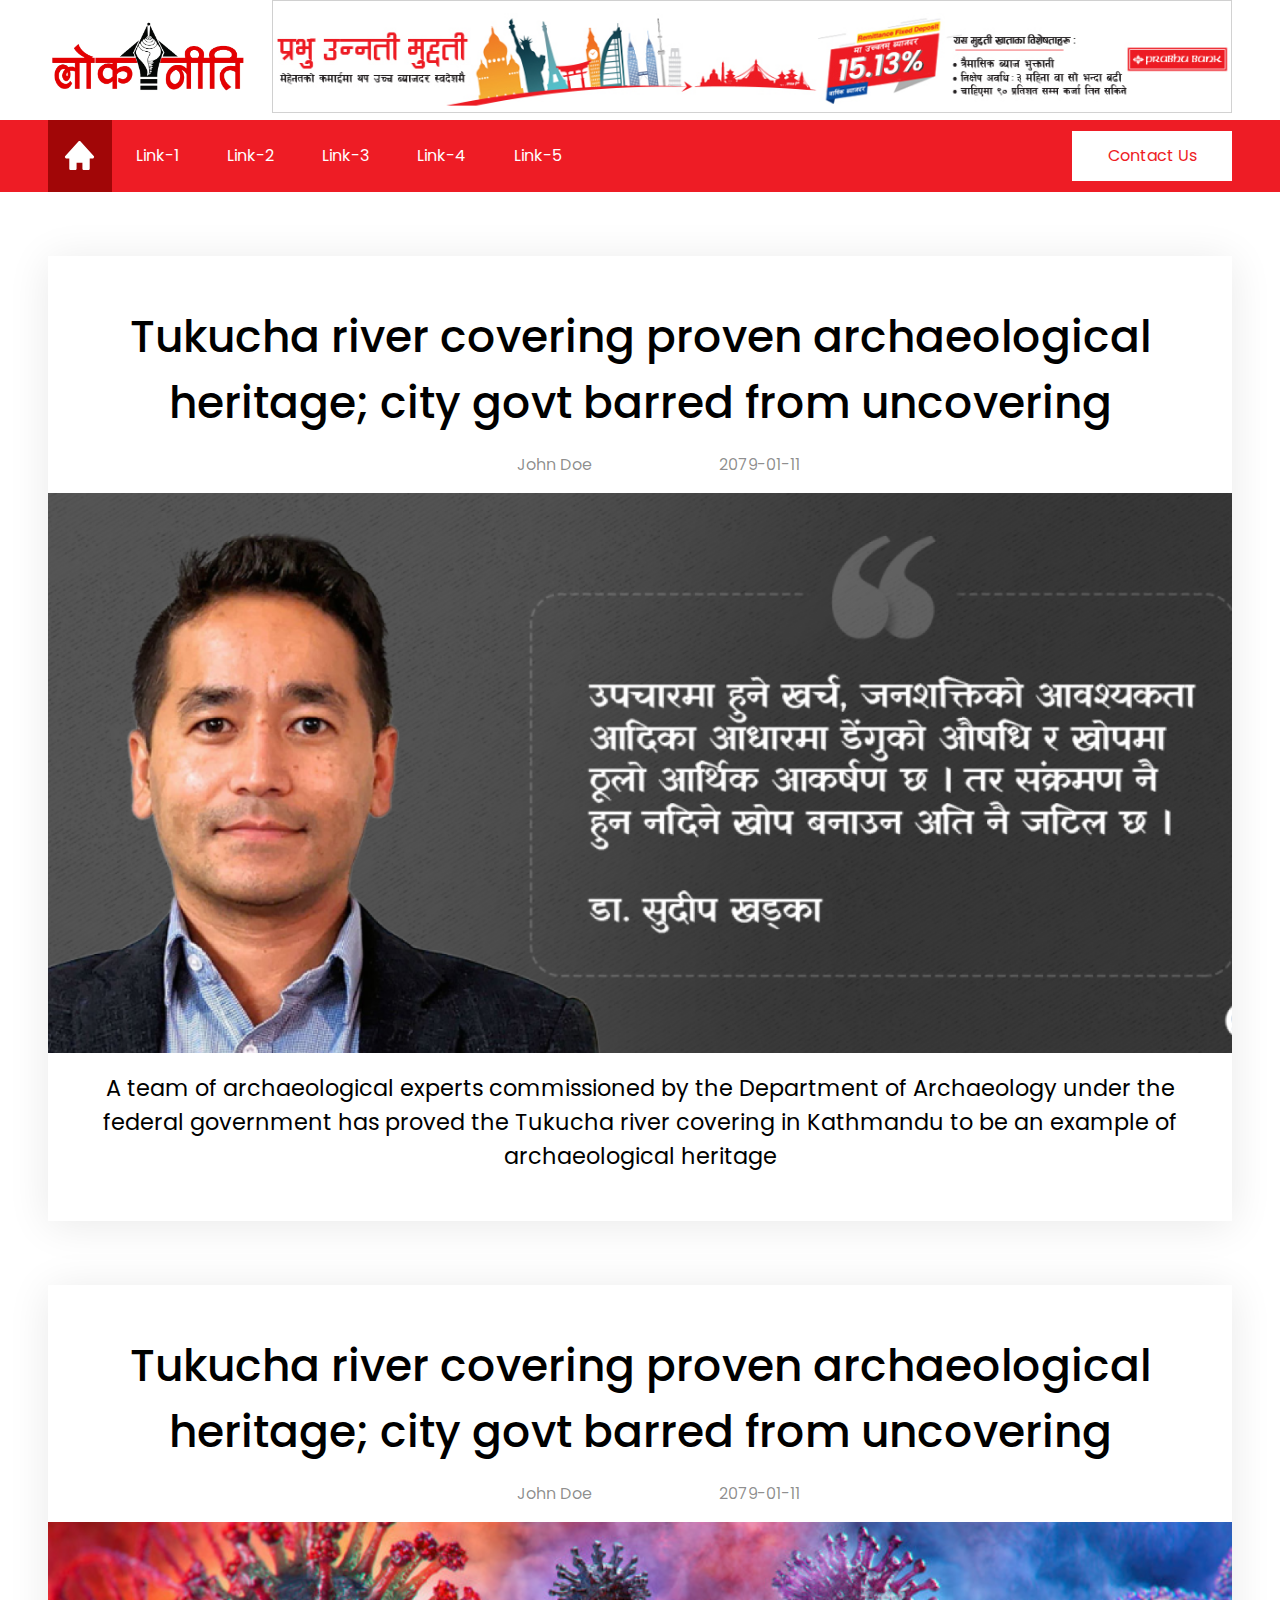
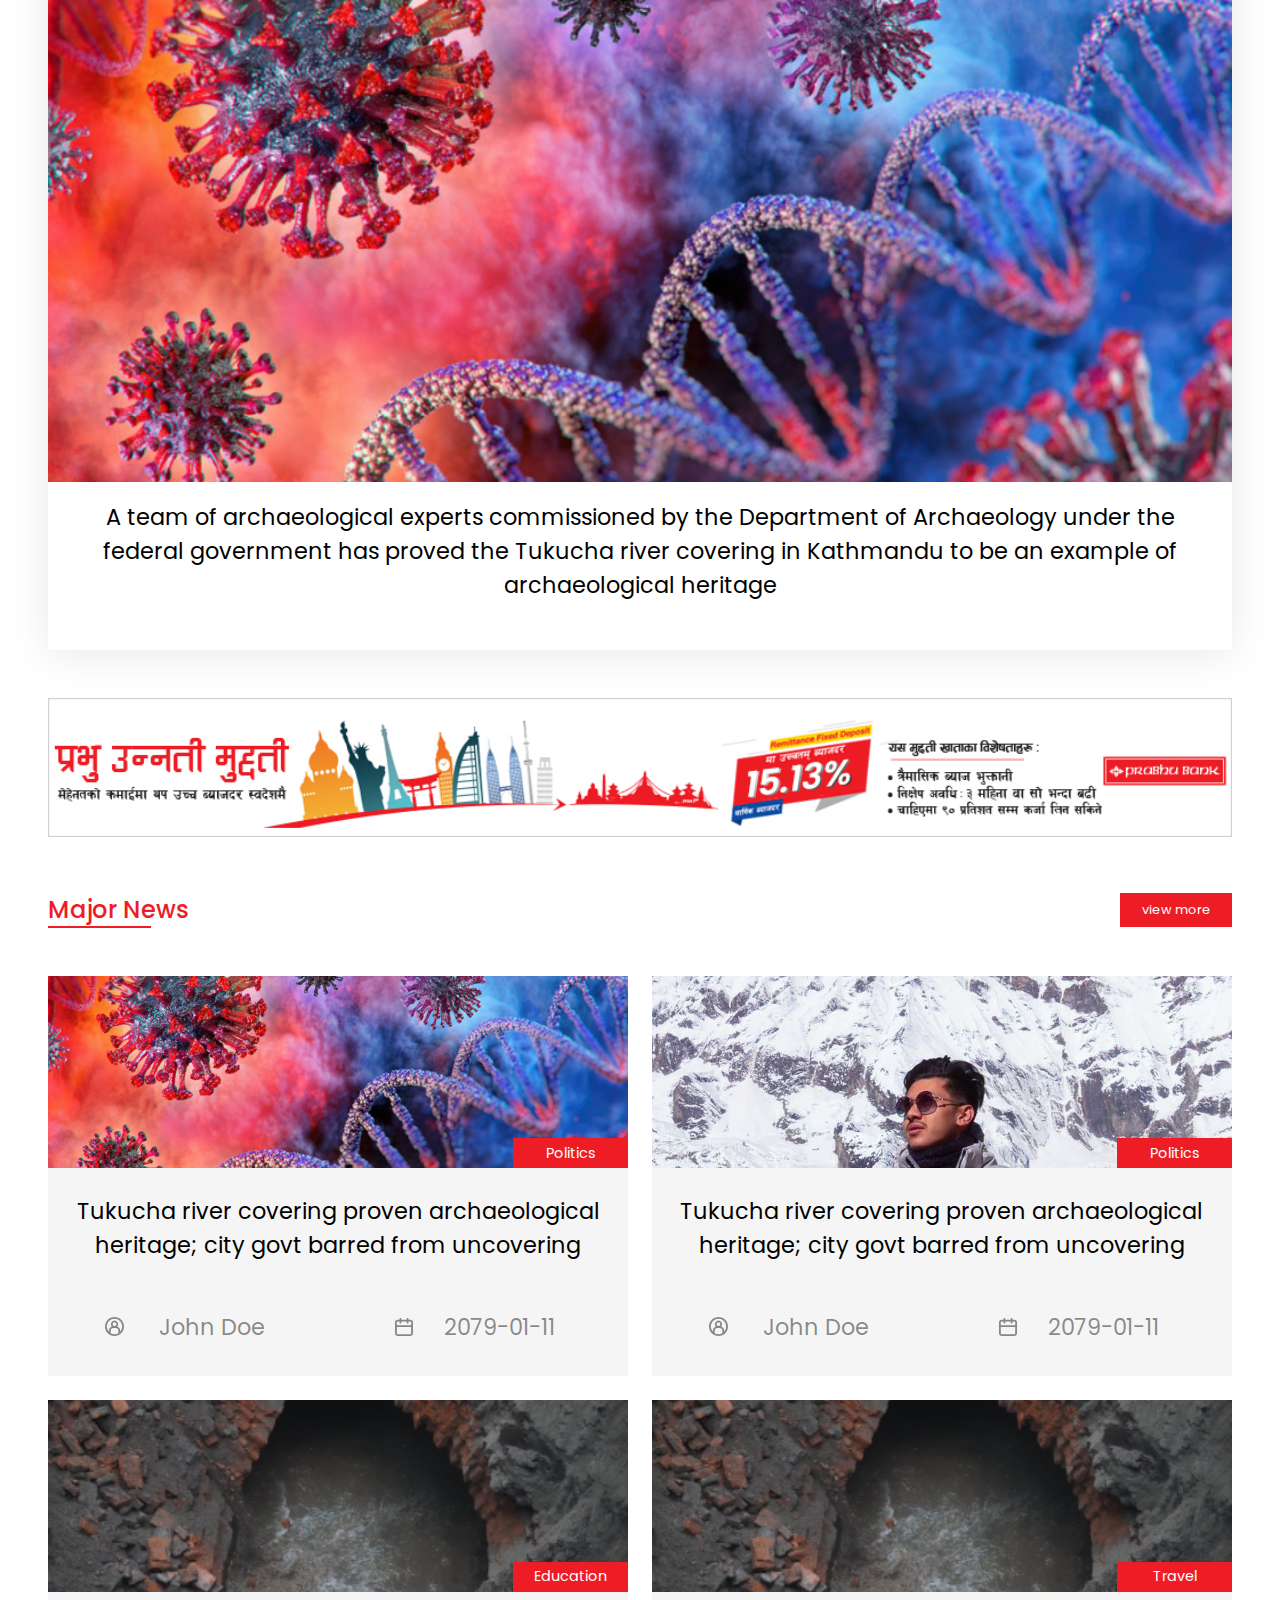
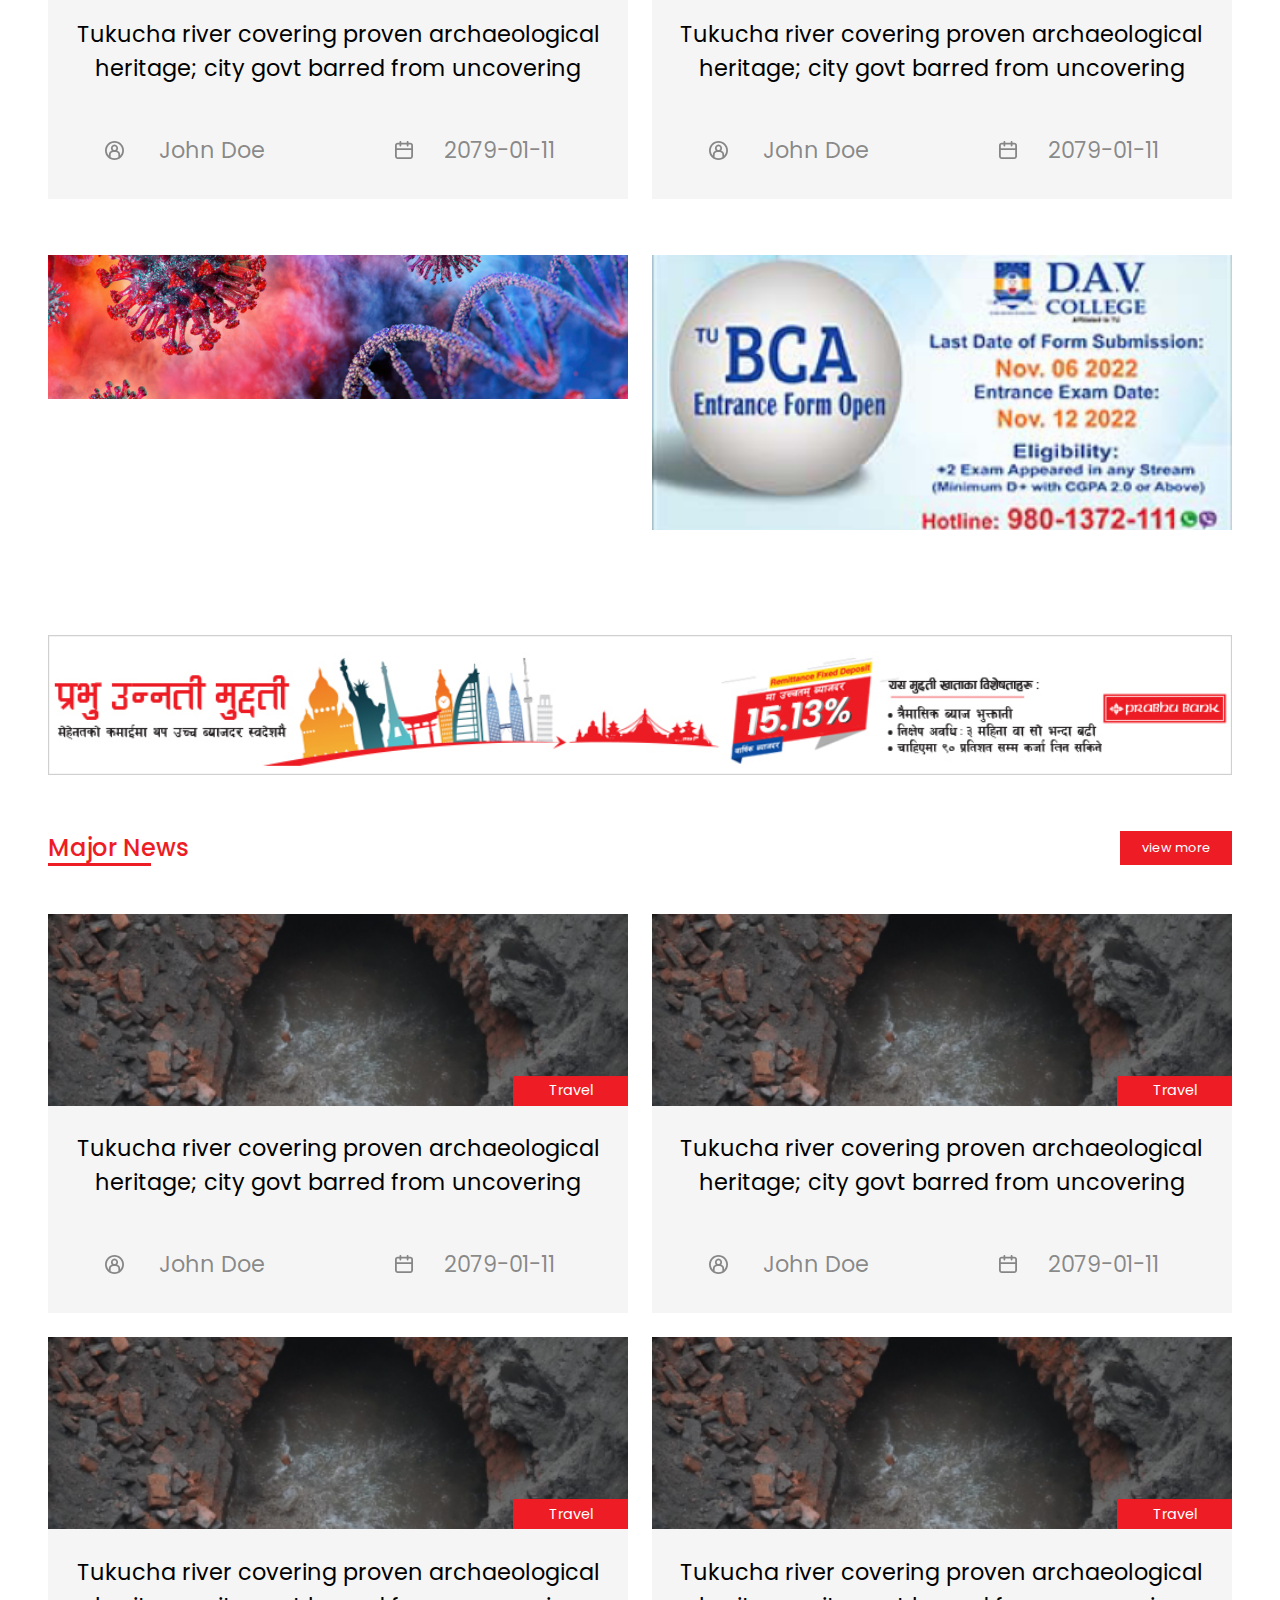
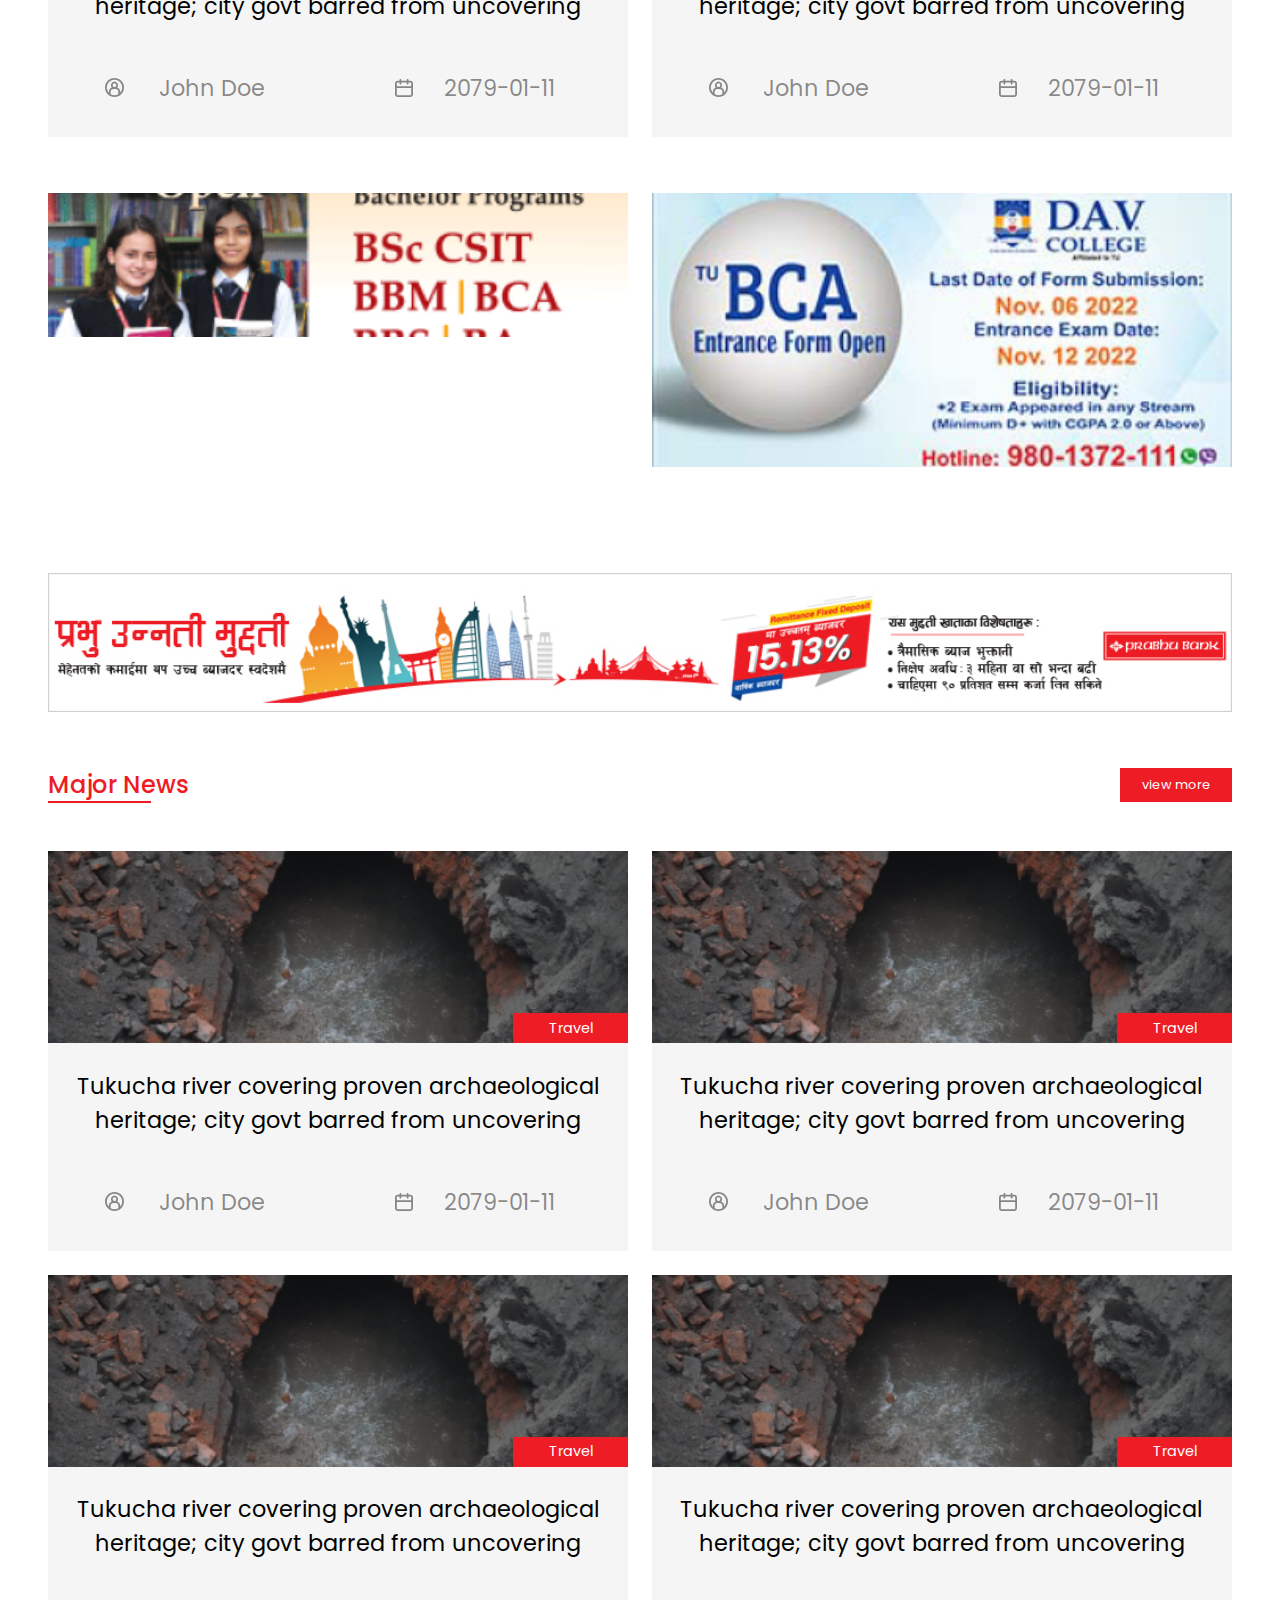
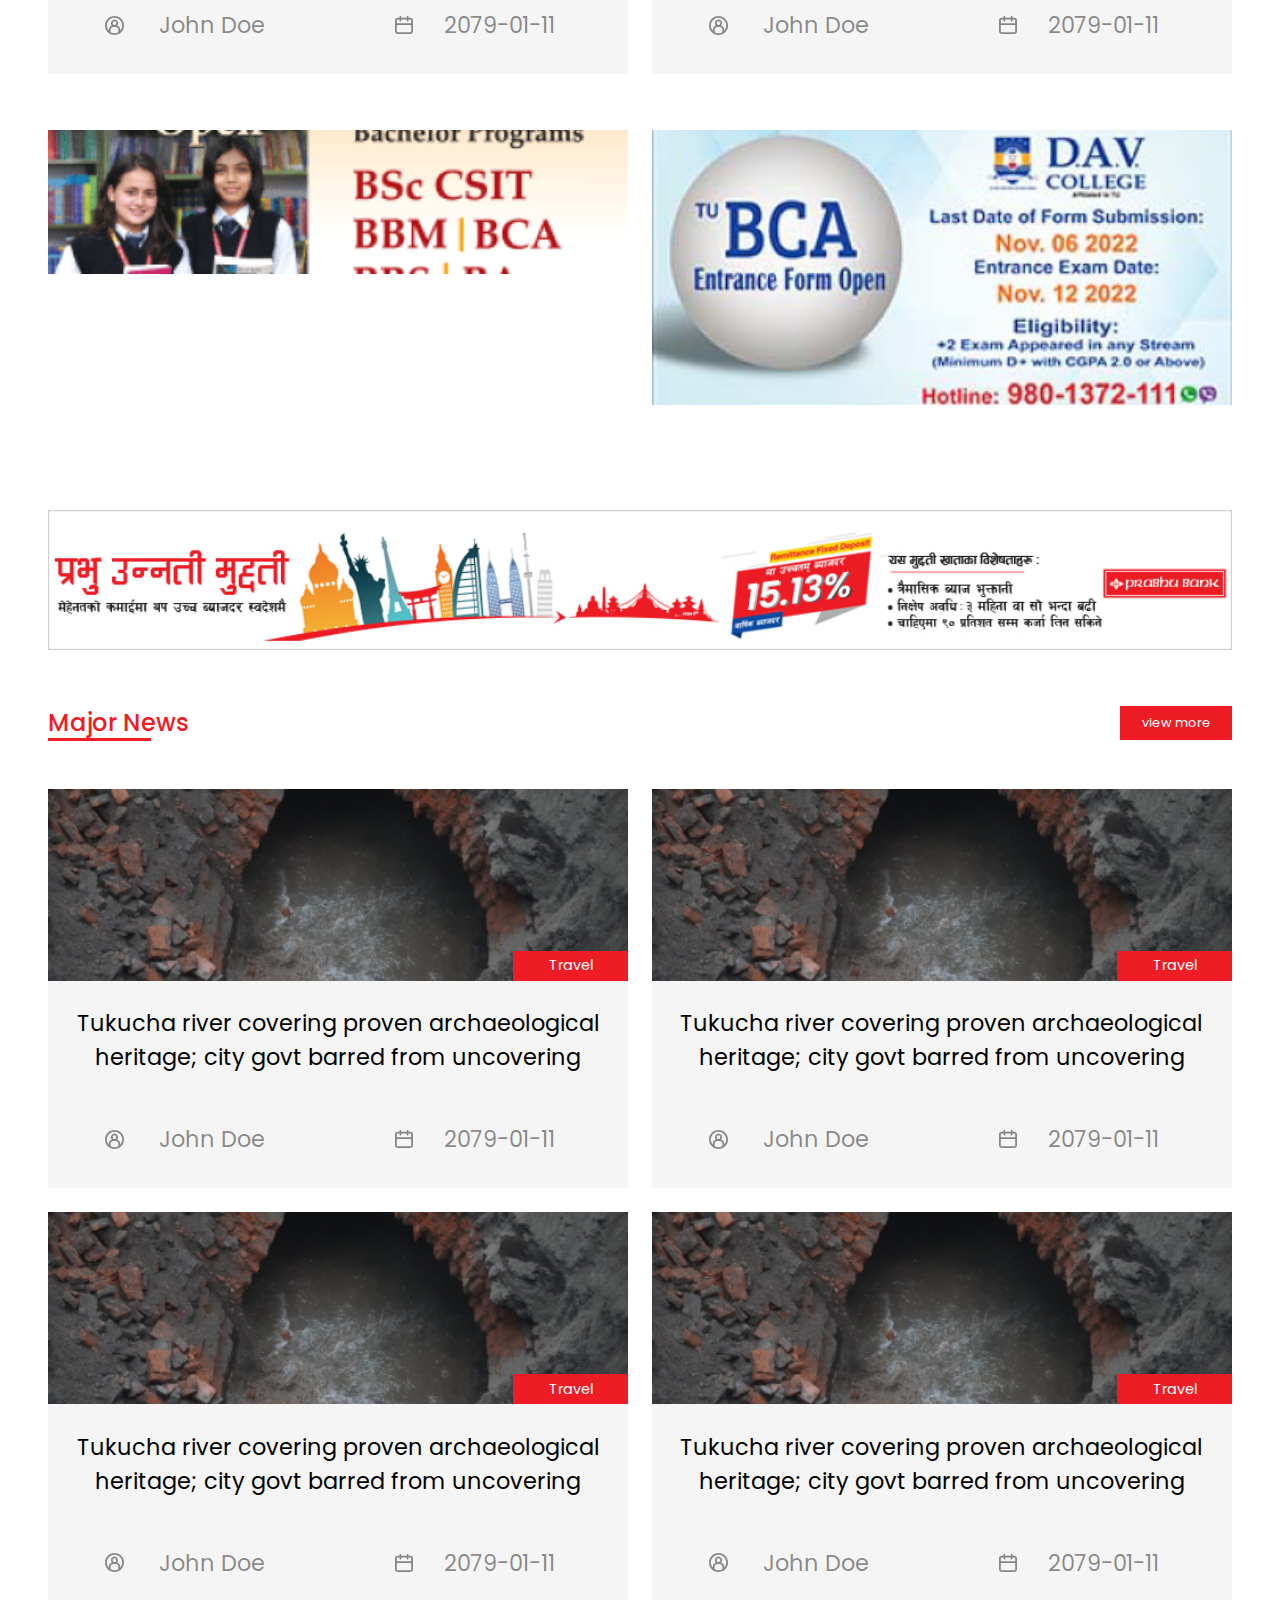
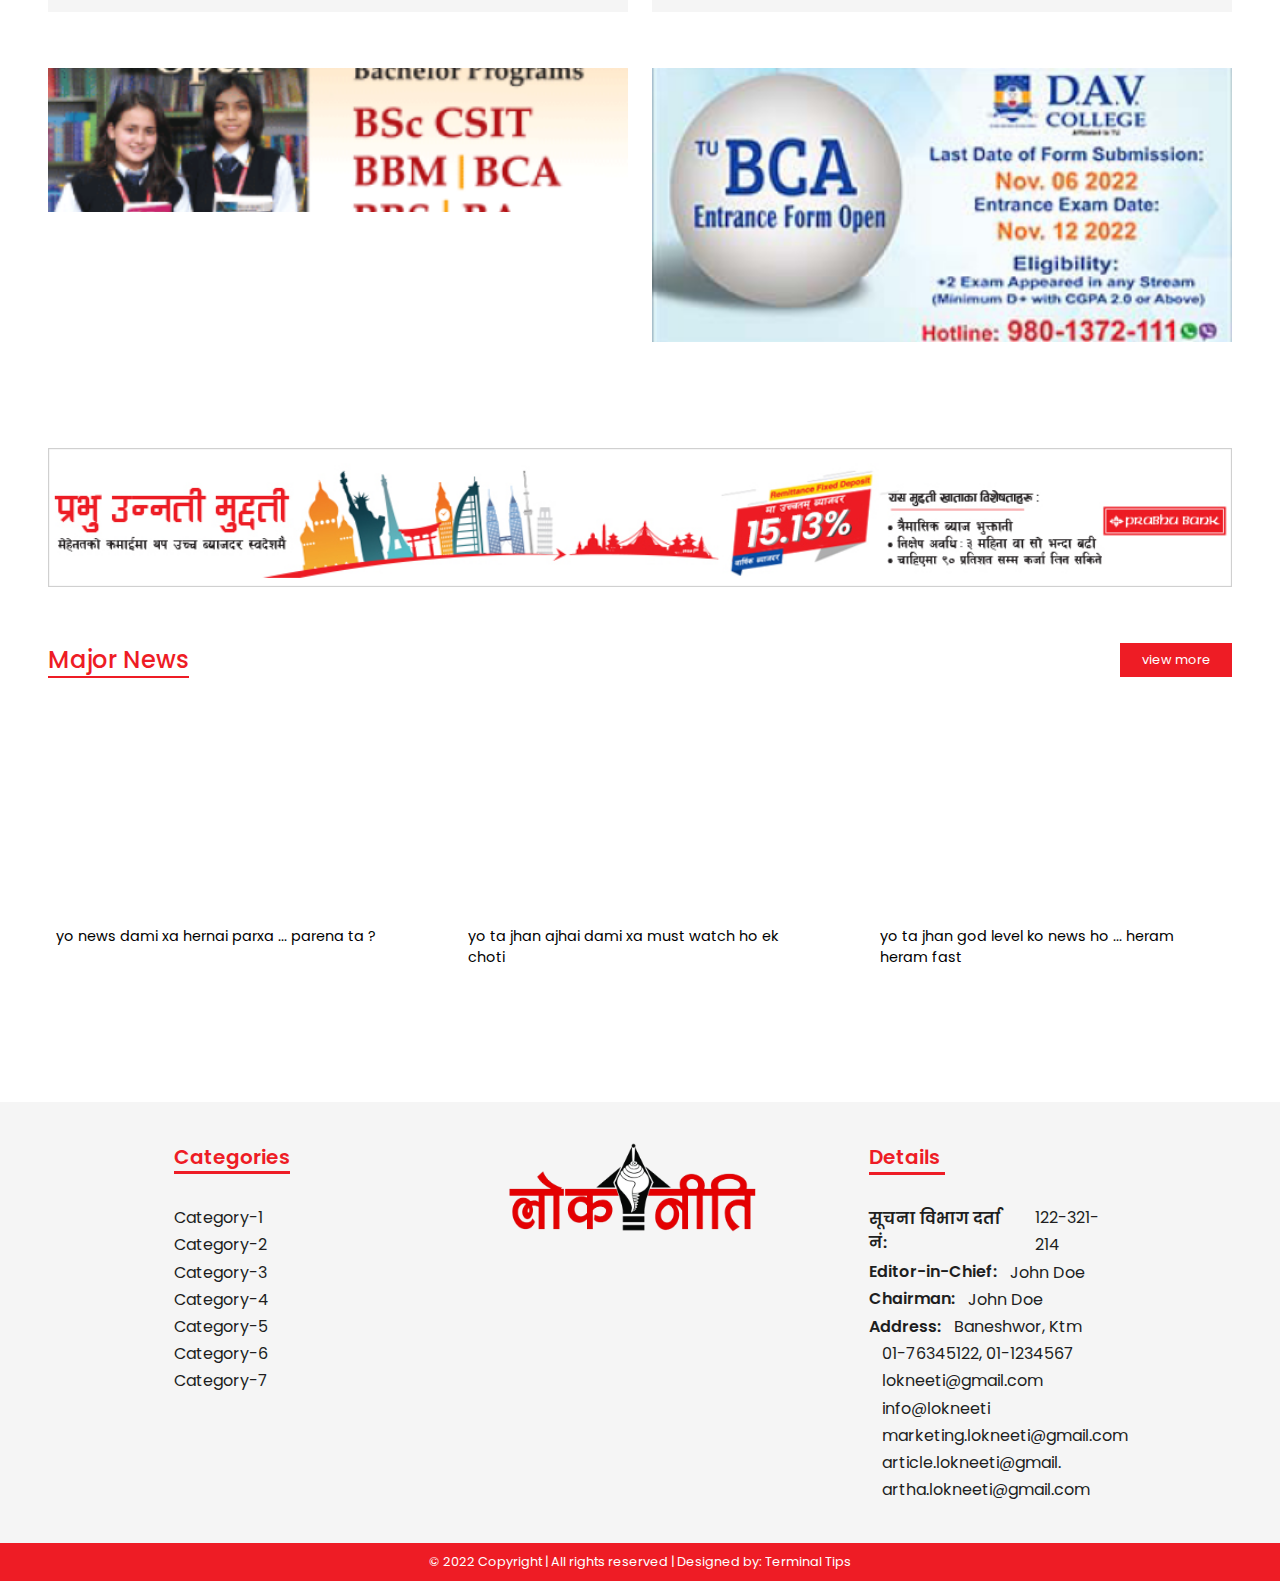
==== commit b30708fa: "size fixed" ====
--- a/index.html
+++ b/index.html
@@ -117,7 +117,7 @@
         
 
         <div class="featured-image">
-            <img src="img/news_block.png" alt="news-1">
+            <img src="img/ad-new.jpg" alt="news-1">
         </div>
 
         <p class="exceopt" onclick="window.location.href='index.html'">
@@ -154,7 +154,7 @@
         <div class="news">
             <div class="news-block"  onclick="window.location.href='index.html'">
                 <div class="news-block-image">
-                    <img src="img/news.png" alt="">
+                    <img src="img/ad-new.jpg" alt="">
                     <div class="category">
                         <span>Politics</span>
                     </div>
@@ -188,7 +188,7 @@
     
             <div class="news-block"  onclick="window.location.href='index.html'">
                 <div class="news-block-image">
-                    <img src="img/news.png" alt="">
+                    <img src="img/pp.jpg" alt="">
                     <div class="category">
                         <span>Politics</span>
                     </div>
@@ -289,7 +289,7 @@
 
         <div class="news-block-ad">
             <div class="ad-position-3" onclick="window.location.href='index.html'">
-                <img src="img/sidebar-1.png" alt="">
+                <img src="img/ad-new.jpg" alt="">
             </div>
 
          <div class="ad-position-4" onclick="window.location.href='index.html'">
--- a/css/style.css
+++ b/css/style.css
@@ -264,18 +264,19 @@
     cursor: pointer;
 }
 
-.featured-image{
+.featured-image {
     /* border: 1px solid red; */
     /* width: 30rem; */
-    padding: 1.875rem 0;
+    /* padding: 1.875rem 0; */
     /* padding-bottom: 0; */
-   
-
+    /* width: 100%; */
+    max-height: 35rem;
+    height: 35rem;
 }
 
 .featured-image img{
     width: 100%;
-    height: auto;
+    height: 100%;
     object-fit: cover;
     object-position: center;
 }
@@ -370,10 +371,13 @@
     font-size: .9rem;
 }
 
-.news-block-image{
-    width: 100%;
-    height: auto;
+.news-block-image {
+    width: 100%;
+    height: 100%;
     position: relative;
+    max-height: 12rem;
+    /* border: 1px solid red; */
+    margin-bottom: .6rem;
 }
 
 .category{
@@ -381,7 +385,7 @@
     width: 115px;
     height: 30px;
     right: 0;
-    bottom: 6px;
+    bottom: 0px;
     background-color: var(--red);
     color: var(--white);
     display: flex;
@@ -396,7 +400,7 @@
 
 .news-block-image img{
     width: 100%;
-    height: auto;
+    height: 100%;
     object-fit: cover;
     object-position: center;
 }
@@ -462,16 +466,16 @@
 }
 
 
-.ad-position-3{
-    width: 100%;
-    height: auto;
+.ad-position-3 {
+    width: 100%;
+    height: 100%;
     cursor: pointer;
-}
-
+    max-height: 9rem;
+}
 
 .ad-position-3 img{
     width: 100%;
-    height: auto;
+    height: 100%;
     object-fit: cover;
     object-position: center;
 }
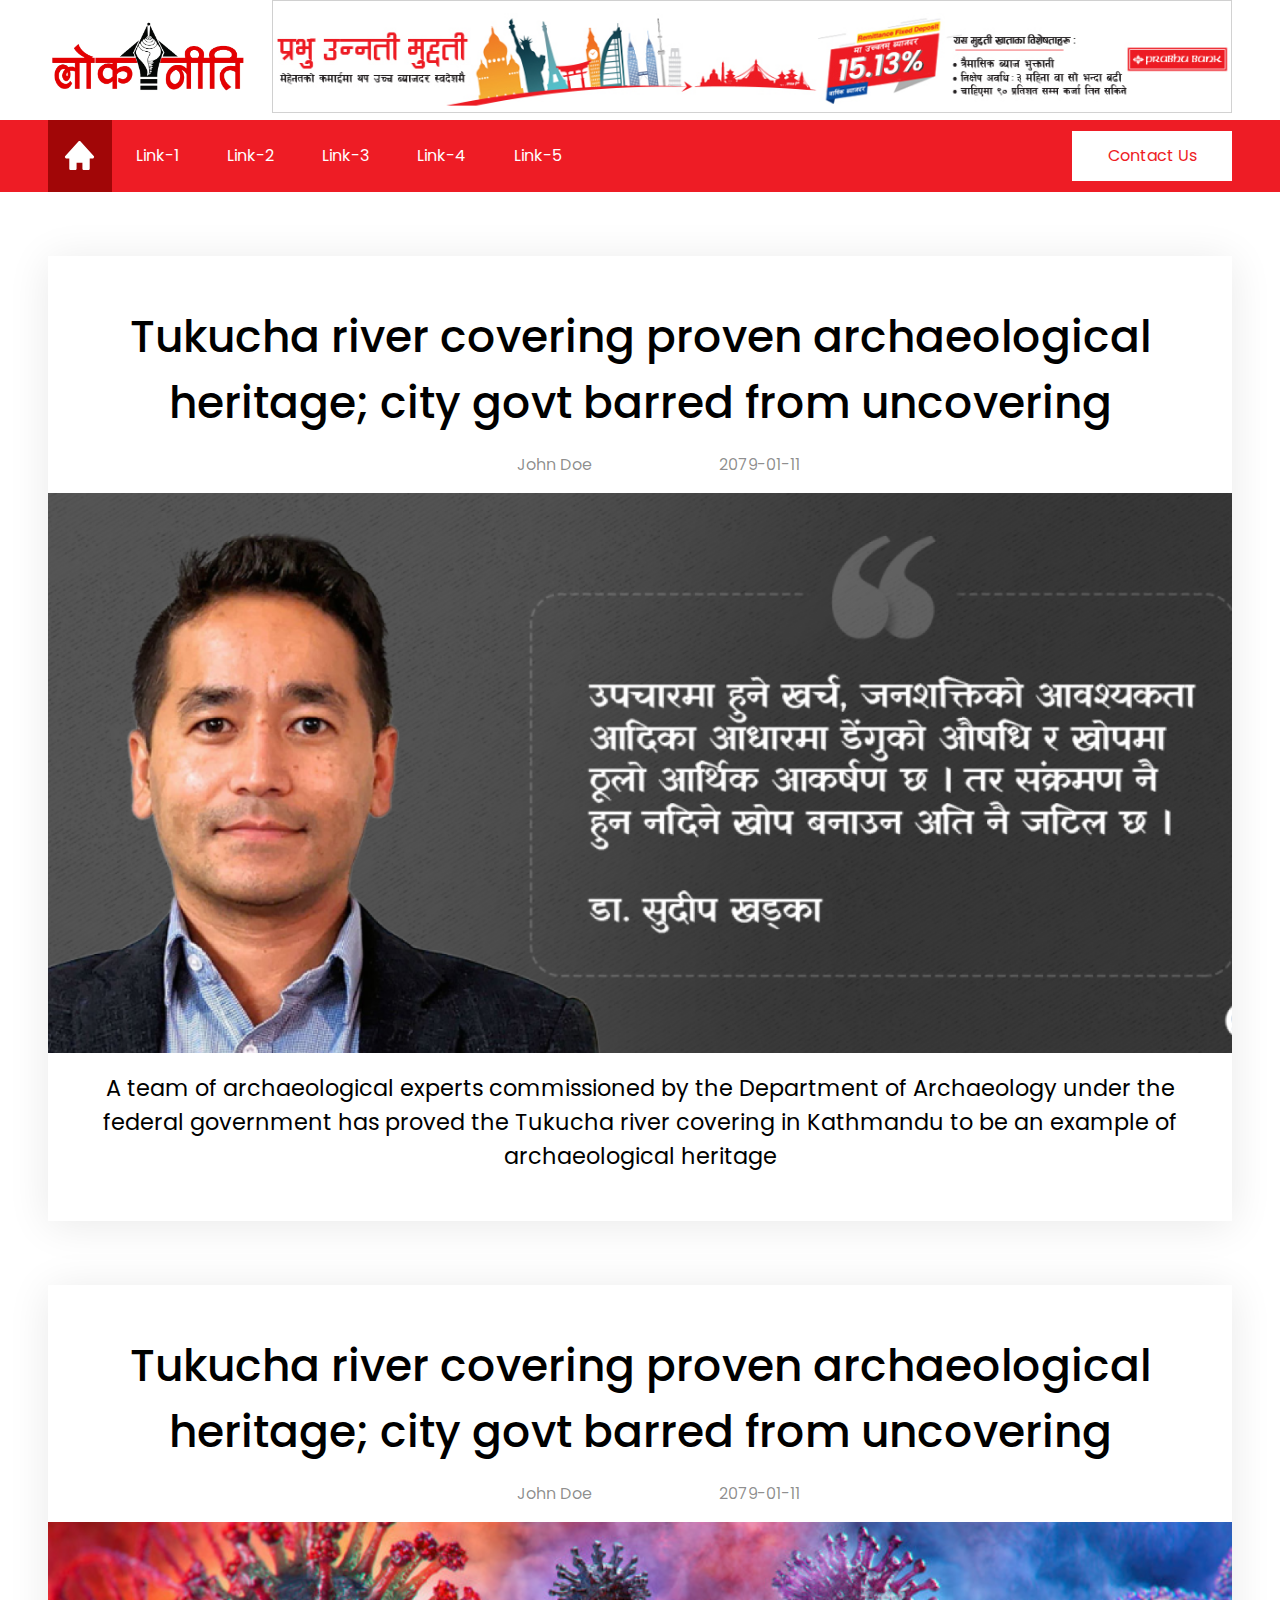
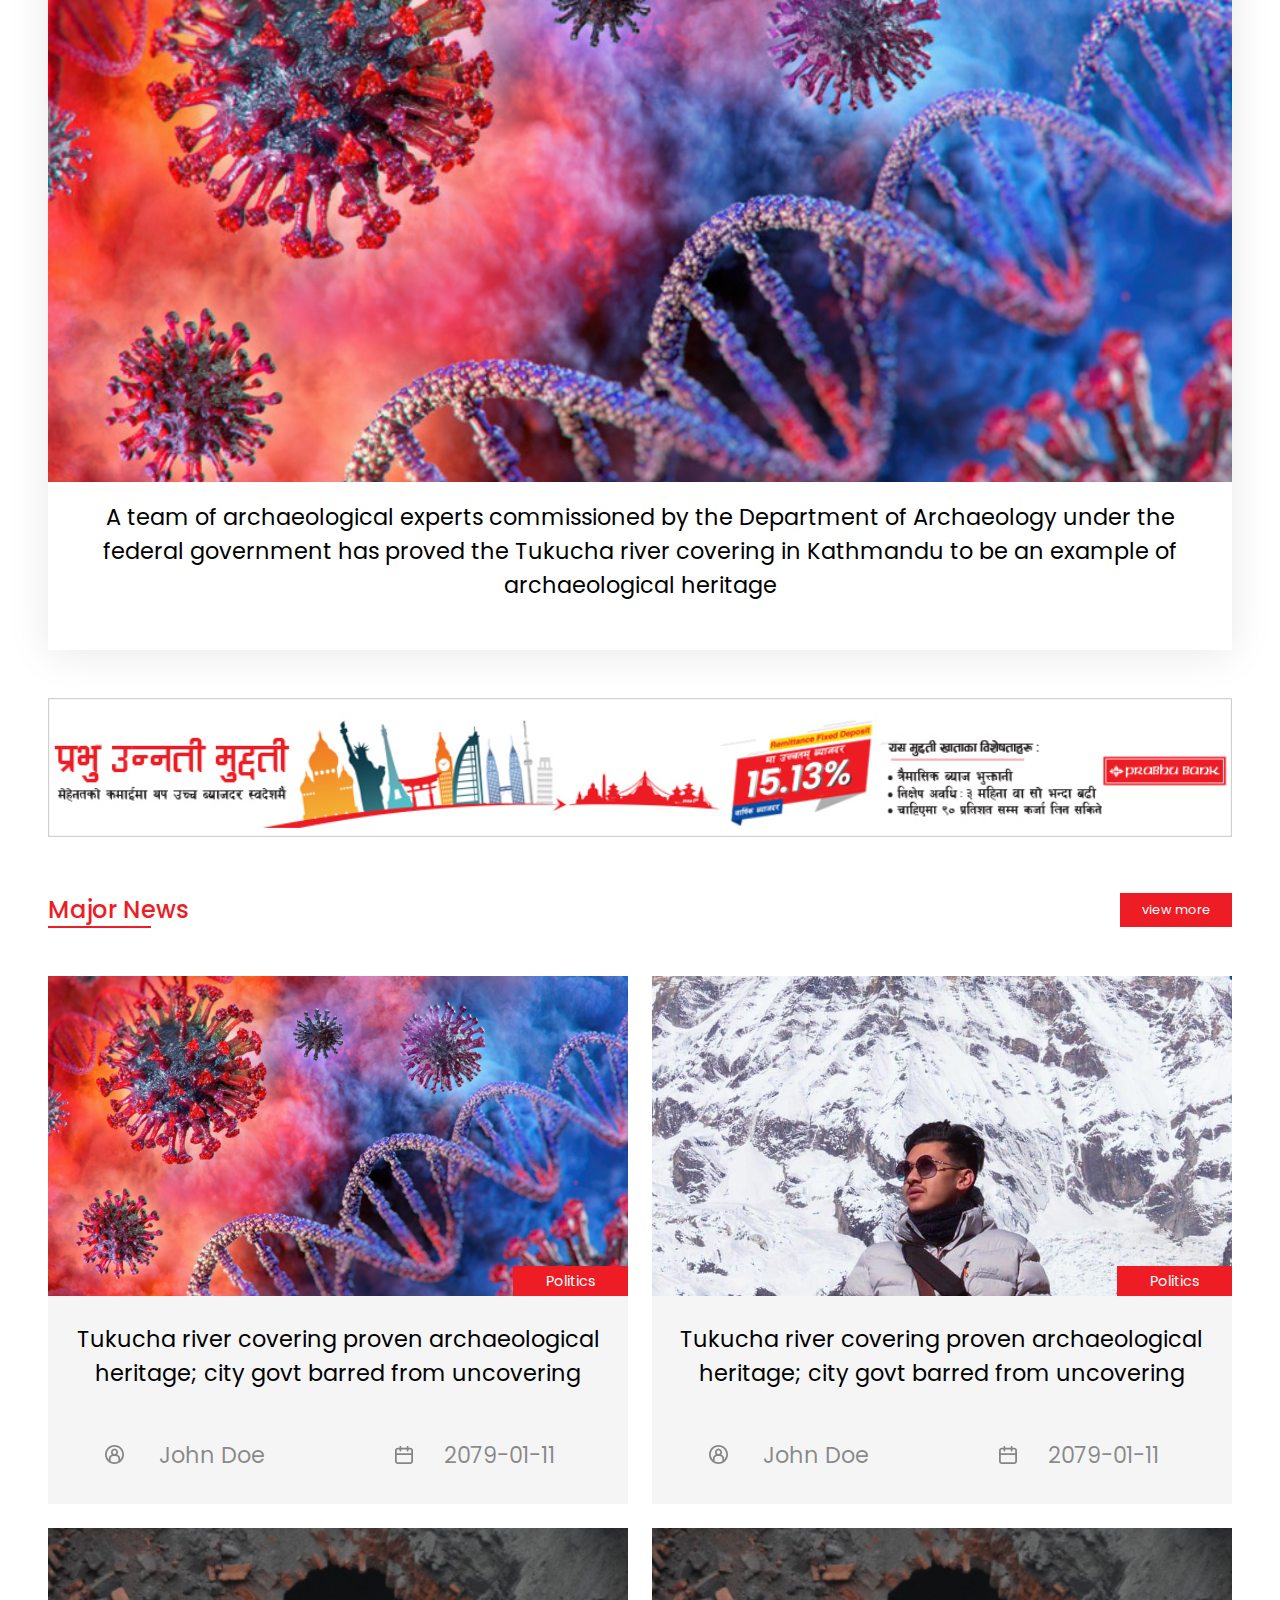
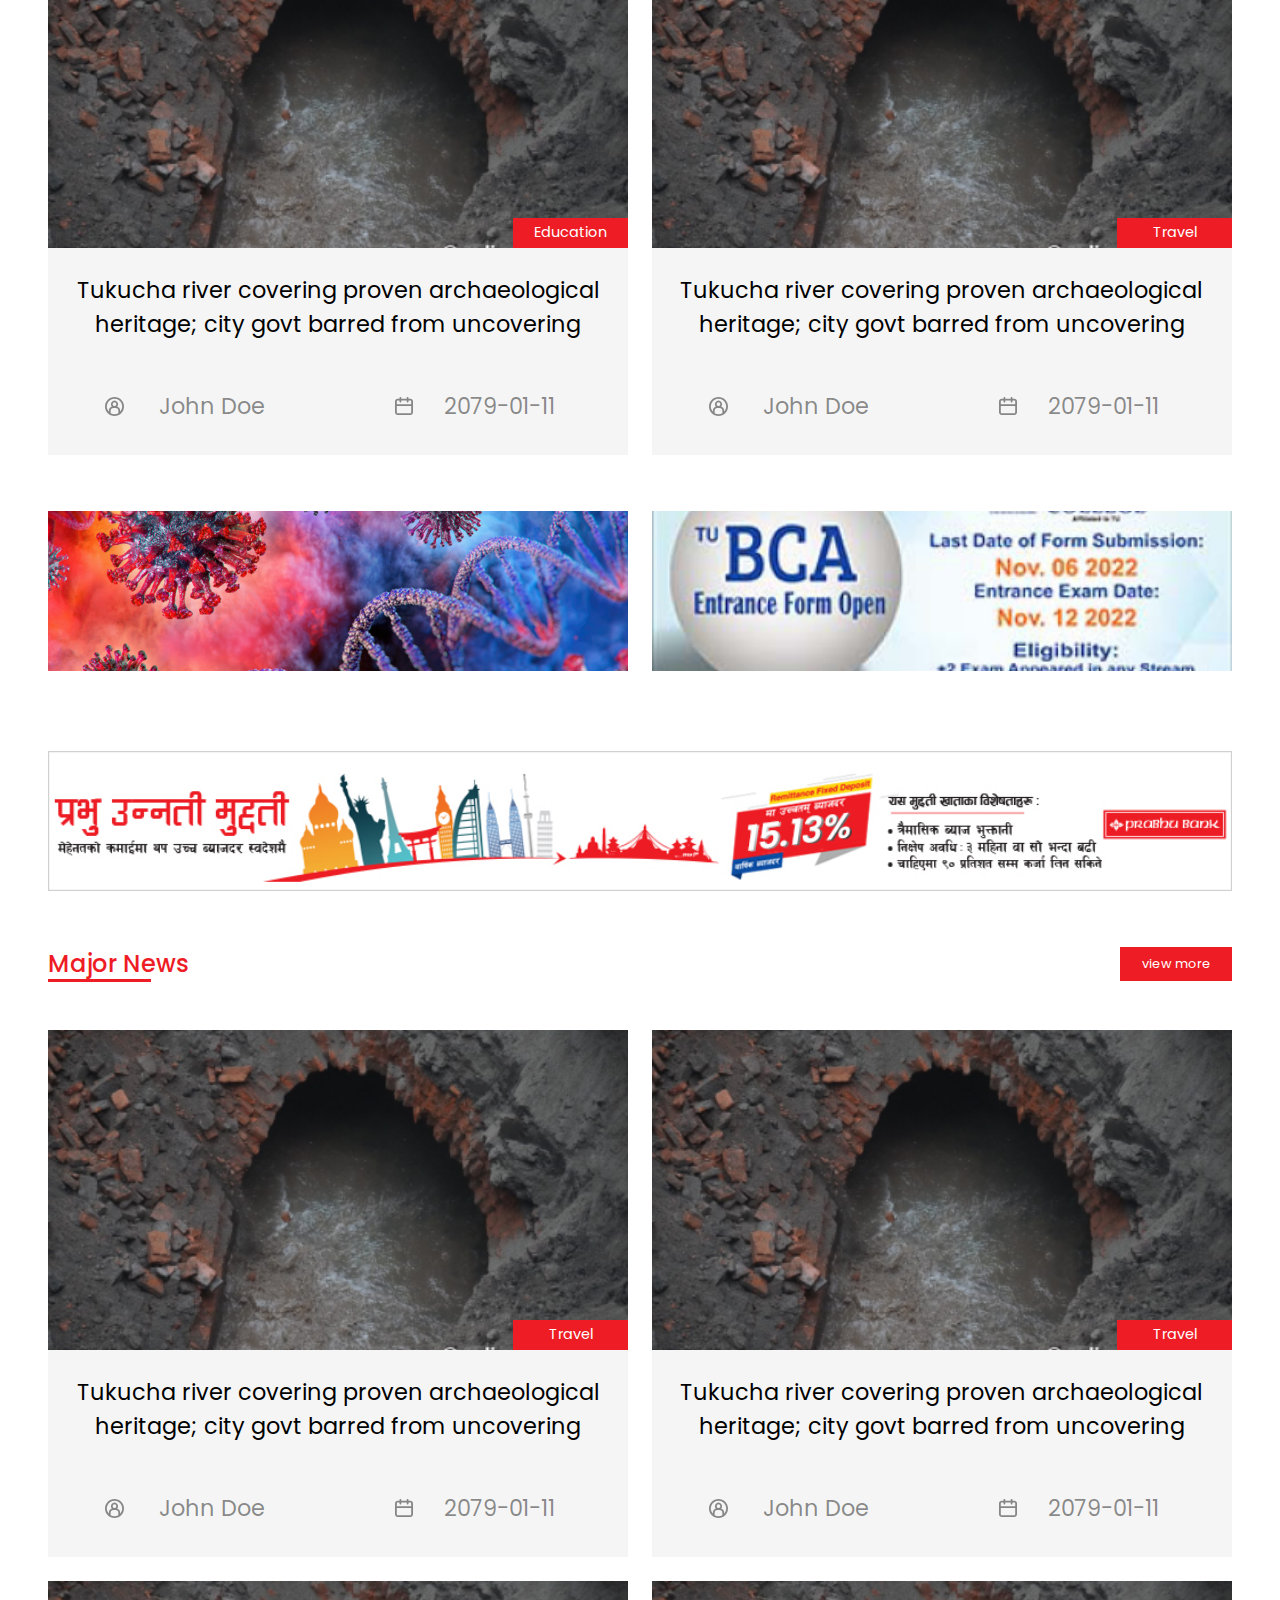
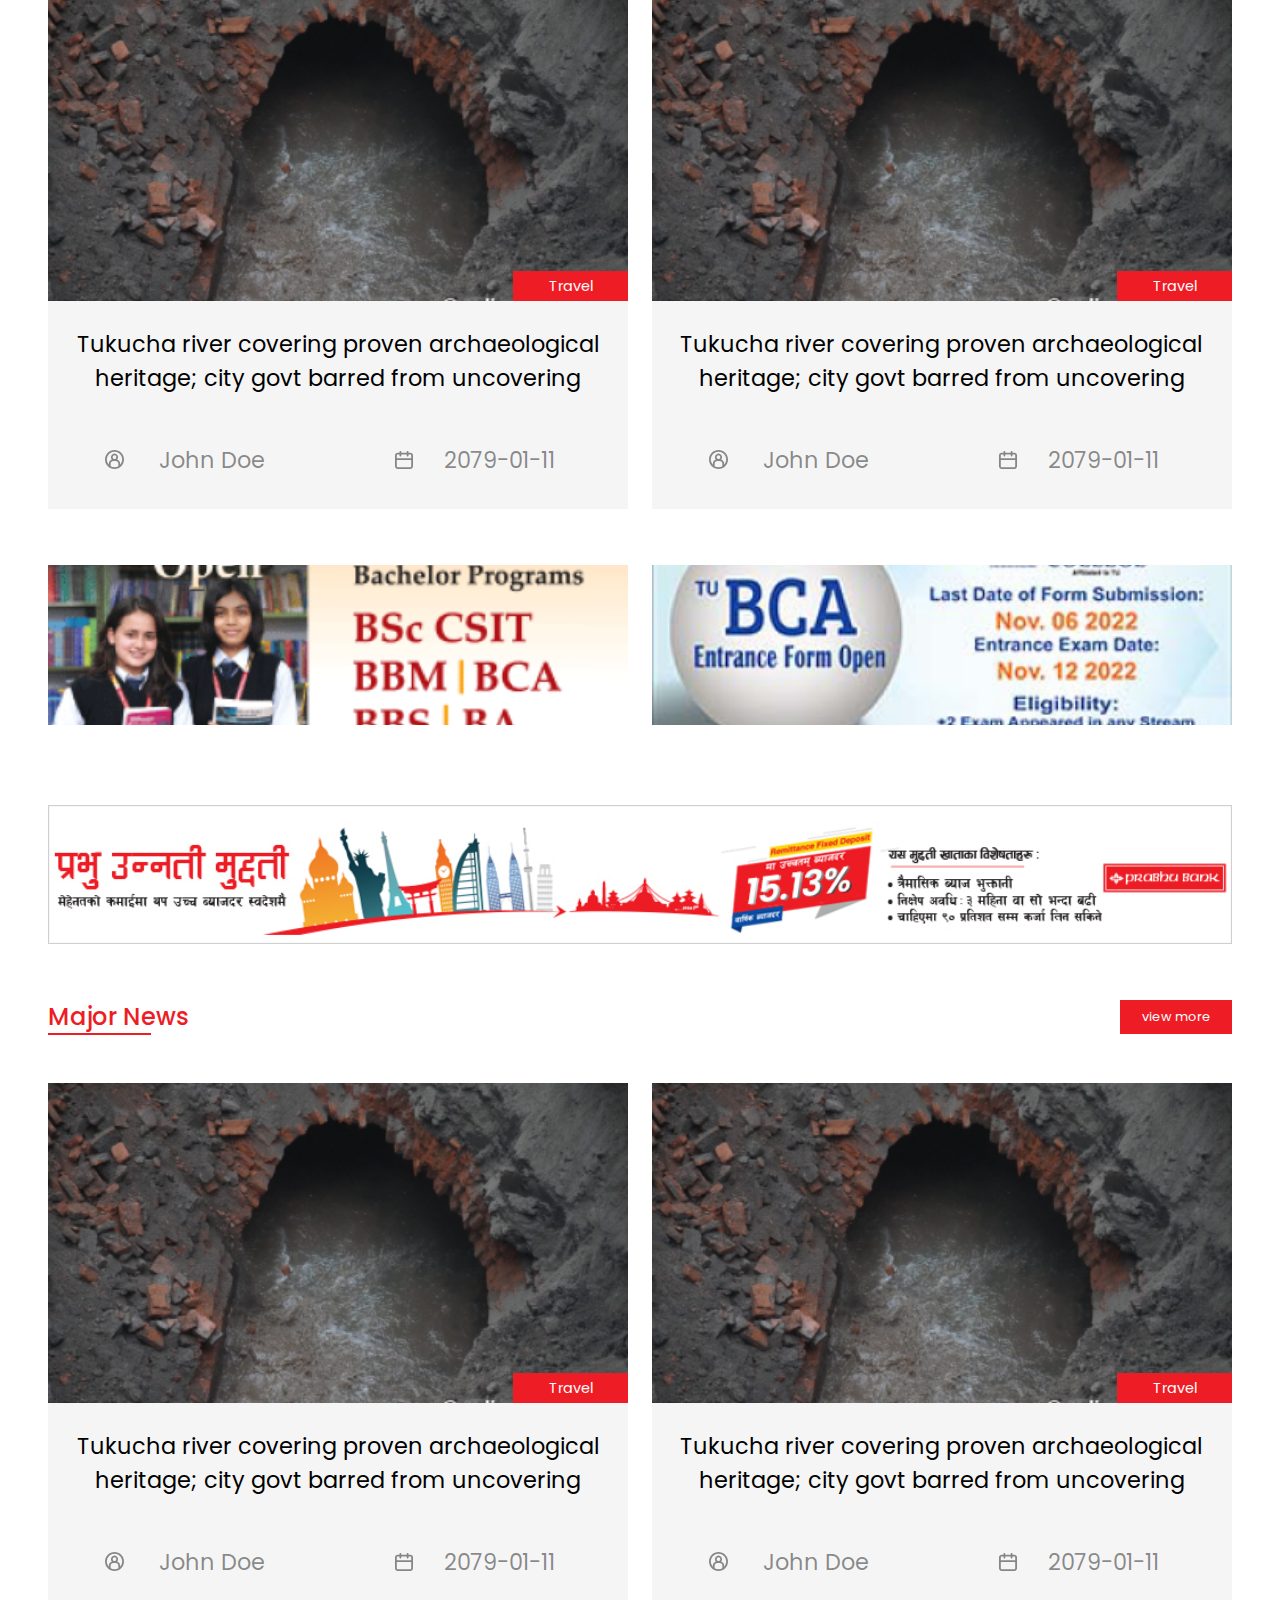
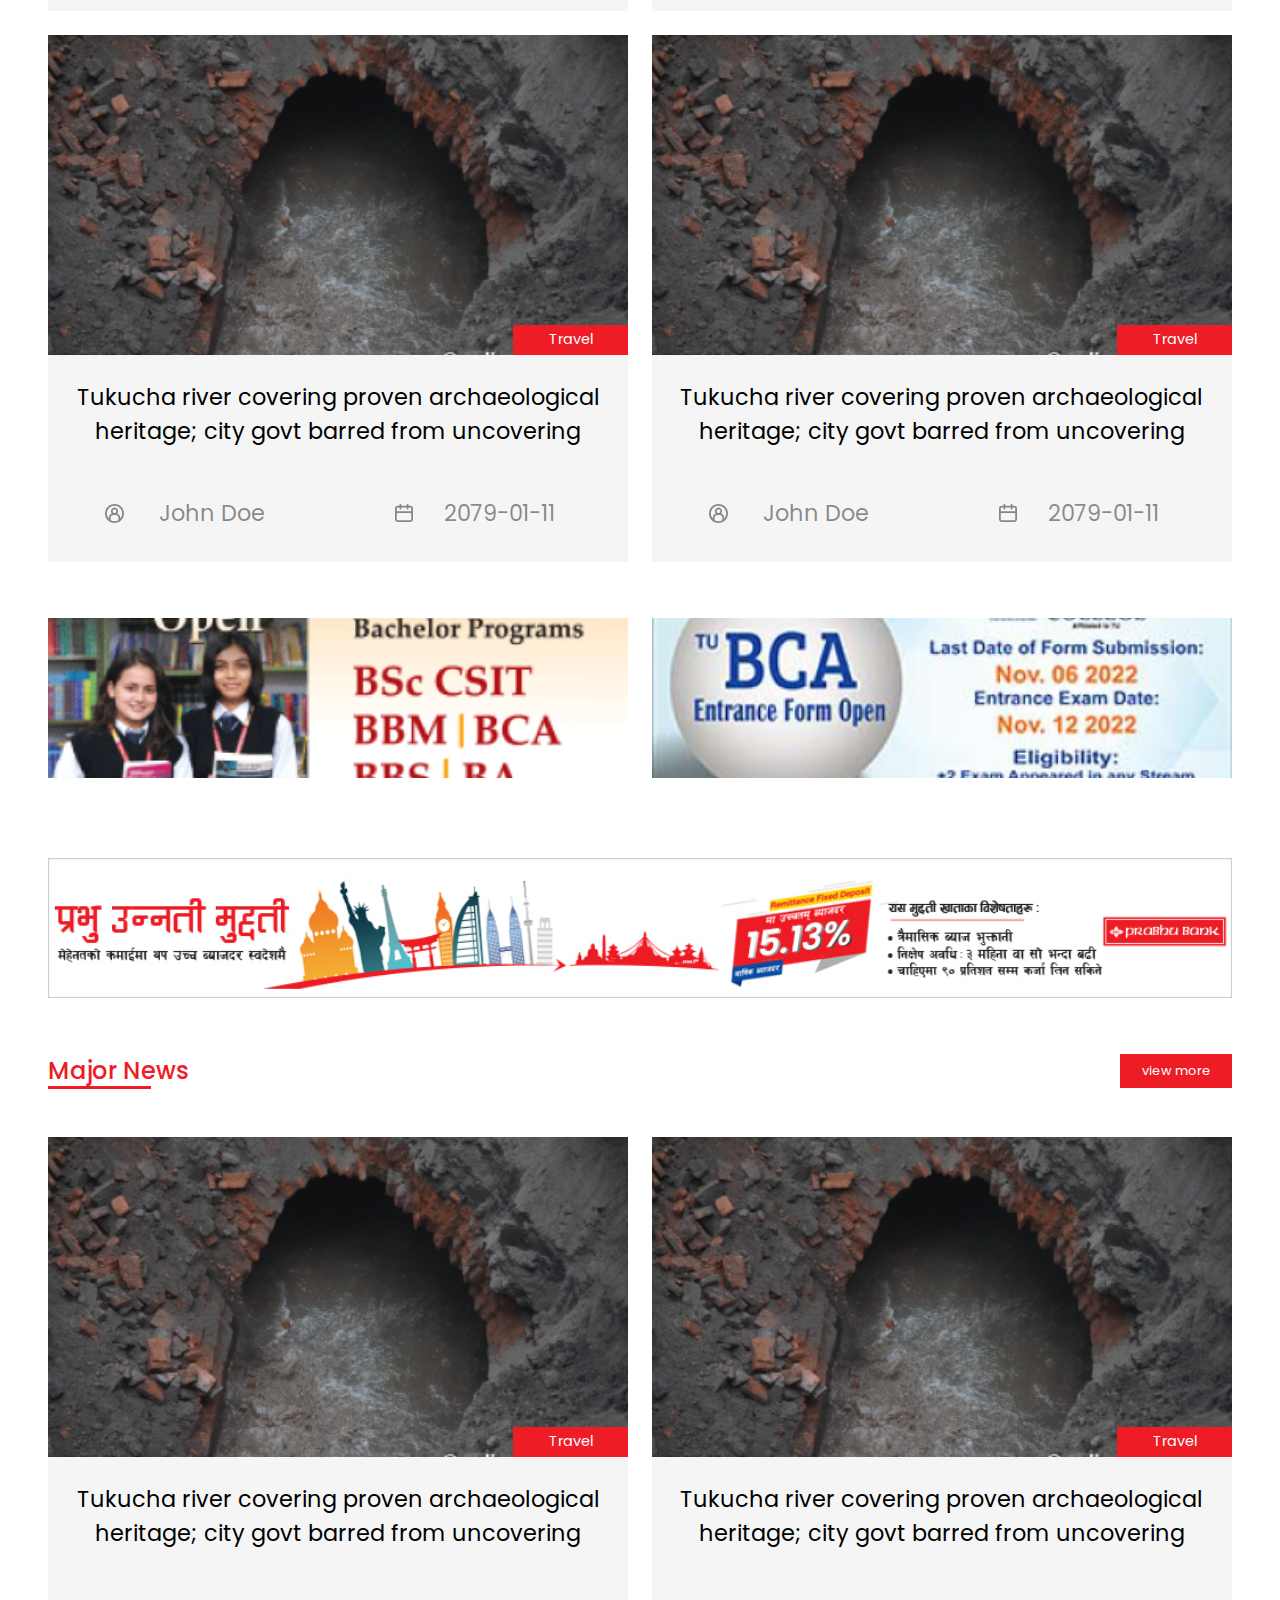
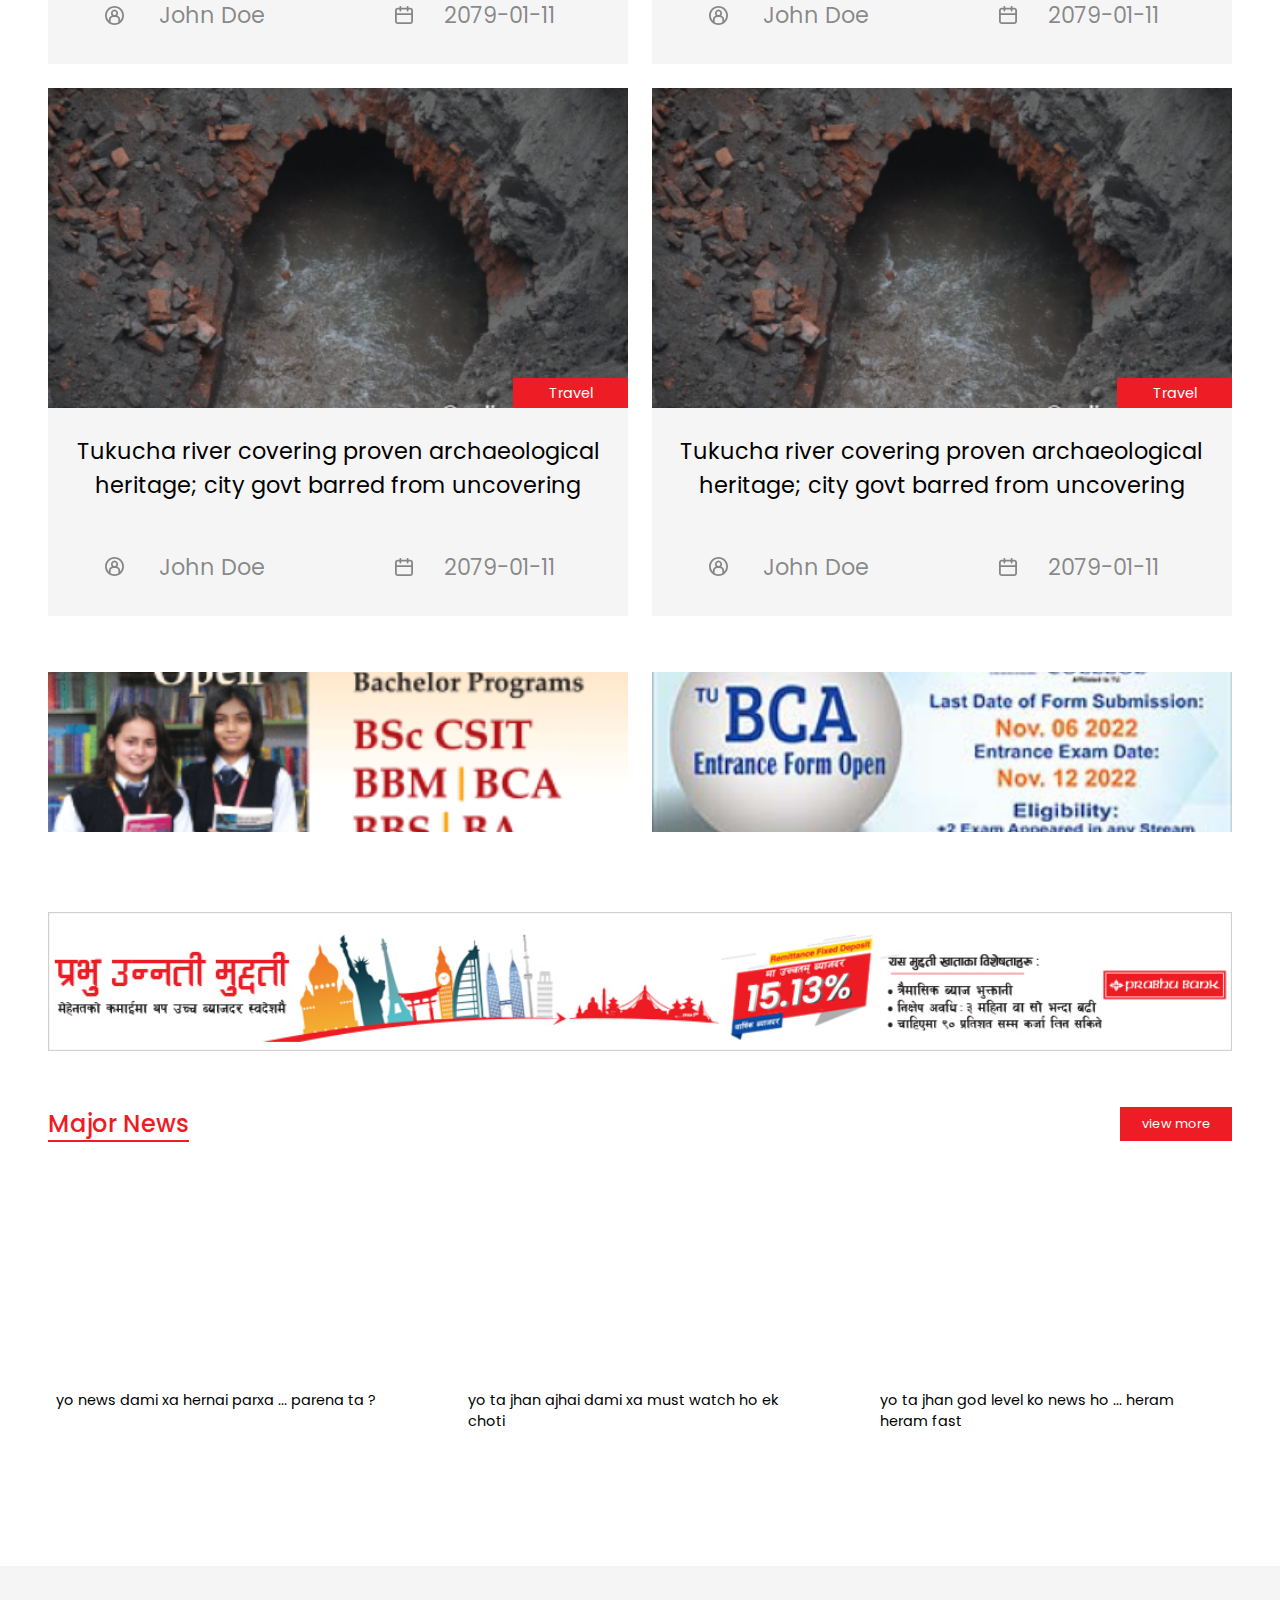
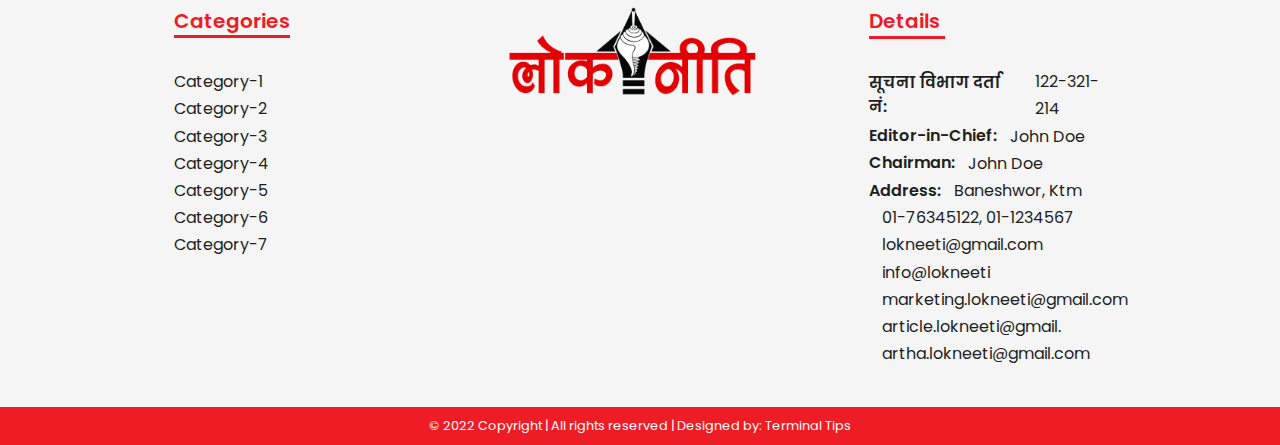
==== commit 65633e1c: "detail page link added" ====
--- a/index.html
+++ b/index.html
@@ -64,7 +64,7 @@
 <section id="featured-news" class="margin">
 
 <!-- --------------------featured-1 starts------------     -->
-    <div class="top-news" style="text-align: center;"  onclick="window.location.href='index.html'">
+    <div class="top-news" style="text-align: center;"  onclick="window.location.href='details.htm'">
         <h2>
             Tukucha river covering proven archaeological heritage; city govt barred from uncovering
         </h2>
--- a/css/style.css
+++ b/css/style.css
@@ -24,9 +24,12 @@
     --darkwhite: #F5F5F5;
     --darkred: #A10607;
     --h2: 3.75rem;
-    /* --h3:;
-    --h4:; */
+    --h3: 2.8rem;
+    --h4:1.5rem;
     --name: 1.125rem;
+    --secondary-title: .9rem;
+    --paragraphs: 1rem;
+    --side-topic: 1.5rem;
 }
 
 
@@ -291,11 +294,13 @@
     cursor: pointer;
 }
 
-.ad-position-2 img{
-    width: 100%;
-    height: auto;
+.ad-position-2 img {
+    width: 100%;
+    height: 100%;
     object-fit: cover;
     object-position: center;
+    /* border: 1px solid green; */
+    max-height: 9rem;
 }
 
 /* -------------------category distribution------------- */
@@ -489,7 +494,7 @@
 
 .ad-position-4 img{
     width: 100%;
-    height: auto;
+    height: 100%;
     object-fit: cover;
     object-position: center;
 }
@@ -747,20 +752,213 @@
 }
 
 
-
-
-
-
-
-
-
-
-
-
-
-
-
-
+/* =========================================================== */
+/* ---------------------detail page ----------------- */
+
+
+
+#details-topic{
+    color: var(--red);
+    font-size: 1.5rem;
+    margin-top: 5rem;
+    font-weight: 500;
+    position: relative;
+    /* border: 1px solid black; */
+    
+}
+
+#details-topic::after{
+    content: "";
+    width: 62%;
+    height: 2.5px;
+    position: absolute;
+    background-color: var(--red);
+    top: 100%;
+    left: 0;
+}
+
+#details{
+    display: flex;
+    /* width: 100%; */
+    /* border: 1px solid red; */
+    justify-content: space-between;
+    position: relative;
+
+    margin-bottom: 5rem;
+}
+
+.details-desc {
+    max-width: 60%;
+    width: 60%;
+    /* border: 1px solid red; */
+    min-width: 50%;
+    display: flex;
+    flex-direction: column;
+    margin-top: 3rem;
+}
+
+.details-sidebar{
+    display: flex;
+    flex-direction: column;
+    max-width: 35%;
+    width: 33%;
+    /* border: 1px solid red; */
+    min-width: 30%;
+    position: sticky;
+    top: 0;
+    height: 100vh;
+}
+
+
+.details-ad{
+    width: 100%;
+    /* border: 1px solid green; */
+    height: 5rem;
+    max-height: 5rem;
+    min-height: 3rem;
+    margin: 3rem 0rem;
+}
+
+
+.detail-img{
+    margin-top: 3rem;
+}
+
+.details-ad img{
+    width: 100%;
+    height: 100%;
+    object-fit: cover;
+    object-position: center;
+}
+
+
+.desc-topic h2{
+    font-size: var(--h3);
+    font-weight: 500;
+}
+
+.creator-details-share{
+    display: flex;
+    justify-content: space-between;
+    /* border: 1px solid red; */
+    align-items: center;
+}
+
+.details-author-date{
+    display: flex;
+    justify-content: space-between;
+    width: 40%;
+    max-width: 40%;
+    /* border: 1px solid green; */
+    min-height: 4rem;
+    height: 4rem;
+}
+
+
+.share-to-media{
+    display: flex;
+}
+
+.share-to-media ul{
+    display: flex;
+}
+
+.share-to-media ul li{
+    list-style: none;
+}
+
+
+.detail-img{
+    width: 100%;
+    max-height: 28rem;
+    height: 28rem;
+    min-height: 20rem;
+    
+}
+
+.detail-img img{
+    width: 100%;
+    height: 100%;
+    object-position: center;
+    object-fit: cover;
+}
+
+.detail-news-heading{
+    display: flex;
+    padding: 1rem .8rem;
+}
+
+.detail-news-heading > p{
+    font-size: var(--secondary-title);
+}
+
+.detail-paragraphs{
+    margin-top: 3rem;
+}
+
+.detail-paragraphs p{
+    margin-bottom: .9rem;
+    font-weight: 400;
+    font-size: var(--paragraphs);
+}
+
+
+.side-title{
+    color: var(--white);
+    font-size: 1rem;
+    background-color: var(--red);
+    padding: .3rem 1rem;
+    text-transform: uppercase;
+}
+
+.sidebar-news{
+    display: flex;
+    flex-direction: column;
+}
+
+.sidebar-news-block{
+    display: flex;
+    /* flex-direction: column; */
+    justify-content: space-between;
+    width: 100%;
+    margin-top: 2rem;
+}
+
+.block-img{
+    max-width: 8rem;
+    width: 8rem;
+    max-height: 5rem;
+    height: 5rem;
+    
+}
+
+.block-img img{
+    width: 100%;
+    height: 100%;
+    object-fit: cover;
+    object-position: center;
+}
+
+.block-title{
+    display: flex;
+    max-width: 60%;
+    width: 60%;
+    /* border: 1px solid black; */
+    font-size: 1rem;
+}
+
+
+
+
+
+
+
+
+
+
+
+/* =========================================================== */
+/* ---------------------detail page ----------------- */
 
 
 /* ----------------responsive home page------------------- */
@@ -853,7 +1051,7 @@
 
     .news-block-ad {
         max-width: 100%;
-        height: 300px;
+        height: 100%;
         /* border: 1px solid red; */
         display: flex;
         flex-direction: row;
@@ -865,14 +1063,16 @@
 
     .ad-position-3 {
         width: 49%;
-        height: auto;
+        height: 10rem;
         /* margin-bottom: 2rem; */
+        max-height: 15rem;
     }
 
     .ad-position-4 {
         width: 49%;
-        height: auto;
+        height: 10rem;
         /* margin-bottom: 2rem; */
+        max-height: 15rem;
     }
 
     .category-title-block {
@@ -897,6 +1097,15 @@
         margin-bottom: 1.5rem;
     }
 
+    .news-block-image {
+        width: 100%;
+        height: 100%;
+        position: relative;
+        max-height: 20rem;
+        /* border: 1px solid red; */
+        margin-bottom: .6rem;
+    }
+
     .news-block > iframe {
         width: 100%;
         height: 15rem;
@@ -941,7 +1150,17 @@
         /* border: 1px solid black; */
     }
     
-    
+
+    .creator-details-share .details-author-date>.author{
+        width: 8rem;
+    }
+    
+    .creator-details-share .details-author-date>.date{
+        width: 8rem;
+    }
+    
+
+
     
 
 }
@@ -1036,7 +1255,7 @@
     }
 
     .news-block:nth-child(4){
-        display: block;
+        display: flex;
     }
 
     .news-block > iframe {
@@ -1106,6 +1325,39 @@
         padding-right: 1.3rem;
         padding-left: 1.3rem;
     }
+
+
+    /* -----------------details-page---------- */
+
+  .creator-details-share {
+    align-items: flex-start;
+    flex-direction: column;
+}
+
+.details-author-date {
+
+    width: 50%;
+    max-width: 50%;
+
+}
+
+.block-img {
+    max-width: 7rem;
+    width: 7rem;
+    max-height: 5rem;
+    height: 5rem;
+}
+
+.block-title {
+    display: flex;
+    max-width: 55%;
+    width: 60%;
+    /* border: 1px solid black; */
+}
+
+.details-sidebar {
+    height: 110vh;
+}
     
 }
 
@@ -1271,6 +1523,49 @@
         text-align: center;
     }
 
+    /* ==================details page ========================== */
+    
+    #details {
+        flex-direction: column;
+    }
+
+    #details-topic::after {  
+        width: 100%;
+    }
+
+
+    .details-desc {
+        max-width: 100%;
+        width: 100%;
+        
+    }
+
+    .details-sidebar {
+        max-width: 100%;
+        width: 100%;
+        height: auto;
+    }
+
+    .block-img {
+        max-width: 9rem;
+        width: 9rem;
+        max-height: 6rem;
+        height: 6rem;
+    }
+
+    .block-title {
+        display: flex;
+        max-width: 75%;
+        width: 75%;
+        /* border: 1px solid black; */
+    }
+    
+    
+    /* ==================details page ========================== */
+
+
+
+
 }
 
 
@@ -1316,11 +1611,11 @@
         overflow: visible;
     }
 
-    #navigation.sticky{
+    #navigation.sticky {
         width: 100%;
         display: flex;
         height: 4.5rem;
-        padding: 1rem 1rem;
+        padding: 2rem 2rem;
         position: sticky;
         transition: 0.4s all ease-in-out;
         z-index: 999;
@@ -1387,6 +1682,7 @@
         padding-top: 1rem;
         padding-right: 1.5rem;
         padding-left: 1.5rem;
+        font-size: 1rem;
     }
 
     #category > p {
@@ -1418,6 +1714,27 @@
         width: 100%;
         height: 15rem;
     }
+
+    .footer-details {
+        width: 100%;
+    }
+
+
+    /* ==================details-page======================== */
+
+    /* .block-title {
+        max-width: 65%;
+        width: 65%;
+    } */
+/* 
+    .block-title {
+        max-width: 75%;
+        width: 75%;
+    } */
+
+  
+
+    /* ==================details-page======================== */
 
    
 
@@ -1507,6 +1824,7 @@
     }
     .featured-image {
         padding: 1rem 0;
+        height: 15rem;
     }
 
     .top-news:nth-child(2) {
@@ -1549,6 +1867,16 @@
         padding: 0 1rem;
     }
 
+
+    .news-block-image {
+        width: 100%;
+        height: 15rem;
+        position: relative;
+        max-height: 16rem;
+        /* border: 1px solid red; */
+        margin-bottom: .6rem;
+    }
+
     .category span {
         font-size: .8rem;
     }
@@ -1560,7 +1888,7 @@
 
     .news-block-ad {
         width: 100%;
-        height: auto;
+        height: 100%;
     }
 
     .news-block > iframe {
@@ -1575,13 +1903,15 @@
 
     .ad-position-3 {
         width: 100%;
-        height: auto;
+        height: 9rem;
+
         margin-bottom: 1rem;
 
     }
     .ad-position-4 {
         width: 100%;
-        height: auto;
+        height: 9rem;
+
     }
 
     .videos {
@@ -1633,4 +1963,54 @@
         padding-left: 0;
         padding-right: 0;
     }
+
+/* ======================details-page======================== */
+
+    .desc-topic h2 {
+        font-size: 2rem;
+        font-weight: 500;
+    }
+
+    .details-author-date {
+        width: 100%;
+        max-width: 100%;
+        margin-bottom: 2rem;
+    }
+
+    .creator-details-share .details-author-date>.author {
+        width: 7rem;
+    }
+
+    .creator-details-share .details-author-date>.date {
+        width: 7rem;
+    }
+
+    .detail-img {
+        width: 100%;
+        max-height: 28rem;
+        height: 20rem;
+        min-height: 20rem;
+    }
+
+    .block-img {
+        max-width: 7rem;
+        width: 7rem;
+    }
+
+    .block-title {
+        max-width: 65%;
+        width: 65%;
+        
+    }
+
+    .links ul li a {
+        /* margin-right: 2.8rem; */
+        color: var(--white);
+        text-decoration: none;
+        font-size: 1rem;
+        padding: 1rem 1rem;
+        /* margin-right: .18rem; */
+        width: 100%;
+    }
+
 }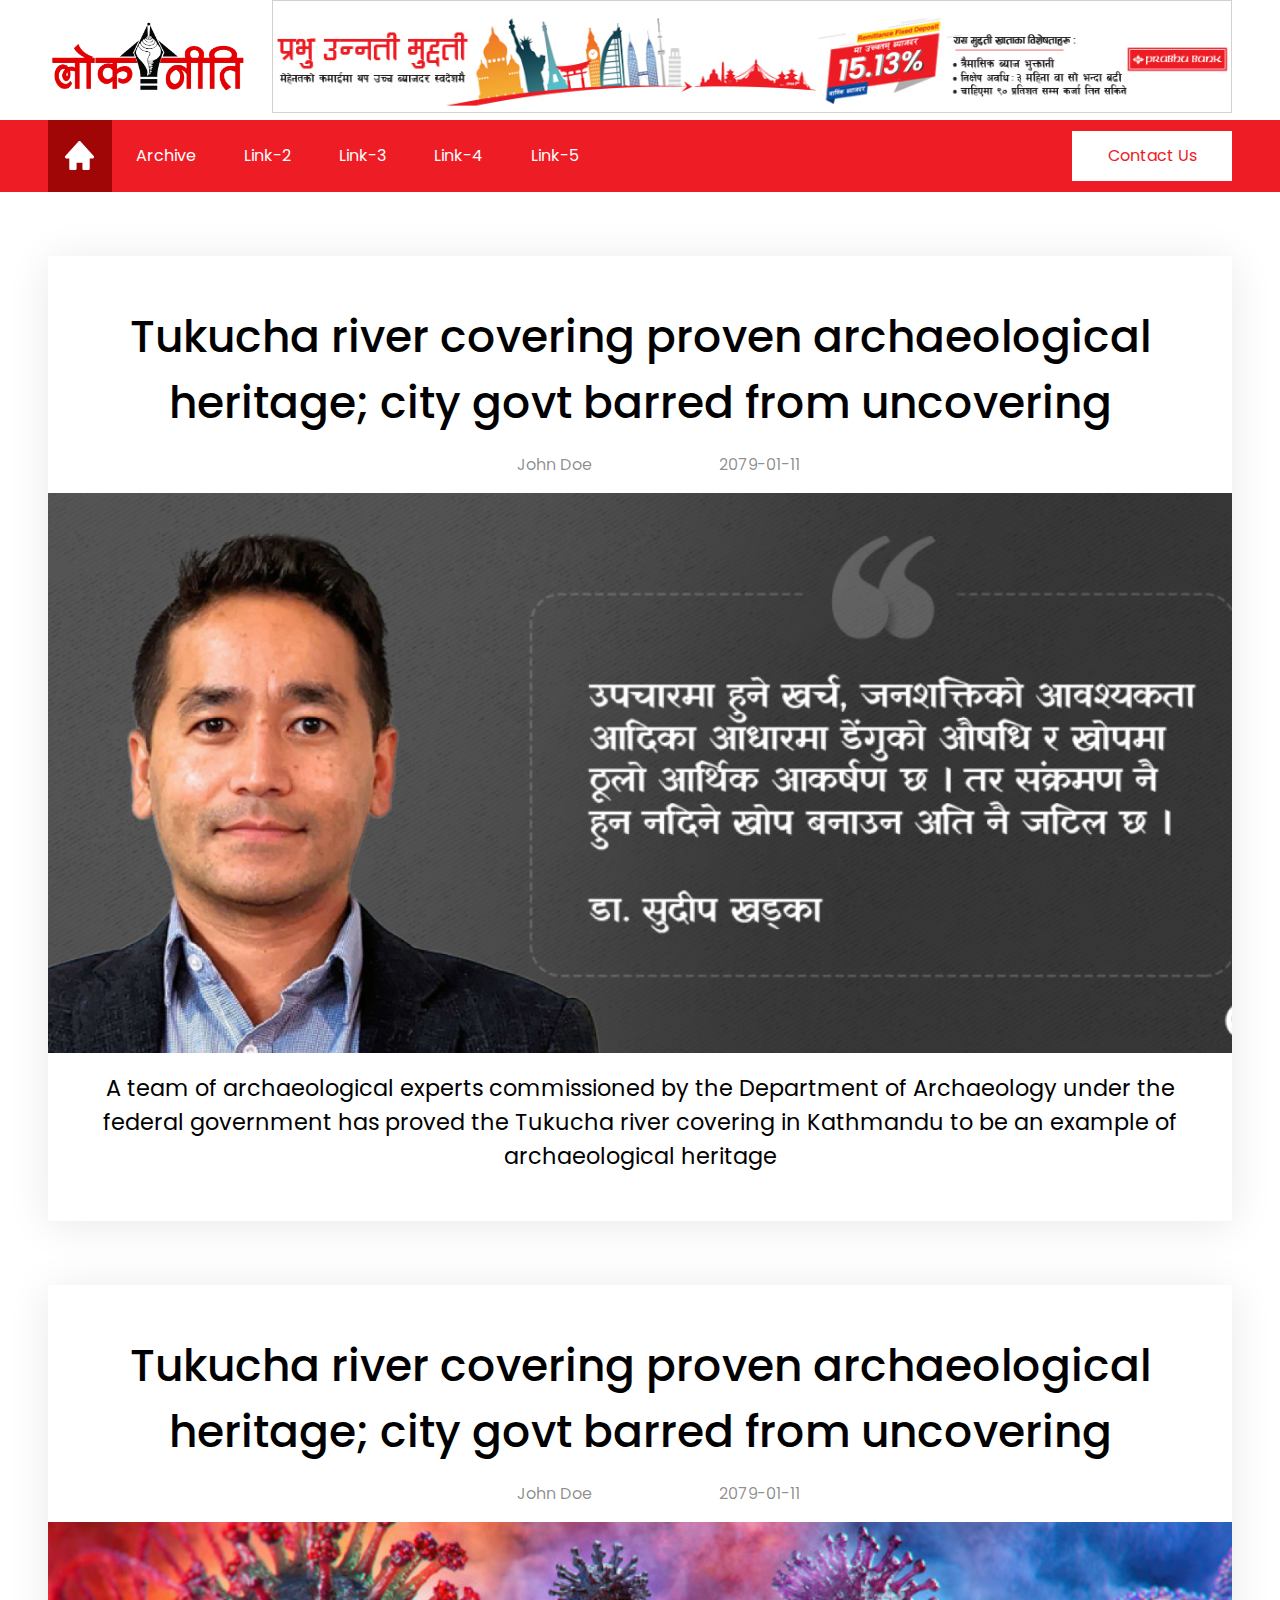
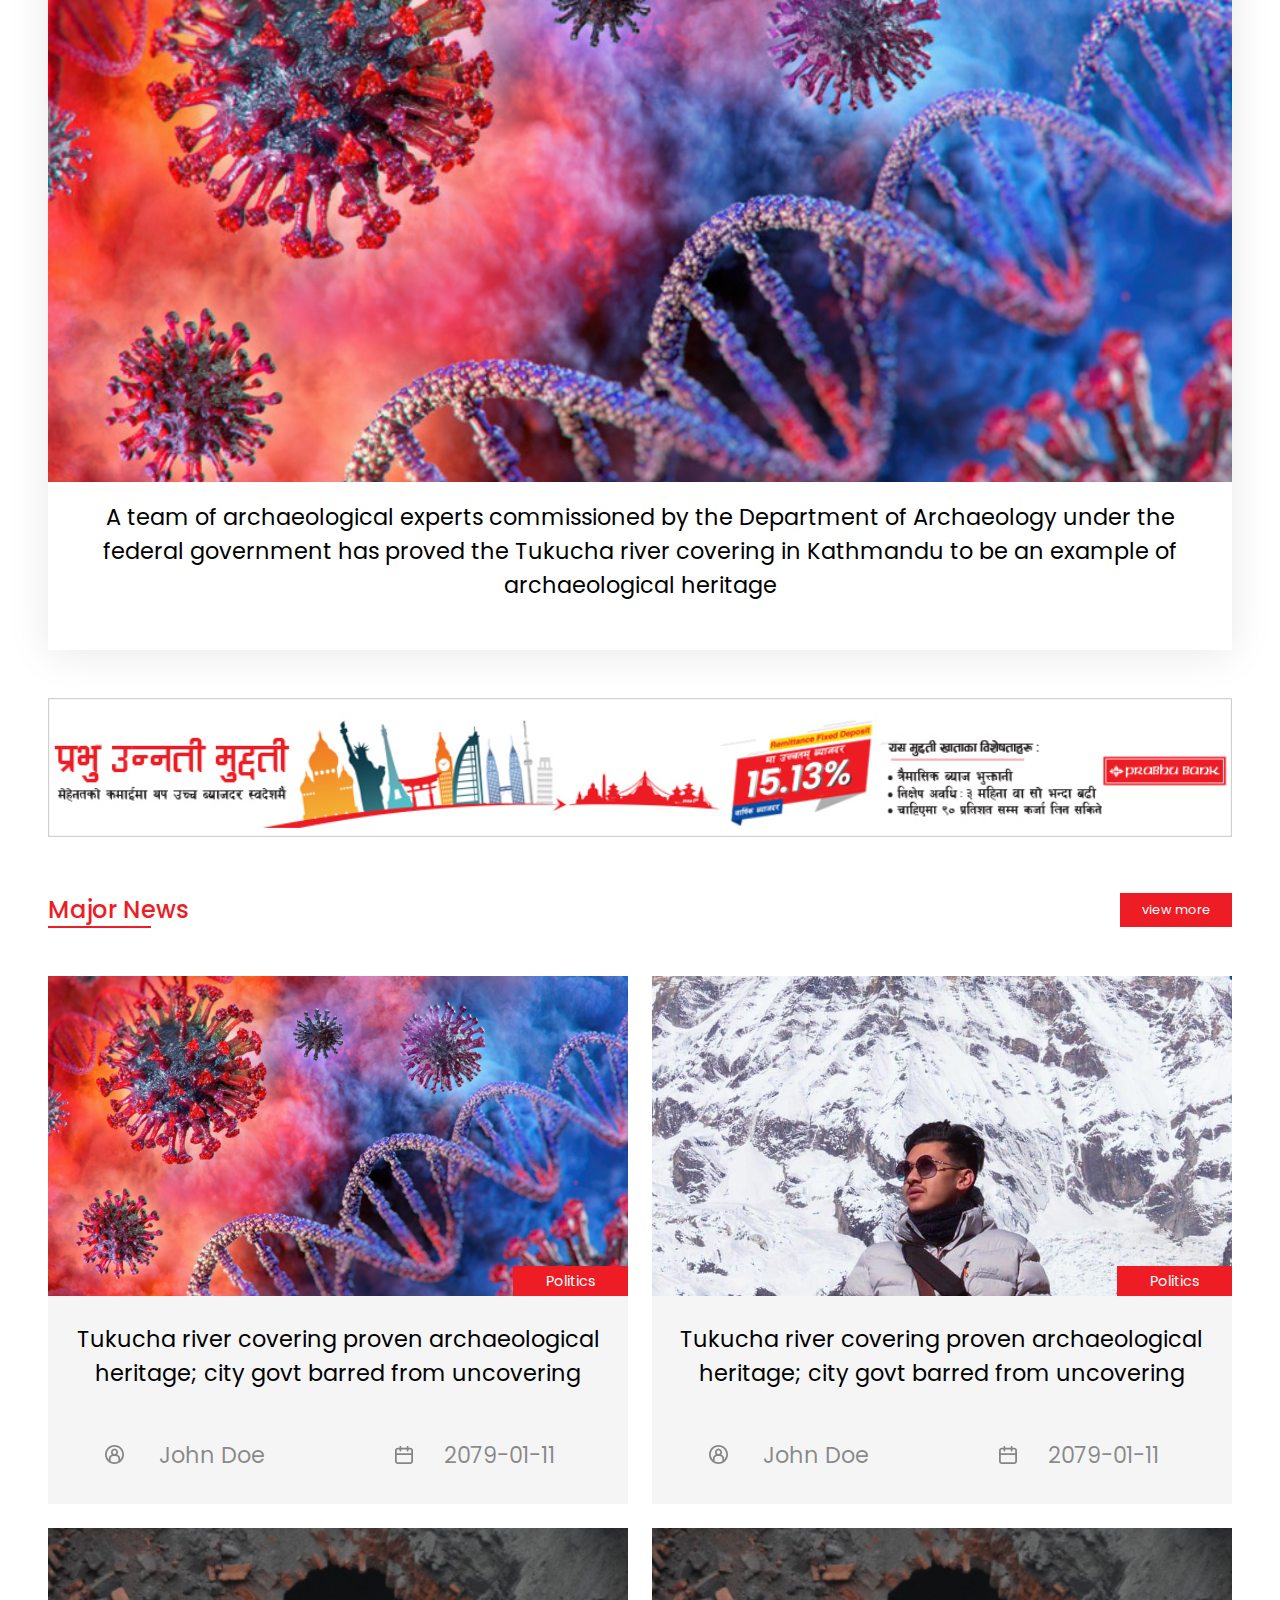
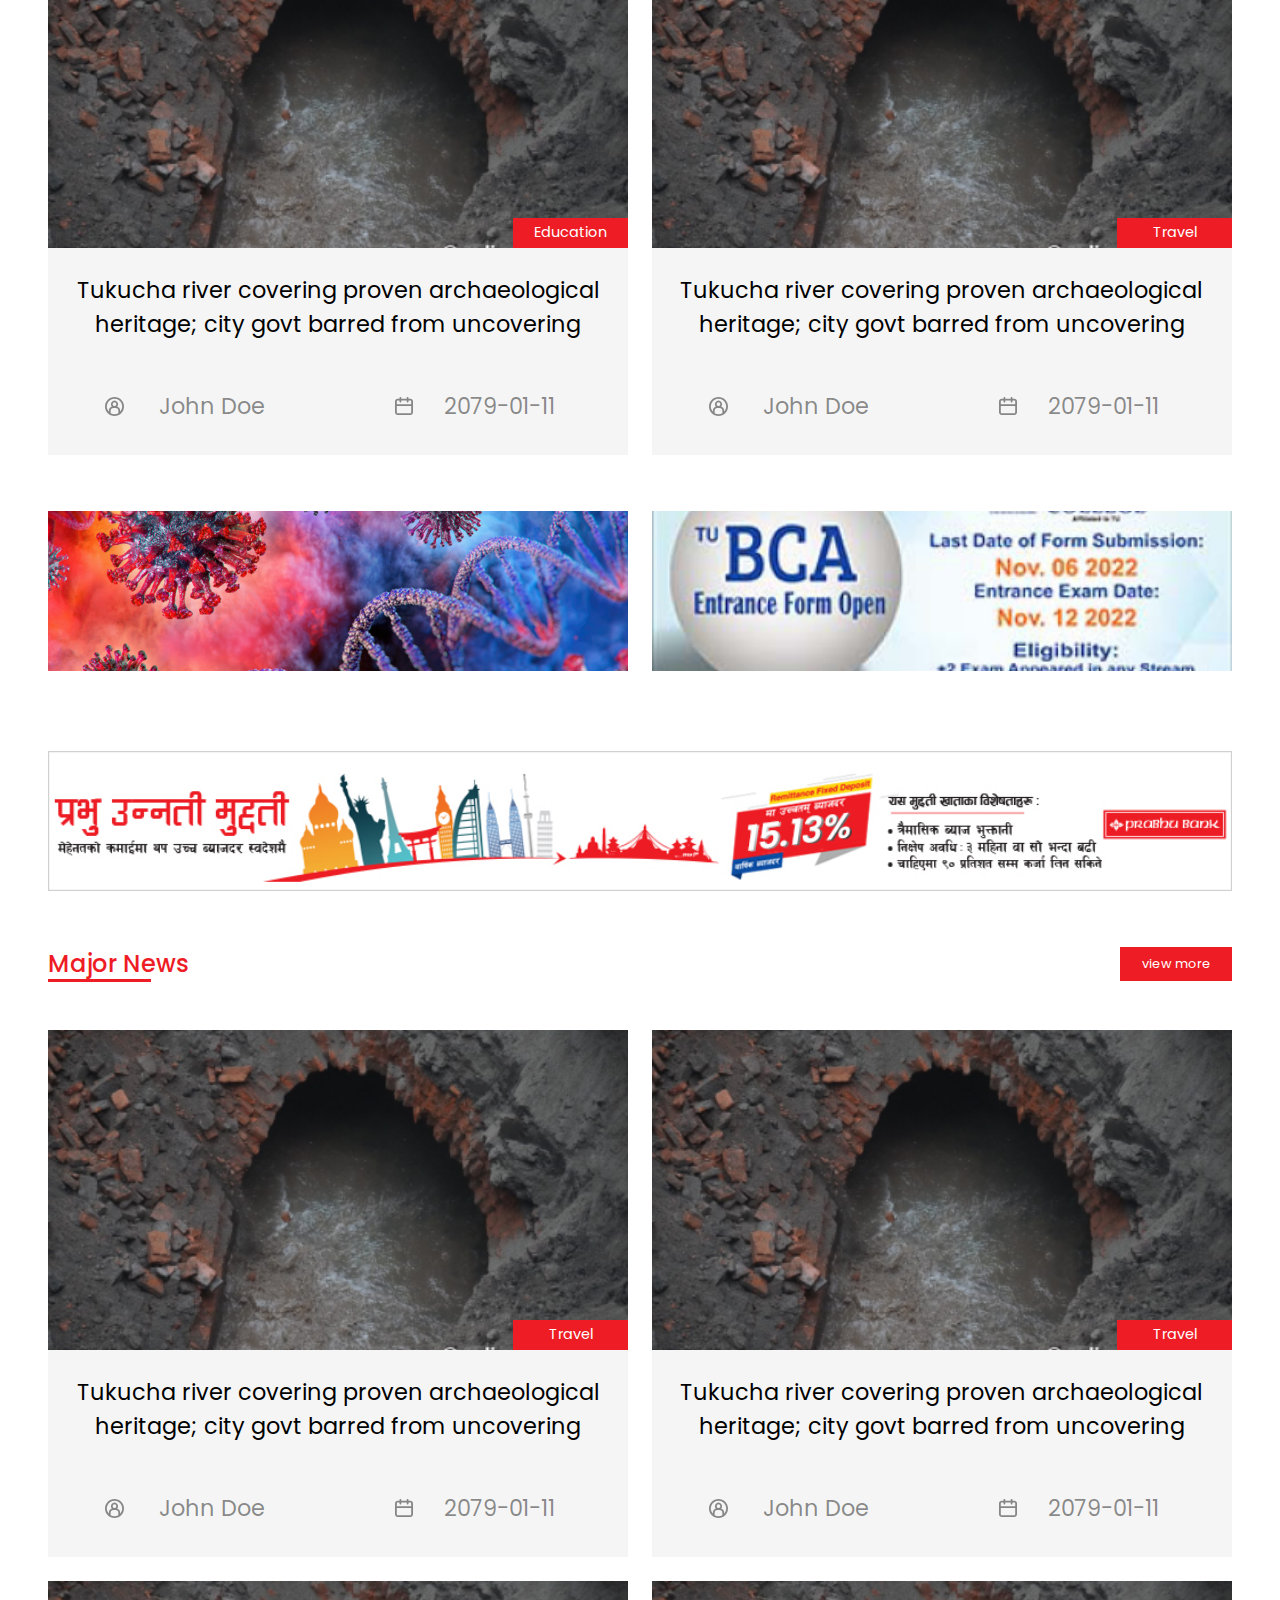
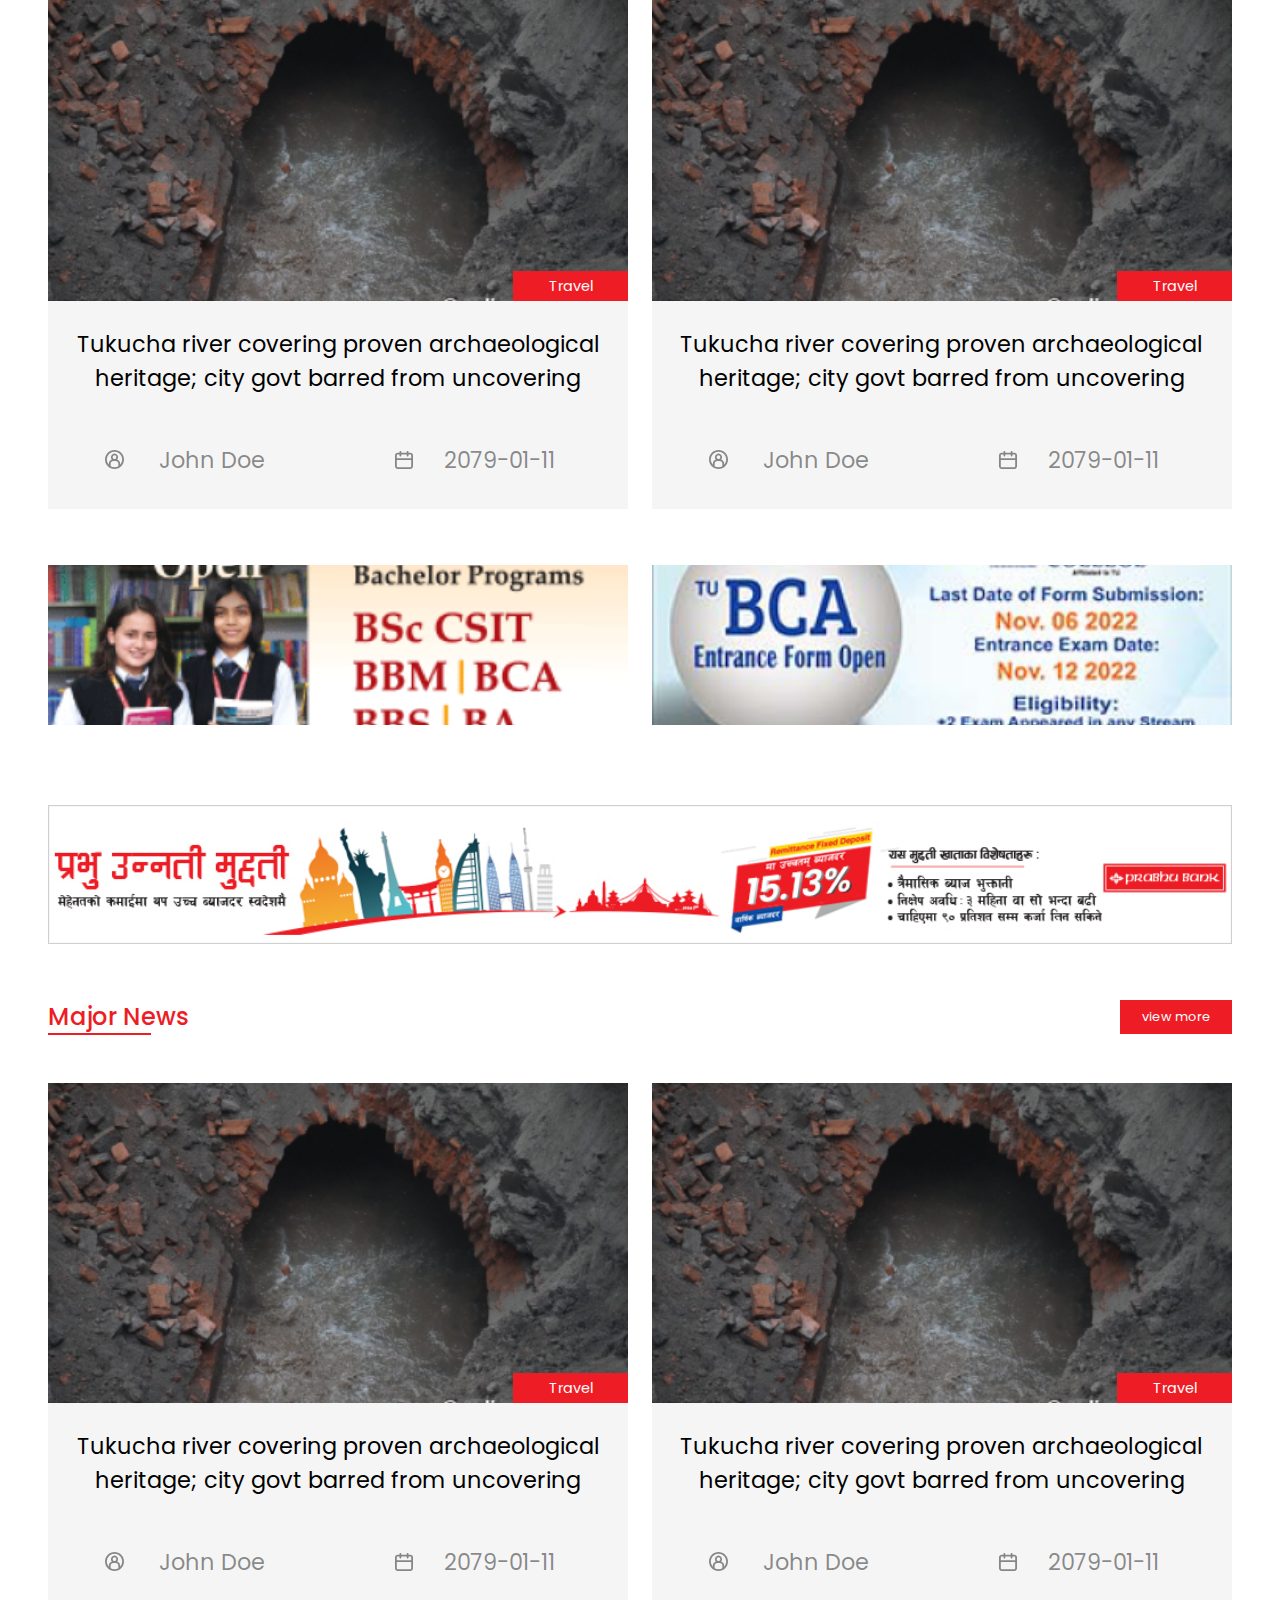
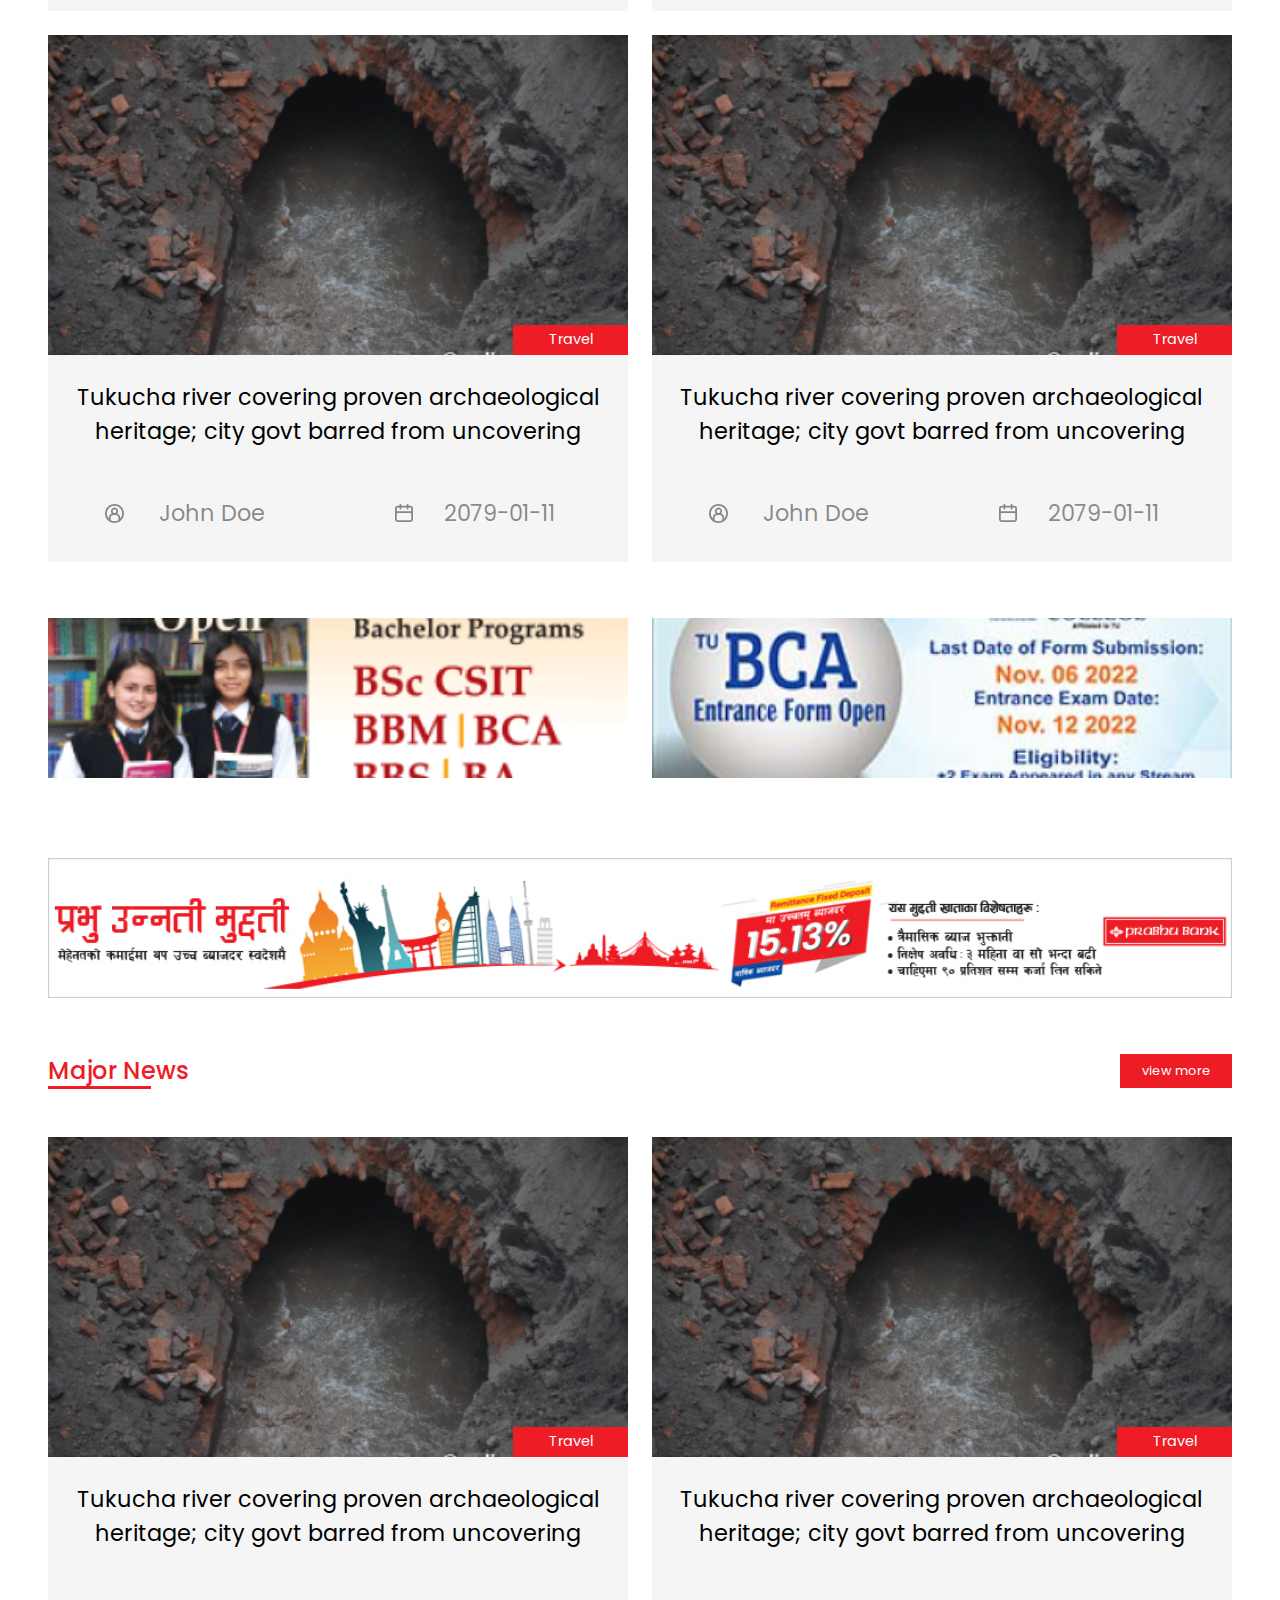
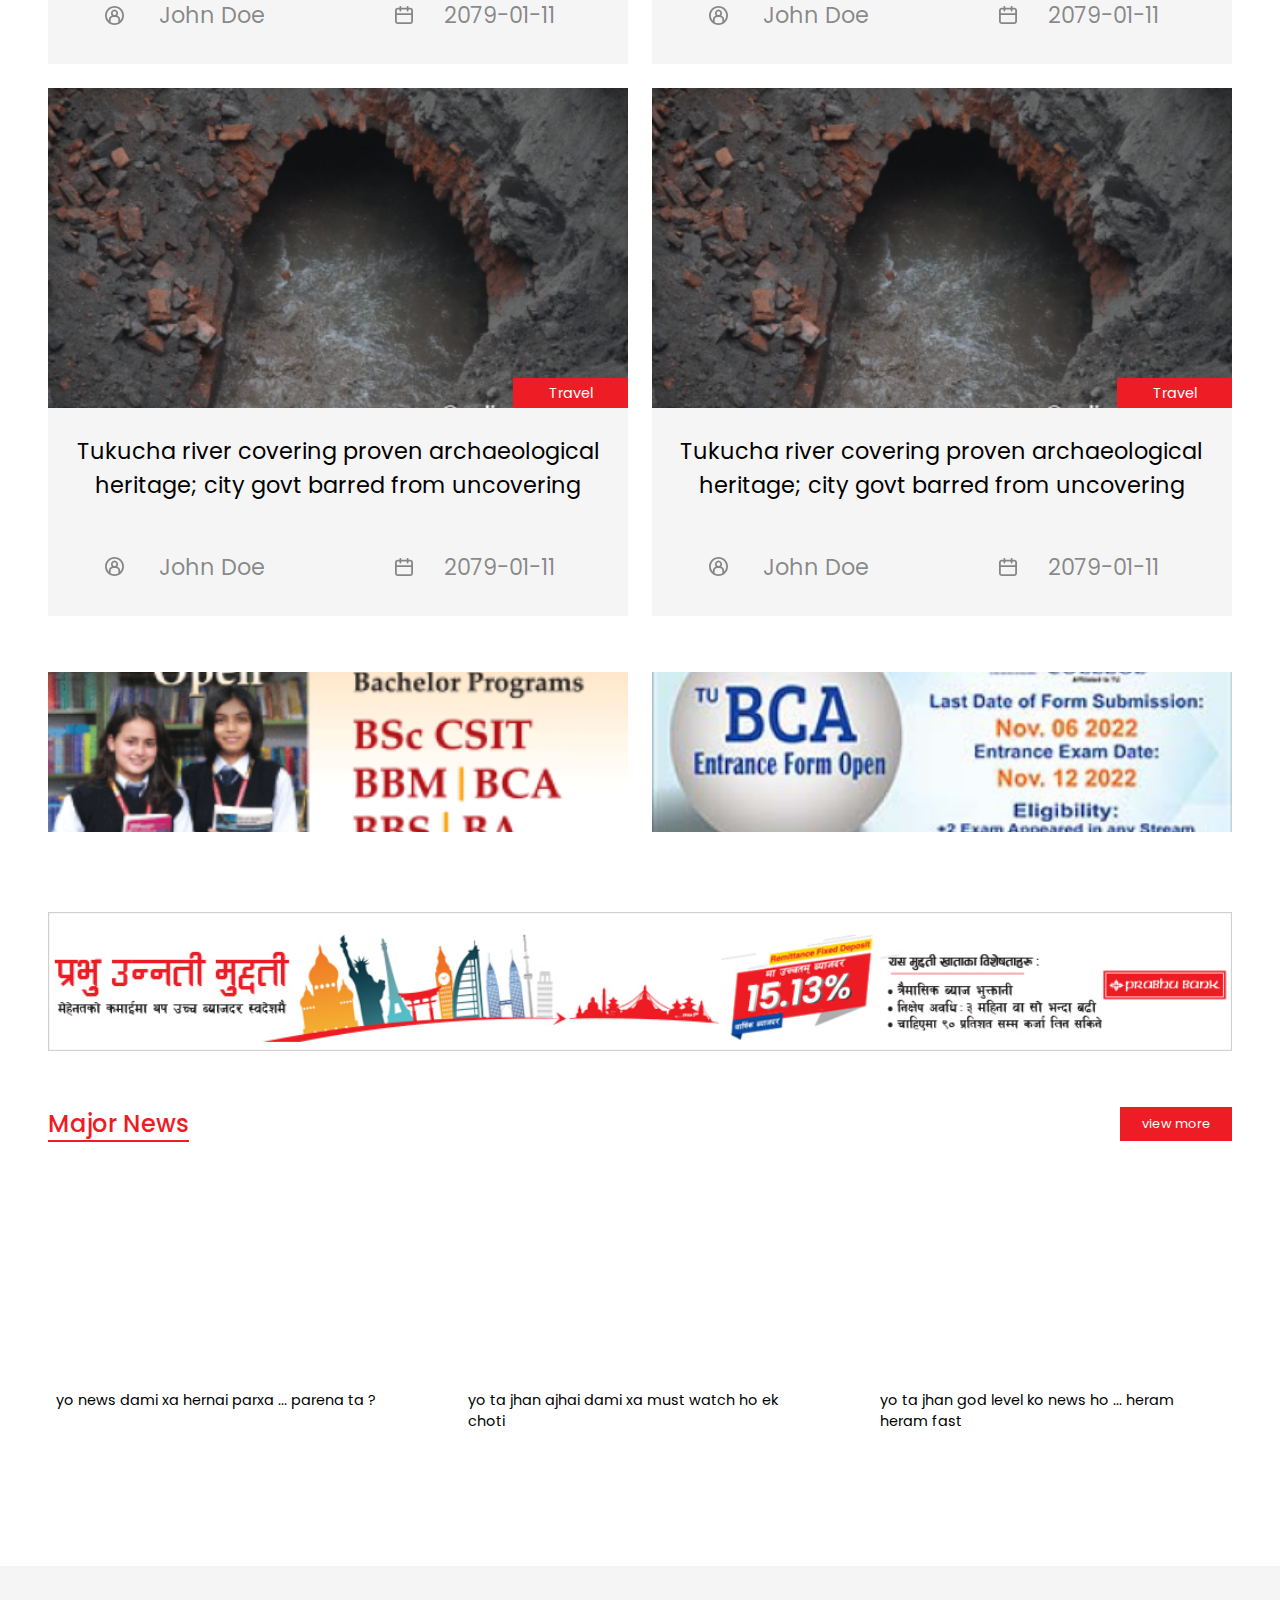
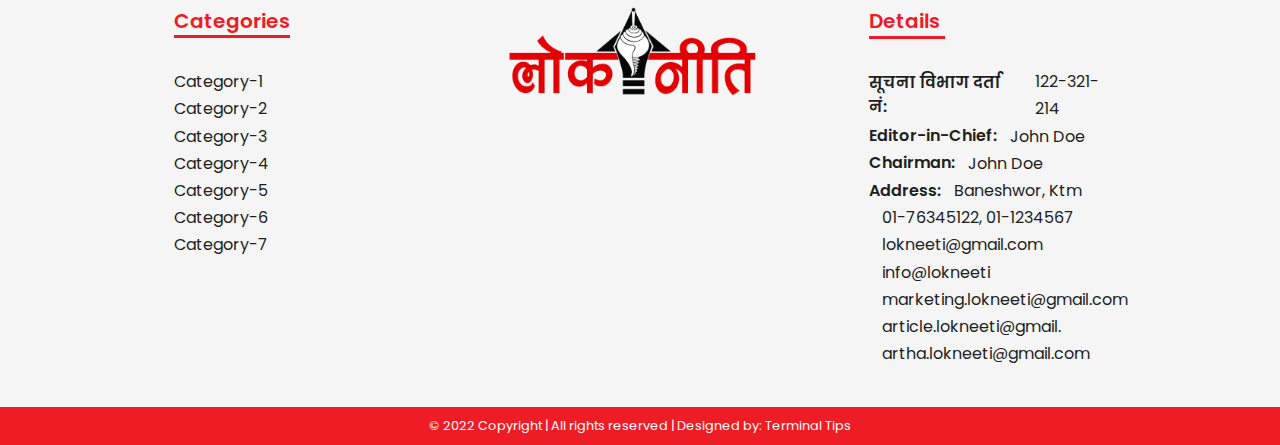
==== commit 7c192cf4: "archive link added" ====
--- a/index.html
+++ b/index.html
@@ -35,7 +35,7 @@
 
     <div class="links">
         <ul>
-            <li><a href="" class="">Link-1</a></li>
+            <li><a href="archive.htm" class="">Archive</a></li>
             <li><a href="">Link-2</a></li>
             <li><a href="">Link-3</a></li>
             <li><a href="">Link-4</a></li>
--- a/css/style.css
+++ b/css/style.css
@@ -19,6 +19,7 @@
 :root{
     --red: #EE1C25;
     --authorblack:rgba(0, 0, 0, 0.45);
+    --linegray: rgba(0, 0, 0, 0.3);
     --white: #fff;
     --black: rgb(32, 30, 30);
     --darkwhite: #F5F5F5;
@@ -783,7 +784,7 @@
     /* border: 1px solid red; */
     justify-content: space-between;
     position: relative;
-
+    margin-top: 5rem;
     margin-bottom: 5rem;
 }
 
@@ -794,7 +795,7 @@
     min-width: 50%;
     display: flex;
     flex-direction: column;
-    margin-top: 3rem;
+    /* margin-top: 3rem; */
 }
 
 .details-sidebar{
@@ -947,18 +948,160 @@
     font-size: 1rem;
 }
 
-
-
-
-
-
-
-
-
-
-
 /* =========================================================== */
 /* ---------------------detail page ----------------- */
+
+/* ==================archive-page================================== */
+
+#archive{
+    margin-top: 6rem;
+    display: flex;
+    justify-content: space-between;
+    /* position: relative; */
+    margin-bottom: 3rem;
+}
+
+.archive-left{
+    width: 65%;
+    max-width: 70%;
+    display: flex;
+    flex-direction: column;
+    /* border: 1px solid red; */
+    /* position: relative; */
+}
+
+.archive-right{
+    width: 30%;
+    max-width: 30%;
+    display: flex;
+    flex-direction: column;
+    /* border: 1px solid red; */
+    position: relative;
+}
+
+.archive-news{
+    display: flex;
+    /* max-width: 60%; */
+    justify-content: space-between;
+    position: relative;
+    margin-bottom: 3rem;
+}
+
+.archive-news::after{
+    content: "";
+    width: 100%;
+    height: 2px;
+    position: absolute;
+    bottom: 0%;
+    left: 0%;
+    background-color: var(--linegray);
+    z-index: -1;
+}
+
+.archive-news-heading {
+    display: flex;
+    flex-direction: column;
+    /* justify-content: space-between; */
+    width: 68%;
+    max-width: 100%;
+    /* border: 1px solid red; */
+}
+
+.archive-news-heading h4 {
+    line-height: 150%;
+    font-weight: 500;
+    font-size: 1.2rem;
+}
+
+.archive-news-heading p{
+    line-height: 150%;
+    /* font-weight: 500; */
+    font-size: 1rem;
+    margin-top: 1rem;
+}
+
+.archive-news-img {
+    width: 30%;
+    max-width: 40%;
+    max-height: 13rem;
+    height: 13rem;
+    /* border: 1px solid red; */
+}
+
+.archive-news-img img{
+    width: 100%;
+    height: 100%;
+    object-fit: cover;
+    object-position: center;
+}
+
+
+
+.archive-sidebar-news{
+    display: flex;
+    flex-direction: column;
+    margin-bottom: 3rem;
+    
+}
+
+.archive-sidebar-news-two{
+    display: flex;
+    flex-direction: column;
+    margin-bottom: 3rem;
+    position: sticky;
+    top: 0;
+    /* bottom: 50%; */
+}
+
+.archive-sidebar-new{
+    position: sticky;
+    bottom: 0;
+    border: 1px solid red;
+}
+
+.archive-sidebar-news-block{
+    display: flex;
+    /* flex-direction: column; */
+    justify-content: space-between;
+    width: 100%;
+    margin-top: 2rem;
+}
+
+.pagination{
+    display: flex;
+    width: 100%;
+    /* border: 1px solid red; */
+    align-items: center;
+    justify-content: center;
+}
+
+.pagination ul{
+    display: flex;
+
+}
+.pagination ul li{
+    display: flex;
+    list-style: none;
+    margin: 0 .5rem;
+    background-color:  #F3F3F3;
+}
+
+.pagination ul li a{
+    text-decoration: none;
+    color: var(--red);
+    padding: .5rem 1rem;
+}
+
+
+
+
+
+/* ==================archive-page================================== */
+
+
+
+
+
 
 
 /* ----------------responsive home page------------------- */
@@ -1358,6 +1501,45 @@
 .details-sidebar {
     height: 110vh;
 }
+
+
+
+/* ==============archive-page======================== */
+
+.archive-news-heading {
+    width: 65%;
+}
+
+.archive-news-img {
+    width: 33%;
+    height: 12rem;
+}
+
+.archive-news-heading h4 {
+    font-size: 1.1rem;
+}
+
+.archive-news-heading p {
+    font-size: 0.9rem;
+}
+
+.archive-right .archive-sidebar-news .archive-sidebar-news-block > .block-title {
+    display: flex;
+    max-width: 60%;
+    width: 55%;
+    /* border: 1px solid black; */
+    font-size: .9rem;
+}
+
+.block-title {
+    display: flex;
+    max-width: 60%;
+    width: 55%;
+    /* border: 1px solid black; */
+    font-size: .9rem;
+}
+
+/* ==============archive-page======================== */
     
 }
 
@@ -1527,6 +1709,7 @@
     
     #details {
         flex-direction: column;
+        
     }
 
     #details-topic::after {  
@@ -1563,7 +1746,33 @@
     
     /* ==================details page ========================== */
 
-
+    /* =================archive-page============================= */
+    
+    #archive {
+        flex-direction: column;
+    }
+
+    .archive-left {
+        width: 100%;
+        max-width: 100%;
+    }
+    .archive-right {
+        width: 100%;
+        max-width: 100%;
+    }
+
+    .archive-right .archive-sidebar-news .archive-sidebar-news-block > .block-title {
+       
+        max-width: 75%;
+        width: 75%;
+    }
+
+    .pagination {
+        margin-bottom: 3rem;
+    }
+
+    
+    /* =================archive-page============================= */
 
 
 }
@@ -1736,6 +1945,39 @@
 
     /* ==================details-page======================== */
 
+
+    /* =================archive-page============================== */
+
+    .archive-news-heading {
+        width: 68%;
+    }
+
+    .archive-news-heading h4 {
+        font-size: 1rem;
+    }
+
+    .archive-news-heading p {
+        font-size: .85rem;
+    }
+
+
+    .archive-news-img {
+        width: 28%;
+        height: 8rem;
+    }
+
+    .archive-right .archive-sidebar-news .archive-sidebar-news-block > .block-title {
+        max-width: 65%;
+        width: 65%;
+    }
+
+    .block-title {
+        display: flex;
+        max-width: 65%;
+        width: 65%;
+        /* border: 1px solid black; */
+    }
+    /* =================archive-page============================== */
    
 
 }
@@ -2013,4 +2255,27 @@
         width: 100%;
     }
 
+
+    /* ======================archive-page=================== */
+
+    .archive-news {
+        flex-direction: column;
+    }
+
+    .archive-news-heading {
+        width: 100%;
+    }
+
+    .archive-news-img {
+        width: 100%;
+        height: 15rem;
+        max-width: 100%;
+        max-height: 15rem;
+        margin-top: 3rem;
+    }
+
+    .archive-news::after {
+        top: 105%;  
+    }
+
 }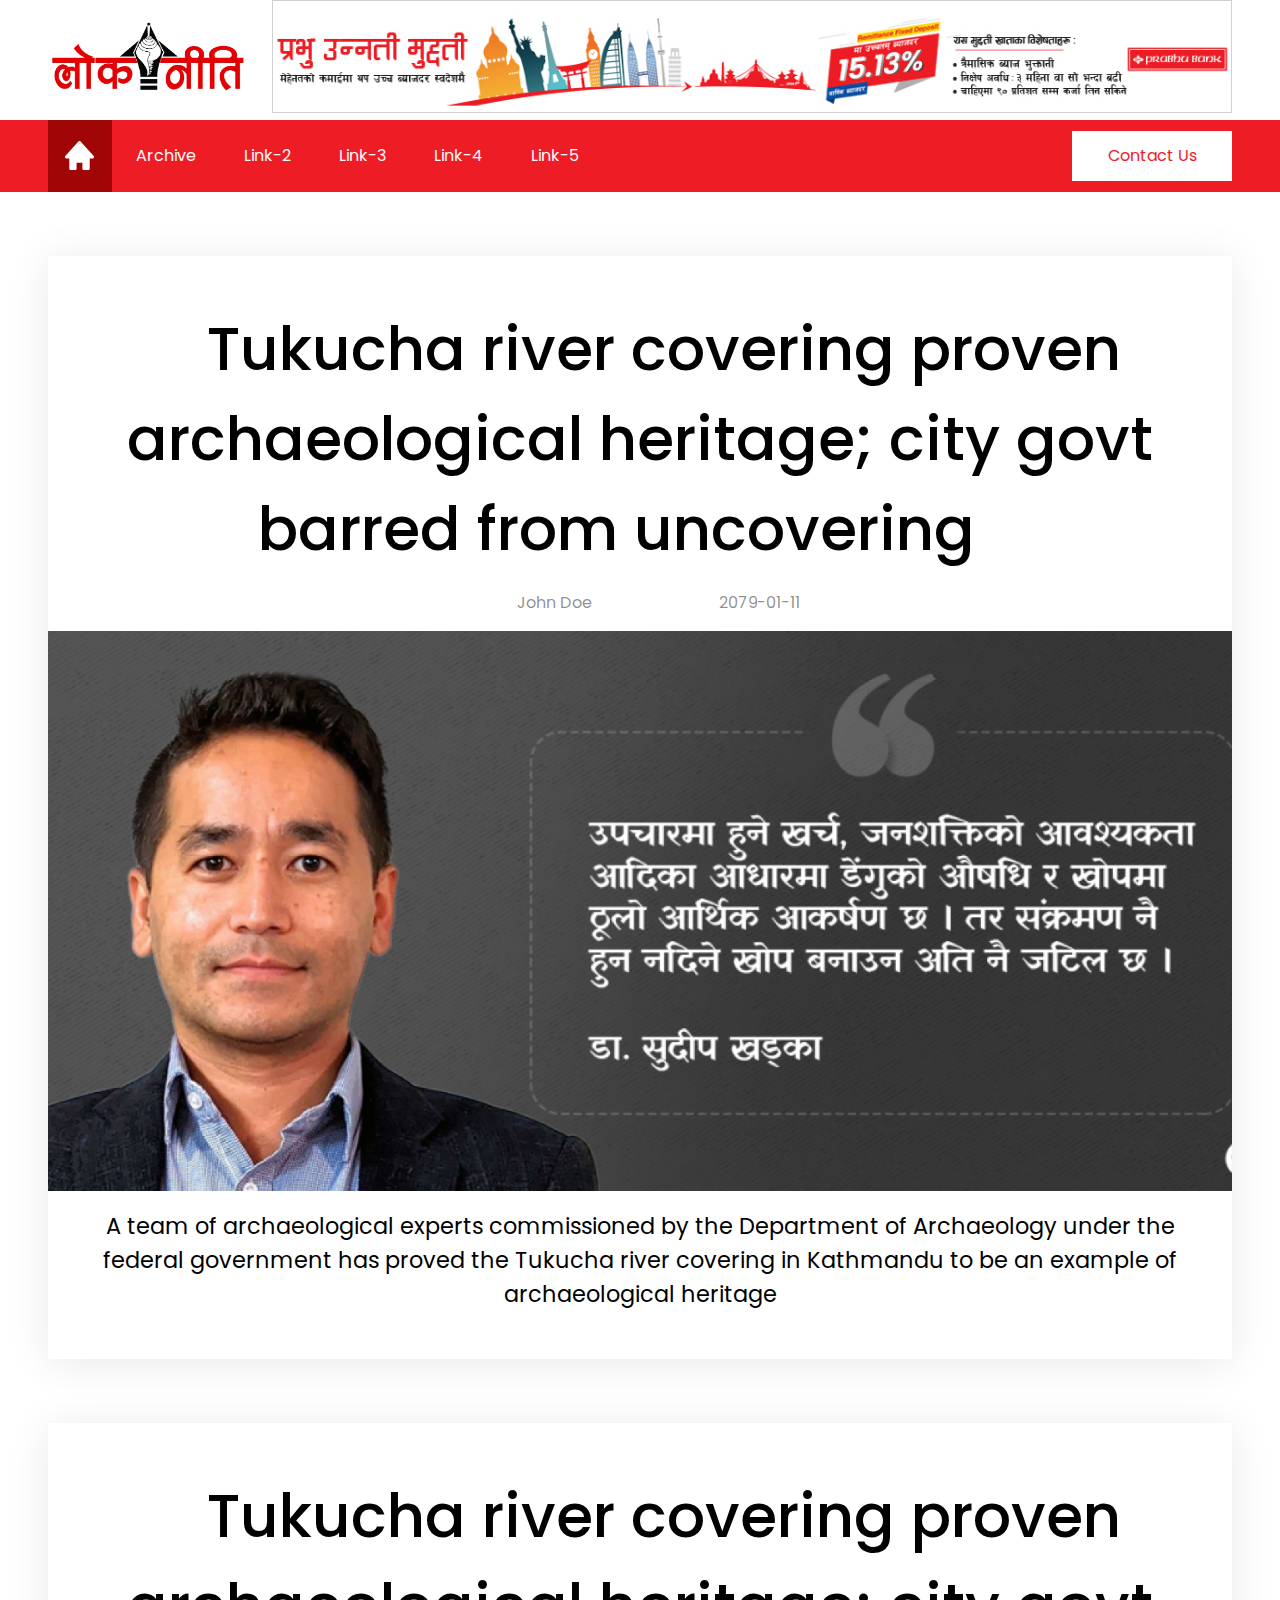
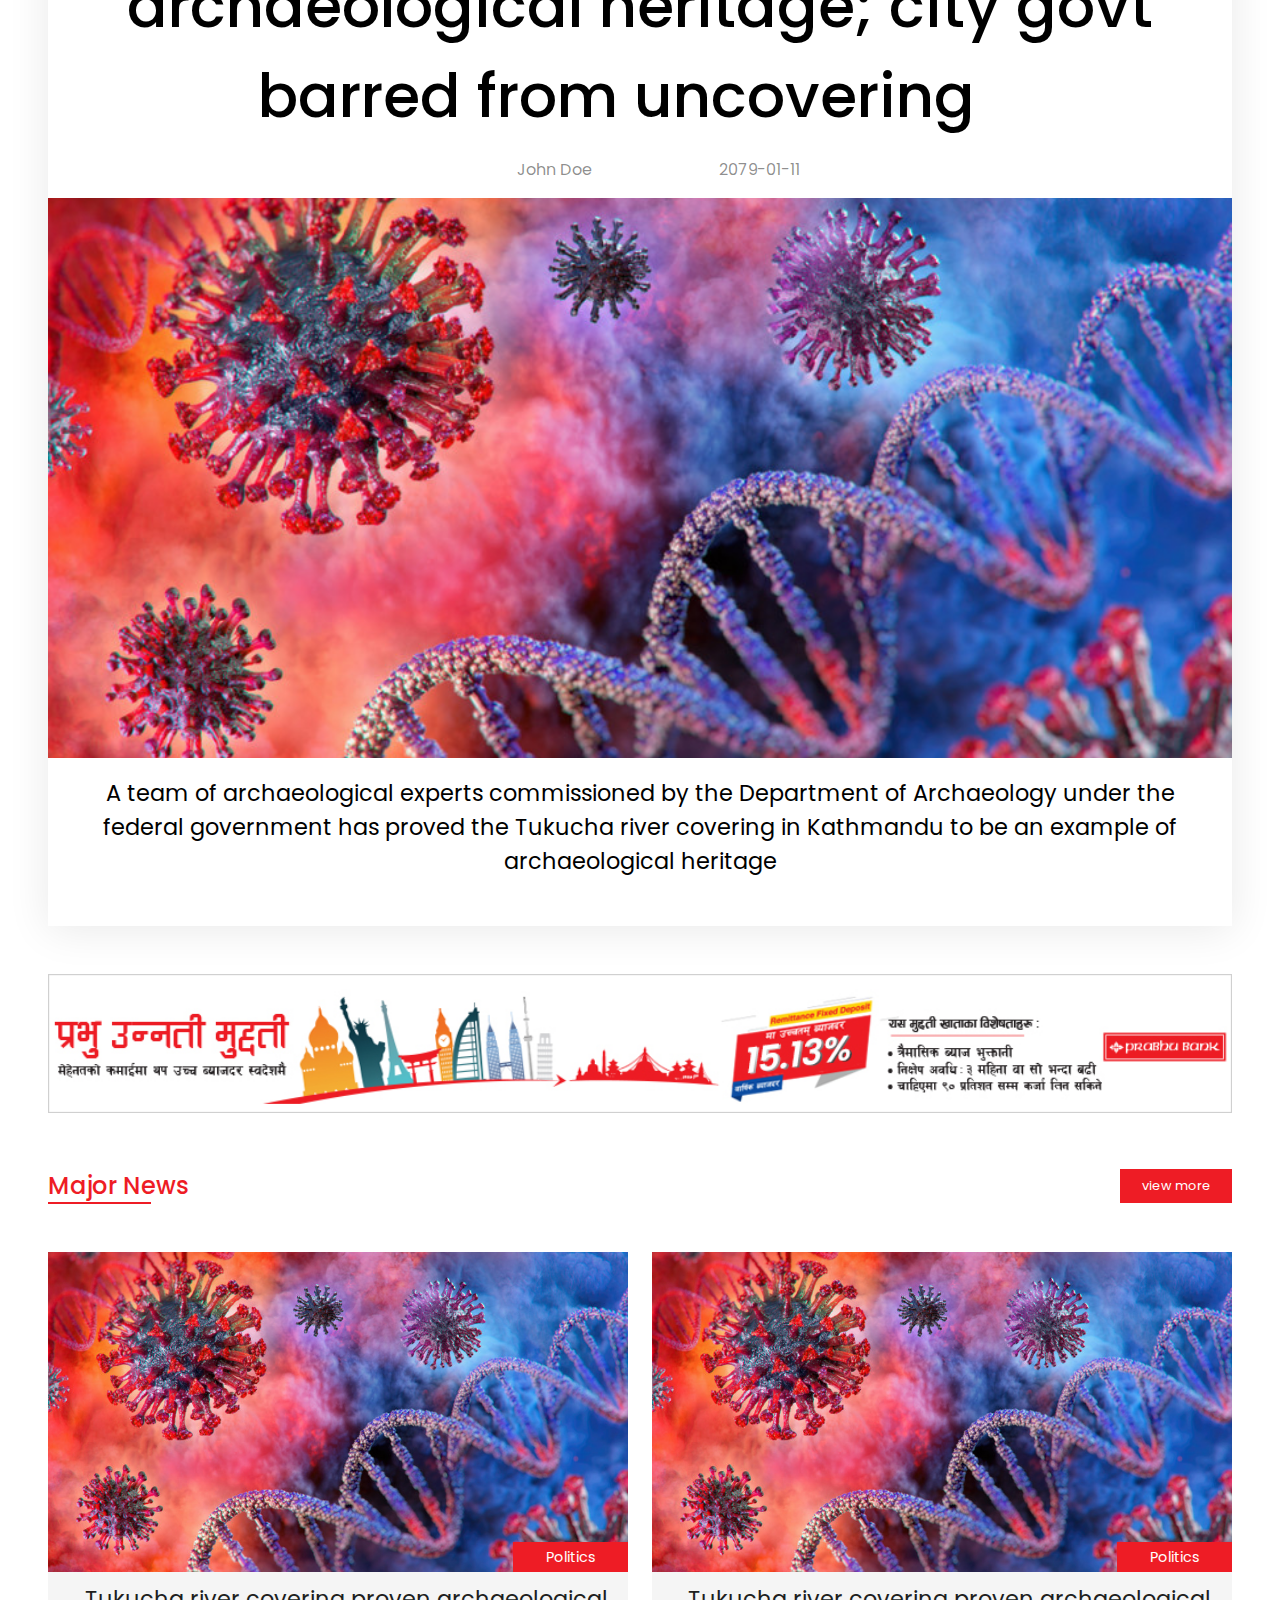
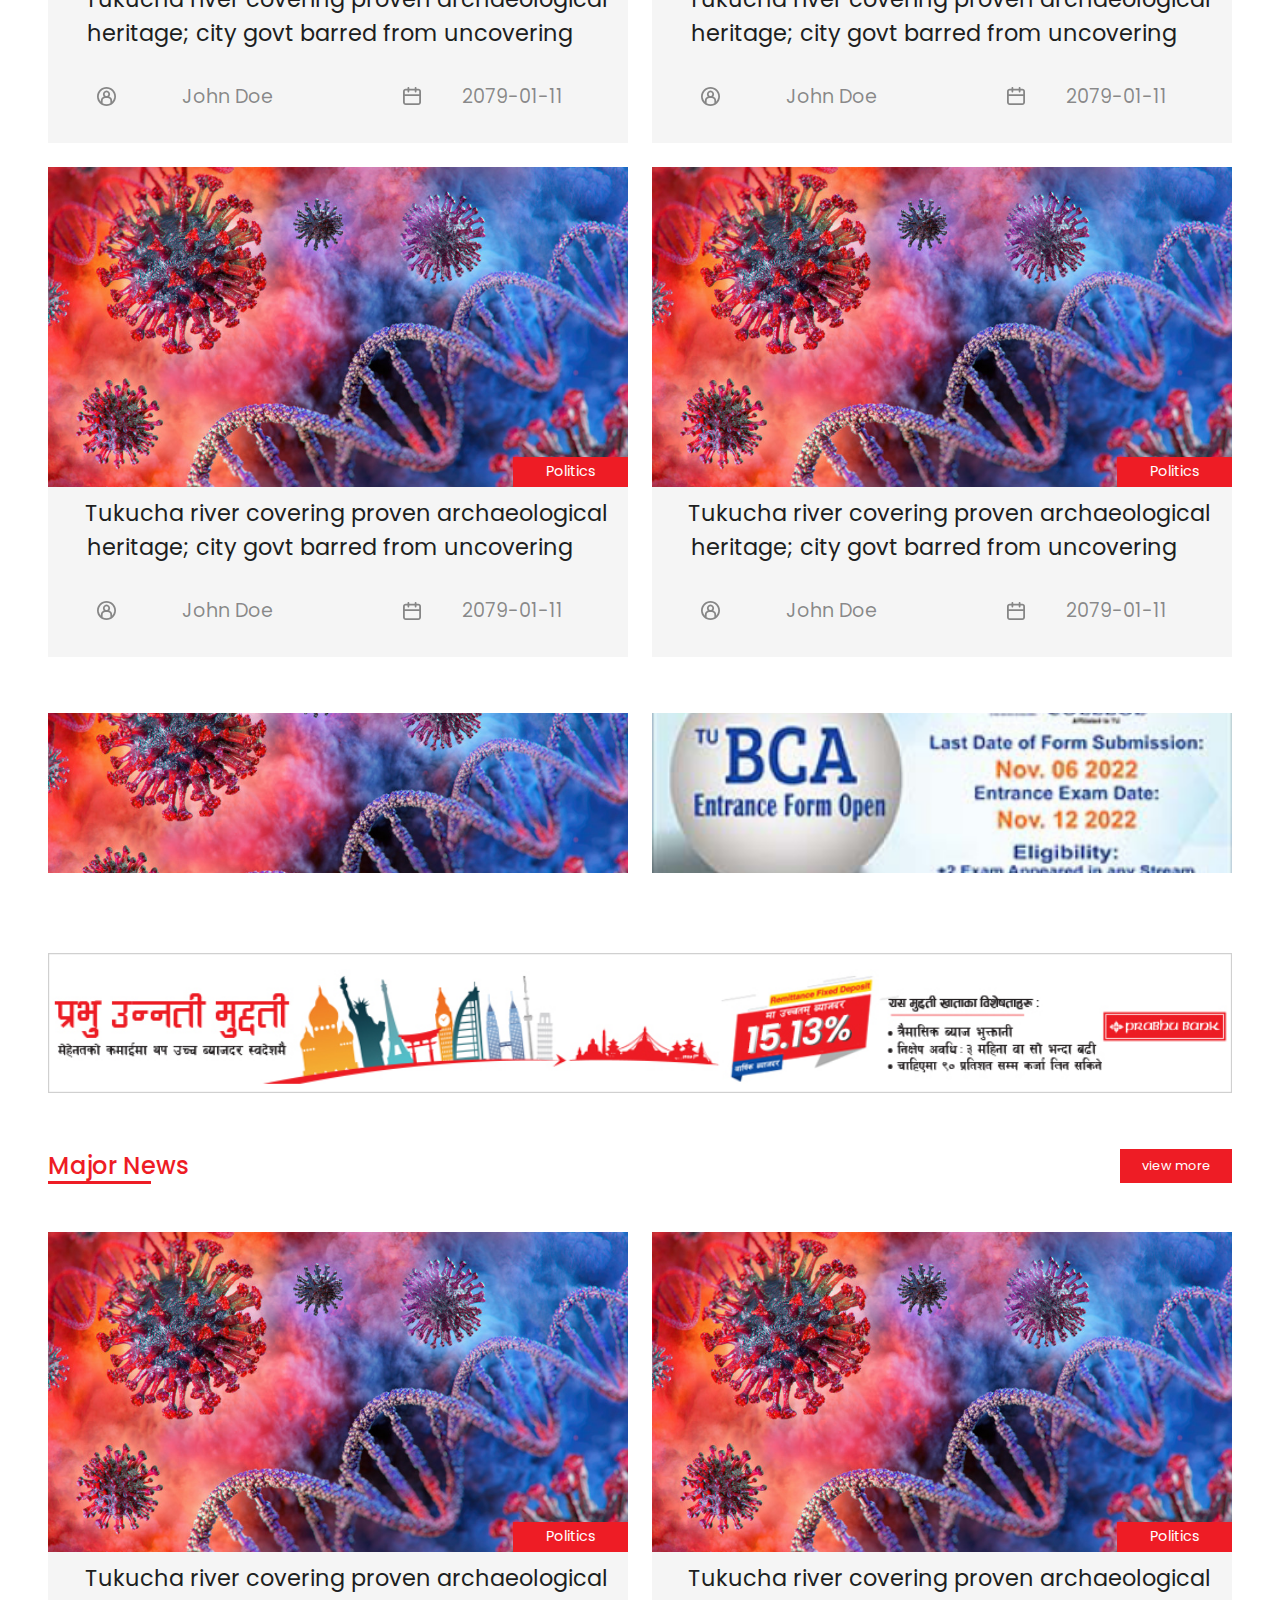
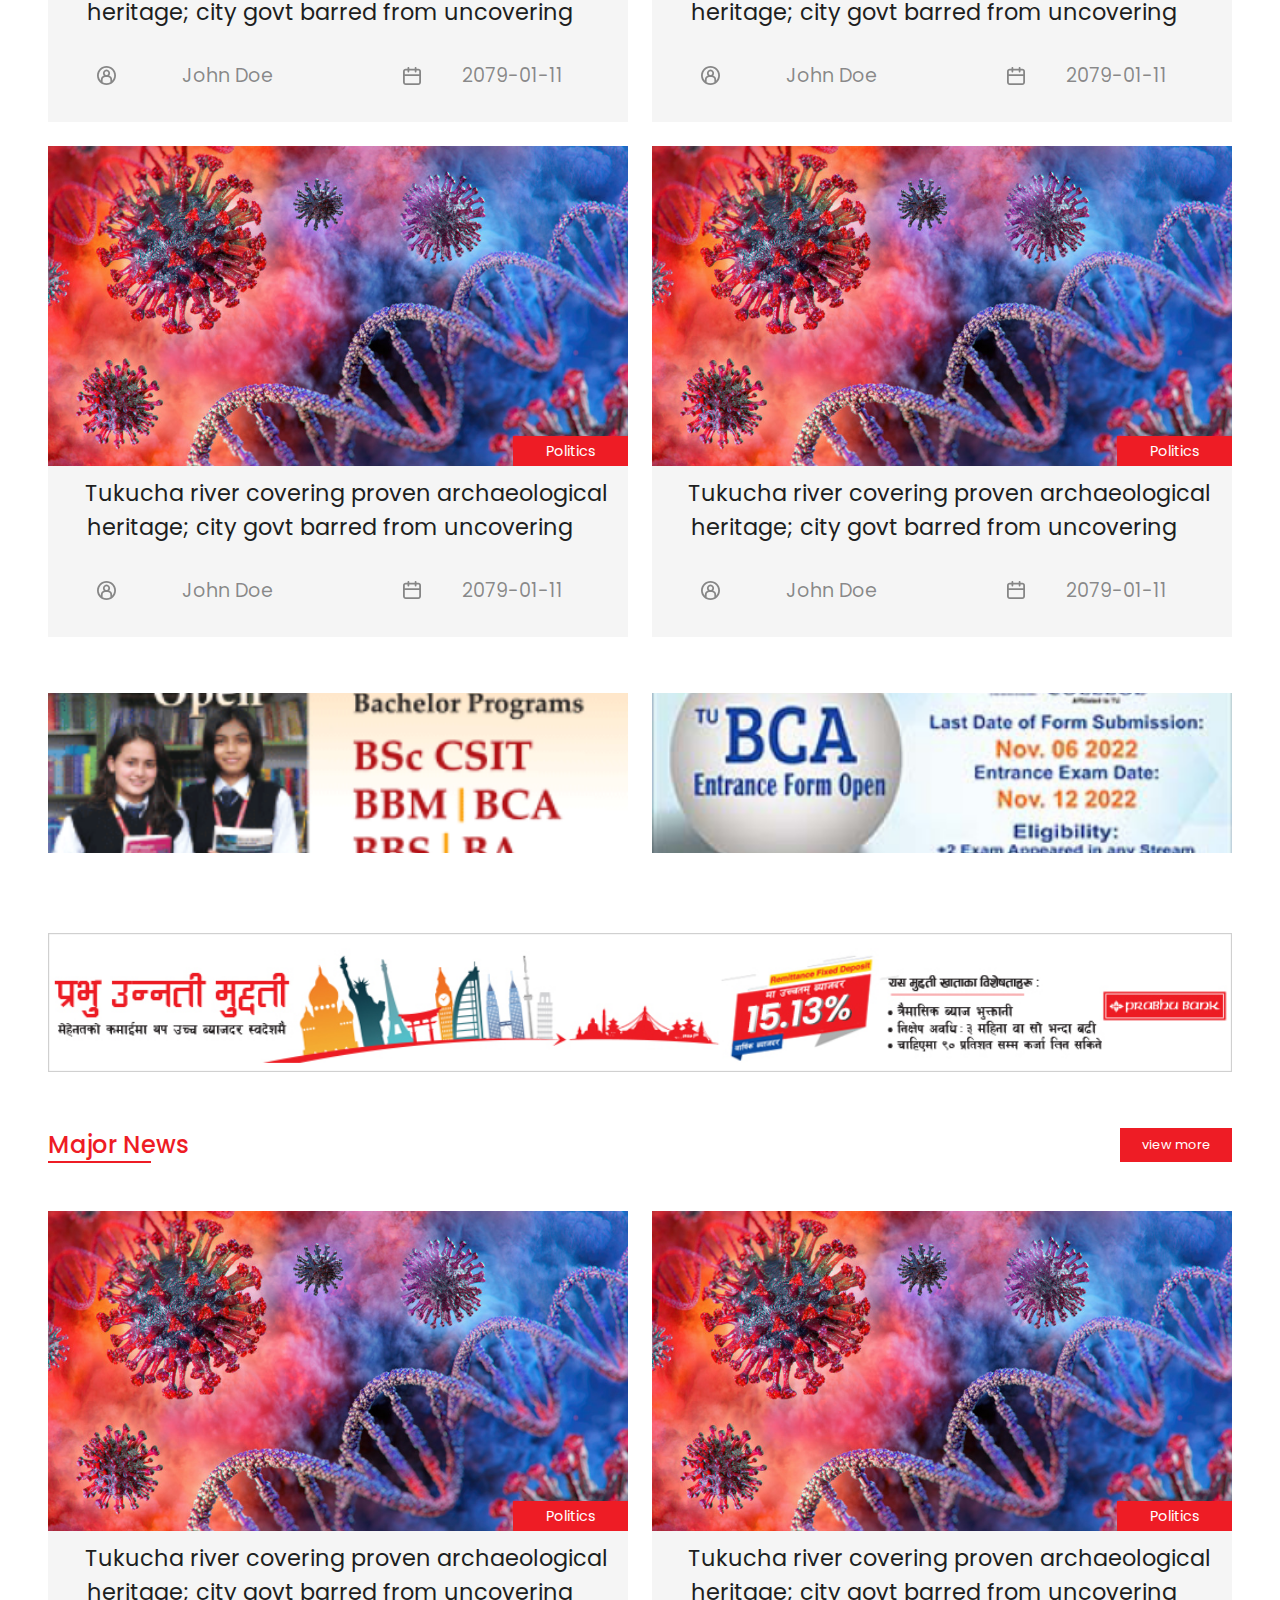
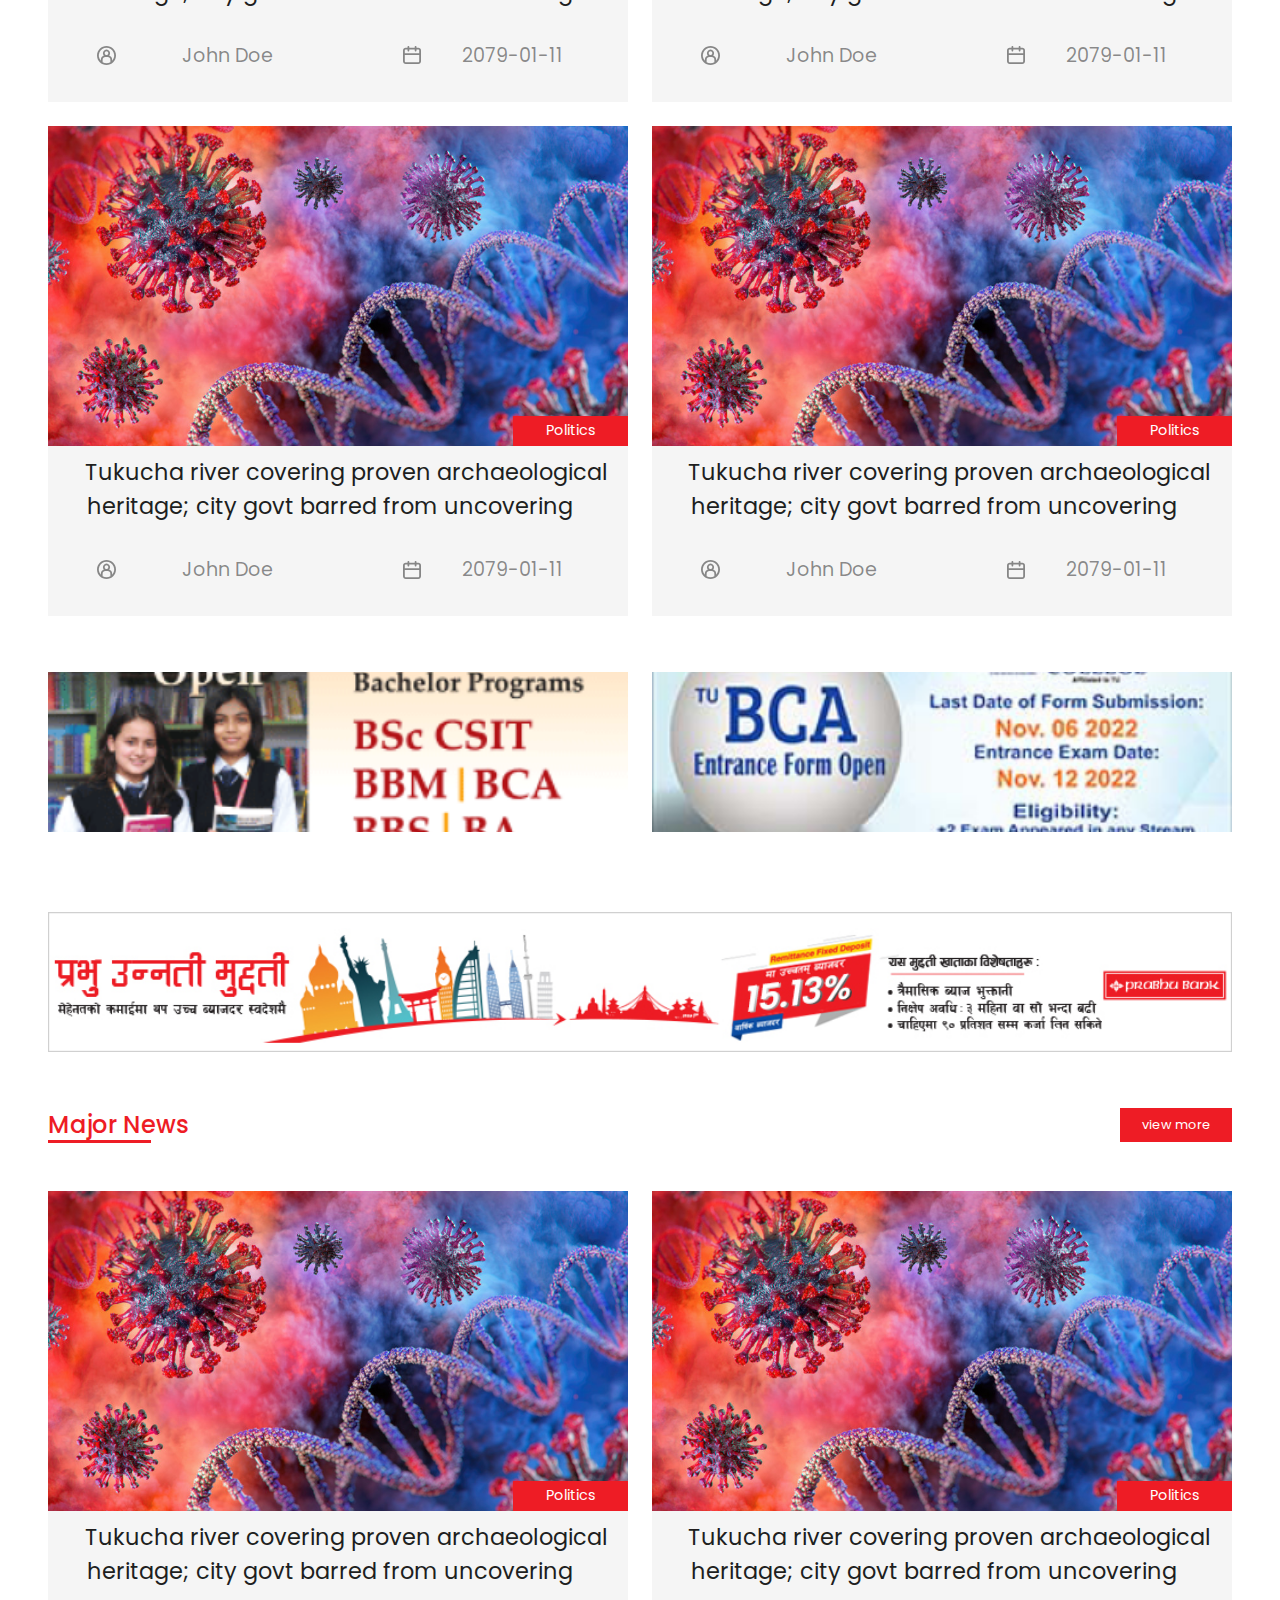
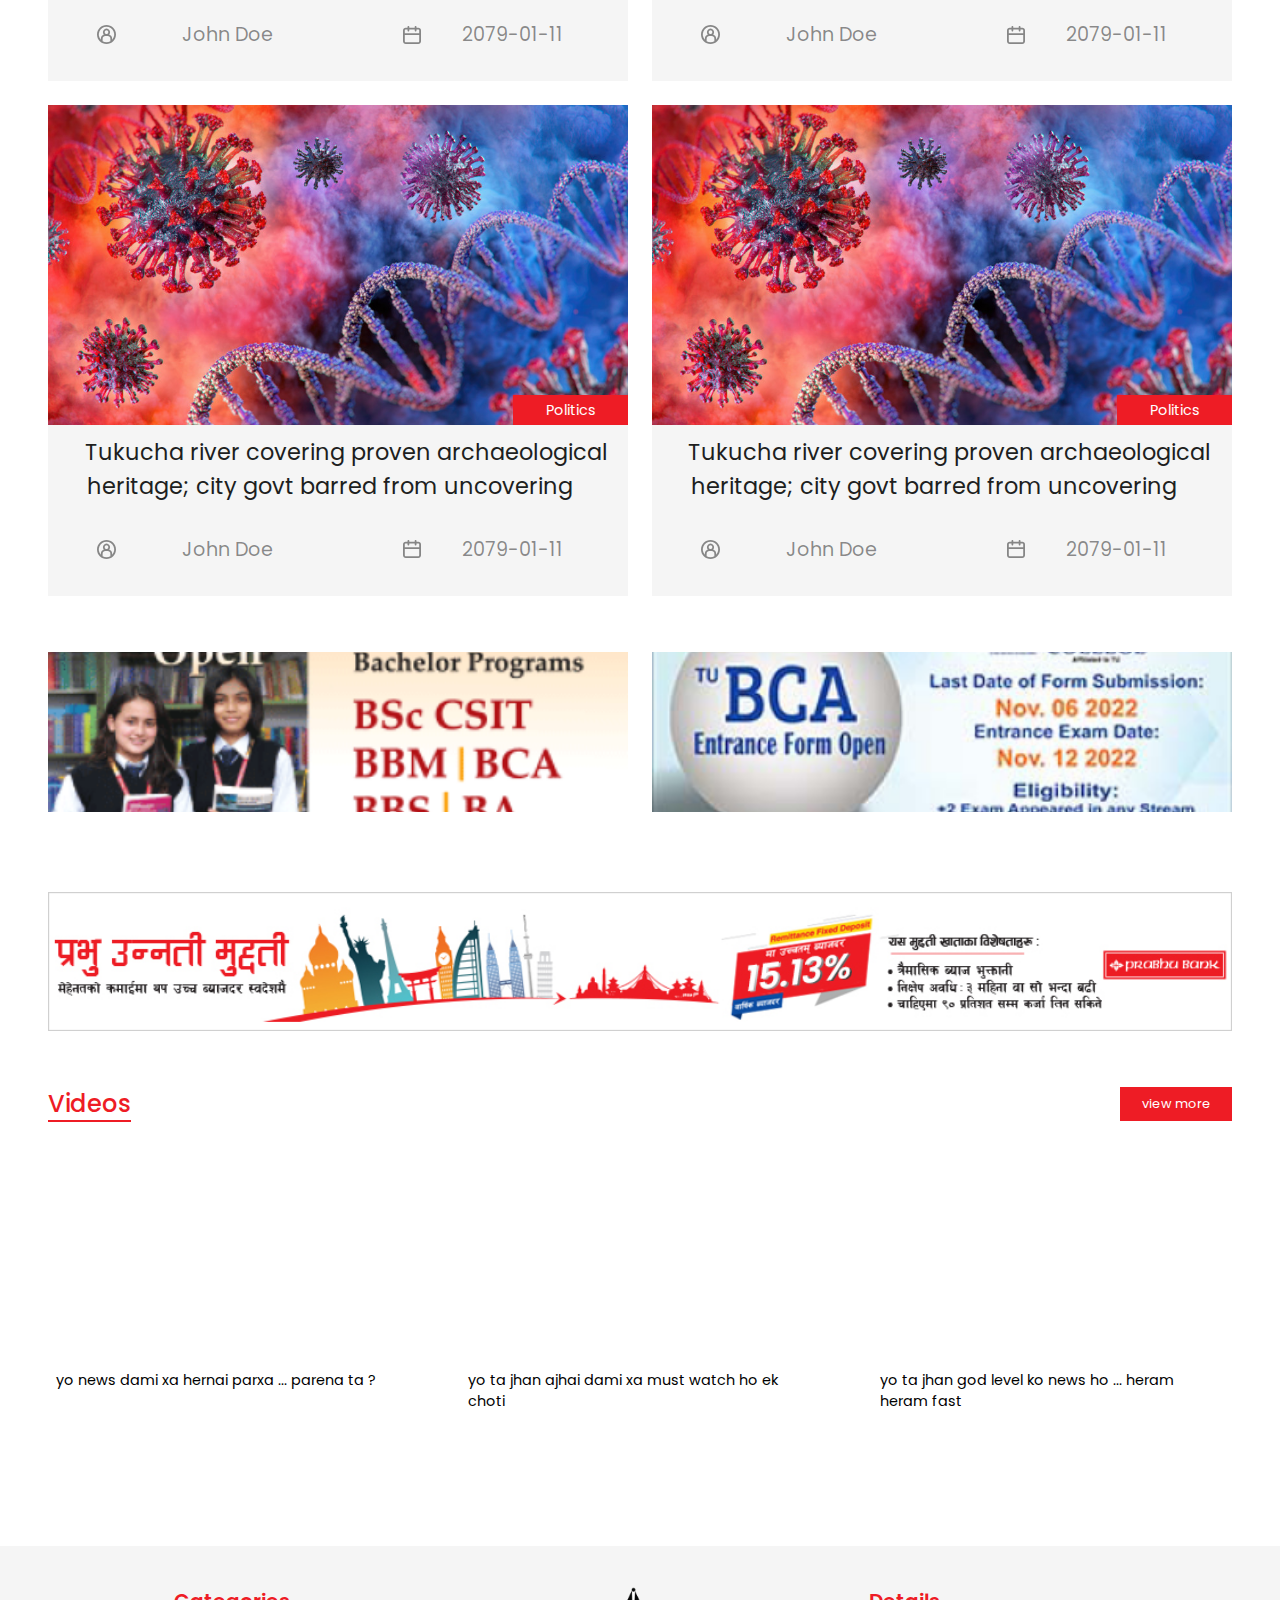
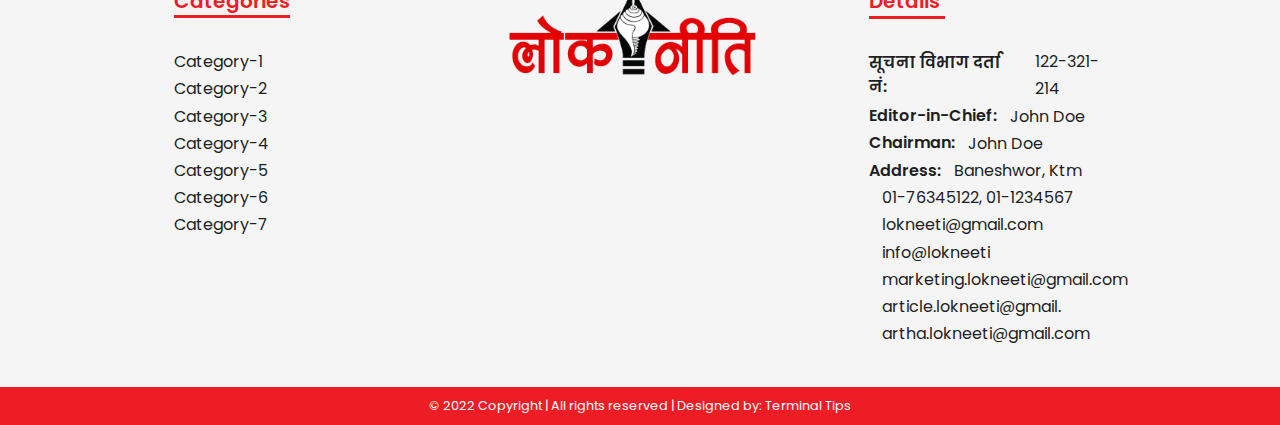
==== commit d8606ce8: "anchor tags used/ replace onclick" ====
--- a/index.html
+++ b/index.html
@@ -64,46 +64,15 @@
 <section id="featured-news" class="margin">
 
 <!-- --------------------featured-1 starts------------     -->
-    <div class="top-news" style="text-align: center;"  onclick="window.location.href='details.htm'">
+    <div class="top-news" style="text-align: center;">
         <h2>
-            Tukucha river covering proven archaeological heritage; city govt barred from uncovering
+          <a href="">Tukucha river covering proven archaeological heritage; city govt barred from uncovering</a>  
         </h2>
 
         <div class="author-and-date">
             <div class="author"  onclick="window.location.href='index.html'">
                 <i class="far fa-user-circle"></i>
-                <p>John Doe</p>  
-                </div>
-
-            <span class="date"  onclick="window.location.href='index.html'">
-                <i class="fal fa-calendar-alt"></i>
-                    
-                <p>2079-01-11</p>  
-            </span>
-
-
-        </div>
-        
-
-        <div class="featured-image">
-            <img src="img/news_block.png" alt="news-1">
-        </div>
-
-        <p class="exceopt" onclick="window.location.href='index.html'">
-            A team of archaeological experts commissioned by the Department of Archaeology under the federal government has proved the Tukucha river covering in Kathmandu to be an example of archaeological heritage 
-        </p>
-    </div>
-
-
-    <div class="top-news" style="text-align: center;">
-        <h2>
-            Tukucha river covering proven archaeological heritage; city govt barred from uncovering
-        </h2>
-
-        <div class="author-and-date">
-            <div class="author">
-                <i class="far fa-user-circle"></i>
-                <p>John Doe</p>  
+                <p> <a href="">John Doe</a></p>  
                 </div>
 
             <span class="date">
@@ -117,7 +86,7 @@
         
 
         <div class="featured-image">
-            <img src="img/ad-new.jpg" alt="news-1">
+            <img src="img/news_block.png" alt="news-1">
         </div>
 
         <p class="exceopt" onclick="window.location.href='index.html'">
@@ -126,6 +95,37 @@
     </div>
 
 
+    <div class="top-news" style="text-align: center;">
+        <h2>
+            <a href="">Tukucha river covering proven archaeological heritage; city govt barred from uncovering</a>  
+          </h2>
+
+        <div class="author-and-date">
+            <div class="author">
+                <i class="far fa-user-circle"></i>
+                <p> <a href="">John Doe</a></p>  
+                </div>
+
+            <span class="date">
+                <i class="fal fa-calendar-alt"></i>
+                    
+                <p>2079-01-11</p>  
+            </span>
+
+
+        </div>
+        
+
+        <div class="featured-image">
+            <img src="img/ad-new.jpg" alt="news-1">
+        </div>
+
+        <p class="exceopt" onclick="window.location.href='index.html'">
+            A team of archaeological experts commissioned by the Department of Archaeology under the federal government has proved the Tukucha river covering in Kathmandu to be an example of archaeological heritage 
+        </p>
+    </div>
+
+
 </section>
 
 
@@ -143,7 +143,7 @@
     <div class="category-title-block">
         <p>Major News</p>
         <button class="button">
-            view more
+           <a href="">view more</a> 
         </button>
     </div>
     
@@ -152,121 +152,127 @@
     <div class="news-category-block">
 
         <div class="news">
-            <div class="news-block"  onclick="window.location.href='index.html'">
-                <div class="news-block-image">
-                    <img src="img/ad-new.jpg" alt="">
-                    <div class="category">
-                        <span>Politics</span>
-                    </div>
-                </div>
-
-               
-                <p>Tukucha river covering proven archaeological heritage; city govt barred from uncovering</p>
-        
-                <div class="author-and-date">
-                    <div class="author">
-                        <svg width="19" height="19" viewBox="0 0 19 19" fill="none" xmlns="http://www.w3.org/2000/svg">
-                            <path fill-rule="evenodd" clip-rule="evenodd" d="M9.5 17.2188C10.8551 17.2207 12.1865 16.8643 13.3594 16.1856V13.6562C13.3594 12.9476 13.0779 12.268 12.5768 11.7669C12.0757 11.2659 11.3961 10.9844 10.6875 10.9844H8.3125C7.60387 10.9844 6.92427 11.2659 6.4232 11.7669C5.92213 12.268 5.64063 12.9476 5.64062 13.6562V16.1856C6.81347 16.8643 8.14495 17.2207 9.5 17.2188V17.2188ZM15.1406 13.6562V14.7689C16.1675 13.6697 16.8507 12.2943 17.1064 10.812C17.3621 9.32963 17.1791 7.80486 16.5799 6.42512C15.9806 5.04537 14.9913 3.87079 13.7335 3.04575C12.4757 2.22071 11.0042 1.78118 9.5 1.78118C7.99575 1.78118 6.52428 2.22071 5.26648 3.04575C4.00867 3.87079 3.01935 5.04537 2.42012 6.42512C1.8209 7.80486 1.63788 9.32963 1.89358 10.812C2.14928 12.2943 2.83254 13.6697 3.85938 14.7689V13.6562C3.85937 12.7382 4.14297 11.8425 4.67139 11.0917C5.19981 10.341 5.94726 9.77178 6.8115 9.462C6.36308 8.94622 6.07249 8.31235 5.97439 7.63598C5.87629 6.95961 5.97481 6.2693 6.25821 5.64738C6.54162 5.02546 6.99793 4.49818 7.57273 4.12844C8.14753 3.75871 8.81655 3.56211 9.5 3.56211C10.1834 3.56211 10.8525 3.75871 11.4273 4.12844C12.0021 4.49818 12.4584 5.02546 12.7418 5.64738C13.0252 6.2693 13.1237 6.95961 13.0256 7.63598C12.9275 8.31235 12.6369 8.94622 12.1885 9.462C13.0527 9.77178 13.8002 10.341 14.3286 11.0917C14.857 11.8425 15.1406 12.7382 15.1406 13.6562V13.6562ZM9.5 19C12.0196 19 14.4359 17.9991 16.2175 16.2175C17.9991 14.4359 19 12.0196 19 9.5C19 6.98044 17.9991 4.56408 16.2175 2.78249C14.4359 1.00089 12.0196 0 9.5 0C6.98044 0 4.56408 1.00089 2.78249 2.78249C1.00089 4.56408 0 6.98044 0 9.5C0 12.0196 1.00089 14.4359 2.78249 16.2175C4.56408 17.9991 6.98044 19 9.5 19V19ZM11.2812 7.125C11.2812 7.59742 11.0936 8.05049 10.7595 8.38453C10.4255 8.71858 9.97242 8.90625 9.5 8.90625C9.02758 8.90625 8.57451 8.71858 8.24047 8.38453C7.90642 8.05049 7.71875 7.59742 7.71875 7.125C7.71875 6.65258 7.90642 6.19951 8.24047 5.86547C8.57451 5.53142 9.02758 5.34375 9.5 5.34375C9.97242 5.34375 10.4255 5.53142 10.7595 5.86547C11.0936 6.19951 11.2812 6.65258 11.2812 7.125V7.125Z" fill="black" fill-opacity="0.45"/>
-                            </svg>
-                            
-                            </svg>
-                        <p>John Doe</p>  
-                        </div>
-        
-                    <span class="date">
-                        <svg width="18" height="18" viewBox="0 0 18 18" fill="none" xmlns="http://www.w3.org/2000/svg">
-                            <path d="M15.3 1.8H13.5V0.9C13.5 0.661305 13.4052 0.432387 13.2364 0.263604C13.0676 0.0948211 12.8387 0 12.6 0C12.3613 0 12.1324 0.0948211 11.9636 0.263604C11.7948 0.432387 11.7 0.661305 11.7 0.9V1.8H6.3V0.9C6.3 0.661305 6.20518 0.432387 6.0364 0.263604C5.86761 0.0948211 5.63869 0 5.4 0C5.16131 0 4.93239 0.0948211 4.7636 0.263604C4.59482 0.432387 4.5 0.661305 4.5 0.9V1.8H2.7C1.98392 1.8 1.29716 2.08446 0.790812 2.59081C0.284464 3.09716 0 3.78392 0 4.5V15.3C0 16.0161 0.284464 16.7028 0.790812 17.2092C1.29716 17.7155 1.98392 18 2.7 18H15.3C16.0161 18 16.7028 17.7155 17.2092 17.2092C17.7155 16.7028 18 16.0161 18 15.3V4.5C18 3.78392 17.7155 3.09716 17.2092 2.59081C16.7028 2.08446 16.0161 1.8 15.3 1.8V1.8ZM16.2 15.3C16.2 15.5387 16.1052 15.7676 15.9364 15.9364C15.7676 16.1052 15.5387 16.2 15.3 16.2H2.7C2.46131 16.2 2.23239 16.1052 2.0636 15.9364C1.89482 15.7676 1.8 15.5387 1.8 15.3V9H16.2V15.3ZM16.2 7.2H1.8V4.5C1.8 4.26131 1.89482 4.03239 2.0636 3.8636C2.23239 3.69482 2.46131 3.6 2.7 3.6H4.5V4.5C4.5 4.73869 4.59482 4.96761 4.7636 5.1364C4.93239 5.30518 5.16131 5.4 5.4 5.4C5.63869 5.4 5.86761 5.30518 6.0364 5.1364C6.20518 4.96761 6.3 4.73869 6.3 4.5V3.6H11.7V4.5C11.7 4.73869 11.7948 4.96761 11.9636 5.1364C12.1324 5.30518 12.3613 5.4 12.6 5.4C12.8387 5.4 13.0676 5.30518 13.2364 5.1364C13.4052 4.96761 13.5 4.73869 13.5 4.5V3.6H15.3C15.5387 3.6 15.7676 3.69482 15.9364 3.8636C16.1052 4.03239 16.2 4.26131 16.2 4.5V7.2Z" fill="black" fill-opacity="0.45"/>
-                            </svg>
-                            
-                            
-                        <p>2079-01-11</p>  
-                    </span>
-        
-        
-                </div>
-            </div>
-    
-            <div class="news-block"  onclick="window.location.href='index.html'">
-                <div class="news-block-image">
-                    <img src="img/pp.jpg" alt="">
-                    <div class="category">
-                        <span>Politics</span>
-                    </div>
-                </div>
-                <p>Tukucha river covering proven archaeological heritage; city govt barred from uncovering</p>
-        
-                <div class="author-and-date">
-                    <div class="author">
-                        <svg width="19" height="19" viewBox="0 0 19 19" fill="none" xmlns="http://www.w3.org/2000/svg">
-                            <path fill-rule="evenodd" clip-rule="evenodd" d="M9.5 17.2188C10.8551 17.2207 12.1865 16.8643 13.3594 16.1856V13.6562C13.3594 12.9476 13.0779 12.268 12.5768 11.7669C12.0757 11.2659 11.3961 10.9844 10.6875 10.9844H8.3125C7.60387 10.9844 6.92427 11.2659 6.4232 11.7669C5.92213 12.268 5.64063 12.9476 5.64062 13.6562V16.1856C6.81347 16.8643 8.14495 17.2207 9.5 17.2188V17.2188ZM15.1406 13.6562V14.7689C16.1675 13.6697 16.8507 12.2943 17.1064 10.812C17.3621 9.32963 17.1791 7.80486 16.5799 6.42512C15.9806 5.04537 14.9913 3.87079 13.7335 3.04575C12.4757 2.22071 11.0042 1.78118 9.5 1.78118C7.99575 1.78118 6.52428 2.22071 5.26648 3.04575C4.00867 3.87079 3.01935 5.04537 2.42012 6.42512C1.8209 7.80486 1.63788 9.32963 1.89358 10.812C2.14928 12.2943 2.83254 13.6697 3.85938 14.7689V13.6562C3.85937 12.7382 4.14297 11.8425 4.67139 11.0917C5.19981 10.341 5.94726 9.77178 6.8115 9.462C6.36308 8.94622 6.07249 8.31235 5.97439 7.63598C5.87629 6.95961 5.97481 6.2693 6.25821 5.64738C6.54162 5.02546 6.99793 4.49818 7.57273 4.12844C8.14753 3.75871 8.81655 3.56211 9.5 3.56211C10.1834 3.56211 10.8525 3.75871 11.4273 4.12844C12.0021 4.49818 12.4584 5.02546 12.7418 5.64738C13.0252 6.2693 13.1237 6.95961 13.0256 7.63598C12.9275 8.31235 12.6369 8.94622 12.1885 9.462C13.0527 9.77178 13.8002 10.341 14.3286 11.0917C14.857 11.8425 15.1406 12.7382 15.1406 13.6562V13.6562ZM9.5 19C12.0196 19 14.4359 17.9991 16.2175 16.2175C17.9991 14.4359 19 12.0196 19 9.5C19 6.98044 17.9991 4.56408 16.2175 2.78249C14.4359 1.00089 12.0196 0 9.5 0C6.98044 0 4.56408 1.00089 2.78249 2.78249C1.00089 4.56408 0 6.98044 0 9.5C0 12.0196 1.00089 14.4359 2.78249 16.2175C4.56408 17.9991 6.98044 19 9.5 19V19ZM11.2812 7.125C11.2812 7.59742 11.0936 8.05049 10.7595 8.38453C10.4255 8.71858 9.97242 8.90625 9.5 8.90625C9.02758 8.90625 8.57451 8.71858 8.24047 8.38453C7.90642 8.05049 7.71875 7.59742 7.71875 7.125C7.71875 6.65258 7.90642 6.19951 8.24047 5.86547C8.57451 5.53142 9.02758 5.34375 9.5 5.34375C9.97242 5.34375 10.4255 5.53142 10.7595 5.86547C11.0936 6.19951 11.2812 6.65258 11.2812 7.125V7.125Z" fill="black" fill-opacity="0.45"/>
-                            </svg>
-                            
-                            </svg>
-                        <p>John Doe</p>  
-                        </div>
-        
-                    <span class="date">
-                        <svg width="18" height="18" viewBox="0 0 18 18" fill="none" xmlns="http://www.w3.org/2000/svg">
-                            <path d="M15.3 1.8H13.5V0.9C13.5 0.661305 13.4052 0.432387 13.2364 0.263604C13.0676 0.0948211 12.8387 0 12.6 0C12.3613 0 12.1324 0.0948211 11.9636 0.263604C11.7948 0.432387 11.7 0.661305 11.7 0.9V1.8H6.3V0.9C6.3 0.661305 6.20518 0.432387 6.0364 0.263604C5.86761 0.0948211 5.63869 0 5.4 0C5.16131 0 4.93239 0.0948211 4.7636 0.263604C4.59482 0.432387 4.5 0.661305 4.5 0.9V1.8H2.7C1.98392 1.8 1.29716 2.08446 0.790812 2.59081C0.284464 3.09716 0 3.78392 0 4.5V15.3C0 16.0161 0.284464 16.7028 0.790812 17.2092C1.29716 17.7155 1.98392 18 2.7 18H15.3C16.0161 18 16.7028 17.7155 17.2092 17.2092C17.7155 16.7028 18 16.0161 18 15.3V4.5C18 3.78392 17.7155 3.09716 17.2092 2.59081C16.7028 2.08446 16.0161 1.8 15.3 1.8V1.8ZM16.2 15.3C16.2 15.5387 16.1052 15.7676 15.9364 15.9364C15.7676 16.1052 15.5387 16.2 15.3 16.2H2.7C2.46131 16.2 2.23239 16.1052 2.0636 15.9364C1.89482 15.7676 1.8 15.5387 1.8 15.3V9H16.2V15.3ZM16.2 7.2H1.8V4.5C1.8 4.26131 1.89482 4.03239 2.0636 3.8636C2.23239 3.69482 2.46131 3.6 2.7 3.6H4.5V4.5C4.5 4.73869 4.59482 4.96761 4.7636 5.1364C4.93239 5.30518 5.16131 5.4 5.4 5.4C5.63869 5.4 5.86761 5.30518 6.0364 5.1364C6.20518 4.96761 6.3 4.73869 6.3 4.5V3.6H11.7V4.5C11.7 4.73869 11.7948 4.96761 11.9636 5.1364C12.1324 5.30518 12.3613 5.4 12.6 5.4C12.8387 5.4 13.0676 5.30518 13.2364 5.1364C13.4052 4.96761 13.5 4.73869 13.5 4.5V3.6H15.3C15.5387 3.6 15.7676 3.69482 15.9364 3.8636C16.1052 4.03239 16.2 4.26131 16.2 4.5V7.2Z" fill="black" fill-opacity="0.45"/>
-                            </svg>
-                            
-                            
-                        <p>2079-01-11</p>  
-                    </span>
-        
-        
-                </div>
-            </div>
-    
-            <div class="news-block"  onclick="window.location.href='index.html'">
-                <div class="news-block-image">
-                    <img src="img/news.png" alt="">
-                    <div class="category">
-                        <span>Education</span>
-                    </div>
-                </div>
-                <p>Tukucha river covering proven archaeological heritage; city govt barred from uncovering</p>
-        
-                <div class="author-and-date">
-                    <div class="author">
-                        <svg width="19" height="19" viewBox="0 0 19 19" fill="none" xmlns="http://www.w3.org/2000/svg">
-                            <path fill-rule="evenodd" clip-rule="evenodd" d="M9.5 17.2188C10.8551 17.2207 12.1865 16.8643 13.3594 16.1856V13.6562C13.3594 12.9476 13.0779 12.268 12.5768 11.7669C12.0757 11.2659 11.3961 10.9844 10.6875 10.9844H8.3125C7.60387 10.9844 6.92427 11.2659 6.4232 11.7669C5.92213 12.268 5.64063 12.9476 5.64062 13.6562V16.1856C6.81347 16.8643 8.14495 17.2207 9.5 17.2188V17.2188ZM15.1406 13.6562V14.7689C16.1675 13.6697 16.8507 12.2943 17.1064 10.812C17.3621 9.32963 17.1791 7.80486 16.5799 6.42512C15.9806 5.04537 14.9913 3.87079 13.7335 3.04575C12.4757 2.22071 11.0042 1.78118 9.5 1.78118C7.99575 1.78118 6.52428 2.22071 5.26648 3.04575C4.00867 3.87079 3.01935 5.04537 2.42012 6.42512C1.8209 7.80486 1.63788 9.32963 1.89358 10.812C2.14928 12.2943 2.83254 13.6697 3.85938 14.7689V13.6562C3.85937 12.7382 4.14297 11.8425 4.67139 11.0917C5.19981 10.341 5.94726 9.77178 6.8115 9.462C6.36308 8.94622 6.07249 8.31235 5.97439 7.63598C5.87629 6.95961 5.97481 6.2693 6.25821 5.64738C6.54162 5.02546 6.99793 4.49818 7.57273 4.12844C8.14753 3.75871 8.81655 3.56211 9.5 3.56211C10.1834 3.56211 10.8525 3.75871 11.4273 4.12844C12.0021 4.49818 12.4584 5.02546 12.7418 5.64738C13.0252 6.2693 13.1237 6.95961 13.0256 7.63598C12.9275 8.31235 12.6369 8.94622 12.1885 9.462C13.0527 9.77178 13.8002 10.341 14.3286 11.0917C14.857 11.8425 15.1406 12.7382 15.1406 13.6562V13.6562ZM9.5 19C12.0196 19 14.4359 17.9991 16.2175 16.2175C17.9991 14.4359 19 12.0196 19 9.5C19 6.98044 17.9991 4.56408 16.2175 2.78249C14.4359 1.00089 12.0196 0 9.5 0C6.98044 0 4.56408 1.00089 2.78249 2.78249C1.00089 4.56408 0 6.98044 0 9.5C0 12.0196 1.00089 14.4359 2.78249 16.2175C4.56408 17.9991 6.98044 19 9.5 19V19ZM11.2812 7.125C11.2812 7.59742 11.0936 8.05049 10.7595 8.38453C10.4255 8.71858 9.97242 8.90625 9.5 8.90625C9.02758 8.90625 8.57451 8.71858 8.24047 8.38453C7.90642 8.05049 7.71875 7.59742 7.71875 7.125C7.71875 6.65258 7.90642 6.19951 8.24047 5.86547C8.57451 5.53142 9.02758 5.34375 9.5 5.34375C9.97242 5.34375 10.4255 5.53142 10.7595 5.86547C11.0936 6.19951 11.2812 6.65258 11.2812 7.125V7.125Z" fill="black" fill-opacity="0.45"/>
-                            </svg>
-                            
-                            </svg>
-                        <p>John Doe</p>  
-                        </div>
-        
-                    <span class="date">
-                        <svg width="18" height="18" viewBox="0 0 18 18" fill="none" xmlns="http://www.w3.org/2000/svg">
-                            <path d="M15.3 1.8H13.5V0.9C13.5 0.661305 13.4052 0.432387 13.2364 0.263604C13.0676 0.0948211 12.8387 0 12.6 0C12.3613 0 12.1324 0.0948211 11.9636 0.263604C11.7948 0.432387 11.7 0.661305 11.7 0.9V1.8H6.3V0.9C6.3 0.661305 6.20518 0.432387 6.0364 0.263604C5.86761 0.0948211 5.63869 0 5.4 0C5.16131 0 4.93239 0.0948211 4.7636 0.263604C4.59482 0.432387 4.5 0.661305 4.5 0.9V1.8H2.7C1.98392 1.8 1.29716 2.08446 0.790812 2.59081C0.284464 3.09716 0 3.78392 0 4.5V15.3C0 16.0161 0.284464 16.7028 0.790812 17.2092C1.29716 17.7155 1.98392 18 2.7 18H15.3C16.0161 18 16.7028 17.7155 17.2092 17.2092C17.7155 16.7028 18 16.0161 18 15.3V4.5C18 3.78392 17.7155 3.09716 17.2092 2.59081C16.7028 2.08446 16.0161 1.8 15.3 1.8V1.8ZM16.2 15.3C16.2 15.5387 16.1052 15.7676 15.9364 15.9364C15.7676 16.1052 15.5387 16.2 15.3 16.2H2.7C2.46131 16.2 2.23239 16.1052 2.0636 15.9364C1.89482 15.7676 1.8 15.5387 1.8 15.3V9H16.2V15.3ZM16.2 7.2H1.8V4.5C1.8 4.26131 1.89482 4.03239 2.0636 3.8636C2.23239 3.69482 2.46131 3.6 2.7 3.6H4.5V4.5C4.5 4.73869 4.59482 4.96761 4.7636 5.1364C4.93239 5.30518 5.16131 5.4 5.4 5.4C5.63869 5.4 5.86761 5.30518 6.0364 5.1364C6.20518 4.96761 6.3 4.73869 6.3 4.5V3.6H11.7V4.5C11.7 4.73869 11.7948 4.96761 11.9636 5.1364C12.1324 5.30518 12.3613 5.4 12.6 5.4C12.8387 5.4 13.0676 5.30518 13.2364 5.1364C13.4052 4.96761 13.5 4.73869 13.5 4.5V3.6H15.3C15.5387 3.6 15.7676 3.69482 15.9364 3.8636C16.1052 4.03239 16.2 4.26131 16.2 4.5V7.2Z" fill="black" fill-opacity="0.45"/>
-                            </svg>
-                            
-                            
-                        <p>2079-01-11</p>  
-                    </span>
-        
-        
-                </div>
-            </div>
-
-            <div class="news-block" onclick="window.location.href='index.html'">
-                <div class="news-block-image">
-                    <img src="img/news.png" alt="">
-                    <div class="category">
-                        <span>Travel</span>
-                    </div>
-                </div>
-                <p>Tukucha river covering proven archaeological heritage; city govt barred from uncovering</p>
-        
-                <div class="author-and-date">
-                    <div class="author">
-                        <svg width="19" height="19" viewBox="0 0 19 19" fill="none" xmlns="http://www.w3.org/2000/svg">
-                            <path fill-rule="evenodd" clip-rule="evenodd" d="M9.5 17.2188C10.8551 17.2207 12.1865 16.8643 13.3594 16.1856V13.6562C13.3594 12.9476 13.0779 12.268 12.5768 11.7669C12.0757 11.2659 11.3961 10.9844 10.6875 10.9844H8.3125C7.60387 10.9844 6.92427 11.2659 6.4232 11.7669C5.92213 12.268 5.64063 12.9476 5.64062 13.6562V16.1856C6.81347 16.8643 8.14495 17.2207 9.5 17.2188V17.2188ZM15.1406 13.6562V14.7689C16.1675 13.6697 16.8507 12.2943 17.1064 10.812C17.3621 9.32963 17.1791 7.80486 16.5799 6.42512C15.9806 5.04537 14.9913 3.87079 13.7335 3.04575C12.4757 2.22071 11.0042 1.78118 9.5 1.78118C7.99575 1.78118 6.52428 2.22071 5.26648 3.04575C4.00867 3.87079 3.01935 5.04537 2.42012 6.42512C1.8209 7.80486 1.63788 9.32963 1.89358 10.812C2.14928 12.2943 2.83254 13.6697 3.85938 14.7689V13.6562C3.85937 12.7382 4.14297 11.8425 4.67139 11.0917C5.19981 10.341 5.94726 9.77178 6.8115 9.462C6.36308 8.94622 6.07249 8.31235 5.97439 7.63598C5.87629 6.95961 5.97481 6.2693 6.25821 5.64738C6.54162 5.02546 6.99793 4.49818 7.57273 4.12844C8.14753 3.75871 8.81655 3.56211 9.5 3.56211C10.1834 3.56211 10.8525 3.75871 11.4273 4.12844C12.0021 4.49818 12.4584 5.02546 12.7418 5.64738C13.0252 6.2693 13.1237 6.95961 13.0256 7.63598C12.9275 8.31235 12.6369 8.94622 12.1885 9.462C13.0527 9.77178 13.8002 10.341 14.3286 11.0917C14.857 11.8425 15.1406 12.7382 15.1406 13.6562V13.6562ZM9.5 19C12.0196 19 14.4359 17.9991 16.2175 16.2175C17.9991 14.4359 19 12.0196 19 9.5C19 6.98044 17.9991 4.56408 16.2175 2.78249C14.4359 1.00089 12.0196 0 9.5 0C6.98044 0 4.56408 1.00089 2.78249 2.78249C1.00089 4.56408 0 6.98044 0 9.5C0 12.0196 1.00089 14.4359 2.78249 16.2175C4.56408 17.9991 6.98044 19 9.5 19V19ZM11.2812 7.125C11.2812 7.59742 11.0936 8.05049 10.7595 8.38453C10.4255 8.71858 9.97242 8.90625 9.5 8.90625C9.02758 8.90625 8.57451 8.71858 8.24047 8.38453C7.90642 8.05049 7.71875 7.59742 7.71875 7.125C7.71875 6.65258 7.90642 6.19951 8.24047 5.86547C8.57451 5.53142 9.02758 5.34375 9.5 5.34375C9.97242 5.34375 10.4255 5.53142 10.7595 5.86547C11.0936 6.19951 11.2812 6.65258 11.2812 7.125V7.125Z" fill="black" fill-opacity="0.45"/>
-                            </svg>
-                            
-                            </svg>
-                        <p>John Doe</p>  
+            <div class="news-block">
+                <div class="news-block-image">
+                    <a href=""><img src="img/ad-new.jpg" alt=""></a>
+                    <div class="category">
+                        <span><a href="">Politics</a></span>
+                    </div>
+                </div>
+
+               
+                <p><a href="">Tukucha river covering proven archaeological heritage; city govt barred from uncovering</a></p>
+        
+                <div class="author-and-date">
+                    <div class="author">
+                        <svg width="19" height="19" viewBox="0 0 19 19" fill="none" xmlns="http://www.w3.org/2000/svg">
+                            <path fill-rule="evenodd" clip-rule="evenodd" d="M9.5 17.2188C10.8551 17.2207 12.1865 16.8643 13.3594 16.1856V13.6562C13.3594 12.9476 13.0779 12.268 12.5768 11.7669C12.0757 11.2659 11.3961 10.9844 10.6875 10.9844H8.3125C7.60387 10.9844 6.92427 11.2659 6.4232 11.7669C5.92213 12.268 5.64063 12.9476 5.64062 13.6562V16.1856C6.81347 16.8643 8.14495 17.2207 9.5 17.2188V17.2188ZM15.1406 13.6562V14.7689C16.1675 13.6697 16.8507 12.2943 17.1064 10.812C17.3621 9.32963 17.1791 7.80486 16.5799 6.42512C15.9806 5.04537 14.9913 3.87079 13.7335 3.04575C12.4757 2.22071 11.0042 1.78118 9.5 1.78118C7.99575 1.78118 6.52428 2.22071 5.26648 3.04575C4.00867 3.87079 3.01935 5.04537 2.42012 6.42512C1.8209 7.80486 1.63788 9.32963 1.89358 10.812C2.14928 12.2943 2.83254 13.6697 3.85938 14.7689V13.6562C3.85937 12.7382 4.14297 11.8425 4.67139 11.0917C5.19981 10.341 5.94726 9.77178 6.8115 9.462C6.36308 8.94622 6.07249 8.31235 5.97439 7.63598C5.87629 6.95961 5.97481 6.2693 6.25821 5.64738C6.54162 5.02546 6.99793 4.49818 7.57273 4.12844C8.14753 3.75871 8.81655 3.56211 9.5 3.56211C10.1834 3.56211 10.8525 3.75871 11.4273 4.12844C12.0021 4.49818 12.4584 5.02546 12.7418 5.64738C13.0252 6.2693 13.1237 6.95961 13.0256 7.63598C12.9275 8.31235 12.6369 8.94622 12.1885 9.462C13.0527 9.77178 13.8002 10.341 14.3286 11.0917C14.857 11.8425 15.1406 12.7382 15.1406 13.6562V13.6562ZM9.5 19C12.0196 19 14.4359 17.9991 16.2175 16.2175C17.9991 14.4359 19 12.0196 19 9.5C19 6.98044 17.9991 4.56408 16.2175 2.78249C14.4359 1.00089 12.0196 0 9.5 0C6.98044 0 4.56408 1.00089 2.78249 2.78249C1.00089 4.56408 0 6.98044 0 9.5C0 12.0196 1.00089 14.4359 2.78249 16.2175C4.56408 17.9991 6.98044 19 9.5 19V19ZM11.2812 7.125C11.2812 7.59742 11.0936 8.05049 10.7595 8.38453C10.4255 8.71858 9.97242 8.90625 9.5 8.90625C9.02758 8.90625 8.57451 8.71858 8.24047 8.38453C7.90642 8.05049 7.71875 7.59742 7.71875 7.125C7.71875 6.65258 7.90642 6.19951 8.24047 5.86547C8.57451 5.53142 9.02758 5.34375 9.5 5.34375C9.97242 5.34375 10.4255 5.53142 10.7595 5.86547C11.0936 6.19951 11.2812 6.65258 11.2812 7.125V7.125Z" fill="black" fill-opacity="0.45"/>
+                            </svg>
+                            
+                            </svg>
+                        <p><a href="">John Doe</a></p>  
+                        </div>
+        
+                    <span class="date">
+                        <svg width="18" height="18" viewBox="0 0 18 18" fill="none" xmlns="http://www.w3.org/2000/svg">
+                            <path d="M15.3 1.8H13.5V0.9C13.5 0.661305 13.4052 0.432387 13.2364 0.263604C13.0676 0.0948211 12.8387 0 12.6 0C12.3613 0 12.1324 0.0948211 11.9636 0.263604C11.7948 0.432387 11.7 0.661305 11.7 0.9V1.8H6.3V0.9C6.3 0.661305 6.20518 0.432387 6.0364 0.263604C5.86761 0.0948211 5.63869 0 5.4 0C5.16131 0 4.93239 0.0948211 4.7636 0.263604C4.59482 0.432387 4.5 0.661305 4.5 0.9V1.8H2.7C1.98392 1.8 1.29716 2.08446 0.790812 2.59081C0.284464 3.09716 0 3.78392 0 4.5V15.3C0 16.0161 0.284464 16.7028 0.790812 17.2092C1.29716 17.7155 1.98392 18 2.7 18H15.3C16.0161 18 16.7028 17.7155 17.2092 17.2092C17.7155 16.7028 18 16.0161 18 15.3V4.5C18 3.78392 17.7155 3.09716 17.2092 2.59081C16.7028 2.08446 16.0161 1.8 15.3 1.8V1.8ZM16.2 15.3C16.2 15.5387 16.1052 15.7676 15.9364 15.9364C15.7676 16.1052 15.5387 16.2 15.3 16.2H2.7C2.46131 16.2 2.23239 16.1052 2.0636 15.9364C1.89482 15.7676 1.8 15.5387 1.8 15.3V9H16.2V15.3ZM16.2 7.2H1.8V4.5C1.8 4.26131 1.89482 4.03239 2.0636 3.8636C2.23239 3.69482 2.46131 3.6 2.7 3.6H4.5V4.5C4.5 4.73869 4.59482 4.96761 4.7636 5.1364C4.93239 5.30518 5.16131 5.4 5.4 5.4C5.63869 5.4 5.86761 5.30518 6.0364 5.1364C6.20518 4.96761 6.3 4.73869 6.3 4.5V3.6H11.7V4.5C11.7 4.73869 11.7948 4.96761 11.9636 5.1364C12.1324 5.30518 12.3613 5.4 12.6 5.4C12.8387 5.4 13.0676 5.30518 13.2364 5.1364C13.4052 4.96761 13.5 4.73869 13.5 4.5V3.6H15.3C15.5387 3.6 15.7676 3.69482 15.9364 3.8636C16.1052 4.03239 16.2 4.26131 16.2 4.5V7.2Z" fill="black" fill-opacity="0.45"/>
+                            </svg>
+                            
+                            
+                        <p>2079-01-11</p>  
+                    </span>
+        
+        
+                </div>
+            </div>
+    
+            <div class="news-block">
+                <div class="news-block-image">
+                    <a href=""><img src="img/ad-new.jpg" alt=""></a>
+                    <div class="category">
+                        <span><a href="">Politics</a></span>
+                    </div>
+                </div>
+
+               
+                <p><a href="">Tukucha river covering proven archaeological heritage; city govt barred from uncovering</a></p>
+        
+                <div class="author-and-date">
+                    <div class="author">
+                        <svg width="19" height="19" viewBox="0 0 19 19" fill="none" xmlns="http://www.w3.org/2000/svg">
+                            <path fill-rule="evenodd" clip-rule="evenodd" d="M9.5 17.2188C10.8551 17.2207 12.1865 16.8643 13.3594 16.1856V13.6562C13.3594 12.9476 13.0779 12.268 12.5768 11.7669C12.0757 11.2659 11.3961 10.9844 10.6875 10.9844H8.3125C7.60387 10.9844 6.92427 11.2659 6.4232 11.7669C5.92213 12.268 5.64063 12.9476 5.64062 13.6562V16.1856C6.81347 16.8643 8.14495 17.2207 9.5 17.2188V17.2188ZM15.1406 13.6562V14.7689C16.1675 13.6697 16.8507 12.2943 17.1064 10.812C17.3621 9.32963 17.1791 7.80486 16.5799 6.42512C15.9806 5.04537 14.9913 3.87079 13.7335 3.04575C12.4757 2.22071 11.0042 1.78118 9.5 1.78118C7.99575 1.78118 6.52428 2.22071 5.26648 3.04575C4.00867 3.87079 3.01935 5.04537 2.42012 6.42512C1.8209 7.80486 1.63788 9.32963 1.89358 10.812C2.14928 12.2943 2.83254 13.6697 3.85938 14.7689V13.6562C3.85937 12.7382 4.14297 11.8425 4.67139 11.0917C5.19981 10.341 5.94726 9.77178 6.8115 9.462C6.36308 8.94622 6.07249 8.31235 5.97439 7.63598C5.87629 6.95961 5.97481 6.2693 6.25821 5.64738C6.54162 5.02546 6.99793 4.49818 7.57273 4.12844C8.14753 3.75871 8.81655 3.56211 9.5 3.56211C10.1834 3.56211 10.8525 3.75871 11.4273 4.12844C12.0021 4.49818 12.4584 5.02546 12.7418 5.64738C13.0252 6.2693 13.1237 6.95961 13.0256 7.63598C12.9275 8.31235 12.6369 8.94622 12.1885 9.462C13.0527 9.77178 13.8002 10.341 14.3286 11.0917C14.857 11.8425 15.1406 12.7382 15.1406 13.6562V13.6562ZM9.5 19C12.0196 19 14.4359 17.9991 16.2175 16.2175C17.9991 14.4359 19 12.0196 19 9.5C19 6.98044 17.9991 4.56408 16.2175 2.78249C14.4359 1.00089 12.0196 0 9.5 0C6.98044 0 4.56408 1.00089 2.78249 2.78249C1.00089 4.56408 0 6.98044 0 9.5C0 12.0196 1.00089 14.4359 2.78249 16.2175C4.56408 17.9991 6.98044 19 9.5 19V19ZM11.2812 7.125C11.2812 7.59742 11.0936 8.05049 10.7595 8.38453C10.4255 8.71858 9.97242 8.90625 9.5 8.90625C9.02758 8.90625 8.57451 8.71858 8.24047 8.38453C7.90642 8.05049 7.71875 7.59742 7.71875 7.125C7.71875 6.65258 7.90642 6.19951 8.24047 5.86547C8.57451 5.53142 9.02758 5.34375 9.5 5.34375C9.97242 5.34375 10.4255 5.53142 10.7595 5.86547C11.0936 6.19951 11.2812 6.65258 11.2812 7.125V7.125Z" fill="black" fill-opacity="0.45"/>
+                            </svg>
+                            
+                            </svg>
+                        <p><a href="">John Doe</a></p>  
+                        </div>
+        
+                    <span class="date">
+                        <svg width="18" height="18" viewBox="0 0 18 18" fill="none" xmlns="http://www.w3.org/2000/svg">
+                            <path d="M15.3 1.8H13.5V0.9C13.5 0.661305 13.4052 0.432387 13.2364 0.263604C13.0676 0.0948211 12.8387 0 12.6 0C12.3613 0 12.1324 0.0948211 11.9636 0.263604C11.7948 0.432387 11.7 0.661305 11.7 0.9V1.8H6.3V0.9C6.3 0.661305 6.20518 0.432387 6.0364 0.263604C5.86761 0.0948211 5.63869 0 5.4 0C5.16131 0 4.93239 0.0948211 4.7636 0.263604C4.59482 0.432387 4.5 0.661305 4.5 0.9V1.8H2.7C1.98392 1.8 1.29716 2.08446 0.790812 2.59081C0.284464 3.09716 0 3.78392 0 4.5V15.3C0 16.0161 0.284464 16.7028 0.790812 17.2092C1.29716 17.7155 1.98392 18 2.7 18H15.3C16.0161 18 16.7028 17.7155 17.2092 17.2092C17.7155 16.7028 18 16.0161 18 15.3V4.5C18 3.78392 17.7155 3.09716 17.2092 2.59081C16.7028 2.08446 16.0161 1.8 15.3 1.8V1.8ZM16.2 15.3C16.2 15.5387 16.1052 15.7676 15.9364 15.9364C15.7676 16.1052 15.5387 16.2 15.3 16.2H2.7C2.46131 16.2 2.23239 16.1052 2.0636 15.9364C1.89482 15.7676 1.8 15.5387 1.8 15.3V9H16.2V15.3ZM16.2 7.2H1.8V4.5C1.8 4.26131 1.89482 4.03239 2.0636 3.8636C2.23239 3.69482 2.46131 3.6 2.7 3.6H4.5V4.5C4.5 4.73869 4.59482 4.96761 4.7636 5.1364C4.93239 5.30518 5.16131 5.4 5.4 5.4C5.63869 5.4 5.86761 5.30518 6.0364 5.1364C6.20518 4.96761 6.3 4.73869 6.3 4.5V3.6H11.7V4.5C11.7 4.73869 11.7948 4.96761 11.9636 5.1364C12.1324 5.30518 12.3613 5.4 12.6 5.4C12.8387 5.4 13.0676 5.30518 13.2364 5.1364C13.4052 4.96761 13.5 4.73869 13.5 4.5V3.6H15.3C15.5387 3.6 15.7676 3.69482 15.9364 3.8636C16.1052 4.03239 16.2 4.26131 16.2 4.5V7.2Z" fill="black" fill-opacity="0.45"/>
+                            </svg>
+                            
+                            
+                        <p>2079-01-11</p>  
+                    </span>
+        
+        
+                </div>
+            </div>
+    
+            <div class="news-block">
+                <div class="news-block-image">
+                    <a href=""><img src="img/ad-new.jpg" alt=""></a>
+                    <div class="category">
+                        <span><a href="">Politics</a></span>
+                    </div>
+                </div>
+
+               
+                <p><a href="">Tukucha river covering proven archaeological heritage; city govt barred from uncovering</a></p>
+        
+                <div class="author-and-date">
+                    <div class="author">
+                        <svg width="19" height="19" viewBox="0 0 19 19" fill="none" xmlns="http://www.w3.org/2000/svg">
+                            <path fill-rule="evenodd" clip-rule="evenodd" d="M9.5 17.2188C10.8551 17.2207 12.1865 16.8643 13.3594 16.1856V13.6562C13.3594 12.9476 13.0779 12.268 12.5768 11.7669C12.0757 11.2659 11.3961 10.9844 10.6875 10.9844H8.3125C7.60387 10.9844 6.92427 11.2659 6.4232 11.7669C5.92213 12.268 5.64063 12.9476 5.64062 13.6562V16.1856C6.81347 16.8643 8.14495 17.2207 9.5 17.2188V17.2188ZM15.1406 13.6562V14.7689C16.1675 13.6697 16.8507 12.2943 17.1064 10.812C17.3621 9.32963 17.1791 7.80486 16.5799 6.42512C15.9806 5.04537 14.9913 3.87079 13.7335 3.04575C12.4757 2.22071 11.0042 1.78118 9.5 1.78118C7.99575 1.78118 6.52428 2.22071 5.26648 3.04575C4.00867 3.87079 3.01935 5.04537 2.42012 6.42512C1.8209 7.80486 1.63788 9.32963 1.89358 10.812C2.14928 12.2943 2.83254 13.6697 3.85938 14.7689V13.6562C3.85937 12.7382 4.14297 11.8425 4.67139 11.0917C5.19981 10.341 5.94726 9.77178 6.8115 9.462C6.36308 8.94622 6.07249 8.31235 5.97439 7.63598C5.87629 6.95961 5.97481 6.2693 6.25821 5.64738C6.54162 5.02546 6.99793 4.49818 7.57273 4.12844C8.14753 3.75871 8.81655 3.56211 9.5 3.56211C10.1834 3.56211 10.8525 3.75871 11.4273 4.12844C12.0021 4.49818 12.4584 5.02546 12.7418 5.64738C13.0252 6.2693 13.1237 6.95961 13.0256 7.63598C12.9275 8.31235 12.6369 8.94622 12.1885 9.462C13.0527 9.77178 13.8002 10.341 14.3286 11.0917C14.857 11.8425 15.1406 12.7382 15.1406 13.6562V13.6562ZM9.5 19C12.0196 19 14.4359 17.9991 16.2175 16.2175C17.9991 14.4359 19 12.0196 19 9.5C19 6.98044 17.9991 4.56408 16.2175 2.78249C14.4359 1.00089 12.0196 0 9.5 0C6.98044 0 4.56408 1.00089 2.78249 2.78249C1.00089 4.56408 0 6.98044 0 9.5C0 12.0196 1.00089 14.4359 2.78249 16.2175C4.56408 17.9991 6.98044 19 9.5 19V19ZM11.2812 7.125C11.2812 7.59742 11.0936 8.05049 10.7595 8.38453C10.4255 8.71858 9.97242 8.90625 9.5 8.90625C9.02758 8.90625 8.57451 8.71858 8.24047 8.38453C7.90642 8.05049 7.71875 7.59742 7.71875 7.125C7.71875 6.65258 7.90642 6.19951 8.24047 5.86547C8.57451 5.53142 9.02758 5.34375 9.5 5.34375C9.97242 5.34375 10.4255 5.53142 10.7595 5.86547C11.0936 6.19951 11.2812 6.65258 11.2812 7.125V7.125Z" fill="black" fill-opacity="0.45"/>
+                            </svg>
+                            
+                            </svg>
+                        <p><a href="">John Doe</a></p>  
+                        </div>
+        
+                    <span class="date">
+                        <svg width="18" height="18" viewBox="0 0 18 18" fill="none" xmlns="http://www.w3.org/2000/svg">
+                            <path d="M15.3 1.8H13.5V0.9C13.5 0.661305 13.4052 0.432387 13.2364 0.263604C13.0676 0.0948211 12.8387 0 12.6 0C12.3613 0 12.1324 0.0948211 11.9636 0.263604C11.7948 0.432387 11.7 0.661305 11.7 0.9V1.8H6.3V0.9C6.3 0.661305 6.20518 0.432387 6.0364 0.263604C5.86761 0.0948211 5.63869 0 5.4 0C5.16131 0 4.93239 0.0948211 4.7636 0.263604C4.59482 0.432387 4.5 0.661305 4.5 0.9V1.8H2.7C1.98392 1.8 1.29716 2.08446 0.790812 2.59081C0.284464 3.09716 0 3.78392 0 4.5V15.3C0 16.0161 0.284464 16.7028 0.790812 17.2092C1.29716 17.7155 1.98392 18 2.7 18H15.3C16.0161 18 16.7028 17.7155 17.2092 17.2092C17.7155 16.7028 18 16.0161 18 15.3V4.5C18 3.78392 17.7155 3.09716 17.2092 2.59081C16.7028 2.08446 16.0161 1.8 15.3 1.8V1.8ZM16.2 15.3C16.2 15.5387 16.1052 15.7676 15.9364 15.9364C15.7676 16.1052 15.5387 16.2 15.3 16.2H2.7C2.46131 16.2 2.23239 16.1052 2.0636 15.9364C1.89482 15.7676 1.8 15.5387 1.8 15.3V9H16.2V15.3ZM16.2 7.2H1.8V4.5C1.8 4.26131 1.89482 4.03239 2.0636 3.8636C2.23239 3.69482 2.46131 3.6 2.7 3.6H4.5V4.5C4.5 4.73869 4.59482 4.96761 4.7636 5.1364C4.93239 5.30518 5.16131 5.4 5.4 5.4C5.63869 5.4 5.86761 5.30518 6.0364 5.1364C6.20518 4.96761 6.3 4.73869 6.3 4.5V3.6H11.7V4.5C11.7 4.73869 11.7948 4.96761 11.9636 5.1364C12.1324 5.30518 12.3613 5.4 12.6 5.4C12.8387 5.4 13.0676 5.30518 13.2364 5.1364C13.4052 4.96761 13.5 4.73869 13.5 4.5V3.6H15.3C15.5387 3.6 15.7676 3.69482 15.9364 3.8636C16.1052 4.03239 16.2 4.26131 16.2 4.5V7.2Z" fill="black" fill-opacity="0.45"/>
+                            </svg>
+                            
+                            
+                        <p>2079-01-11</p>  
+                    </span>
+        
+        
+                </div>
+            </div>
+
+            <div class="news-block">
+                <div class="news-block-image">
+                    <a href=""><img src="img/ad-new.jpg" alt=""></a>
+                    <div class="category">
+                        <span><a href="">Politics</a></span>
+                    </div>
+                </div>
+
+               
+                <p><a href="">Tukucha river covering proven archaeological heritage; city govt barred from uncovering</a></p>
+        
+                <div class="author-and-date">
+                    <div class="author">
+                        <svg width="19" height="19" viewBox="0 0 19 19" fill="none" xmlns="http://www.w3.org/2000/svg">
+                            <path fill-rule="evenodd" clip-rule="evenodd" d="M9.5 17.2188C10.8551 17.2207 12.1865 16.8643 13.3594 16.1856V13.6562C13.3594 12.9476 13.0779 12.268 12.5768 11.7669C12.0757 11.2659 11.3961 10.9844 10.6875 10.9844H8.3125C7.60387 10.9844 6.92427 11.2659 6.4232 11.7669C5.92213 12.268 5.64063 12.9476 5.64062 13.6562V16.1856C6.81347 16.8643 8.14495 17.2207 9.5 17.2188V17.2188ZM15.1406 13.6562V14.7689C16.1675 13.6697 16.8507 12.2943 17.1064 10.812C17.3621 9.32963 17.1791 7.80486 16.5799 6.42512C15.9806 5.04537 14.9913 3.87079 13.7335 3.04575C12.4757 2.22071 11.0042 1.78118 9.5 1.78118C7.99575 1.78118 6.52428 2.22071 5.26648 3.04575C4.00867 3.87079 3.01935 5.04537 2.42012 6.42512C1.8209 7.80486 1.63788 9.32963 1.89358 10.812C2.14928 12.2943 2.83254 13.6697 3.85938 14.7689V13.6562C3.85937 12.7382 4.14297 11.8425 4.67139 11.0917C5.19981 10.341 5.94726 9.77178 6.8115 9.462C6.36308 8.94622 6.07249 8.31235 5.97439 7.63598C5.87629 6.95961 5.97481 6.2693 6.25821 5.64738C6.54162 5.02546 6.99793 4.49818 7.57273 4.12844C8.14753 3.75871 8.81655 3.56211 9.5 3.56211C10.1834 3.56211 10.8525 3.75871 11.4273 4.12844C12.0021 4.49818 12.4584 5.02546 12.7418 5.64738C13.0252 6.2693 13.1237 6.95961 13.0256 7.63598C12.9275 8.31235 12.6369 8.94622 12.1885 9.462C13.0527 9.77178 13.8002 10.341 14.3286 11.0917C14.857 11.8425 15.1406 12.7382 15.1406 13.6562V13.6562ZM9.5 19C12.0196 19 14.4359 17.9991 16.2175 16.2175C17.9991 14.4359 19 12.0196 19 9.5C19 6.98044 17.9991 4.56408 16.2175 2.78249C14.4359 1.00089 12.0196 0 9.5 0C6.98044 0 4.56408 1.00089 2.78249 2.78249C1.00089 4.56408 0 6.98044 0 9.5C0 12.0196 1.00089 14.4359 2.78249 16.2175C4.56408 17.9991 6.98044 19 9.5 19V19ZM11.2812 7.125C11.2812 7.59742 11.0936 8.05049 10.7595 8.38453C10.4255 8.71858 9.97242 8.90625 9.5 8.90625C9.02758 8.90625 8.57451 8.71858 8.24047 8.38453C7.90642 8.05049 7.71875 7.59742 7.71875 7.125C7.71875 6.65258 7.90642 6.19951 8.24047 5.86547C8.57451 5.53142 9.02758 5.34375 9.5 5.34375C9.97242 5.34375 10.4255 5.53142 10.7595 5.86547C11.0936 6.19951 11.2812 6.65258 11.2812 7.125V7.125Z" fill="black" fill-opacity="0.45"/>
+                            </svg>
+                            
+                            </svg>
+                        <p><a href="">John Doe</a></p>  
                         </div>
         
                     <span class="date">
@@ -289,11 +295,11 @@
 
         <div class="news-block-ad">
             <div class="ad-position-3" onclick="window.location.href='index.html'">
-                <img src="img/ad-new.jpg" alt="">
+                <a href=""><img src="img/ad-new.jpg" alt=""></a>
             </div>
 
          <div class="ad-position-4" onclick="window.location.href='index.html'">
-            <img src="img/sidebar-2.png" alt="">
+            <a href=""><img src="img/sidebar-2.png" alt=""></a>
          </div>
             
         </div>
@@ -330,117 +336,125 @@
         <div class="news">
             <div class="news-block">
                 <div class="news-block-image">
-                    <img src="img/news.png" alt="">
-                    <div class="category">
-                        <span>Travel</span>
-                    </div>
-                </div>
-                <p>Tukucha river covering proven archaeological heritage; city govt barred from uncovering</p>
-        
-                <div class="author-and-date">
-                    <div class="author">
-                        <svg width="19" height="19" viewBox="0 0 19 19" fill="none" xmlns="http://www.w3.org/2000/svg">
-                            <path fill-rule="evenodd" clip-rule="evenodd" d="M9.5 17.2188C10.8551 17.2207 12.1865 16.8643 13.3594 16.1856V13.6562C13.3594 12.9476 13.0779 12.268 12.5768 11.7669C12.0757 11.2659 11.3961 10.9844 10.6875 10.9844H8.3125C7.60387 10.9844 6.92427 11.2659 6.4232 11.7669C5.92213 12.268 5.64063 12.9476 5.64062 13.6562V16.1856C6.81347 16.8643 8.14495 17.2207 9.5 17.2188V17.2188ZM15.1406 13.6562V14.7689C16.1675 13.6697 16.8507 12.2943 17.1064 10.812C17.3621 9.32963 17.1791 7.80486 16.5799 6.42512C15.9806 5.04537 14.9913 3.87079 13.7335 3.04575C12.4757 2.22071 11.0042 1.78118 9.5 1.78118C7.99575 1.78118 6.52428 2.22071 5.26648 3.04575C4.00867 3.87079 3.01935 5.04537 2.42012 6.42512C1.8209 7.80486 1.63788 9.32963 1.89358 10.812C2.14928 12.2943 2.83254 13.6697 3.85938 14.7689V13.6562C3.85937 12.7382 4.14297 11.8425 4.67139 11.0917C5.19981 10.341 5.94726 9.77178 6.8115 9.462C6.36308 8.94622 6.07249 8.31235 5.97439 7.63598C5.87629 6.95961 5.97481 6.2693 6.25821 5.64738C6.54162 5.02546 6.99793 4.49818 7.57273 4.12844C8.14753 3.75871 8.81655 3.56211 9.5 3.56211C10.1834 3.56211 10.8525 3.75871 11.4273 4.12844C12.0021 4.49818 12.4584 5.02546 12.7418 5.64738C13.0252 6.2693 13.1237 6.95961 13.0256 7.63598C12.9275 8.31235 12.6369 8.94622 12.1885 9.462C13.0527 9.77178 13.8002 10.341 14.3286 11.0917C14.857 11.8425 15.1406 12.7382 15.1406 13.6562V13.6562ZM9.5 19C12.0196 19 14.4359 17.9991 16.2175 16.2175C17.9991 14.4359 19 12.0196 19 9.5C19 6.98044 17.9991 4.56408 16.2175 2.78249C14.4359 1.00089 12.0196 0 9.5 0C6.98044 0 4.56408 1.00089 2.78249 2.78249C1.00089 4.56408 0 6.98044 0 9.5C0 12.0196 1.00089 14.4359 2.78249 16.2175C4.56408 17.9991 6.98044 19 9.5 19V19ZM11.2812 7.125C11.2812 7.59742 11.0936 8.05049 10.7595 8.38453C10.4255 8.71858 9.97242 8.90625 9.5 8.90625C9.02758 8.90625 8.57451 8.71858 8.24047 8.38453C7.90642 8.05049 7.71875 7.59742 7.71875 7.125C7.71875 6.65258 7.90642 6.19951 8.24047 5.86547C8.57451 5.53142 9.02758 5.34375 9.5 5.34375C9.97242 5.34375 10.4255 5.53142 10.7595 5.86547C11.0936 6.19951 11.2812 6.65258 11.2812 7.125V7.125Z" fill="black" fill-opacity="0.45"/>
-                            </svg>
-                            
-                            </svg>
-                        <p>John Doe</p>  
-                        </div>
-        
-                    <span class="date">
-                        <svg width="18" height="18" viewBox="0 0 18 18" fill="none" xmlns="http://www.w3.org/2000/svg">
-                            <path d="M15.3 1.8H13.5V0.9C13.5 0.661305 13.4052 0.432387 13.2364 0.263604C13.0676 0.0948211 12.8387 0 12.6 0C12.3613 0 12.1324 0.0948211 11.9636 0.263604C11.7948 0.432387 11.7 0.661305 11.7 0.9V1.8H6.3V0.9C6.3 0.661305 6.20518 0.432387 6.0364 0.263604C5.86761 0.0948211 5.63869 0 5.4 0C5.16131 0 4.93239 0.0948211 4.7636 0.263604C4.59482 0.432387 4.5 0.661305 4.5 0.9V1.8H2.7C1.98392 1.8 1.29716 2.08446 0.790812 2.59081C0.284464 3.09716 0 3.78392 0 4.5V15.3C0 16.0161 0.284464 16.7028 0.790812 17.2092C1.29716 17.7155 1.98392 18 2.7 18H15.3C16.0161 18 16.7028 17.7155 17.2092 17.2092C17.7155 16.7028 18 16.0161 18 15.3V4.5C18 3.78392 17.7155 3.09716 17.2092 2.59081C16.7028 2.08446 16.0161 1.8 15.3 1.8V1.8ZM16.2 15.3C16.2 15.5387 16.1052 15.7676 15.9364 15.9364C15.7676 16.1052 15.5387 16.2 15.3 16.2H2.7C2.46131 16.2 2.23239 16.1052 2.0636 15.9364C1.89482 15.7676 1.8 15.5387 1.8 15.3V9H16.2V15.3ZM16.2 7.2H1.8V4.5C1.8 4.26131 1.89482 4.03239 2.0636 3.8636C2.23239 3.69482 2.46131 3.6 2.7 3.6H4.5V4.5C4.5 4.73869 4.59482 4.96761 4.7636 5.1364C4.93239 5.30518 5.16131 5.4 5.4 5.4C5.63869 5.4 5.86761 5.30518 6.0364 5.1364C6.20518 4.96761 6.3 4.73869 6.3 4.5V3.6H11.7V4.5C11.7 4.73869 11.7948 4.96761 11.9636 5.1364C12.1324 5.30518 12.3613 5.4 12.6 5.4C12.8387 5.4 13.0676 5.30518 13.2364 5.1364C13.4052 4.96761 13.5 4.73869 13.5 4.5V3.6H15.3C15.5387 3.6 15.7676 3.69482 15.9364 3.8636C16.1052 4.03239 16.2 4.26131 16.2 4.5V7.2Z" fill="black" fill-opacity="0.45"/>
-                            </svg>
-                            
-                            
-                        <p>2079-01-11</p>  
-                    </span>
-        
-        
-                </div>
-            </div>
-    
-            <div class="news-block">
-                <div class="news-block-image">
-                    <img src="img/news.png" alt="">
-                    <div class="category">
-                        <span>Travel</span>
-                    </div>
-                </div>
-                <p>Tukucha river covering proven archaeological heritage; city govt barred from uncovering</p>
-        
-                <div class="author-and-date">
-                    <div class="author">
-                        <svg width="19" height="19" viewBox="0 0 19 19" fill="none" xmlns="http://www.w3.org/2000/svg">
-                            <path fill-rule="evenodd" clip-rule="evenodd" d="M9.5 17.2188C10.8551 17.2207 12.1865 16.8643 13.3594 16.1856V13.6562C13.3594 12.9476 13.0779 12.268 12.5768 11.7669C12.0757 11.2659 11.3961 10.9844 10.6875 10.9844H8.3125C7.60387 10.9844 6.92427 11.2659 6.4232 11.7669C5.92213 12.268 5.64063 12.9476 5.64062 13.6562V16.1856C6.81347 16.8643 8.14495 17.2207 9.5 17.2188V17.2188ZM15.1406 13.6562V14.7689C16.1675 13.6697 16.8507 12.2943 17.1064 10.812C17.3621 9.32963 17.1791 7.80486 16.5799 6.42512C15.9806 5.04537 14.9913 3.87079 13.7335 3.04575C12.4757 2.22071 11.0042 1.78118 9.5 1.78118C7.99575 1.78118 6.52428 2.22071 5.26648 3.04575C4.00867 3.87079 3.01935 5.04537 2.42012 6.42512C1.8209 7.80486 1.63788 9.32963 1.89358 10.812C2.14928 12.2943 2.83254 13.6697 3.85938 14.7689V13.6562C3.85937 12.7382 4.14297 11.8425 4.67139 11.0917C5.19981 10.341 5.94726 9.77178 6.8115 9.462C6.36308 8.94622 6.07249 8.31235 5.97439 7.63598C5.87629 6.95961 5.97481 6.2693 6.25821 5.64738C6.54162 5.02546 6.99793 4.49818 7.57273 4.12844C8.14753 3.75871 8.81655 3.56211 9.5 3.56211C10.1834 3.56211 10.8525 3.75871 11.4273 4.12844C12.0021 4.49818 12.4584 5.02546 12.7418 5.64738C13.0252 6.2693 13.1237 6.95961 13.0256 7.63598C12.9275 8.31235 12.6369 8.94622 12.1885 9.462C13.0527 9.77178 13.8002 10.341 14.3286 11.0917C14.857 11.8425 15.1406 12.7382 15.1406 13.6562V13.6562ZM9.5 19C12.0196 19 14.4359 17.9991 16.2175 16.2175C17.9991 14.4359 19 12.0196 19 9.5C19 6.98044 17.9991 4.56408 16.2175 2.78249C14.4359 1.00089 12.0196 0 9.5 0C6.98044 0 4.56408 1.00089 2.78249 2.78249C1.00089 4.56408 0 6.98044 0 9.5C0 12.0196 1.00089 14.4359 2.78249 16.2175C4.56408 17.9991 6.98044 19 9.5 19V19ZM11.2812 7.125C11.2812 7.59742 11.0936 8.05049 10.7595 8.38453C10.4255 8.71858 9.97242 8.90625 9.5 8.90625C9.02758 8.90625 8.57451 8.71858 8.24047 8.38453C7.90642 8.05049 7.71875 7.59742 7.71875 7.125C7.71875 6.65258 7.90642 6.19951 8.24047 5.86547C8.57451 5.53142 9.02758 5.34375 9.5 5.34375C9.97242 5.34375 10.4255 5.53142 10.7595 5.86547C11.0936 6.19951 11.2812 6.65258 11.2812 7.125V7.125Z" fill="black" fill-opacity="0.45"/>
-                            </svg>
-                            
-                            </svg>
-                        <p>John Doe</p>  
-                        </div>
-        
-                    <span class="date">
-                        <svg width="18" height="18" viewBox="0 0 18 18" fill="none" xmlns="http://www.w3.org/2000/svg">
-                            <path d="M15.3 1.8H13.5V0.9C13.5 0.661305 13.4052 0.432387 13.2364 0.263604C13.0676 0.0948211 12.8387 0 12.6 0C12.3613 0 12.1324 0.0948211 11.9636 0.263604C11.7948 0.432387 11.7 0.661305 11.7 0.9V1.8H6.3V0.9C6.3 0.661305 6.20518 0.432387 6.0364 0.263604C5.86761 0.0948211 5.63869 0 5.4 0C5.16131 0 4.93239 0.0948211 4.7636 0.263604C4.59482 0.432387 4.5 0.661305 4.5 0.9V1.8H2.7C1.98392 1.8 1.29716 2.08446 0.790812 2.59081C0.284464 3.09716 0 3.78392 0 4.5V15.3C0 16.0161 0.284464 16.7028 0.790812 17.2092C1.29716 17.7155 1.98392 18 2.7 18H15.3C16.0161 18 16.7028 17.7155 17.2092 17.2092C17.7155 16.7028 18 16.0161 18 15.3V4.5C18 3.78392 17.7155 3.09716 17.2092 2.59081C16.7028 2.08446 16.0161 1.8 15.3 1.8V1.8ZM16.2 15.3C16.2 15.5387 16.1052 15.7676 15.9364 15.9364C15.7676 16.1052 15.5387 16.2 15.3 16.2H2.7C2.46131 16.2 2.23239 16.1052 2.0636 15.9364C1.89482 15.7676 1.8 15.5387 1.8 15.3V9H16.2V15.3ZM16.2 7.2H1.8V4.5C1.8 4.26131 1.89482 4.03239 2.0636 3.8636C2.23239 3.69482 2.46131 3.6 2.7 3.6H4.5V4.5C4.5 4.73869 4.59482 4.96761 4.7636 5.1364C4.93239 5.30518 5.16131 5.4 5.4 5.4C5.63869 5.4 5.86761 5.30518 6.0364 5.1364C6.20518 4.96761 6.3 4.73869 6.3 4.5V3.6H11.7V4.5C11.7 4.73869 11.7948 4.96761 11.9636 5.1364C12.1324 5.30518 12.3613 5.4 12.6 5.4C12.8387 5.4 13.0676 5.30518 13.2364 5.1364C13.4052 4.96761 13.5 4.73869 13.5 4.5V3.6H15.3C15.5387 3.6 15.7676 3.69482 15.9364 3.8636C16.1052 4.03239 16.2 4.26131 16.2 4.5V7.2Z" fill="black" fill-opacity="0.45"/>
-                            </svg>
-                            
-                            
-                        <p>2079-01-11</p>  
-                    </span>
-        
-        
-                </div>
-            </div>
-    
-            <div class="news-block">
-                <div class="news-block-image">
-                    <img src="img/news.png" alt="">
-                    <div class="category">
-                        <span>Travel</span>
-                    </div>
-                </div>
-                <p>Tukucha river covering proven archaeological heritage; city govt barred from uncovering</p>
-        
-                <div class="author-and-date">
-                    <div class="author">
-                        <svg width="19" height="19" viewBox="0 0 19 19" fill="none" xmlns="http://www.w3.org/2000/svg">
-                            <path fill-rule="evenodd" clip-rule="evenodd" d="M9.5 17.2188C10.8551 17.2207 12.1865 16.8643 13.3594 16.1856V13.6562C13.3594 12.9476 13.0779 12.268 12.5768 11.7669C12.0757 11.2659 11.3961 10.9844 10.6875 10.9844H8.3125C7.60387 10.9844 6.92427 11.2659 6.4232 11.7669C5.92213 12.268 5.64063 12.9476 5.64062 13.6562V16.1856C6.81347 16.8643 8.14495 17.2207 9.5 17.2188V17.2188ZM15.1406 13.6562V14.7689C16.1675 13.6697 16.8507 12.2943 17.1064 10.812C17.3621 9.32963 17.1791 7.80486 16.5799 6.42512C15.9806 5.04537 14.9913 3.87079 13.7335 3.04575C12.4757 2.22071 11.0042 1.78118 9.5 1.78118C7.99575 1.78118 6.52428 2.22071 5.26648 3.04575C4.00867 3.87079 3.01935 5.04537 2.42012 6.42512C1.8209 7.80486 1.63788 9.32963 1.89358 10.812C2.14928 12.2943 2.83254 13.6697 3.85938 14.7689V13.6562C3.85937 12.7382 4.14297 11.8425 4.67139 11.0917C5.19981 10.341 5.94726 9.77178 6.8115 9.462C6.36308 8.94622 6.07249 8.31235 5.97439 7.63598C5.87629 6.95961 5.97481 6.2693 6.25821 5.64738C6.54162 5.02546 6.99793 4.49818 7.57273 4.12844C8.14753 3.75871 8.81655 3.56211 9.5 3.56211C10.1834 3.56211 10.8525 3.75871 11.4273 4.12844C12.0021 4.49818 12.4584 5.02546 12.7418 5.64738C13.0252 6.2693 13.1237 6.95961 13.0256 7.63598C12.9275 8.31235 12.6369 8.94622 12.1885 9.462C13.0527 9.77178 13.8002 10.341 14.3286 11.0917C14.857 11.8425 15.1406 12.7382 15.1406 13.6562V13.6562ZM9.5 19C12.0196 19 14.4359 17.9991 16.2175 16.2175C17.9991 14.4359 19 12.0196 19 9.5C19 6.98044 17.9991 4.56408 16.2175 2.78249C14.4359 1.00089 12.0196 0 9.5 0C6.98044 0 4.56408 1.00089 2.78249 2.78249C1.00089 4.56408 0 6.98044 0 9.5C0 12.0196 1.00089 14.4359 2.78249 16.2175C4.56408 17.9991 6.98044 19 9.5 19V19ZM11.2812 7.125C11.2812 7.59742 11.0936 8.05049 10.7595 8.38453C10.4255 8.71858 9.97242 8.90625 9.5 8.90625C9.02758 8.90625 8.57451 8.71858 8.24047 8.38453C7.90642 8.05049 7.71875 7.59742 7.71875 7.125C7.71875 6.65258 7.90642 6.19951 8.24047 5.86547C8.57451 5.53142 9.02758 5.34375 9.5 5.34375C9.97242 5.34375 10.4255 5.53142 10.7595 5.86547C11.0936 6.19951 11.2812 6.65258 11.2812 7.125V7.125Z" fill="black" fill-opacity="0.45"/>
-                            </svg>
-                            
-                            </svg>
-                        <p>John Doe</p>  
-                        </div>
-        
-                    <span class="date">
-                        <svg width="18" height="18" viewBox="0 0 18 18" fill="none" xmlns="http://www.w3.org/2000/svg">
-                            <path d="M15.3 1.8H13.5V0.9C13.5 0.661305 13.4052 0.432387 13.2364 0.263604C13.0676 0.0948211 12.8387 0 12.6 0C12.3613 0 12.1324 0.0948211 11.9636 0.263604C11.7948 0.432387 11.7 0.661305 11.7 0.9V1.8H6.3V0.9C6.3 0.661305 6.20518 0.432387 6.0364 0.263604C5.86761 0.0948211 5.63869 0 5.4 0C5.16131 0 4.93239 0.0948211 4.7636 0.263604C4.59482 0.432387 4.5 0.661305 4.5 0.9V1.8H2.7C1.98392 1.8 1.29716 2.08446 0.790812 2.59081C0.284464 3.09716 0 3.78392 0 4.5V15.3C0 16.0161 0.284464 16.7028 0.790812 17.2092C1.29716 17.7155 1.98392 18 2.7 18H15.3C16.0161 18 16.7028 17.7155 17.2092 17.2092C17.7155 16.7028 18 16.0161 18 15.3V4.5C18 3.78392 17.7155 3.09716 17.2092 2.59081C16.7028 2.08446 16.0161 1.8 15.3 1.8V1.8ZM16.2 15.3C16.2 15.5387 16.1052 15.7676 15.9364 15.9364C15.7676 16.1052 15.5387 16.2 15.3 16.2H2.7C2.46131 16.2 2.23239 16.1052 2.0636 15.9364C1.89482 15.7676 1.8 15.5387 1.8 15.3V9H16.2V15.3ZM16.2 7.2H1.8V4.5C1.8 4.26131 1.89482 4.03239 2.0636 3.8636C2.23239 3.69482 2.46131 3.6 2.7 3.6H4.5V4.5C4.5 4.73869 4.59482 4.96761 4.7636 5.1364C4.93239 5.30518 5.16131 5.4 5.4 5.4C5.63869 5.4 5.86761 5.30518 6.0364 5.1364C6.20518 4.96761 6.3 4.73869 6.3 4.5V3.6H11.7V4.5C11.7 4.73869 11.7948 4.96761 11.9636 5.1364C12.1324 5.30518 12.3613 5.4 12.6 5.4C12.8387 5.4 13.0676 5.30518 13.2364 5.1364C13.4052 4.96761 13.5 4.73869 13.5 4.5V3.6H15.3C15.5387 3.6 15.7676 3.69482 15.9364 3.8636C16.1052 4.03239 16.2 4.26131 16.2 4.5V7.2Z" fill="black" fill-opacity="0.45"/>
-                            </svg>
-                            
-                            
-                        <p>2079-01-11</p>  
-                    </span>
-        
-        
-                </div>
-            </div>
-
-            <div class="news-block">
-                <div class="news-block-image">
-                    <img src="img/news.png" alt="">
-                    <div class="category">
-                        <span>Travel</span>
-                    </div>
-                </div>
-                <p>Tukucha river covering proven archaeological heritage; city govt barred from uncovering</p>
-        
-                <div class="author-and-date">
-                    <div class="author">
-                        <svg width="19" height="19" viewBox="0 0 19 19" fill="none" xmlns="http://www.w3.org/2000/svg">
-                            <path fill-rule="evenodd" clip-rule="evenodd" d="M9.5 17.2188C10.8551 17.2207 12.1865 16.8643 13.3594 16.1856V13.6562C13.3594 12.9476 13.0779 12.268 12.5768 11.7669C12.0757 11.2659 11.3961 10.9844 10.6875 10.9844H8.3125C7.60387 10.9844 6.92427 11.2659 6.4232 11.7669C5.92213 12.268 5.64063 12.9476 5.64062 13.6562V16.1856C6.81347 16.8643 8.14495 17.2207 9.5 17.2188V17.2188ZM15.1406 13.6562V14.7689C16.1675 13.6697 16.8507 12.2943 17.1064 10.812C17.3621 9.32963 17.1791 7.80486 16.5799 6.42512C15.9806 5.04537 14.9913 3.87079 13.7335 3.04575C12.4757 2.22071 11.0042 1.78118 9.5 1.78118C7.99575 1.78118 6.52428 2.22071 5.26648 3.04575C4.00867 3.87079 3.01935 5.04537 2.42012 6.42512C1.8209 7.80486 1.63788 9.32963 1.89358 10.812C2.14928 12.2943 2.83254 13.6697 3.85938 14.7689V13.6562C3.85937 12.7382 4.14297 11.8425 4.67139 11.0917C5.19981 10.341 5.94726 9.77178 6.8115 9.462C6.36308 8.94622 6.07249 8.31235 5.97439 7.63598C5.87629 6.95961 5.97481 6.2693 6.25821 5.64738C6.54162 5.02546 6.99793 4.49818 7.57273 4.12844C8.14753 3.75871 8.81655 3.56211 9.5 3.56211C10.1834 3.56211 10.8525 3.75871 11.4273 4.12844C12.0021 4.49818 12.4584 5.02546 12.7418 5.64738C13.0252 6.2693 13.1237 6.95961 13.0256 7.63598C12.9275 8.31235 12.6369 8.94622 12.1885 9.462C13.0527 9.77178 13.8002 10.341 14.3286 11.0917C14.857 11.8425 15.1406 12.7382 15.1406 13.6562V13.6562ZM9.5 19C12.0196 19 14.4359 17.9991 16.2175 16.2175C17.9991 14.4359 19 12.0196 19 9.5C19 6.98044 17.9991 4.56408 16.2175 2.78249C14.4359 1.00089 12.0196 0 9.5 0C6.98044 0 4.56408 1.00089 2.78249 2.78249C1.00089 4.56408 0 6.98044 0 9.5C0 12.0196 1.00089 14.4359 2.78249 16.2175C4.56408 17.9991 6.98044 19 9.5 19V19ZM11.2812 7.125C11.2812 7.59742 11.0936 8.05049 10.7595 8.38453C10.4255 8.71858 9.97242 8.90625 9.5 8.90625C9.02758 8.90625 8.57451 8.71858 8.24047 8.38453C7.90642 8.05049 7.71875 7.59742 7.71875 7.125C7.71875 6.65258 7.90642 6.19951 8.24047 5.86547C8.57451 5.53142 9.02758 5.34375 9.5 5.34375C9.97242 5.34375 10.4255 5.53142 10.7595 5.86547C11.0936 6.19951 11.2812 6.65258 11.2812 7.125V7.125Z" fill="black" fill-opacity="0.45"/>
-                            </svg>
-                            
-                            </svg>
-                        <p>John Doe</p>  
+                    <a href=""><img src="img/ad-new.jpg" alt=""></a>
+                    <div class="category">
+                        <span><a href="">Politics</a></span>
+                    </div>
+                </div>
+
+               
+                <p><a href="">Tukucha river covering proven archaeological heritage; city govt barred from uncovering</a></p>
+        
+                <div class="author-and-date">
+                    <div class="author">
+                        <svg width="19" height="19" viewBox="0 0 19 19" fill="none" xmlns="http://www.w3.org/2000/svg">
+                            <path fill-rule="evenodd" clip-rule="evenodd" d="M9.5 17.2188C10.8551 17.2207 12.1865 16.8643 13.3594 16.1856V13.6562C13.3594 12.9476 13.0779 12.268 12.5768 11.7669C12.0757 11.2659 11.3961 10.9844 10.6875 10.9844H8.3125C7.60387 10.9844 6.92427 11.2659 6.4232 11.7669C5.92213 12.268 5.64063 12.9476 5.64062 13.6562V16.1856C6.81347 16.8643 8.14495 17.2207 9.5 17.2188V17.2188ZM15.1406 13.6562V14.7689C16.1675 13.6697 16.8507 12.2943 17.1064 10.812C17.3621 9.32963 17.1791 7.80486 16.5799 6.42512C15.9806 5.04537 14.9913 3.87079 13.7335 3.04575C12.4757 2.22071 11.0042 1.78118 9.5 1.78118C7.99575 1.78118 6.52428 2.22071 5.26648 3.04575C4.00867 3.87079 3.01935 5.04537 2.42012 6.42512C1.8209 7.80486 1.63788 9.32963 1.89358 10.812C2.14928 12.2943 2.83254 13.6697 3.85938 14.7689V13.6562C3.85937 12.7382 4.14297 11.8425 4.67139 11.0917C5.19981 10.341 5.94726 9.77178 6.8115 9.462C6.36308 8.94622 6.07249 8.31235 5.97439 7.63598C5.87629 6.95961 5.97481 6.2693 6.25821 5.64738C6.54162 5.02546 6.99793 4.49818 7.57273 4.12844C8.14753 3.75871 8.81655 3.56211 9.5 3.56211C10.1834 3.56211 10.8525 3.75871 11.4273 4.12844C12.0021 4.49818 12.4584 5.02546 12.7418 5.64738C13.0252 6.2693 13.1237 6.95961 13.0256 7.63598C12.9275 8.31235 12.6369 8.94622 12.1885 9.462C13.0527 9.77178 13.8002 10.341 14.3286 11.0917C14.857 11.8425 15.1406 12.7382 15.1406 13.6562V13.6562ZM9.5 19C12.0196 19 14.4359 17.9991 16.2175 16.2175C17.9991 14.4359 19 12.0196 19 9.5C19 6.98044 17.9991 4.56408 16.2175 2.78249C14.4359 1.00089 12.0196 0 9.5 0C6.98044 0 4.56408 1.00089 2.78249 2.78249C1.00089 4.56408 0 6.98044 0 9.5C0 12.0196 1.00089 14.4359 2.78249 16.2175C4.56408 17.9991 6.98044 19 9.5 19V19ZM11.2812 7.125C11.2812 7.59742 11.0936 8.05049 10.7595 8.38453C10.4255 8.71858 9.97242 8.90625 9.5 8.90625C9.02758 8.90625 8.57451 8.71858 8.24047 8.38453C7.90642 8.05049 7.71875 7.59742 7.71875 7.125C7.71875 6.65258 7.90642 6.19951 8.24047 5.86547C8.57451 5.53142 9.02758 5.34375 9.5 5.34375C9.97242 5.34375 10.4255 5.53142 10.7595 5.86547C11.0936 6.19951 11.2812 6.65258 11.2812 7.125V7.125Z" fill="black" fill-opacity="0.45"/>
+                            </svg>
+                            
+                            </svg>
+                        <p><a href="">John Doe</a></p>  
+                        </div>
+        
+                    <span class="date">
+                        <svg width="18" height="18" viewBox="0 0 18 18" fill="none" xmlns="http://www.w3.org/2000/svg">
+                            <path d="M15.3 1.8H13.5V0.9C13.5 0.661305 13.4052 0.432387 13.2364 0.263604C13.0676 0.0948211 12.8387 0 12.6 0C12.3613 0 12.1324 0.0948211 11.9636 0.263604C11.7948 0.432387 11.7 0.661305 11.7 0.9V1.8H6.3V0.9C6.3 0.661305 6.20518 0.432387 6.0364 0.263604C5.86761 0.0948211 5.63869 0 5.4 0C5.16131 0 4.93239 0.0948211 4.7636 0.263604C4.59482 0.432387 4.5 0.661305 4.5 0.9V1.8H2.7C1.98392 1.8 1.29716 2.08446 0.790812 2.59081C0.284464 3.09716 0 3.78392 0 4.5V15.3C0 16.0161 0.284464 16.7028 0.790812 17.2092C1.29716 17.7155 1.98392 18 2.7 18H15.3C16.0161 18 16.7028 17.7155 17.2092 17.2092C17.7155 16.7028 18 16.0161 18 15.3V4.5C18 3.78392 17.7155 3.09716 17.2092 2.59081C16.7028 2.08446 16.0161 1.8 15.3 1.8V1.8ZM16.2 15.3C16.2 15.5387 16.1052 15.7676 15.9364 15.9364C15.7676 16.1052 15.5387 16.2 15.3 16.2H2.7C2.46131 16.2 2.23239 16.1052 2.0636 15.9364C1.89482 15.7676 1.8 15.5387 1.8 15.3V9H16.2V15.3ZM16.2 7.2H1.8V4.5C1.8 4.26131 1.89482 4.03239 2.0636 3.8636C2.23239 3.69482 2.46131 3.6 2.7 3.6H4.5V4.5C4.5 4.73869 4.59482 4.96761 4.7636 5.1364C4.93239 5.30518 5.16131 5.4 5.4 5.4C5.63869 5.4 5.86761 5.30518 6.0364 5.1364C6.20518 4.96761 6.3 4.73869 6.3 4.5V3.6H11.7V4.5C11.7 4.73869 11.7948 4.96761 11.9636 5.1364C12.1324 5.30518 12.3613 5.4 12.6 5.4C12.8387 5.4 13.0676 5.30518 13.2364 5.1364C13.4052 4.96761 13.5 4.73869 13.5 4.5V3.6H15.3C15.5387 3.6 15.7676 3.69482 15.9364 3.8636C16.1052 4.03239 16.2 4.26131 16.2 4.5V7.2Z" fill="black" fill-opacity="0.45"/>
+                            </svg>
+                            
+                            
+                        <p>2079-01-11</p>  
+                    </span>
+        
+        
+                </div>
+            </div>
+    
+            <div class="news-block">
+                <div class="news-block-image">
+                    <a href=""><img src="img/ad-new.jpg" alt=""></a>
+                    <div class="category">
+                        <span><a href="">Politics</a></span>
+                    </div>
+                </div>
+
+               
+                <p><a href="">Tukucha river covering proven archaeological heritage; city govt barred from uncovering</a></p>
+        
+                <div class="author-and-date">
+                    <div class="author">
+                        <svg width="19" height="19" viewBox="0 0 19 19" fill="none" xmlns="http://www.w3.org/2000/svg">
+                            <path fill-rule="evenodd" clip-rule="evenodd" d="M9.5 17.2188C10.8551 17.2207 12.1865 16.8643 13.3594 16.1856V13.6562C13.3594 12.9476 13.0779 12.268 12.5768 11.7669C12.0757 11.2659 11.3961 10.9844 10.6875 10.9844H8.3125C7.60387 10.9844 6.92427 11.2659 6.4232 11.7669C5.92213 12.268 5.64063 12.9476 5.64062 13.6562V16.1856C6.81347 16.8643 8.14495 17.2207 9.5 17.2188V17.2188ZM15.1406 13.6562V14.7689C16.1675 13.6697 16.8507 12.2943 17.1064 10.812C17.3621 9.32963 17.1791 7.80486 16.5799 6.42512C15.9806 5.04537 14.9913 3.87079 13.7335 3.04575C12.4757 2.22071 11.0042 1.78118 9.5 1.78118C7.99575 1.78118 6.52428 2.22071 5.26648 3.04575C4.00867 3.87079 3.01935 5.04537 2.42012 6.42512C1.8209 7.80486 1.63788 9.32963 1.89358 10.812C2.14928 12.2943 2.83254 13.6697 3.85938 14.7689V13.6562C3.85937 12.7382 4.14297 11.8425 4.67139 11.0917C5.19981 10.341 5.94726 9.77178 6.8115 9.462C6.36308 8.94622 6.07249 8.31235 5.97439 7.63598C5.87629 6.95961 5.97481 6.2693 6.25821 5.64738C6.54162 5.02546 6.99793 4.49818 7.57273 4.12844C8.14753 3.75871 8.81655 3.56211 9.5 3.56211C10.1834 3.56211 10.8525 3.75871 11.4273 4.12844C12.0021 4.49818 12.4584 5.02546 12.7418 5.64738C13.0252 6.2693 13.1237 6.95961 13.0256 7.63598C12.9275 8.31235 12.6369 8.94622 12.1885 9.462C13.0527 9.77178 13.8002 10.341 14.3286 11.0917C14.857 11.8425 15.1406 12.7382 15.1406 13.6562V13.6562ZM9.5 19C12.0196 19 14.4359 17.9991 16.2175 16.2175C17.9991 14.4359 19 12.0196 19 9.5C19 6.98044 17.9991 4.56408 16.2175 2.78249C14.4359 1.00089 12.0196 0 9.5 0C6.98044 0 4.56408 1.00089 2.78249 2.78249C1.00089 4.56408 0 6.98044 0 9.5C0 12.0196 1.00089 14.4359 2.78249 16.2175C4.56408 17.9991 6.98044 19 9.5 19V19ZM11.2812 7.125C11.2812 7.59742 11.0936 8.05049 10.7595 8.38453C10.4255 8.71858 9.97242 8.90625 9.5 8.90625C9.02758 8.90625 8.57451 8.71858 8.24047 8.38453C7.90642 8.05049 7.71875 7.59742 7.71875 7.125C7.71875 6.65258 7.90642 6.19951 8.24047 5.86547C8.57451 5.53142 9.02758 5.34375 9.5 5.34375C9.97242 5.34375 10.4255 5.53142 10.7595 5.86547C11.0936 6.19951 11.2812 6.65258 11.2812 7.125V7.125Z" fill="black" fill-opacity="0.45"/>
+                            </svg>
+                            
+                            </svg>
+                        <p><a href="">John Doe</a></p>  
+                        </div>
+        
+                    <span class="date">
+                        <svg width="18" height="18" viewBox="0 0 18 18" fill="none" xmlns="http://www.w3.org/2000/svg">
+                            <path d="M15.3 1.8H13.5V0.9C13.5 0.661305 13.4052 0.432387 13.2364 0.263604C13.0676 0.0948211 12.8387 0 12.6 0C12.3613 0 12.1324 0.0948211 11.9636 0.263604C11.7948 0.432387 11.7 0.661305 11.7 0.9V1.8H6.3V0.9C6.3 0.661305 6.20518 0.432387 6.0364 0.263604C5.86761 0.0948211 5.63869 0 5.4 0C5.16131 0 4.93239 0.0948211 4.7636 0.263604C4.59482 0.432387 4.5 0.661305 4.5 0.9V1.8H2.7C1.98392 1.8 1.29716 2.08446 0.790812 2.59081C0.284464 3.09716 0 3.78392 0 4.5V15.3C0 16.0161 0.284464 16.7028 0.790812 17.2092C1.29716 17.7155 1.98392 18 2.7 18H15.3C16.0161 18 16.7028 17.7155 17.2092 17.2092C17.7155 16.7028 18 16.0161 18 15.3V4.5C18 3.78392 17.7155 3.09716 17.2092 2.59081C16.7028 2.08446 16.0161 1.8 15.3 1.8V1.8ZM16.2 15.3C16.2 15.5387 16.1052 15.7676 15.9364 15.9364C15.7676 16.1052 15.5387 16.2 15.3 16.2H2.7C2.46131 16.2 2.23239 16.1052 2.0636 15.9364C1.89482 15.7676 1.8 15.5387 1.8 15.3V9H16.2V15.3ZM16.2 7.2H1.8V4.5C1.8 4.26131 1.89482 4.03239 2.0636 3.8636C2.23239 3.69482 2.46131 3.6 2.7 3.6H4.5V4.5C4.5 4.73869 4.59482 4.96761 4.7636 5.1364C4.93239 5.30518 5.16131 5.4 5.4 5.4C5.63869 5.4 5.86761 5.30518 6.0364 5.1364C6.20518 4.96761 6.3 4.73869 6.3 4.5V3.6H11.7V4.5C11.7 4.73869 11.7948 4.96761 11.9636 5.1364C12.1324 5.30518 12.3613 5.4 12.6 5.4C12.8387 5.4 13.0676 5.30518 13.2364 5.1364C13.4052 4.96761 13.5 4.73869 13.5 4.5V3.6H15.3C15.5387 3.6 15.7676 3.69482 15.9364 3.8636C16.1052 4.03239 16.2 4.26131 16.2 4.5V7.2Z" fill="black" fill-opacity="0.45"/>
+                            </svg>
+                            
+                            
+                        <p>2079-01-11</p>  
+                    </span>
+        
+        
+                </div>
+            </div>
+    
+            <div class="news-block">
+                <div class="news-block-image">
+                    <a href=""><img src="img/ad-new.jpg" alt=""></a>
+                    <div class="category">
+                        <span><a href="">Politics</a></span>
+                    </div>
+                </div>
+
+               
+                <p><a href="">Tukucha river covering proven archaeological heritage; city govt barred from uncovering</a></p>
+        
+                <div class="author-and-date">
+                    <div class="author">
+                        <svg width="19" height="19" viewBox="0 0 19 19" fill="none" xmlns="http://www.w3.org/2000/svg">
+                            <path fill-rule="evenodd" clip-rule="evenodd" d="M9.5 17.2188C10.8551 17.2207 12.1865 16.8643 13.3594 16.1856V13.6562C13.3594 12.9476 13.0779 12.268 12.5768 11.7669C12.0757 11.2659 11.3961 10.9844 10.6875 10.9844H8.3125C7.60387 10.9844 6.92427 11.2659 6.4232 11.7669C5.92213 12.268 5.64063 12.9476 5.64062 13.6562V16.1856C6.81347 16.8643 8.14495 17.2207 9.5 17.2188V17.2188ZM15.1406 13.6562V14.7689C16.1675 13.6697 16.8507 12.2943 17.1064 10.812C17.3621 9.32963 17.1791 7.80486 16.5799 6.42512C15.9806 5.04537 14.9913 3.87079 13.7335 3.04575C12.4757 2.22071 11.0042 1.78118 9.5 1.78118C7.99575 1.78118 6.52428 2.22071 5.26648 3.04575C4.00867 3.87079 3.01935 5.04537 2.42012 6.42512C1.8209 7.80486 1.63788 9.32963 1.89358 10.812C2.14928 12.2943 2.83254 13.6697 3.85938 14.7689V13.6562C3.85937 12.7382 4.14297 11.8425 4.67139 11.0917C5.19981 10.341 5.94726 9.77178 6.8115 9.462C6.36308 8.94622 6.07249 8.31235 5.97439 7.63598C5.87629 6.95961 5.97481 6.2693 6.25821 5.64738C6.54162 5.02546 6.99793 4.49818 7.57273 4.12844C8.14753 3.75871 8.81655 3.56211 9.5 3.56211C10.1834 3.56211 10.8525 3.75871 11.4273 4.12844C12.0021 4.49818 12.4584 5.02546 12.7418 5.64738C13.0252 6.2693 13.1237 6.95961 13.0256 7.63598C12.9275 8.31235 12.6369 8.94622 12.1885 9.462C13.0527 9.77178 13.8002 10.341 14.3286 11.0917C14.857 11.8425 15.1406 12.7382 15.1406 13.6562V13.6562ZM9.5 19C12.0196 19 14.4359 17.9991 16.2175 16.2175C17.9991 14.4359 19 12.0196 19 9.5C19 6.98044 17.9991 4.56408 16.2175 2.78249C14.4359 1.00089 12.0196 0 9.5 0C6.98044 0 4.56408 1.00089 2.78249 2.78249C1.00089 4.56408 0 6.98044 0 9.5C0 12.0196 1.00089 14.4359 2.78249 16.2175C4.56408 17.9991 6.98044 19 9.5 19V19ZM11.2812 7.125C11.2812 7.59742 11.0936 8.05049 10.7595 8.38453C10.4255 8.71858 9.97242 8.90625 9.5 8.90625C9.02758 8.90625 8.57451 8.71858 8.24047 8.38453C7.90642 8.05049 7.71875 7.59742 7.71875 7.125C7.71875 6.65258 7.90642 6.19951 8.24047 5.86547C8.57451 5.53142 9.02758 5.34375 9.5 5.34375C9.97242 5.34375 10.4255 5.53142 10.7595 5.86547C11.0936 6.19951 11.2812 6.65258 11.2812 7.125V7.125Z" fill="black" fill-opacity="0.45"/>
+                            </svg>
+                            
+                            </svg>
+                        <p><a href="">John Doe</a></p>  
+                        </div>
+        
+                    <span class="date">
+                        <svg width="18" height="18" viewBox="0 0 18 18" fill="none" xmlns="http://www.w3.org/2000/svg">
+                            <path d="M15.3 1.8H13.5V0.9C13.5 0.661305 13.4052 0.432387 13.2364 0.263604C13.0676 0.0948211 12.8387 0 12.6 0C12.3613 0 12.1324 0.0948211 11.9636 0.263604C11.7948 0.432387 11.7 0.661305 11.7 0.9V1.8H6.3V0.9C6.3 0.661305 6.20518 0.432387 6.0364 0.263604C5.86761 0.0948211 5.63869 0 5.4 0C5.16131 0 4.93239 0.0948211 4.7636 0.263604C4.59482 0.432387 4.5 0.661305 4.5 0.9V1.8H2.7C1.98392 1.8 1.29716 2.08446 0.790812 2.59081C0.284464 3.09716 0 3.78392 0 4.5V15.3C0 16.0161 0.284464 16.7028 0.790812 17.2092C1.29716 17.7155 1.98392 18 2.7 18H15.3C16.0161 18 16.7028 17.7155 17.2092 17.2092C17.7155 16.7028 18 16.0161 18 15.3V4.5C18 3.78392 17.7155 3.09716 17.2092 2.59081C16.7028 2.08446 16.0161 1.8 15.3 1.8V1.8ZM16.2 15.3C16.2 15.5387 16.1052 15.7676 15.9364 15.9364C15.7676 16.1052 15.5387 16.2 15.3 16.2H2.7C2.46131 16.2 2.23239 16.1052 2.0636 15.9364C1.89482 15.7676 1.8 15.5387 1.8 15.3V9H16.2V15.3ZM16.2 7.2H1.8V4.5C1.8 4.26131 1.89482 4.03239 2.0636 3.8636C2.23239 3.69482 2.46131 3.6 2.7 3.6H4.5V4.5C4.5 4.73869 4.59482 4.96761 4.7636 5.1364C4.93239 5.30518 5.16131 5.4 5.4 5.4C5.63869 5.4 5.86761 5.30518 6.0364 5.1364C6.20518 4.96761 6.3 4.73869 6.3 4.5V3.6H11.7V4.5C11.7 4.73869 11.7948 4.96761 11.9636 5.1364C12.1324 5.30518 12.3613 5.4 12.6 5.4C12.8387 5.4 13.0676 5.30518 13.2364 5.1364C13.4052 4.96761 13.5 4.73869 13.5 4.5V3.6H15.3C15.5387 3.6 15.7676 3.69482 15.9364 3.8636C16.1052 4.03239 16.2 4.26131 16.2 4.5V7.2Z" fill="black" fill-opacity="0.45"/>
+                            </svg>
+                            
+                            
+                        <p>2079-01-11</p>  
+                    </span>
+        
+        
+                </div>
+            </div>
+
+            <div class="news-block">
+                <div class="news-block-image">
+                    <a href=""><img src="img/ad-new.jpg" alt=""></a>
+                    <div class="category">
+                        <span><a href="">Politics</a></span>
+                    </div>
+                </div>
+
+               
+                <p><a href="">Tukucha river covering proven archaeological heritage; city govt barred from uncovering</a></p>
+        
+                <div class="author-and-date">
+                    <div class="author">
+                        <svg width="19" height="19" viewBox="0 0 19 19" fill="none" xmlns="http://www.w3.org/2000/svg">
+                            <path fill-rule="evenodd" clip-rule="evenodd" d="M9.5 17.2188C10.8551 17.2207 12.1865 16.8643 13.3594 16.1856V13.6562C13.3594 12.9476 13.0779 12.268 12.5768 11.7669C12.0757 11.2659 11.3961 10.9844 10.6875 10.9844H8.3125C7.60387 10.9844 6.92427 11.2659 6.4232 11.7669C5.92213 12.268 5.64063 12.9476 5.64062 13.6562V16.1856C6.81347 16.8643 8.14495 17.2207 9.5 17.2188V17.2188ZM15.1406 13.6562V14.7689C16.1675 13.6697 16.8507 12.2943 17.1064 10.812C17.3621 9.32963 17.1791 7.80486 16.5799 6.42512C15.9806 5.04537 14.9913 3.87079 13.7335 3.04575C12.4757 2.22071 11.0042 1.78118 9.5 1.78118C7.99575 1.78118 6.52428 2.22071 5.26648 3.04575C4.00867 3.87079 3.01935 5.04537 2.42012 6.42512C1.8209 7.80486 1.63788 9.32963 1.89358 10.812C2.14928 12.2943 2.83254 13.6697 3.85938 14.7689V13.6562C3.85937 12.7382 4.14297 11.8425 4.67139 11.0917C5.19981 10.341 5.94726 9.77178 6.8115 9.462C6.36308 8.94622 6.07249 8.31235 5.97439 7.63598C5.87629 6.95961 5.97481 6.2693 6.25821 5.64738C6.54162 5.02546 6.99793 4.49818 7.57273 4.12844C8.14753 3.75871 8.81655 3.56211 9.5 3.56211C10.1834 3.56211 10.8525 3.75871 11.4273 4.12844C12.0021 4.49818 12.4584 5.02546 12.7418 5.64738C13.0252 6.2693 13.1237 6.95961 13.0256 7.63598C12.9275 8.31235 12.6369 8.94622 12.1885 9.462C13.0527 9.77178 13.8002 10.341 14.3286 11.0917C14.857 11.8425 15.1406 12.7382 15.1406 13.6562V13.6562ZM9.5 19C12.0196 19 14.4359 17.9991 16.2175 16.2175C17.9991 14.4359 19 12.0196 19 9.5C19 6.98044 17.9991 4.56408 16.2175 2.78249C14.4359 1.00089 12.0196 0 9.5 0C6.98044 0 4.56408 1.00089 2.78249 2.78249C1.00089 4.56408 0 6.98044 0 9.5C0 12.0196 1.00089 14.4359 2.78249 16.2175C4.56408 17.9991 6.98044 19 9.5 19V19ZM11.2812 7.125C11.2812 7.59742 11.0936 8.05049 10.7595 8.38453C10.4255 8.71858 9.97242 8.90625 9.5 8.90625C9.02758 8.90625 8.57451 8.71858 8.24047 8.38453C7.90642 8.05049 7.71875 7.59742 7.71875 7.125C7.71875 6.65258 7.90642 6.19951 8.24047 5.86547C8.57451 5.53142 9.02758 5.34375 9.5 5.34375C9.97242 5.34375 10.4255 5.53142 10.7595 5.86547C11.0936 6.19951 11.2812 6.65258 11.2812 7.125V7.125Z" fill="black" fill-opacity="0.45"/>
+                            </svg>
+                            
+                            </svg>
+                        <p><a href="">John Doe</a></p>  
                         </div>
         
                     <span class="date">
@@ -461,11 +475,11 @@
 
         <div class="news-block-ad">
             <div class="ad-position-3">
-                <img src="img/sidebar-1.png" alt="">
+                <a href=""><img src="img/sidebar-1.png" alt=""></a>
             </div>
 
          <div class="ad-position-4">
-            <img src="img/sidebar-2.png" alt="">
+            <a href=""><img src="img/sidebar-2.png" alt=""></a>
          </div>
             
         </div>
@@ -480,7 +494,7 @@
 <!-- ----------------------news category ------------------------------!-->
 
 <section class="ad-position-2 margin">
-    <img src="img/ad.png" alt="">
+   <a href=""> <img src="img/ad.png" alt=""></a>
 </section>
 
 
@@ -499,133 +513,142 @@
         <div class="news">
             <div class="news-block">
                 <div class="news-block-image">
-                    <img src="img/news.png" alt="">
-                    <div class="category">
-                        <span>Travel</span>
-                    </div>
-                </div>
-                <p>Tukucha river covering proven archaeological heritage; city govt barred from uncovering</p>
-        
-                <div class="author-and-date">
-                    <div class="author">
-                        <svg width="19" height="19" viewBox="0 0 19 19" fill="none" xmlns="http://www.w3.org/2000/svg">
-                            <path fill-rule="evenodd" clip-rule="evenodd" d="M9.5 17.2188C10.8551 17.2207 12.1865 16.8643 13.3594 16.1856V13.6562C13.3594 12.9476 13.0779 12.268 12.5768 11.7669C12.0757 11.2659 11.3961 10.9844 10.6875 10.9844H8.3125C7.60387 10.9844 6.92427 11.2659 6.4232 11.7669C5.92213 12.268 5.64063 12.9476 5.64062 13.6562V16.1856C6.81347 16.8643 8.14495 17.2207 9.5 17.2188V17.2188ZM15.1406 13.6562V14.7689C16.1675 13.6697 16.8507 12.2943 17.1064 10.812C17.3621 9.32963 17.1791 7.80486 16.5799 6.42512C15.9806 5.04537 14.9913 3.87079 13.7335 3.04575C12.4757 2.22071 11.0042 1.78118 9.5 1.78118C7.99575 1.78118 6.52428 2.22071 5.26648 3.04575C4.00867 3.87079 3.01935 5.04537 2.42012 6.42512C1.8209 7.80486 1.63788 9.32963 1.89358 10.812C2.14928 12.2943 2.83254 13.6697 3.85938 14.7689V13.6562C3.85937 12.7382 4.14297 11.8425 4.67139 11.0917C5.19981 10.341 5.94726 9.77178 6.8115 9.462C6.36308 8.94622 6.07249 8.31235 5.97439 7.63598C5.87629 6.95961 5.97481 6.2693 6.25821 5.64738C6.54162 5.02546 6.99793 4.49818 7.57273 4.12844C8.14753 3.75871 8.81655 3.56211 9.5 3.56211C10.1834 3.56211 10.8525 3.75871 11.4273 4.12844C12.0021 4.49818 12.4584 5.02546 12.7418 5.64738C13.0252 6.2693 13.1237 6.95961 13.0256 7.63598C12.9275 8.31235 12.6369 8.94622 12.1885 9.462C13.0527 9.77178 13.8002 10.341 14.3286 11.0917C14.857 11.8425 15.1406 12.7382 15.1406 13.6562V13.6562ZM9.5 19C12.0196 19 14.4359 17.9991 16.2175 16.2175C17.9991 14.4359 19 12.0196 19 9.5C19 6.98044 17.9991 4.56408 16.2175 2.78249C14.4359 1.00089 12.0196 0 9.5 0C6.98044 0 4.56408 1.00089 2.78249 2.78249C1.00089 4.56408 0 6.98044 0 9.5C0 12.0196 1.00089 14.4359 2.78249 16.2175C4.56408 17.9991 6.98044 19 9.5 19V19ZM11.2812 7.125C11.2812 7.59742 11.0936 8.05049 10.7595 8.38453C10.4255 8.71858 9.97242 8.90625 9.5 8.90625C9.02758 8.90625 8.57451 8.71858 8.24047 8.38453C7.90642 8.05049 7.71875 7.59742 7.71875 7.125C7.71875 6.65258 7.90642 6.19951 8.24047 5.86547C8.57451 5.53142 9.02758 5.34375 9.5 5.34375C9.97242 5.34375 10.4255 5.53142 10.7595 5.86547C11.0936 6.19951 11.2812 6.65258 11.2812 7.125V7.125Z" fill="black" fill-opacity="0.45"/>
-                            </svg>
-                            
-                            </svg>
-                        <p>John Doe</p>  
-                        </div>
-        
-                    <span class="date">
-                        <svg width="18" height="18" viewBox="0 0 18 18" fill="none" xmlns="http://www.w3.org/2000/svg">
-                            <path d="M15.3 1.8H13.5V0.9C13.5 0.661305 13.4052 0.432387 13.2364 0.263604C13.0676 0.0948211 12.8387 0 12.6 0C12.3613 0 12.1324 0.0948211 11.9636 0.263604C11.7948 0.432387 11.7 0.661305 11.7 0.9V1.8H6.3V0.9C6.3 0.661305 6.20518 0.432387 6.0364 0.263604C5.86761 0.0948211 5.63869 0 5.4 0C5.16131 0 4.93239 0.0948211 4.7636 0.263604C4.59482 0.432387 4.5 0.661305 4.5 0.9V1.8H2.7C1.98392 1.8 1.29716 2.08446 0.790812 2.59081C0.284464 3.09716 0 3.78392 0 4.5V15.3C0 16.0161 0.284464 16.7028 0.790812 17.2092C1.29716 17.7155 1.98392 18 2.7 18H15.3C16.0161 18 16.7028 17.7155 17.2092 17.2092C17.7155 16.7028 18 16.0161 18 15.3V4.5C18 3.78392 17.7155 3.09716 17.2092 2.59081C16.7028 2.08446 16.0161 1.8 15.3 1.8V1.8ZM16.2 15.3C16.2 15.5387 16.1052 15.7676 15.9364 15.9364C15.7676 16.1052 15.5387 16.2 15.3 16.2H2.7C2.46131 16.2 2.23239 16.1052 2.0636 15.9364C1.89482 15.7676 1.8 15.5387 1.8 15.3V9H16.2V15.3ZM16.2 7.2H1.8V4.5C1.8 4.26131 1.89482 4.03239 2.0636 3.8636C2.23239 3.69482 2.46131 3.6 2.7 3.6H4.5V4.5C4.5 4.73869 4.59482 4.96761 4.7636 5.1364C4.93239 5.30518 5.16131 5.4 5.4 5.4C5.63869 5.4 5.86761 5.30518 6.0364 5.1364C6.20518 4.96761 6.3 4.73869 6.3 4.5V3.6H11.7V4.5C11.7 4.73869 11.7948 4.96761 11.9636 5.1364C12.1324 5.30518 12.3613 5.4 12.6 5.4C12.8387 5.4 13.0676 5.30518 13.2364 5.1364C13.4052 4.96761 13.5 4.73869 13.5 4.5V3.6H15.3C15.5387 3.6 15.7676 3.69482 15.9364 3.8636C16.1052 4.03239 16.2 4.26131 16.2 4.5V7.2Z" fill="black" fill-opacity="0.45"/>
-                            </svg>
-                            
-                            
-                        <p>2079-01-11</p>  
-                    </span>
-        
-        
-                </div>
-            </div>
-    
-            <div class="news-block">
-                <div class="news-block-image">
-                    <img src="img/news.png" alt="">
-                    <div class="category">
-                        <span>Travel</span>
-                    </div>
-                </div>
-                <p>Tukucha river covering proven archaeological heritage; city govt barred from uncovering</p>
-        
-                <div class="author-and-date">
-                    <div class="author">
-                        <svg width="19" height="19" viewBox="0 0 19 19" fill="none" xmlns="http://www.w3.org/2000/svg">
-                            <path fill-rule="evenodd" clip-rule="evenodd" d="M9.5 17.2188C10.8551 17.2207 12.1865 16.8643 13.3594 16.1856V13.6562C13.3594 12.9476 13.0779 12.268 12.5768 11.7669C12.0757 11.2659 11.3961 10.9844 10.6875 10.9844H8.3125C7.60387 10.9844 6.92427 11.2659 6.4232 11.7669C5.92213 12.268 5.64063 12.9476 5.64062 13.6562V16.1856C6.81347 16.8643 8.14495 17.2207 9.5 17.2188V17.2188ZM15.1406 13.6562V14.7689C16.1675 13.6697 16.8507 12.2943 17.1064 10.812C17.3621 9.32963 17.1791 7.80486 16.5799 6.42512C15.9806 5.04537 14.9913 3.87079 13.7335 3.04575C12.4757 2.22071 11.0042 1.78118 9.5 1.78118C7.99575 1.78118 6.52428 2.22071 5.26648 3.04575C4.00867 3.87079 3.01935 5.04537 2.42012 6.42512C1.8209 7.80486 1.63788 9.32963 1.89358 10.812C2.14928 12.2943 2.83254 13.6697 3.85938 14.7689V13.6562C3.85937 12.7382 4.14297 11.8425 4.67139 11.0917C5.19981 10.341 5.94726 9.77178 6.8115 9.462C6.36308 8.94622 6.07249 8.31235 5.97439 7.63598C5.87629 6.95961 5.97481 6.2693 6.25821 5.64738C6.54162 5.02546 6.99793 4.49818 7.57273 4.12844C8.14753 3.75871 8.81655 3.56211 9.5 3.56211C10.1834 3.56211 10.8525 3.75871 11.4273 4.12844C12.0021 4.49818 12.4584 5.02546 12.7418 5.64738C13.0252 6.2693 13.1237 6.95961 13.0256 7.63598C12.9275 8.31235 12.6369 8.94622 12.1885 9.462C13.0527 9.77178 13.8002 10.341 14.3286 11.0917C14.857 11.8425 15.1406 12.7382 15.1406 13.6562V13.6562ZM9.5 19C12.0196 19 14.4359 17.9991 16.2175 16.2175C17.9991 14.4359 19 12.0196 19 9.5C19 6.98044 17.9991 4.56408 16.2175 2.78249C14.4359 1.00089 12.0196 0 9.5 0C6.98044 0 4.56408 1.00089 2.78249 2.78249C1.00089 4.56408 0 6.98044 0 9.5C0 12.0196 1.00089 14.4359 2.78249 16.2175C4.56408 17.9991 6.98044 19 9.5 19V19ZM11.2812 7.125C11.2812 7.59742 11.0936 8.05049 10.7595 8.38453C10.4255 8.71858 9.97242 8.90625 9.5 8.90625C9.02758 8.90625 8.57451 8.71858 8.24047 8.38453C7.90642 8.05049 7.71875 7.59742 7.71875 7.125C7.71875 6.65258 7.90642 6.19951 8.24047 5.86547C8.57451 5.53142 9.02758 5.34375 9.5 5.34375C9.97242 5.34375 10.4255 5.53142 10.7595 5.86547C11.0936 6.19951 11.2812 6.65258 11.2812 7.125V7.125Z" fill="black" fill-opacity="0.45"/>
-                            </svg>
-                            
-                            </svg>
-                        <p>John Doe</p>  
-                        </div>
-        
-                    <span class="date">
-                        <svg width="18" height="18" viewBox="0 0 18 18" fill="none" xmlns="http://www.w3.org/2000/svg">
-                            <path d="M15.3 1.8H13.5V0.9C13.5 0.661305 13.4052 0.432387 13.2364 0.263604C13.0676 0.0948211 12.8387 0 12.6 0C12.3613 0 12.1324 0.0948211 11.9636 0.263604C11.7948 0.432387 11.7 0.661305 11.7 0.9V1.8H6.3V0.9C6.3 0.661305 6.20518 0.432387 6.0364 0.263604C5.86761 0.0948211 5.63869 0 5.4 0C5.16131 0 4.93239 0.0948211 4.7636 0.263604C4.59482 0.432387 4.5 0.661305 4.5 0.9V1.8H2.7C1.98392 1.8 1.29716 2.08446 0.790812 2.59081C0.284464 3.09716 0 3.78392 0 4.5V15.3C0 16.0161 0.284464 16.7028 0.790812 17.2092C1.29716 17.7155 1.98392 18 2.7 18H15.3C16.0161 18 16.7028 17.7155 17.2092 17.2092C17.7155 16.7028 18 16.0161 18 15.3V4.5C18 3.78392 17.7155 3.09716 17.2092 2.59081C16.7028 2.08446 16.0161 1.8 15.3 1.8V1.8ZM16.2 15.3C16.2 15.5387 16.1052 15.7676 15.9364 15.9364C15.7676 16.1052 15.5387 16.2 15.3 16.2H2.7C2.46131 16.2 2.23239 16.1052 2.0636 15.9364C1.89482 15.7676 1.8 15.5387 1.8 15.3V9H16.2V15.3ZM16.2 7.2H1.8V4.5C1.8 4.26131 1.89482 4.03239 2.0636 3.8636C2.23239 3.69482 2.46131 3.6 2.7 3.6H4.5V4.5C4.5 4.73869 4.59482 4.96761 4.7636 5.1364C4.93239 5.30518 5.16131 5.4 5.4 5.4C5.63869 5.4 5.86761 5.30518 6.0364 5.1364C6.20518 4.96761 6.3 4.73869 6.3 4.5V3.6H11.7V4.5C11.7 4.73869 11.7948 4.96761 11.9636 5.1364C12.1324 5.30518 12.3613 5.4 12.6 5.4C12.8387 5.4 13.0676 5.30518 13.2364 5.1364C13.4052 4.96761 13.5 4.73869 13.5 4.5V3.6H15.3C15.5387 3.6 15.7676 3.69482 15.9364 3.8636C16.1052 4.03239 16.2 4.26131 16.2 4.5V7.2Z" fill="black" fill-opacity="0.45"/>
-                            </svg>
-                            
-                            
-                        <p>2079-01-11</p>  
-                    </span>
-        
-        
-                </div>
-            </div>
-    
-            <div class="news-block">
-                <div class="news-block-image">
-                    <img src="img/news.png" alt="">
-                    <div class="category">
-                        <span>Travel</span>
-                    </div>
-                </div>
-                <p>Tukucha river covering proven archaeological heritage; city govt barred from uncovering</p>
-        
-                <div class="author-and-date">
-                    <div class="author">
-                        <svg width="19" height="19" viewBox="0 0 19 19" fill="none" xmlns="http://www.w3.org/2000/svg">
-                            <path fill-rule="evenodd" clip-rule="evenodd" d="M9.5 17.2188C10.8551 17.2207 12.1865 16.8643 13.3594 16.1856V13.6562C13.3594 12.9476 13.0779 12.268 12.5768 11.7669C12.0757 11.2659 11.3961 10.9844 10.6875 10.9844H8.3125C7.60387 10.9844 6.92427 11.2659 6.4232 11.7669C5.92213 12.268 5.64063 12.9476 5.64062 13.6562V16.1856C6.81347 16.8643 8.14495 17.2207 9.5 17.2188V17.2188ZM15.1406 13.6562V14.7689C16.1675 13.6697 16.8507 12.2943 17.1064 10.812C17.3621 9.32963 17.1791 7.80486 16.5799 6.42512C15.9806 5.04537 14.9913 3.87079 13.7335 3.04575C12.4757 2.22071 11.0042 1.78118 9.5 1.78118C7.99575 1.78118 6.52428 2.22071 5.26648 3.04575C4.00867 3.87079 3.01935 5.04537 2.42012 6.42512C1.8209 7.80486 1.63788 9.32963 1.89358 10.812C2.14928 12.2943 2.83254 13.6697 3.85938 14.7689V13.6562C3.85937 12.7382 4.14297 11.8425 4.67139 11.0917C5.19981 10.341 5.94726 9.77178 6.8115 9.462C6.36308 8.94622 6.07249 8.31235 5.97439 7.63598C5.87629 6.95961 5.97481 6.2693 6.25821 5.64738C6.54162 5.02546 6.99793 4.49818 7.57273 4.12844C8.14753 3.75871 8.81655 3.56211 9.5 3.56211C10.1834 3.56211 10.8525 3.75871 11.4273 4.12844C12.0021 4.49818 12.4584 5.02546 12.7418 5.64738C13.0252 6.2693 13.1237 6.95961 13.0256 7.63598C12.9275 8.31235 12.6369 8.94622 12.1885 9.462C13.0527 9.77178 13.8002 10.341 14.3286 11.0917C14.857 11.8425 15.1406 12.7382 15.1406 13.6562V13.6562ZM9.5 19C12.0196 19 14.4359 17.9991 16.2175 16.2175C17.9991 14.4359 19 12.0196 19 9.5C19 6.98044 17.9991 4.56408 16.2175 2.78249C14.4359 1.00089 12.0196 0 9.5 0C6.98044 0 4.56408 1.00089 2.78249 2.78249C1.00089 4.56408 0 6.98044 0 9.5C0 12.0196 1.00089 14.4359 2.78249 16.2175C4.56408 17.9991 6.98044 19 9.5 19V19ZM11.2812 7.125C11.2812 7.59742 11.0936 8.05049 10.7595 8.38453C10.4255 8.71858 9.97242 8.90625 9.5 8.90625C9.02758 8.90625 8.57451 8.71858 8.24047 8.38453C7.90642 8.05049 7.71875 7.59742 7.71875 7.125C7.71875 6.65258 7.90642 6.19951 8.24047 5.86547C8.57451 5.53142 9.02758 5.34375 9.5 5.34375C9.97242 5.34375 10.4255 5.53142 10.7595 5.86547C11.0936 6.19951 11.2812 6.65258 11.2812 7.125V7.125Z" fill="black" fill-opacity="0.45"/>
-                            </svg>
-                            
-                            </svg>
-                        <p>John Doe</p>  
-                        </div>
-        
-                    <span class="date">
-                        <svg width="18" height="18" viewBox="0 0 18 18" fill="none" xmlns="http://www.w3.org/2000/svg">
-                            <path d="M15.3 1.8H13.5V0.9C13.5 0.661305 13.4052 0.432387 13.2364 0.263604C13.0676 0.0948211 12.8387 0 12.6 0C12.3613 0 12.1324 0.0948211 11.9636 0.263604C11.7948 0.432387 11.7 0.661305 11.7 0.9V1.8H6.3V0.9C6.3 0.661305 6.20518 0.432387 6.0364 0.263604C5.86761 0.0948211 5.63869 0 5.4 0C5.16131 0 4.93239 0.0948211 4.7636 0.263604C4.59482 0.432387 4.5 0.661305 4.5 0.9V1.8H2.7C1.98392 1.8 1.29716 2.08446 0.790812 2.59081C0.284464 3.09716 0 3.78392 0 4.5V15.3C0 16.0161 0.284464 16.7028 0.790812 17.2092C1.29716 17.7155 1.98392 18 2.7 18H15.3C16.0161 18 16.7028 17.7155 17.2092 17.2092C17.7155 16.7028 18 16.0161 18 15.3V4.5C18 3.78392 17.7155 3.09716 17.2092 2.59081C16.7028 2.08446 16.0161 1.8 15.3 1.8V1.8ZM16.2 15.3C16.2 15.5387 16.1052 15.7676 15.9364 15.9364C15.7676 16.1052 15.5387 16.2 15.3 16.2H2.7C2.46131 16.2 2.23239 16.1052 2.0636 15.9364C1.89482 15.7676 1.8 15.5387 1.8 15.3V9H16.2V15.3ZM16.2 7.2H1.8V4.5C1.8 4.26131 1.89482 4.03239 2.0636 3.8636C2.23239 3.69482 2.46131 3.6 2.7 3.6H4.5V4.5C4.5 4.73869 4.59482 4.96761 4.7636 5.1364C4.93239 5.30518 5.16131 5.4 5.4 5.4C5.63869 5.4 5.86761 5.30518 6.0364 5.1364C6.20518 4.96761 6.3 4.73869 6.3 4.5V3.6H11.7V4.5C11.7 4.73869 11.7948 4.96761 11.9636 5.1364C12.1324 5.30518 12.3613 5.4 12.6 5.4C12.8387 5.4 13.0676 5.30518 13.2364 5.1364C13.4052 4.96761 13.5 4.73869 13.5 4.5V3.6H15.3C15.5387 3.6 15.7676 3.69482 15.9364 3.8636C16.1052 4.03239 16.2 4.26131 16.2 4.5V7.2Z" fill="black" fill-opacity="0.45"/>
-                            </svg>
-                            
-                            
-                        <p>2079-01-11</p>  
-                    </span>
-        
-        
-                </div>
-            </div>
-
-            <div class="news-block">
-                <div class="news-block-image">
-                    <img src="img/news.png" alt="">
-                    <div class="category">
-                        <span>Travel</span>
-                    </div>
-                </div>
-                <p>Tukucha river covering proven archaeological heritage; city govt barred from uncovering</p>
-        
-                <div class="author-and-date">
-                    <div class="author">
-                        <svg width="19" height="19" viewBox="0 0 19 19" fill="none" xmlns="http://www.w3.org/2000/svg">
-                            <path fill-rule="evenodd" clip-rule="evenodd" d="M9.5 17.2188C10.8551 17.2207 12.1865 16.8643 13.3594 16.1856V13.6562C13.3594 12.9476 13.0779 12.268 12.5768 11.7669C12.0757 11.2659 11.3961 10.9844 10.6875 10.9844H8.3125C7.60387 10.9844 6.92427 11.2659 6.4232 11.7669C5.92213 12.268 5.64063 12.9476 5.64062 13.6562V16.1856C6.81347 16.8643 8.14495 17.2207 9.5 17.2188V17.2188ZM15.1406 13.6562V14.7689C16.1675 13.6697 16.8507 12.2943 17.1064 10.812C17.3621 9.32963 17.1791 7.80486 16.5799 6.42512C15.9806 5.04537 14.9913 3.87079 13.7335 3.04575C12.4757 2.22071 11.0042 1.78118 9.5 1.78118C7.99575 1.78118 6.52428 2.22071 5.26648 3.04575C4.00867 3.87079 3.01935 5.04537 2.42012 6.42512C1.8209 7.80486 1.63788 9.32963 1.89358 10.812C2.14928 12.2943 2.83254 13.6697 3.85938 14.7689V13.6562C3.85937 12.7382 4.14297 11.8425 4.67139 11.0917C5.19981 10.341 5.94726 9.77178 6.8115 9.462C6.36308 8.94622 6.07249 8.31235 5.97439 7.63598C5.87629 6.95961 5.97481 6.2693 6.25821 5.64738C6.54162 5.02546 6.99793 4.49818 7.57273 4.12844C8.14753 3.75871 8.81655 3.56211 9.5 3.56211C10.1834 3.56211 10.8525 3.75871 11.4273 4.12844C12.0021 4.49818 12.4584 5.02546 12.7418 5.64738C13.0252 6.2693 13.1237 6.95961 13.0256 7.63598C12.9275 8.31235 12.6369 8.94622 12.1885 9.462C13.0527 9.77178 13.8002 10.341 14.3286 11.0917C14.857 11.8425 15.1406 12.7382 15.1406 13.6562V13.6562ZM9.5 19C12.0196 19 14.4359 17.9991 16.2175 16.2175C17.9991 14.4359 19 12.0196 19 9.5C19 6.98044 17.9991 4.56408 16.2175 2.78249C14.4359 1.00089 12.0196 0 9.5 0C6.98044 0 4.56408 1.00089 2.78249 2.78249C1.00089 4.56408 0 6.98044 0 9.5C0 12.0196 1.00089 14.4359 2.78249 16.2175C4.56408 17.9991 6.98044 19 9.5 19V19ZM11.2812 7.125C11.2812 7.59742 11.0936 8.05049 10.7595 8.38453C10.4255 8.71858 9.97242 8.90625 9.5 8.90625C9.02758 8.90625 8.57451 8.71858 8.24047 8.38453C7.90642 8.05049 7.71875 7.59742 7.71875 7.125C7.71875 6.65258 7.90642 6.19951 8.24047 5.86547C8.57451 5.53142 9.02758 5.34375 9.5 5.34375C9.97242 5.34375 10.4255 5.53142 10.7595 5.86547C11.0936 6.19951 11.2812 6.65258 11.2812 7.125V7.125Z" fill="black" fill-opacity="0.45"/>
-                            </svg>
-                            
-                            </svg>
-                        <p>John Doe</p>  
-                        </div>
-        
-                    <span class="date">
-                        <svg width="18" height="18" viewBox="0 0 18 18" fill="none" xmlns="http://www.w3.org/2000/svg">
-                            <path d="M15.3 1.8H13.5V0.9C13.5 0.661305 13.4052 0.432387 13.2364 0.263604C13.0676 0.0948211 12.8387 0 12.6 0C12.3613 0 12.1324 0.0948211 11.9636 0.263604C11.7948 0.432387 11.7 0.661305 11.7 0.9V1.8H6.3V0.9C6.3 0.661305 6.20518 0.432387 6.0364 0.263604C5.86761 0.0948211 5.63869 0 5.4 0C5.16131 0 4.93239 0.0948211 4.7636 0.263604C4.59482 0.432387 4.5 0.661305 4.5 0.9V1.8H2.7C1.98392 1.8 1.29716 2.08446 0.790812 2.59081C0.284464 3.09716 0 3.78392 0 4.5V15.3C0 16.0161 0.284464 16.7028 0.790812 17.2092C1.29716 17.7155 1.98392 18 2.7 18H15.3C16.0161 18 16.7028 17.7155 17.2092 17.2092C17.7155 16.7028 18 16.0161 18 15.3V4.5C18 3.78392 17.7155 3.09716 17.2092 2.59081C16.7028 2.08446 16.0161 1.8 15.3 1.8V1.8ZM16.2 15.3C16.2 15.5387 16.1052 15.7676 15.9364 15.9364C15.7676 16.1052 15.5387 16.2 15.3 16.2H2.7C2.46131 16.2 2.23239 16.1052 2.0636 15.9364C1.89482 15.7676 1.8 15.5387 1.8 15.3V9H16.2V15.3ZM16.2 7.2H1.8V4.5C1.8 4.26131 1.89482 4.03239 2.0636 3.8636C2.23239 3.69482 2.46131 3.6 2.7 3.6H4.5V4.5C4.5 4.73869 4.59482 4.96761 4.7636 5.1364C4.93239 5.30518 5.16131 5.4 5.4 5.4C5.63869 5.4 5.86761 5.30518 6.0364 5.1364C6.20518 4.96761 6.3 4.73869 6.3 4.5V3.6H11.7V4.5C11.7 4.73869 11.7948 4.96761 11.9636 5.1364C12.1324 5.30518 12.3613 5.4 12.6 5.4C12.8387 5.4 13.0676 5.30518 13.2364 5.1364C13.4052 4.96761 13.5 4.73869 13.5 4.5V3.6H15.3C15.5387 3.6 15.7676 3.69482 15.9364 3.8636C16.1052 4.03239 16.2 4.26131 16.2 4.5V7.2Z" fill="black" fill-opacity="0.45"/>
-                            </svg>
-                            
-                            
-                        <p>2079-01-11</p>  
-                    </span>
-        
-        
-                </div>
-            </div>
-    
-        </div>
+                    <a href=""><img src="img/ad-new.jpg" alt=""></a>
+                    <div class="category">
+                        <span><a href="">Politics</a></span>
+                    </div>
+                </div>
+
+               
+                <p><a href="">Tukucha river covering proven archaeological heritage; city govt barred from uncovering</a></p>
+        
+                <div class="author-and-date">
+                    <div class="author">
+                        <svg width="19" height="19" viewBox="0 0 19 19" fill="none" xmlns="http://www.w3.org/2000/svg">
+                            <path fill-rule="evenodd" clip-rule="evenodd" d="M9.5 17.2188C10.8551 17.2207 12.1865 16.8643 13.3594 16.1856V13.6562C13.3594 12.9476 13.0779 12.268 12.5768 11.7669C12.0757 11.2659 11.3961 10.9844 10.6875 10.9844H8.3125C7.60387 10.9844 6.92427 11.2659 6.4232 11.7669C5.92213 12.268 5.64063 12.9476 5.64062 13.6562V16.1856C6.81347 16.8643 8.14495 17.2207 9.5 17.2188V17.2188ZM15.1406 13.6562V14.7689C16.1675 13.6697 16.8507 12.2943 17.1064 10.812C17.3621 9.32963 17.1791 7.80486 16.5799 6.42512C15.9806 5.04537 14.9913 3.87079 13.7335 3.04575C12.4757 2.22071 11.0042 1.78118 9.5 1.78118C7.99575 1.78118 6.52428 2.22071 5.26648 3.04575C4.00867 3.87079 3.01935 5.04537 2.42012 6.42512C1.8209 7.80486 1.63788 9.32963 1.89358 10.812C2.14928 12.2943 2.83254 13.6697 3.85938 14.7689V13.6562C3.85937 12.7382 4.14297 11.8425 4.67139 11.0917C5.19981 10.341 5.94726 9.77178 6.8115 9.462C6.36308 8.94622 6.07249 8.31235 5.97439 7.63598C5.87629 6.95961 5.97481 6.2693 6.25821 5.64738C6.54162 5.02546 6.99793 4.49818 7.57273 4.12844C8.14753 3.75871 8.81655 3.56211 9.5 3.56211C10.1834 3.56211 10.8525 3.75871 11.4273 4.12844C12.0021 4.49818 12.4584 5.02546 12.7418 5.64738C13.0252 6.2693 13.1237 6.95961 13.0256 7.63598C12.9275 8.31235 12.6369 8.94622 12.1885 9.462C13.0527 9.77178 13.8002 10.341 14.3286 11.0917C14.857 11.8425 15.1406 12.7382 15.1406 13.6562V13.6562ZM9.5 19C12.0196 19 14.4359 17.9991 16.2175 16.2175C17.9991 14.4359 19 12.0196 19 9.5C19 6.98044 17.9991 4.56408 16.2175 2.78249C14.4359 1.00089 12.0196 0 9.5 0C6.98044 0 4.56408 1.00089 2.78249 2.78249C1.00089 4.56408 0 6.98044 0 9.5C0 12.0196 1.00089 14.4359 2.78249 16.2175C4.56408 17.9991 6.98044 19 9.5 19V19ZM11.2812 7.125C11.2812 7.59742 11.0936 8.05049 10.7595 8.38453C10.4255 8.71858 9.97242 8.90625 9.5 8.90625C9.02758 8.90625 8.57451 8.71858 8.24047 8.38453C7.90642 8.05049 7.71875 7.59742 7.71875 7.125C7.71875 6.65258 7.90642 6.19951 8.24047 5.86547C8.57451 5.53142 9.02758 5.34375 9.5 5.34375C9.97242 5.34375 10.4255 5.53142 10.7595 5.86547C11.0936 6.19951 11.2812 6.65258 11.2812 7.125V7.125Z" fill="black" fill-opacity="0.45"/>
+                            </svg>
+                            
+                            </svg>
+                        <p><a href="">John Doe</a></p>  
+                        </div>
+        
+                    <span class="date">
+                        <svg width="18" height="18" viewBox="0 0 18 18" fill="none" xmlns="http://www.w3.org/2000/svg">
+                            <path d="M15.3 1.8H13.5V0.9C13.5 0.661305 13.4052 0.432387 13.2364 0.263604C13.0676 0.0948211 12.8387 0 12.6 0C12.3613 0 12.1324 0.0948211 11.9636 0.263604C11.7948 0.432387 11.7 0.661305 11.7 0.9V1.8H6.3V0.9C6.3 0.661305 6.20518 0.432387 6.0364 0.263604C5.86761 0.0948211 5.63869 0 5.4 0C5.16131 0 4.93239 0.0948211 4.7636 0.263604C4.59482 0.432387 4.5 0.661305 4.5 0.9V1.8H2.7C1.98392 1.8 1.29716 2.08446 0.790812 2.59081C0.284464 3.09716 0 3.78392 0 4.5V15.3C0 16.0161 0.284464 16.7028 0.790812 17.2092C1.29716 17.7155 1.98392 18 2.7 18H15.3C16.0161 18 16.7028 17.7155 17.2092 17.2092C17.7155 16.7028 18 16.0161 18 15.3V4.5C18 3.78392 17.7155 3.09716 17.2092 2.59081C16.7028 2.08446 16.0161 1.8 15.3 1.8V1.8ZM16.2 15.3C16.2 15.5387 16.1052 15.7676 15.9364 15.9364C15.7676 16.1052 15.5387 16.2 15.3 16.2H2.7C2.46131 16.2 2.23239 16.1052 2.0636 15.9364C1.89482 15.7676 1.8 15.5387 1.8 15.3V9H16.2V15.3ZM16.2 7.2H1.8V4.5C1.8 4.26131 1.89482 4.03239 2.0636 3.8636C2.23239 3.69482 2.46131 3.6 2.7 3.6H4.5V4.5C4.5 4.73869 4.59482 4.96761 4.7636 5.1364C4.93239 5.30518 5.16131 5.4 5.4 5.4C5.63869 5.4 5.86761 5.30518 6.0364 5.1364C6.20518 4.96761 6.3 4.73869 6.3 4.5V3.6H11.7V4.5C11.7 4.73869 11.7948 4.96761 11.9636 5.1364C12.1324 5.30518 12.3613 5.4 12.6 5.4C12.8387 5.4 13.0676 5.30518 13.2364 5.1364C13.4052 4.96761 13.5 4.73869 13.5 4.5V3.6H15.3C15.5387 3.6 15.7676 3.69482 15.9364 3.8636C16.1052 4.03239 16.2 4.26131 16.2 4.5V7.2Z" fill="black" fill-opacity="0.45"/>
+                            </svg>
+                            
+                            
+                        <p>2079-01-11</p>  
+                    </span>
+        
+        
+                </div>
+            </div>
+    
+            <div class="news-block">
+                <div class="news-block-image">
+                    <a href=""><img src="img/ad-new.jpg" alt=""></a>
+                    <div class="category">
+                        <span><a href="">Politics</a></span>
+                    </div>
+                </div>
+
+               
+                <p><a href="">Tukucha river covering proven archaeological heritage; city govt barred from uncovering</a></p>
+        
+                <div class="author-and-date">
+                    <div class="author">
+                        <svg width="19" height="19" viewBox="0 0 19 19" fill="none" xmlns="http://www.w3.org/2000/svg">
+                            <path fill-rule="evenodd" clip-rule="evenodd" d="M9.5 17.2188C10.8551 17.2207 12.1865 16.8643 13.3594 16.1856V13.6562C13.3594 12.9476 13.0779 12.268 12.5768 11.7669C12.0757 11.2659 11.3961 10.9844 10.6875 10.9844H8.3125C7.60387 10.9844 6.92427 11.2659 6.4232 11.7669C5.92213 12.268 5.64063 12.9476 5.64062 13.6562V16.1856C6.81347 16.8643 8.14495 17.2207 9.5 17.2188V17.2188ZM15.1406 13.6562V14.7689C16.1675 13.6697 16.8507 12.2943 17.1064 10.812C17.3621 9.32963 17.1791 7.80486 16.5799 6.42512C15.9806 5.04537 14.9913 3.87079 13.7335 3.04575C12.4757 2.22071 11.0042 1.78118 9.5 1.78118C7.99575 1.78118 6.52428 2.22071 5.26648 3.04575C4.00867 3.87079 3.01935 5.04537 2.42012 6.42512C1.8209 7.80486 1.63788 9.32963 1.89358 10.812C2.14928 12.2943 2.83254 13.6697 3.85938 14.7689V13.6562C3.85937 12.7382 4.14297 11.8425 4.67139 11.0917C5.19981 10.341 5.94726 9.77178 6.8115 9.462C6.36308 8.94622 6.07249 8.31235 5.97439 7.63598C5.87629 6.95961 5.97481 6.2693 6.25821 5.64738C6.54162 5.02546 6.99793 4.49818 7.57273 4.12844C8.14753 3.75871 8.81655 3.56211 9.5 3.56211C10.1834 3.56211 10.8525 3.75871 11.4273 4.12844C12.0021 4.49818 12.4584 5.02546 12.7418 5.64738C13.0252 6.2693 13.1237 6.95961 13.0256 7.63598C12.9275 8.31235 12.6369 8.94622 12.1885 9.462C13.0527 9.77178 13.8002 10.341 14.3286 11.0917C14.857 11.8425 15.1406 12.7382 15.1406 13.6562V13.6562ZM9.5 19C12.0196 19 14.4359 17.9991 16.2175 16.2175C17.9991 14.4359 19 12.0196 19 9.5C19 6.98044 17.9991 4.56408 16.2175 2.78249C14.4359 1.00089 12.0196 0 9.5 0C6.98044 0 4.56408 1.00089 2.78249 2.78249C1.00089 4.56408 0 6.98044 0 9.5C0 12.0196 1.00089 14.4359 2.78249 16.2175C4.56408 17.9991 6.98044 19 9.5 19V19ZM11.2812 7.125C11.2812 7.59742 11.0936 8.05049 10.7595 8.38453C10.4255 8.71858 9.97242 8.90625 9.5 8.90625C9.02758 8.90625 8.57451 8.71858 8.24047 8.38453C7.90642 8.05049 7.71875 7.59742 7.71875 7.125C7.71875 6.65258 7.90642 6.19951 8.24047 5.86547C8.57451 5.53142 9.02758 5.34375 9.5 5.34375C9.97242 5.34375 10.4255 5.53142 10.7595 5.86547C11.0936 6.19951 11.2812 6.65258 11.2812 7.125V7.125Z" fill="black" fill-opacity="0.45"/>
+                            </svg>
+                            
+                            </svg>
+                        <p><a href="">John Doe</a></p>  
+                        </div>
+        
+                    <span class="date">
+                        <svg width="18" height="18" viewBox="0 0 18 18" fill="none" xmlns="http://www.w3.org/2000/svg">
+                            <path d="M15.3 1.8H13.5V0.9C13.5 0.661305 13.4052 0.432387 13.2364 0.263604C13.0676 0.0948211 12.8387 0 12.6 0C12.3613 0 12.1324 0.0948211 11.9636 0.263604C11.7948 0.432387 11.7 0.661305 11.7 0.9V1.8H6.3V0.9C6.3 0.661305 6.20518 0.432387 6.0364 0.263604C5.86761 0.0948211 5.63869 0 5.4 0C5.16131 0 4.93239 0.0948211 4.7636 0.263604C4.59482 0.432387 4.5 0.661305 4.5 0.9V1.8H2.7C1.98392 1.8 1.29716 2.08446 0.790812 2.59081C0.284464 3.09716 0 3.78392 0 4.5V15.3C0 16.0161 0.284464 16.7028 0.790812 17.2092C1.29716 17.7155 1.98392 18 2.7 18H15.3C16.0161 18 16.7028 17.7155 17.2092 17.2092C17.7155 16.7028 18 16.0161 18 15.3V4.5C18 3.78392 17.7155 3.09716 17.2092 2.59081C16.7028 2.08446 16.0161 1.8 15.3 1.8V1.8ZM16.2 15.3C16.2 15.5387 16.1052 15.7676 15.9364 15.9364C15.7676 16.1052 15.5387 16.2 15.3 16.2H2.7C2.46131 16.2 2.23239 16.1052 2.0636 15.9364C1.89482 15.7676 1.8 15.5387 1.8 15.3V9H16.2V15.3ZM16.2 7.2H1.8V4.5C1.8 4.26131 1.89482 4.03239 2.0636 3.8636C2.23239 3.69482 2.46131 3.6 2.7 3.6H4.5V4.5C4.5 4.73869 4.59482 4.96761 4.7636 5.1364C4.93239 5.30518 5.16131 5.4 5.4 5.4C5.63869 5.4 5.86761 5.30518 6.0364 5.1364C6.20518 4.96761 6.3 4.73869 6.3 4.5V3.6H11.7V4.5C11.7 4.73869 11.7948 4.96761 11.9636 5.1364C12.1324 5.30518 12.3613 5.4 12.6 5.4C12.8387 5.4 13.0676 5.30518 13.2364 5.1364C13.4052 4.96761 13.5 4.73869 13.5 4.5V3.6H15.3C15.5387 3.6 15.7676 3.69482 15.9364 3.8636C16.1052 4.03239 16.2 4.26131 16.2 4.5V7.2Z" fill="black" fill-opacity="0.45"/>
+                            </svg>
+                            
+                            
+                        <p>2079-01-11</p>  
+                    </span>
+        
+        
+                </div>
+            </div>
+    
+            <div class="news-block">
+                <div class="news-block-image">
+                    <a href=""><img src="img/ad-new.jpg" alt=""></a>
+                    <div class="category">
+                        <span><a href="">Politics</a></span>
+                    </div>
+                </div>
+
+               
+                <p><a href="">Tukucha river covering proven archaeological heritage; city govt barred from uncovering</a></p>
+        
+                <div class="author-and-date">
+                    <div class="author">
+                        <svg width="19" height="19" viewBox="0 0 19 19" fill="none" xmlns="http://www.w3.org/2000/svg">
+                            <path fill-rule="evenodd" clip-rule="evenodd" d="M9.5 17.2188C10.8551 17.2207 12.1865 16.8643 13.3594 16.1856V13.6562C13.3594 12.9476 13.0779 12.268 12.5768 11.7669C12.0757 11.2659 11.3961 10.9844 10.6875 10.9844H8.3125C7.60387 10.9844 6.92427 11.2659 6.4232 11.7669C5.92213 12.268 5.64063 12.9476 5.64062 13.6562V16.1856C6.81347 16.8643 8.14495 17.2207 9.5 17.2188V17.2188ZM15.1406 13.6562V14.7689C16.1675 13.6697 16.8507 12.2943 17.1064 10.812C17.3621 9.32963 17.1791 7.80486 16.5799 6.42512C15.9806 5.04537 14.9913 3.87079 13.7335 3.04575C12.4757 2.22071 11.0042 1.78118 9.5 1.78118C7.99575 1.78118 6.52428 2.22071 5.26648 3.04575C4.00867 3.87079 3.01935 5.04537 2.42012 6.42512C1.8209 7.80486 1.63788 9.32963 1.89358 10.812C2.14928 12.2943 2.83254 13.6697 3.85938 14.7689V13.6562C3.85937 12.7382 4.14297 11.8425 4.67139 11.0917C5.19981 10.341 5.94726 9.77178 6.8115 9.462C6.36308 8.94622 6.07249 8.31235 5.97439 7.63598C5.87629 6.95961 5.97481 6.2693 6.25821 5.64738C6.54162 5.02546 6.99793 4.49818 7.57273 4.12844C8.14753 3.75871 8.81655 3.56211 9.5 3.56211C10.1834 3.56211 10.8525 3.75871 11.4273 4.12844C12.0021 4.49818 12.4584 5.02546 12.7418 5.64738C13.0252 6.2693 13.1237 6.95961 13.0256 7.63598C12.9275 8.31235 12.6369 8.94622 12.1885 9.462C13.0527 9.77178 13.8002 10.341 14.3286 11.0917C14.857 11.8425 15.1406 12.7382 15.1406 13.6562V13.6562ZM9.5 19C12.0196 19 14.4359 17.9991 16.2175 16.2175C17.9991 14.4359 19 12.0196 19 9.5C19 6.98044 17.9991 4.56408 16.2175 2.78249C14.4359 1.00089 12.0196 0 9.5 0C6.98044 0 4.56408 1.00089 2.78249 2.78249C1.00089 4.56408 0 6.98044 0 9.5C0 12.0196 1.00089 14.4359 2.78249 16.2175C4.56408 17.9991 6.98044 19 9.5 19V19ZM11.2812 7.125C11.2812 7.59742 11.0936 8.05049 10.7595 8.38453C10.4255 8.71858 9.97242 8.90625 9.5 8.90625C9.02758 8.90625 8.57451 8.71858 8.24047 8.38453C7.90642 8.05049 7.71875 7.59742 7.71875 7.125C7.71875 6.65258 7.90642 6.19951 8.24047 5.86547C8.57451 5.53142 9.02758 5.34375 9.5 5.34375C9.97242 5.34375 10.4255 5.53142 10.7595 5.86547C11.0936 6.19951 11.2812 6.65258 11.2812 7.125V7.125Z" fill="black" fill-opacity="0.45"/>
+                            </svg>
+                            
+                            </svg>
+                        <p><a href="">John Doe</a></p>  
+                        </div>
+        
+                    <span class="date">
+                        <svg width="18" height="18" viewBox="0 0 18 18" fill="none" xmlns="http://www.w3.org/2000/svg">
+                            <path d="M15.3 1.8H13.5V0.9C13.5 0.661305 13.4052 0.432387 13.2364 0.263604C13.0676 0.0948211 12.8387 0 12.6 0C12.3613 0 12.1324 0.0948211 11.9636 0.263604C11.7948 0.432387 11.7 0.661305 11.7 0.9V1.8H6.3V0.9C6.3 0.661305 6.20518 0.432387 6.0364 0.263604C5.86761 0.0948211 5.63869 0 5.4 0C5.16131 0 4.93239 0.0948211 4.7636 0.263604C4.59482 0.432387 4.5 0.661305 4.5 0.9V1.8H2.7C1.98392 1.8 1.29716 2.08446 0.790812 2.59081C0.284464 3.09716 0 3.78392 0 4.5V15.3C0 16.0161 0.284464 16.7028 0.790812 17.2092C1.29716 17.7155 1.98392 18 2.7 18H15.3C16.0161 18 16.7028 17.7155 17.2092 17.2092C17.7155 16.7028 18 16.0161 18 15.3V4.5C18 3.78392 17.7155 3.09716 17.2092 2.59081C16.7028 2.08446 16.0161 1.8 15.3 1.8V1.8ZM16.2 15.3C16.2 15.5387 16.1052 15.7676 15.9364 15.9364C15.7676 16.1052 15.5387 16.2 15.3 16.2H2.7C2.46131 16.2 2.23239 16.1052 2.0636 15.9364C1.89482 15.7676 1.8 15.5387 1.8 15.3V9H16.2V15.3ZM16.2 7.2H1.8V4.5C1.8 4.26131 1.89482 4.03239 2.0636 3.8636C2.23239 3.69482 2.46131 3.6 2.7 3.6H4.5V4.5C4.5 4.73869 4.59482 4.96761 4.7636 5.1364C4.93239 5.30518 5.16131 5.4 5.4 5.4C5.63869 5.4 5.86761 5.30518 6.0364 5.1364C6.20518 4.96761 6.3 4.73869 6.3 4.5V3.6H11.7V4.5C11.7 4.73869 11.7948 4.96761 11.9636 5.1364C12.1324 5.30518 12.3613 5.4 12.6 5.4C12.8387 5.4 13.0676 5.30518 13.2364 5.1364C13.4052 4.96761 13.5 4.73869 13.5 4.5V3.6H15.3C15.5387 3.6 15.7676 3.69482 15.9364 3.8636C16.1052 4.03239 16.2 4.26131 16.2 4.5V7.2Z" fill="black" fill-opacity="0.45"/>
+                            </svg>
+                            
+                            
+                        <p>2079-01-11</p>  
+                    </span>
+        
+        
+                </div>
+            </div>
+
+            <div class="news-block">
+                <div class="news-block-image">
+                    <a href=""><img src="img/ad-new.jpg" alt=""></a>
+                    <div class="category">
+                        <span><a href="">Politics</a></span>
+                    </div>
+                </div>
+
+               
+                <p><a href="">Tukucha river covering proven archaeological heritage; city govt barred from uncovering</a></p>
+        
+                <div class="author-and-date">
+                    <div class="author">
+                        <svg width="19" height="19" viewBox="0 0 19 19" fill="none" xmlns="http://www.w3.org/2000/svg">
+                            <path fill-rule="evenodd" clip-rule="evenodd" d="M9.5 17.2188C10.8551 17.2207 12.1865 16.8643 13.3594 16.1856V13.6562C13.3594 12.9476 13.0779 12.268 12.5768 11.7669C12.0757 11.2659 11.3961 10.9844 10.6875 10.9844H8.3125C7.60387 10.9844 6.92427 11.2659 6.4232 11.7669C5.92213 12.268 5.64063 12.9476 5.64062 13.6562V16.1856C6.81347 16.8643 8.14495 17.2207 9.5 17.2188V17.2188ZM15.1406 13.6562V14.7689C16.1675 13.6697 16.8507 12.2943 17.1064 10.812C17.3621 9.32963 17.1791 7.80486 16.5799 6.42512C15.9806 5.04537 14.9913 3.87079 13.7335 3.04575C12.4757 2.22071 11.0042 1.78118 9.5 1.78118C7.99575 1.78118 6.52428 2.22071 5.26648 3.04575C4.00867 3.87079 3.01935 5.04537 2.42012 6.42512C1.8209 7.80486 1.63788 9.32963 1.89358 10.812C2.14928 12.2943 2.83254 13.6697 3.85938 14.7689V13.6562C3.85937 12.7382 4.14297 11.8425 4.67139 11.0917C5.19981 10.341 5.94726 9.77178 6.8115 9.462C6.36308 8.94622 6.07249 8.31235 5.97439 7.63598C5.87629 6.95961 5.97481 6.2693 6.25821 5.64738C6.54162 5.02546 6.99793 4.49818 7.57273 4.12844C8.14753 3.75871 8.81655 3.56211 9.5 3.56211C10.1834 3.56211 10.8525 3.75871 11.4273 4.12844C12.0021 4.49818 12.4584 5.02546 12.7418 5.64738C13.0252 6.2693 13.1237 6.95961 13.0256 7.63598C12.9275 8.31235 12.6369 8.94622 12.1885 9.462C13.0527 9.77178 13.8002 10.341 14.3286 11.0917C14.857 11.8425 15.1406 12.7382 15.1406 13.6562V13.6562ZM9.5 19C12.0196 19 14.4359 17.9991 16.2175 16.2175C17.9991 14.4359 19 12.0196 19 9.5C19 6.98044 17.9991 4.56408 16.2175 2.78249C14.4359 1.00089 12.0196 0 9.5 0C6.98044 0 4.56408 1.00089 2.78249 2.78249C1.00089 4.56408 0 6.98044 0 9.5C0 12.0196 1.00089 14.4359 2.78249 16.2175C4.56408 17.9991 6.98044 19 9.5 19V19ZM11.2812 7.125C11.2812 7.59742 11.0936 8.05049 10.7595 8.38453C10.4255 8.71858 9.97242 8.90625 9.5 8.90625C9.02758 8.90625 8.57451 8.71858 8.24047 8.38453C7.90642 8.05049 7.71875 7.59742 7.71875 7.125C7.71875 6.65258 7.90642 6.19951 8.24047 5.86547C8.57451 5.53142 9.02758 5.34375 9.5 5.34375C9.97242 5.34375 10.4255 5.53142 10.7595 5.86547C11.0936 6.19951 11.2812 6.65258 11.2812 7.125V7.125Z" fill="black" fill-opacity="0.45"/>
+                            </svg>
+                            
+                            </svg>
+                        <p><a href="">John Doe</a></p>  
+                        </div>
+        
+                    <span class="date">
+                        <svg width="18" height="18" viewBox="0 0 18 18" fill="none" xmlns="http://www.w3.org/2000/svg">
+                            <path d="M15.3 1.8H13.5V0.9C13.5 0.661305 13.4052 0.432387 13.2364 0.263604C13.0676 0.0948211 12.8387 0 12.6 0C12.3613 0 12.1324 0.0948211 11.9636 0.263604C11.7948 0.432387 11.7 0.661305 11.7 0.9V1.8H6.3V0.9C6.3 0.661305 6.20518 0.432387 6.0364 0.263604C5.86761 0.0948211 5.63869 0 5.4 0C5.16131 0 4.93239 0.0948211 4.7636 0.263604C4.59482 0.432387 4.5 0.661305 4.5 0.9V1.8H2.7C1.98392 1.8 1.29716 2.08446 0.790812 2.59081C0.284464 3.09716 0 3.78392 0 4.5V15.3C0 16.0161 0.284464 16.7028 0.790812 17.2092C1.29716 17.7155 1.98392 18 2.7 18H15.3C16.0161 18 16.7028 17.7155 17.2092 17.2092C17.7155 16.7028 18 16.0161 18 15.3V4.5C18 3.78392 17.7155 3.09716 17.2092 2.59081C16.7028 2.08446 16.0161 1.8 15.3 1.8V1.8ZM16.2 15.3C16.2 15.5387 16.1052 15.7676 15.9364 15.9364C15.7676 16.1052 15.5387 16.2 15.3 16.2H2.7C2.46131 16.2 2.23239 16.1052 2.0636 15.9364C1.89482 15.7676 1.8 15.5387 1.8 15.3V9H16.2V15.3ZM16.2 7.2H1.8V4.5C1.8 4.26131 1.89482 4.03239 2.0636 3.8636C2.23239 3.69482 2.46131 3.6 2.7 3.6H4.5V4.5C4.5 4.73869 4.59482 4.96761 4.7636 5.1364C4.93239 5.30518 5.16131 5.4 5.4 5.4C5.63869 5.4 5.86761 5.30518 6.0364 5.1364C6.20518 4.96761 6.3 4.73869 6.3 4.5V3.6H11.7V4.5C11.7 4.73869 11.7948 4.96761 11.9636 5.1364C12.1324 5.30518 12.3613 5.4 12.6 5.4C12.8387 5.4 13.0676 5.30518 13.2364 5.1364C13.4052 4.96761 13.5 4.73869 13.5 4.5V3.6H15.3C15.5387 3.6 15.7676 3.69482 15.9364 3.8636C16.1052 4.03239 16.2 4.26131 16.2 4.5V7.2Z" fill="black" fill-opacity="0.45"/>
+                            </svg>
+                            
+                            
+                        <p>2079-01-11</p>  
+                    </span>
+        
+        
+                </div>
+            </div>
+    
+        </div>
+        
         
 
         <div class="news-block-ad">
@@ -649,7 +672,7 @@
 <!-- ----------------------news category ------------------------------!-->
 
 <section class="ad-position-2 margin">
-    <img src="img/ad.png" alt="">
+   <a href=""><img src="img/ad.png" alt=""></a> 
 </section>
 
 
@@ -667,117 +690,125 @@
         <div class="news">
             <div class="news-block">
                 <div class="news-block-image">
-                    <img src="img/news.png" alt="">
-                    <div class="category">
-                        <span>Travel</span>
-                    </div>
-                </div>
-                <p>Tukucha river covering proven archaeological heritage; city govt barred from uncovering</p>
-        
-                <div class="author-and-date">
-                    <div class="author">
-                        <svg width="19" height="19" viewBox="0 0 19 19" fill="none" xmlns="http://www.w3.org/2000/svg">
-                            <path fill-rule="evenodd" clip-rule="evenodd" d="M9.5 17.2188C10.8551 17.2207 12.1865 16.8643 13.3594 16.1856V13.6562C13.3594 12.9476 13.0779 12.268 12.5768 11.7669C12.0757 11.2659 11.3961 10.9844 10.6875 10.9844H8.3125C7.60387 10.9844 6.92427 11.2659 6.4232 11.7669C5.92213 12.268 5.64063 12.9476 5.64062 13.6562V16.1856C6.81347 16.8643 8.14495 17.2207 9.5 17.2188V17.2188ZM15.1406 13.6562V14.7689C16.1675 13.6697 16.8507 12.2943 17.1064 10.812C17.3621 9.32963 17.1791 7.80486 16.5799 6.42512C15.9806 5.04537 14.9913 3.87079 13.7335 3.04575C12.4757 2.22071 11.0042 1.78118 9.5 1.78118C7.99575 1.78118 6.52428 2.22071 5.26648 3.04575C4.00867 3.87079 3.01935 5.04537 2.42012 6.42512C1.8209 7.80486 1.63788 9.32963 1.89358 10.812C2.14928 12.2943 2.83254 13.6697 3.85938 14.7689V13.6562C3.85937 12.7382 4.14297 11.8425 4.67139 11.0917C5.19981 10.341 5.94726 9.77178 6.8115 9.462C6.36308 8.94622 6.07249 8.31235 5.97439 7.63598C5.87629 6.95961 5.97481 6.2693 6.25821 5.64738C6.54162 5.02546 6.99793 4.49818 7.57273 4.12844C8.14753 3.75871 8.81655 3.56211 9.5 3.56211C10.1834 3.56211 10.8525 3.75871 11.4273 4.12844C12.0021 4.49818 12.4584 5.02546 12.7418 5.64738C13.0252 6.2693 13.1237 6.95961 13.0256 7.63598C12.9275 8.31235 12.6369 8.94622 12.1885 9.462C13.0527 9.77178 13.8002 10.341 14.3286 11.0917C14.857 11.8425 15.1406 12.7382 15.1406 13.6562V13.6562ZM9.5 19C12.0196 19 14.4359 17.9991 16.2175 16.2175C17.9991 14.4359 19 12.0196 19 9.5C19 6.98044 17.9991 4.56408 16.2175 2.78249C14.4359 1.00089 12.0196 0 9.5 0C6.98044 0 4.56408 1.00089 2.78249 2.78249C1.00089 4.56408 0 6.98044 0 9.5C0 12.0196 1.00089 14.4359 2.78249 16.2175C4.56408 17.9991 6.98044 19 9.5 19V19ZM11.2812 7.125C11.2812 7.59742 11.0936 8.05049 10.7595 8.38453C10.4255 8.71858 9.97242 8.90625 9.5 8.90625C9.02758 8.90625 8.57451 8.71858 8.24047 8.38453C7.90642 8.05049 7.71875 7.59742 7.71875 7.125C7.71875 6.65258 7.90642 6.19951 8.24047 5.86547C8.57451 5.53142 9.02758 5.34375 9.5 5.34375C9.97242 5.34375 10.4255 5.53142 10.7595 5.86547C11.0936 6.19951 11.2812 6.65258 11.2812 7.125V7.125Z" fill="black" fill-opacity="0.45"/>
-                            </svg>
-                            
-                            </svg>
-                        <p>John Doe</p>  
-                        </div>
-        
-                    <span class="date">
-                        <svg width="18" height="18" viewBox="0 0 18 18" fill="none" xmlns="http://www.w3.org/2000/svg">
-                            <path d="M15.3 1.8H13.5V0.9C13.5 0.661305 13.4052 0.432387 13.2364 0.263604C13.0676 0.0948211 12.8387 0 12.6 0C12.3613 0 12.1324 0.0948211 11.9636 0.263604C11.7948 0.432387 11.7 0.661305 11.7 0.9V1.8H6.3V0.9C6.3 0.661305 6.20518 0.432387 6.0364 0.263604C5.86761 0.0948211 5.63869 0 5.4 0C5.16131 0 4.93239 0.0948211 4.7636 0.263604C4.59482 0.432387 4.5 0.661305 4.5 0.9V1.8H2.7C1.98392 1.8 1.29716 2.08446 0.790812 2.59081C0.284464 3.09716 0 3.78392 0 4.5V15.3C0 16.0161 0.284464 16.7028 0.790812 17.2092C1.29716 17.7155 1.98392 18 2.7 18H15.3C16.0161 18 16.7028 17.7155 17.2092 17.2092C17.7155 16.7028 18 16.0161 18 15.3V4.5C18 3.78392 17.7155 3.09716 17.2092 2.59081C16.7028 2.08446 16.0161 1.8 15.3 1.8V1.8ZM16.2 15.3C16.2 15.5387 16.1052 15.7676 15.9364 15.9364C15.7676 16.1052 15.5387 16.2 15.3 16.2H2.7C2.46131 16.2 2.23239 16.1052 2.0636 15.9364C1.89482 15.7676 1.8 15.5387 1.8 15.3V9H16.2V15.3ZM16.2 7.2H1.8V4.5C1.8 4.26131 1.89482 4.03239 2.0636 3.8636C2.23239 3.69482 2.46131 3.6 2.7 3.6H4.5V4.5C4.5 4.73869 4.59482 4.96761 4.7636 5.1364C4.93239 5.30518 5.16131 5.4 5.4 5.4C5.63869 5.4 5.86761 5.30518 6.0364 5.1364C6.20518 4.96761 6.3 4.73869 6.3 4.5V3.6H11.7V4.5C11.7 4.73869 11.7948 4.96761 11.9636 5.1364C12.1324 5.30518 12.3613 5.4 12.6 5.4C12.8387 5.4 13.0676 5.30518 13.2364 5.1364C13.4052 4.96761 13.5 4.73869 13.5 4.5V3.6H15.3C15.5387 3.6 15.7676 3.69482 15.9364 3.8636C16.1052 4.03239 16.2 4.26131 16.2 4.5V7.2Z" fill="black" fill-opacity="0.45"/>
-                            </svg>
-                            
-                            
-                        <p>2079-01-11</p>  
-                    </span>
-        
-        
-                </div>
-            </div>
-    
-            <div class="news-block">
-                <div class="news-block-image">
-                    <img src="img/news.png" alt="">
-                    <div class="category">
-                        <span>Travel</span>
-                    </div>
-                </div>
-                <p>Tukucha river covering proven archaeological heritage; city govt barred from uncovering</p>
-        
-                <div class="author-and-date">
-                    <div class="author">
-                        <svg width="19" height="19" viewBox="0 0 19 19" fill="none" xmlns="http://www.w3.org/2000/svg">
-                            <path fill-rule="evenodd" clip-rule="evenodd" d="M9.5 17.2188C10.8551 17.2207 12.1865 16.8643 13.3594 16.1856V13.6562C13.3594 12.9476 13.0779 12.268 12.5768 11.7669C12.0757 11.2659 11.3961 10.9844 10.6875 10.9844H8.3125C7.60387 10.9844 6.92427 11.2659 6.4232 11.7669C5.92213 12.268 5.64063 12.9476 5.64062 13.6562V16.1856C6.81347 16.8643 8.14495 17.2207 9.5 17.2188V17.2188ZM15.1406 13.6562V14.7689C16.1675 13.6697 16.8507 12.2943 17.1064 10.812C17.3621 9.32963 17.1791 7.80486 16.5799 6.42512C15.9806 5.04537 14.9913 3.87079 13.7335 3.04575C12.4757 2.22071 11.0042 1.78118 9.5 1.78118C7.99575 1.78118 6.52428 2.22071 5.26648 3.04575C4.00867 3.87079 3.01935 5.04537 2.42012 6.42512C1.8209 7.80486 1.63788 9.32963 1.89358 10.812C2.14928 12.2943 2.83254 13.6697 3.85938 14.7689V13.6562C3.85937 12.7382 4.14297 11.8425 4.67139 11.0917C5.19981 10.341 5.94726 9.77178 6.8115 9.462C6.36308 8.94622 6.07249 8.31235 5.97439 7.63598C5.87629 6.95961 5.97481 6.2693 6.25821 5.64738C6.54162 5.02546 6.99793 4.49818 7.57273 4.12844C8.14753 3.75871 8.81655 3.56211 9.5 3.56211C10.1834 3.56211 10.8525 3.75871 11.4273 4.12844C12.0021 4.49818 12.4584 5.02546 12.7418 5.64738C13.0252 6.2693 13.1237 6.95961 13.0256 7.63598C12.9275 8.31235 12.6369 8.94622 12.1885 9.462C13.0527 9.77178 13.8002 10.341 14.3286 11.0917C14.857 11.8425 15.1406 12.7382 15.1406 13.6562V13.6562ZM9.5 19C12.0196 19 14.4359 17.9991 16.2175 16.2175C17.9991 14.4359 19 12.0196 19 9.5C19 6.98044 17.9991 4.56408 16.2175 2.78249C14.4359 1.00089 12.0196 0 9.5 0C6.98044 0 4.56408 1.00089 2.78249 2.78249C1.00089 4.56408 0 6.98044 0 9.5C0 12.0196 1.00089 14.4359 2.78249 16.2175C4.56408 17.9991 6.98044 19 9.5 19V19ZM11.2812 7.125C11.2812 7.59742 11.0936 8.05049 10.7595 8.38453C10.4255 8.71858 9.97242 8.90625 9.5 8.90625C9.02758 8.90625 8.57451 8.71858 8.24047 8.38453C7.90642 8.05049 7.71875 7.59742 7.71875 7.125C7.71875 6.65258 7.90642 6.19951 8.24047 5.86547C8.57451 5.53142 9.02758 5.34375 9.5 5.34375C9.97242 5.34375 10.4255 5.53142 10.7595 5.86547C11.0936 6.19951 11.2812 6.65258 11.2812 7.125V7.125Z" fill="black" fill-opacity="0.45"/>
-                            </svg>
-                            
-                            </svg>
-                        <p>John Doe</p>  
-                        </div>
-        
-                    <span class="date">
-                        <svg width="18" height="18" viewBox="0 0 18 18" fill="none" xmlns="http://www.w3.org/2000/svg">
-                            <path d="M15.3 1.8H13.5V0.9C13.5 0.661305 13.4052 0.432387 13.2364 0.263604C13.0676 0.0948211 12.8387 0 12.6 0C12.3613 0 12.1324 0.0948211 11.9636 0.263604C11.7948 0.432387 11.7 0.661305 11.7 0.9V1.8H6.3V0.9C6.3 0.661305 6.20518 0.432387 6.0364 0.263604C5.86761 0.0948211 5.63869 0 5.4 0C5.16131 0 4.93239 0.0948211 4.7636 0.263604C4.59482 0.432387 4.5 0.661305 4.5 0.9V1.8H2.7C1.98392 1.8 1.29716 2.08446 0.790812 2.59081C0.284464 3.09716 0 3.78392 0 4.5V15.3C0 16.0161 0.284464 16.7028 0.790812 17.2092C1.29716 17.7155 1.98392 18 2.7 18H15.3C16.0161 18 16.7028 17.7155 17.2092 17.2092C17.7155 16.7028 18 16.0161 18 15.3V4.5C18 3.78392 17.7155 3.09716 17.2092 2.59081C16.7028 2.08446 16.0161 1.8 15.3 1.8V1.8ZM16.2 15.3C16.2 15.5387 16.1052 15.7676 15.9364 15.9364C15.7676 16.1052 15.5387 16.2 15.3 16.2H2.7C2.46131 16.2 2.23239 16.1052 2.0636 15.9364C1.89482 15.7676 1.8 15.5387 1.8 15.3V9H16.2V15.3ZM16.2 7.2H1.8V4.5C1.8 4.26131 1.89482 4.03239 2.0636 3.8636C2.23239 3.69482 2.46131 3.6 2.7 3.6H4.5V4.5C4.5 4.73869 4.59482 4.96761 4.7636 5.1364C4.93239 5.30518 5.16131 5.4 5.4 5.4C5.63869 5.4 5.86761 5.30518 6.0364 5.1364C6.20518 4.96761 6.3 4.73869 6.3 4.5V3.6H11.7V4.5C11.7 4.73869 11.7948 4.96761 11.9636 5.1364C12.1324 5.30518 12.3613 5.4 12.6 5.4C12.8387 5.4 13.0676 5.30518 13.2364 5.1364C13.4052 4.96761 13.5 4.73869 13.5 4.5V3.6H15.3C15.5387 3.6 15.7676 3.69482 15.9364 3.8636C16.1052 4.03239 16.2 4.26131 16.2 4.5V7.2Z" fill="black" fill-opacity="0.45"/>
-                            </svg>
-                            
-                            
-                        <p>2079-01-11</p>  
-                    </span>
-        
-        
-                </div>
-            </div>
-    
-            <div class="news-block">
-                <div class="news-block-image">
-                    <img src="img/news.png" alt="">
-                    <div class="category">
-                        <span>Travel</span>
-                    </div>
-                </div>
-                <p>Tukucha river covering proven archaeological heritage; city govt barred from uncovering</p>
-        
-                <div class="author-and-date">
-                    <div class="author">
-                        <svg width="19" height="19" viewBox="0 0 19 19" fill="none" xmlns="http://www.w3.org/2000/svg">
-                            <path fill-rule="evenodd" clip-rule="evenodd" d="M9.5 17.2188C10.8551 17.2207 12.1865 16.8643 13.3594 16.1856V13.6562C13.3594 12.9476 13.0779 12.268 12.5768 11.7669C12.0757 11.2659 11.3961 10.9844 10.6875 10.9844H8.3125C7.60387 10.9844 6.92427 11.2659 6.4232 11.7669C5.92213 12.268 5.64063 12.9476 5.64062 13.6562V16.1856C6.81347 16.8643 8.14495 17.2207 9.5 17.2188V17.2188ZM15.1406 13.6562V14.7689C16.1675 13.6697 16.8507 12.2943 17.1064 10.812C17.3621 9.32963 17.1791 7.80486 16.5799 6.42512C15.9806 5.04537 14.9913 3.87079 13.7335 3.04575C12.4757 2.22071 11.0042 1.78118 9.5 1.78118C7.99575 1.78118 6.52428 2.22071 5.26648 3.04575C4.00867 3.87079 3.01935 5.04537 2.42012 6.42512C1.8209 7.80486 1.63788 9.32963 1.89358 10.812C2.14928 12.2943 2.83254 13.6697 3.85938 14.7689V13.6562C3.85937 12.7382 4.14297 11.8425 4.67139 11.0917C5.19981 10.341 5.94726 9.77178 6.8115 9.462C6.36308 8.94622 6.07249 8.31235 5.97439 7.63598C5.87629 6.95961 5.97481 6.2693 6.25821 5.64738C6.54162 5.02546 6.99793 4.49818 7.57273 4.12844C8.14753 3.75871 8.81655 3.56211 9.5 3.56211C10.1834 3.56211 10.8525 3.75871 11.4273 4.12844C12.0021 4.49818 12.4584 5.02546 12.7418 5.64738C13.0252 6.2693 13.1237 6.95961 13.0256 7.63598C12.9275 8.31235 12.6369 8.94622 12.1885 9.462C13.0527 9.77178 13.8002 10.341 14.3286 11.0917C14.857 11.8425 15.1406 12.7382 15.1406 13.6562V13.6562ZM9.5 19C12.0196 19 14.4359 17.9991 16.2175 16.2175C17.9991 14.4359 19 12.0196 19 9.5C19 6.98044 17.9991 4.56408 16.2175 2.78249C14.4359 1.00089 12.0196 0 9.5 0C6.98044 0 4.56408 1.00089 2.78249 2.78249C1.00089 4.56408 0 6.98044 0 9.5C0 12.0196 1.00089 14.4359 2.78249 16.2175C4.56408 17.9991 6.98044 19 9.5 19V19ZM11.2812 7.125C11.2812 7.59742 11.0936 8.05049 10.7595 8.38453C10.4255 8.71858 9.97242 8.90625 9.5 8.90625C9.02758 8.90625 8.57451 8.71858 8.24047 8.38453C7.90642 8.05049 7.71875 7.59742 7.71875 7.125C7.71875 6.65258 7.90642 6.19951 8.24047 5.86547C8.57451 5.53142 9.02758 5.34375 9.5 5.34375C9.97242 5.34375 10.4255 5.53142 10.7595 5.86547C11.0936 6.19951 11.2812 6.65258 11.2812 7.125V7.125Z" fill="black" fill-opacity="0.45"/>
-                            </svg>
-                            
-                            </svg>
-                        <p>John Doe</p>  
-                        </div>
-        
-                    <span class="date">
-                        <svg width="18" height="18" viewBox="0 0 18 18" fill="none" xmlns="http://www.w3.org/2000/svg">
-                            <path d="M15.3 1.8H13.5V0.9C13.5 0.661305 13.4052 0.432387 13.2364 0.263604C13.0676 0.0948211 12.8387 0 12.6 0C12.3613 0 12.1324 0.0948211 11.9636 0.263604C11.7948 0.432387 11.7 0.661305 11.7 0.9V1.8H6.3V0.9C6.3 0.661305 6.20518 0.432387 6.0364 0.263604C5.86761 0.0948211 5.63869 0 5.4 0C5.16131 0 4.93239 0.0948211 4.7636 0.263604C4.59482 0.432387 4.5 0.661305 4.5 0.9V1.8H2.7C1.98392 1.8 1.29716 2.08446 0.790812 2.59081C0.284464 3.09716 0 3.78392 0 4.5V15.3C0 16.0161 0.284464 16.7028 0.790812 17.2092C1.29716 17.7155 1.98392 18 2.7 18H15.3C16.0161 18 16.7028 17.7155 17.2092 17.2092C17.7155 16.7028 18 16.0161 18 15.3V4.5C18 3.78392 17.7155 3.09716 17.2092 2.59081C16.7028 2.08446 16.0161 1.8 15.3 1.8V1.8ZM16.2 15.3C16.2 15.5387 16.1052 15.7676 15.9364 15.9364C15.7676 16.1052 15.5387 16.2 15.3 16.2H2.7C2.46131 16.2 2.23239 16.1052 2.0636 15.9364C1.89482 15.7676 1.8 15.5387 1.8 15.3V9H16.2V15.3ZM16.2 7.2H1.8V4.5C1.8 4.26131 1.89482 4.03239 2.0636 3.8636C2.23239 3.69482 2.46131 3.6 2.7 3.6H4.5V4.5C4.5 4.73869 4.59482 4.96761 4.7636 5.1364C4.93239 5.30518 5.16131 5.4 5.4 5.4C5.63869 5.4 5.86761 5.30518 6.0364 5.1364C6.20518 4.96761 6.3 4.73869 6.3 4.5V3.6H11.7V4.5C11.7 4.73869 11.7948 4.96761 11.9636 5.1364C12.1324 5.30518 12.3613 5.4 12.6 5.4C12.8387 5.4 13.0676 5.30518 13.2364 5.1364C13.4052 4.96761 13.5 4.73869 13.5 4.5V3.6H15.3C15.5387 3.6 15.7676 3.69482 15.9364 3.8636C16.1052 4.03239 16.2 4.26131 16.2 4.5V7.2Z" fill="black" fill-opacity="0.45"/>
-                            </svg>
-                            
-                            
-                        <p>2079-01-11</p>  
-                    </span>
-        
-        
-                </div>
-            </div>
-
-            <div class="news-block">
-                <div class="news-block-image">
-                    <img src="img/news.png" alt="">
-                    <div class="category">
-                        <span>Travel</span>
-                    </div>
-                </div>
-                <p>Tukucha river covering proven archaeological heritage; city govt barred from uncovering</p>
-        
-                <div class="author-and-date">
-                    <div class="author">
-                        <svg width="19" height="19" viewBox="0 0 19 19" fill="none" xmlns="http://www.w3.org/2000/svg">
-                            <path fill-rule="evenodd" clip-rule="evenodd" d="M9.5 17.2188C10.8551 17.2207 12.1865 16.8643 13.3594 16.1856V13.6562C13.3594 12.9476 13.0779 12.268 12.5768 11.7669C12.0757 11.2659 11.3961 10.9844 10.6875 10.9844H8.3125C7.60387 10.9844 6.92427 11.2659 6.4232 11.7669C5.92213 12.268 5.64063 12.9476 5.64062 13.6562V16.1856C6.81347 16.8643 8.14495 17.2207 9.5 17.2188V17.2188ZM15.1406 13.6562V14.7689C16.1675 13.6697 16.8507 12.2943 17.1064 10.812C17.3621 9.32963 17.1791 7.80486 16.5799 6.42512C15.9806 5.04537 14.9913 3.87079 13.7335 3.04575C12.4757 2.22071 11.0042 1.78118 9.5 1.78118C7.99575 1.78118 6.52428 2.22071 5.26648 3.04575C4.00867 3.87079 3.01935 5.04537 2.42012 6.42512C1.8209 7.80486 1.63788 9.32963 1.89358 10.812C2.14928 12.2943 2.83254 13.6697 3.85938 14.7689V13.6562C3.85937 12.7382 4.14297 11.8425 4.67139 11.0917C5.19981 10.341 5.94726 9.77178 6.8115 9.462C6.36308 8.94622 6.07249 8.31235 5.97439 7.63598C5.87629 6.95961 5.97481 6.2693 6.25821 5.64738C6.54162 5.02546 6.99793 4.49818 7.57273 4.12844C8.14753 3.75871 8.81655 3.56211 9.5 3.56211C10.1834 3.56211 10.8525 3.75871 11.4273 4.12844C12.0021 4.49818 12.4584 5.02546 12.7418 5.64738C13.0252 6.2693 13.1237 6.95961 13.0256 7.63598C12.9275 8.31235 12.6369 8.94622 12.1885 9.462C13.0527 9.77178 13.8002 10.341 14.3286 11.0917C14.857 11.8425 15.1406 12.7382 15.1406 13.6562V13.6562ZM9.5 19C12.0196 19 14.4359 17.9991 16.2175 16.2175C17.9991 14.4359 19 12.0196 19 9.5C19 6.98044 17.9991 4.56408 16.2175 2.78249C14.4359 1.00089 12.0196 0 9.5 0C6.98044 0 4.56408 1.00089 2.78249 2.78249C1.00089 4.56408 0 6.98044 0 9.5C0 12.0196 1.00089 14.4359 2.78249 16.2175C4.56408 17.9991 6.98044 19 9.5 19V19ZM11.2812 7.125C11.2812 7.59742 11.0936 8.05049 10.7595 8.38453C10.4255 8.71858 9.97242 8.90625 9.5 8.90625C9.02758 8.90625 8.57451 8.71858 8.24047 8.38453C7.90642 8.05049 7.71875 7.59742 7.71875 7.125C7.71875 6.65258 7.90642 6.19951 8.24047 5.86547C8.57451 5.53142 9.02758 5.34375 9.5 5.34375C9.97242 5.34375 10.4255 5.53142 10.7595 5.86547C11.0936 6.19951 11.2812 6.65258 11.2812 7.125V7.125Z" fill="black" fill-opacity="0.45"/>
-                            </svg>
-                            
-                            </svg>
-                        <p>John Doe</p>  
+                    <a href=""><img src="img/ad-new.jpg" alt=""></a>
+                    <div class="category">
+                        <span><a href="">Politics</a></span>
+                    </div>
+                </div>
+
+               
+                <p><a href="">Tukucha river covering proven archaeological heritage; city govt barred from uncovering</a></p>
+        
+                <div class="author-and-date">
+                    <div class="author">
+                        <svg width="19" height="19" viewBox="0 0 19 19" fill="none" xmlns="http://www.w3.org/2000/svg">
+                            <path fill-rule="evenodd" clip-rule="evenodd" d="M9.5 17.2188C10.8551 17.2207 12.1865 16.8643 13.3594 16.1856V13.6562C13.3594 12.9476 13.0779 12.268 12.5768 11.7669C12.0757 11.2659 11.3961 10.9844 10.6875 10.9844H8.3125C7.60387 10.9844 6.92427 11.2659 6.4232 11.7669C5.92213 12.268 5.64063 12.9476 5.64062 13.6562V16.1856C6.81347 16.8643 8.14495 17.2207 9.5 17.2188V17.2188ZM15.1406 13.6562V14.7689C16.1675 13.6697 16.8507 12.2943 17.1064 10.812C17.3621 9.32963 17.1791 7.80486 16.5799 6.42512C15.9806 5.04537 14.9913 3.87079 13.7335 3.04575C12.4757 2.22071 11.0042 1.78118 9.5 1.78118C7.99575 1.78118 6.52428 2.22071 5.26648 3.04575C4.00867 3.87079 3.01935 5.04537 2.42012 6.42512C1.8209 7.80486 1.63788 9.32963 1.89358 10.812C2.14928 12.2943 2.83254 13.6697 3.85938 14.7689V13.6562C3.85937 12.7382 4.14297 11.8425 4.67139 11.0917C5.19981 10.341 5.94726 9.77178 6.8115 9.462C6.36308 8.94622 6.07249 8.31235 5.97439 7.63598C5.87629 6.95961 5.97481 6.2693 6.25821 5.64738C6.54162 5.02546 6.99793 4.49818 7.57273 4.12844C8.14753 3.75871 8.81655 3.56211 9.5 3.56211C10.1834 3.56211 10.8525 3.75871 11.4273 4.12844C12.0021 4.49818 12.4584 5.02546 12.7418 5.64738C13.0252 6.2693 13.1237 6.95961 13.0256 7.63598C12.9275 8.31235 12.6369 8.94622 12.1885 9.462C13.0527 9.77178 13.8002 10.341 14.3286 11.0917C14.857 11.8425 15.1406 12.7382 15.1406 13.6562V13.6562ZM9.5 19C12.0196 19 14.4359 17.9991 16.2175 16.2175C17.9991 14.4359 19 12.0196 19 9.5C19 6.98044 17.9991 4.56408 16.2175 2.78249C14.4359 1.00089 12.0196 0 9.5 0C6.98044 0 4.56408 1.00089 2.78249 2.78249C1.00089 4.56408 0 6.98044 0 9.5C0 12.0196 1.00089 14.4359 2.78249 16.2175C4.56408 17.9991 6.98044 19 9.5 19V19ZM11.2812 7.125C11.2812 7.59742 11.0936 8.05049 10.7595 8.38453C10.4255 8.71858 9.97242 8.90625 9.5 8.90625C9.02758 8.90625 8.57451 8.71858 8.24047 8.38453C7.90642 8.05049 7.71875 7.59742 7.71875 7.125C7.71875 6.65258 7.90642 6.19951 8.24047 5.86547C8.57451 5.53142 9.02758 5.34375 9.5 5.34375C9.97242 5.34375 10.4255 5.53142 10.7595 5.86547C11.0936 6.19951 11.2812 6.65258 11.2812 7.125V7.125Z" fill="black" fill-opacity="0.45"/>
+                            </svg>
+                            
+                            </svg>
+                        <p><a href="">John Doe</a></p>  
+                        </div>
+        
+                    <span class="date">
+                        <svg width="18" height="18" viewBox="0 0 18 18" fill="none" xmlns="http://www.w3.org/2000/svg">
+                            <path d="M15.3 1.8H13.5V0.9C13.5 0.661305 13.4052 0.432387 13.2364 0.263604C13.0676 0.0948211 12.8387 0 12.6 0C12.3613 0 12.1324 0.0948211 11.9636 0.263604C11.7948 0.432387 11.7 0.661305 11.7 0.9V1.8H6.3V0.9C6.3 0.661305 6.20518 0.432387 6.0364 0.263604C5.86761 0.0948211 5.63869 0 5.4 0C5.16131 0 4.93239 0.0948211 4.7636 0.263604C4.59482 0.432387 4.5 0.661305 4.5 0.9V1.8H2.7C1.98392 1.8 1.29716 2.08446 0.790812 2.59081C0.284464 3.09716 0 3.78392 0 4.5V15.3C0 16.0161 0.284464 16.7028 0.790812 17.2092C1.29716 17.7155 1.98392 18 2.7 18H15.3C16.0161 18 16.7028 17.7155 17.2092 17.2092C17.7155 16.7028 18 16.0161 18 15.3V4.5C18 3.78392 17.7155 3.09716 17.2092 2.59081C16.7028 2.08446 16.0161 1.8 15.3 1.8V1.8ZM16.2 15.3C16.2 15.5387 16.1052 15.7676 15.9364 15.9364C15.7676 16.1052 15.5387 16.2 15.3 16.2H2.7C2.46131 16.2 2.23239 16.1052 2.0636 15.9364C1.89482 15.7676 1.8 15.5387 1.8 15.3V9H16.2V15.3ZM16.2 7.2H1.8V4.5C1.8 4.26131 1.89482 4.03239 2.0636 3.8636C2.23239 3.69482 2.46131 3.6 2.7 3.6H4.5V4.5C4.5 4.73869 4.59482 4.96761 4.7636 5.1364C4.93239 5.30518 5.16131 5.4 5.4 5.4C5.63869 5.4 5.86761 5.30518 6.0364 5.1364C6.20518 4.96761 6.3 4.73869 6.3 4.5V3.6H11.7V4.5C11.7 4.73869 11.7948 4.96761 11.9636 5.1364C12.1324 5.30518 12.3613 5.4 12.6 5.4C12.8387 5.4 13.0676 5.30518 13.2364 5.1364C13.4052 4.96761 13.5 4.73869 13.5 4.5V3.6H15.3C15.5387 3.6 15.7676 3.69482 15.9364 3.8636C16.1052 4.03239 16.2 4.26131 16.2 4.5V7.2Z" fill="black" fill-opacity="0.45"/>
+                            </svg>
+                            
+                            
+                        <p>2079-01-11</p>  
+                    </span>
+        
+        
+                </div>
+            </div>
+    
+            <div class="news-block">
+                <div class="news-block-image">
+                    <a href=""><img src="img/ad-new.jpg" alt=""></a>
+                    <div class="category">
+                        <span><a href="">Politics</a></span>
+                    </div>
+                </div>
+
+               
+                <p><a href="">Tukucha river covering proven archaeological heritage; city govt barred from uncovering</a></p>
+        
+                <div class="author-and-date">
+                    <div class="author">
+                        <svg width="19" height="19" viewBox="0 0 19 19" fill="none" xmlns="http://www.w3.org/2000/svg">
+                            <path fill-rule="evenodd" clip-rule="evenodd" d="M9.5 17.2188C10.8551 17.2207 12.1865 16.8643 13.3594 16.1856V13.6562C13.3594 12.9476 13.0779 12.268 12.5768 11.7669C12.0757 11.2659 11.3961 10.9844 10.6875 10.9844H8.3125C7.60387 10.9844 6.92427 11.2659 6.4232 11.7669C5.92213 12.268 5.64063 12.9476 5.64062 13.6562V16.1856C6.81347 16.8643 8.14495 17.2207 9.5 17.2188V17.2188ZM15.1406 13.6562V14.7689C16.1675 13.6697 16.8507 12.2943 17.1064 10.812C17.3621 9.32963 17.1791 7.80486 16.5799 6.42512C15.9806 5.04537 14.9913 3.87079 13.7335 3.04575C12.4757 2.22071 11.0042 1.78118 9.5 1.78118C7.99575 1.78118 6.52428 2.22071 5.26648 3.04575C4.00867 3.87079 3.01935 5.04537 2.42012 6.42512C1.8209 7.80486 1.63788 9.32963 1.89358 10.812C2.14928 12.2943 2.83254 13.6697 3.85938 14.7689V13.6562C3.85937 12.7382 4.14297 11.8425 4.67139 11.0917C5.19981 10.341 5.94726 9.77178 6.8115 9.462C6.36308 8.94622 6.07249 8.31235 5.97439 7.63598C5.87629 6.95961 5.97481 6.2693 6.25821 5.64738C6.54162 5.02546 6.99793 4.49818 7.57273 4.12844C8.14753 3.75871 8.81655 3.56211 9.5 3.56211C10.1834 3.56211 10.8525 3.75871 11.4273 4.12844C12.0021 4.49818 12.4584 5.02546 12.7418 5.64738C13.0252 6.2693 13.1237 6.95961 13.0256 7.63598C12.9275 8.31235 12.6369 8.94622 12.1885 9.462C13.0527 9.77178 13.8002 10.341 14.3286 11.0917C14.857 11.8425 15.1406 12.7382 15.1406 13.6562V13.6562ZM9.5 19C12.0196 19 14.4359 17.9991 16.2175 16.2175C17.9991 14.4359 19 12.0196 19 9.5C19 6.98044 17.9991 4.56408 16.2175 2.78249C14.4359 1.00089 12.0196 0 9.5 0C6.98044 0 4.56408 1.00089 2.78249 2.78249C1.00089 4.56408 0 6.98044 0 9.5C0 12.0196 1.00089 14.4359 2.78249 16.2175C4.56408 17.9991 6.98044 19 9.5 19V19ZM11.2812 7.125C11.2812 7.59742 11.0936 8.05049 10.7595 8.38453C10.4255 8.71858 9.97242 8.90625 9.5 8.90625C9.02758 8.90625 8.57451 8.71858 8.24047 8.38453C7.90642 8.05049 7.71875 7.59742 7.71875 7.125C7.71875 6.65258 7.90642 6.19951 8.24047 5.86547C8.57451 5.53142 9.02758 5.34375 9.5 5.34375C9.97242 5.34375 10.4255 5.53142 10.7595 5.86547C11.0936 6.19951 11.2812 6.65258 11.2812 7.125V7.125Z" fill="black" fill-opacity="0.45"/>
+                            </svg>
+                            
+                            </svg>
+                        <p><a href="">John Doe</a></p>  
+                        </div>
+        
+                    <span class="date">
+                        <svg width="18" height="18" viewBox="0 0 18 18" fill="none" xmlns="http://www.w3.org/2000/svg">
+                            <path d="M15.3 1.8H13.5V0.9C13.5 0.661305 13.4052 0.432387 13.2364 0.263604C13.0676 0.0948211 12.8387 0 12.6 0C12.3613 0 12.1324 0.0948211 11.9636 0.263604C11.7948 0.432387 11.7 0.661305 11.7 0.9V1.8H6.3V0.9C6.3 0.661305 6.20518 0.432387 6.0364 0.263604C5.86761 0.0948211 5.63869 0 5.4 0C5.16131 0 4.93239 0.0948211 4.7636 0.263604C4.59482 0.432387 4.5 0.661305 4.5 0.9V1.8H2.7C1.98392 1.8 1.29716 2.08446 0.790812 2.59081C0.284464 3.09716 0 3.78392 0 4.5V15.3C0 16.0161 0.284464 16.7028 0.790812 17.2092C1.29716 17.7155 1.98392 18 2.7 18H15.3C16.0161 18 16.7028 17.7155 17.2092 17.2092C17.7155 16.7028 18 16.0161 18 15.3V4.5C18 3.78392 17.7155 3.09716 17.2092 2.59081C16.7028 2.08446 16.0161 1.8 15.3 1.8V1.8ZM16.2 15.3C16.2 15.5387 16.1052 15.7676 15.9364 15.9364C15.7676 16.1052 15.5387 16.2 15.3 16.2H2.7C2.46131 16.2 2.23239 16.1052 2.0636 15.9364C1.89482 15.7676 1.8 15.5387 1.8 15.3V9H16.2V15.3ZM16.2 7.2H1.8V4.5C1.8 4.26131 1.89482 4.03239 2.0636 3.8636C2.23239 3.69482 2.46131 3.6 2.7 3.6H4.5V4.5C4.5 4.73869 4.59482 4.96761 4.7636 5.1364C4.93239 5.30518 5.16131 5.4 5.4 5.4C5.63869 5.4 5.86761 5.30518 6.0364 5.1364C6.20518 4.96761 6.3 4.73869 6.3 4.5V3.6H11.7V4.5C11.7 4.73869 11.7948 4.96761 11.9636 5.1364C12.1324 5.30518 12.3613 5.4 12.6 5.4C12.8387 5.4 13.0676 5.30518 13.2364 5.1364C13.4052 4.96761 13.5 4.73869 13.5 4.5V3.6H15.3C15.5387 3.6 15.7676 3.69482 15.9364 3.8636C16.1052 4.03239 16.2 4.26131 16.2 4.5V7.2Z" fill="black" fill-opacity="0.45"/>
+                            </svg>
+                            
+                            
+                        <p>2079-01-11</p>  
+                    </span>
+        
+        
+                </div>
+            </div>
+    
+            <div class="news-block">
+                <div class="news-block-image">
+                    <a href=""><img src="img/ad-new.jpg" alt=""></a>
+                    <div class="category">
+                        <span><a href="">Politics</a></span>
+                    </div>
+                </div>
+
+               
+                <p><a href="">Tukucha river covering proven archaeological heritage; city govt barred from uncovering</a></p>
+        
+                <div class="author-and-date">
+                    <div class="author">
+                        <svg width="19" height="19" viewBox="0 0 19 19" fill="none" xmlns="http://www.w3.org/2000/svg">
+                            <path fill-rule="evenodd" clip-rule="evenodd" d="M9.5 17.2188C10.8551 17.2207 12.1865 16.8643 13.3594 16.1856V13.6562C13.3594 12.9476 13.0779 12.268 12.5768 11.7669C12.0757 11.2659 11.3961 10.9844 10.6875 10.9844H8.3125C7.60387 10.9844 6.92427 11.2659 6.4232 11.7669C5.92213 12.268 5.64063 12.9476 5.64062 13.6562V16.1856C6.81347 16.8643 8.14495 17.2207 9.5 17.2188V17.2188ZM15.1406 13.6562V14.7689C16.1675 13.6697 16.8507 12.2943 17.1064 10.812C17.3621 9.32963 17.1791 7.80486 16.5799 6.42512C15.9806 5.04537 14.9913 3.87079 13.7335 3.04575C12.4757 2.22071 11.0042 1.78118 9.5 1.78118C7.99575 1.78118 6.52428 2.22071 5.26648 3.04575C4.00867 3.87079 3.01935 5.04537 2.42012 6.42512C1.8209 7.80486 1.63788 9.32963 1.89358 10.812C2.14928 12.2943 2.83254 13.6697 3.85938 14.7689V13.6562C3.85937 12.7382 4.14297 11.8425 4.67139 11.0917C5.19981 10.341 5.94726 9.77178 6.8115 9.462C6.36308 8.94622 6.07249 8.31235 5.97439 7.63598C5.87629 6.95961 5.97481 6.2693 6.25821 5.64738C6.54162 5.02546 6.99793 4.49818 7.57273 4.12844C8.14753 3.75871 8.81655 3.56211 9.5 3.56211C10.1834 3.56211 10.8525 3.75871 11.4273 4.12844C12.0021 4.49818 12.4584 5.02546 12.7418 5.64738C13.0252 6.2693 13.1237 6.95961 13.0256 7.63598C12.9275 8.31235 12.6369 8.94622 12.1885 9.462C13.0527 9.77178 13.8002 10.341 14.3286 11.0917C14.857 11.8425 15.1406 12.7382 15.1406 13.6562V13.6562ZM9.5 19C12.0196 19 14.4359 17.9991 16.2175 16.2175C17.9991 14.4359 19 12.0196 19 9.5C19 6.98044 17.9991 4.56408 16.2175 2.78249C14.4359 1.00089 12.0196 0 9.5 0C6.98044 0 4.56408 1.00089 2.78249 2.78249C1.00089 4.56408 0 6.98044 0 9.5C0 12.0196 1.00089 14.4359 2.78249 16.2175C4.56408 17.9991 6.98044 19 9.5 19V19ZM11.2812 7.125C11.2812 7.59742 11.0936 8.05049 10.7595 8.38453C10.4255 8.71858 9.97242 8.90625 9.5 8.90625C9.02758 8.90625 8.57451 8.71858 8.24047 8.38453C7.90642 8.05049 7.71875 7.59742 7.71875 7.125C7.71875 6.65258 7.90642 6.19951 8.24047 5.86547C8.57451 5.53142 9.02758 5.34375 9.5 5.34375C9.97242 5.34375 10.4255 5.53142 10.7595 5.86547C11.0936 6.19951 11.2812 6.65258 11.2812 7.125V7.125Z" fill="black" fill-opacity="0.45"/>
+                            </svg>
+                            
+                            </svg>
+                        <p><a href="">John Doe</a></p>  
+                        </div>
+        
+                    <span class="date">
+                        <svg width="18" height="18" viewBox="0 0 18 18" fill="none" xmlns="http://www.w3.org/2000/svg">
+                            <path d="M15.3 1.8H13.5V0.9C13.5 0.661305 13.4052 0.432387 13.2364 0.263604C13.0676 0.0948211 12.8387 0 12.6 0C12.3613 0 12.1324 0.0948211 11.9636 0.263604C11.7948 0.432387 11.7 0.661305 11.7 0.9V1.8H6.3V0.9C6.3 0.661305 6.20518 0.432387 6.0364 0.263604C5.86761 0.0948211 5.63869 0 5.4 0C5.16131 0 4.93239 0.0948211 4.7636 0.263604C4.59482 0.432387 4.5 0.661305 4.5 0.9V1.8H2.7C1.98392 1.8 1.29716 2.08446 0.790812 2.59081C0.284464 3.09716 0 3.78392 0 4.5V15.3C0 16.0161 0.284464 16.7028 0.790812 17.2092C1.29716 17.7155 1.98392 18 2.7 18H15.3C16.0161 18 16.7028 17.7155 17.2092 17.2092C17.7155 16.7028 18 16.0161 18 15.3V4.5C18 3.78392 17.7155 3.09716 17.2092 2.59081C16.7028 2.08446 16.0161 1.8 15.3 1.8V1.8ZM16.2 15.3C16.2 15.5387 16.1052 15.7676 15.9364 15.9364C15.7676 16.1052 15.5387 16.2 15.3 16.2H2.7C2.46131 16.2 2.23239 16.1052 2.0636 15.9364C1.89482 15.7676 1.8 15.5387 1.8 15.3V9H16.2V15.3ZM16.2 7.2H1.8V4.5C1.8 4.26131 1.89482 4.03239 2.0636 3.8636C2.23239 3.69482 2.46131 3.6 2.7 3.6H4.5V4.5C4.5 4.73869 4.59482 4.96761 4.7636 5.1364C4.93239 5.30518 5.16131 5.4 5.4 5.4C5.63869 5.4 5.86761 5.30518 6.0364 5.1364C6.20518 4.96761 6.3 4.73869 6.3 4.5V3.6H11.7V4.5C11.7 4.73869 11.7948 4.96761 11.9636 5.1364C12.1324 5.30518 12.3613 5.4 12.6 5.4C12.8387 5.4 13.0676 5.30518 13.2364 5.1364C13.4052 4.96761 13.5 4.73869 13.5 4.5V3.6H15.3C15.5387 3.6 15.7676 3.69482 15.9364 3.8636C16.1052 4.03239 16.2 4.26131 16.2 4.5V7.2Z" fill="black" fill-opacity="0.45"/>
+                            </svg>
+                            
+                            
+                        <p>2079-01-11</p>  
+                    </span>
+        
+        
+                </div>
+            </div>
+
+            <div class="news-block">
+                <div class="news-block-image">
+                    <a href=""><img src="img/ad-new.jpg" alt=""></a>
+                    <div class="category">
+                        <span><a href="">Politics</a></span>
+                    </div>
+                </div>
+
+               
+                <p><a href="">Tukucha river covering proven archaeological heritage; city govt barred from uncovering</a></p>
+        
+                <div class="author-and-date">
+                    <div class="author">
+                        <svg width="19" height="19" viewBox="0 0 19 19" fill="none" xmlns="http://www.w3.org/2000/svg">
+                            <path fill-rule="evenodd" clip-rule="evenodd" d="M9.5 17.2188C10.8551 17.2207 12.1865 16.8643 13.3594 16.1856V13.6562C13.3594 12.9476 13.0779 12.268 12.5768 11.7669C12.0757 11.2659 11.3961 10.9844 10.6875 10.9844H8.3125C7.60387 10.9844 6.92427 11.2659 6.4232 11.7669C5.92213 12.268 5.64063 12.9476 5.64062 13.6562V16.1856C6.81347 16.8643 8.14495 17.2207 9.5 17.2188V17.2188ZM15.1406 13.6562V14.7689C16.1675 13.6697 16.8507 12.2943 17.1064 10.812C17.3621 9.32963 17.1791 7.80486 16.5799 6.42512C15.9806 5.04537 14.9913 3.87079 13.7335 3.04575C12.4757 2.22071 11.0042 1.78118 9.5 1.78118C7.99575 1.78118 6.52428 2.22071 5.26648 3.04575C4.00867 3.87079 3.01935 5.04537 2.42012 6.42512C1.8209 7.80486 1.63788 9.32963 1.89358 10.812C2.14928 12.2943 2.83254 13.6697 3.85938 14.7689V13.6562C3.85937 12.7382 4.14297 11.8425 4.67139 11.0917C5.19981 10.341 5.94726 9.77178 6.8115 9.462C6.36308 8.94622 6.07249 8.31235 5.97439 7.63598C5.87629 6.95961 5.97481 6.2693 6.25821 5.64738C6.54162 5.02546 6.99793 4.49818 7.57273 4.12844C8.14753 3.75871 8.81655 3.56211 9.5 3.56211C10.1834 3.56211 10.8525 3.75871 11.4273 4.12844C12.0021 4.49818 12.4584 5.02546 12.7418 5.64738C13.0252 6.2693 13.1237 6.95961 13.0256 7.63598C12.9275 8.31235 12.6369 8.94622 12.1885 9.462C13.0527 9.77178 13.8002 10.341 14.3286 11.0917C14.857 11.8425 15.1406 12.7382 15.1406 13.6562V13.6562ZM9.5 19C12.0196 19 14.4359 17.9991 16.2175 16.2175C17.9991 14.4359 19 12.0196 19 9.5C19 6.98044 17.9991 4.56408 16.2175 2.78249C14.4359 1.00089 12.0196 0 9.5 0C6.98044 0 4.56408 1.00089 2.78249 2.78249C1.00089 4.56408 0 6.98044 0 9.5C0 12.0196 1.00089 14.4359 2.78249 16.2175C4.56408 17.9991 6.98044 19 9.5 19V19ZM11.2812 7.125C11.2812 7.59742 11.0936 8.05049 10.7595 8.38453C10.4255 8.71858 9.97242 8.90625 9.5 8.90625C9.02758 8.90625 8.57451 8.71858 8.24047 8.38453C7.90642 8.05049 7.71875 7.59742 7.71875 7.125C7.71875 6.65258 7.90642 6.19951 8.24047 5.86547C8.57451 5.53142 9.02758 5.34375 9.5 5.34375C9.97242 5.34375 10.4255 5.53142 10.7595 5.86547C11.0936 6.19951 11.2812 6.65258 11.2812 7.125V7.125Z" fill="black" fill-opacity="0.45"/>
+                            </svg>
+                            
+                            </svg>
+                        <p><a href="">John Doe</a></p>  
                         </div>
         
                     <span class="date">
@@ -798,11 +829,11 @@
 
         <div class="news-block-ad">
             <div class="ad-position-3">
-                <img src="img/sidebar-1.png" alt="">
+                <a href=""><img src="img/sidebar-1.png" alt=""></a>
             </div>
 
          <div class="ad-position-4">
-            <img src="img/sidebar-2.png" alt="">
+                <a href=""><img src="img/sidebar-2.png" alt=""></a>
          </div>
             
         </div>
@@ -815,14 +846,14 @@
 
 
 <section class="ad-position-2 margin">
-    <img src="img/ad.png" alt="">
+   <a href=""><img src="img/ad.png" alt=""></a>
 </section>
 
 <!-- ---------------------video section------------------------------------ -->
 
 <section id="video-section" class="margin">
     <div class="category-title-block">
-        <p>Major News</p>
+        <p>Videos</p>
         <button class="button">
             view more
         </button>
--- a/css/style.css
+++ b/css/style.css
@@ -202,21 +202,23 @@
 }
 
 
- .top-news h2{
-    /* font-size: var(--h2); */
+ .top-news h2 a{
     font-style: normal;
     font-weight: 500;
     font-size: 3.75rem;
     line-height: 150%;
-    /* or 90px */
 
     text-align: center;
-
+    text-decoration: none;
     color: #000000;
     padding-right: 3rem;
     padding-left: 3rem;
     cursor: pointer;
-    
+    transition: .5s;
+}
+
+.top-news h2 a:hover{
+    text-decoration: underline;
 }
 
 .author-and-date{
@@ -239,6 +241,11 @@
     /* border: 1px solid black; */
     color: var(--authorblack);
     /* cursor: pointer; */
+}
+
+.author a{
+    text-decoration: none;
+    color: var(--authorblack);
 }
 
 .author i {
@@ -312,6 +319,11 @@
     margin-bottom: 5rem;
 }
 
+.button a{
+    text-decoration: none;
+    color: var(--white);
+}
+
 
 
 .category-title-block{
@@ -377,6 +389,12 @@
     font-size: .9rem;
 }
 
+.news-block p a{
+    font-size: .9rem;
+    text-decoration: none;
+    color: var(--black);
+}
+
 .news-block-image {
     width: 100%;
     height: 100%;
@@ -404,6 +422,11 @@
     font-size: .9rem;
 }
 
+.category span a{
+    text-decoration: none;
+    color: var(--white);
+}
+
 .news-block-image img{
     width: 100%;
     height: 100%;
@@ -443,9 +466,15 @@
 #featured-news .date{
     width: 7rem;
 }
-.author p{
+.news-block .author p{
     font-size: .8rem;
 }
+
+.news-block .author p a{
+    color: var(--authorblack);
+}
+
+
 
 .date{
     display: flex;
@@ -833,9 +862,11 @@
 }
 
 
-.desc-topic h2{
+.desc-topic h2 a{
     font-size: var(--h3);
     font-weight: 500;
+    text-decoration: none;
+    color: var(--black);
 }
 
 .creator-details-share{
@@ -948,6 +979,21 @@
     font-size: 1rem;
 }
 
+.block-title a {
+    display: flex;
+    max-width: 100%;
+    width: 100%;
+    /* border: 1px solid black; */
+    font-size: 1rem;
+    color: var(--black);
+    text-decoration: none;
+    transition: all 0.3s ease-in-out;
+}
+
+.block-title a:hover{
+    text-decoration: underline;
+}
+
 /* =========================================================== */
 /* ---------------------detail page ----------------- */
 
@@ -1007,10 +1053,17 @@
     /* border: 1px solid red; */
 }
 
-.archive-news-heading h4 {
+.archive-news-heading h4>a{
     line-height: 150%;
     font-weight: 500;
     font-size: 1.2rem;
+    cursor: pointer;
+    text-decoration: none;
+    color: var(--black);
+}
+
+.archive-news-heading h4>a:hover{
+    text-decoration: underline;
 }
 
 .archive-news-heading p{
@@ -1018,6 +1071,7 @@
     /* font-weight: 500; */
     font-size: 1rem;
     margin-top: 1rem;
+    cursor: pointer;
 }
 
 .archive-news-img {
@@ -1026,6 +1080,7 @@
     max-height: 13rem;
     height: 13rem;
     /* border: 1px solid red; */
+    cursor: pointer;
 }
 
 .archive-news-img img{
@@ -1267,15 +1322,33 @@
     .author p {
         font-size: 1rem;
     }
-    
-    .news-block p {
+
+   
+    
+   
+
+    .news-block p a {
         font-size: 1.4rem;
         padding: 1rem 1rem;
         text-align: center;
     }
-    
+
+ 
+
+    .news-block .author p a{
+     
+        font-size: 1.2rem;
+        padding: 1rem 1rem;
+        /* text-align: center; */
+    }
+    .news-block .date > p{
+        color: var(--authorblack);
+        font-size: 1.2rem;
+        padding: 1rem 1rem;
+    }
+   
     .author {
-        width: 11rem;
+        width: 13rem;
      
     }
     
@@ -1427,7 +1500,7 @@
     }
     
     .author {
-        width: 11rem;
+        width: 13rem;
      
     }
     
@@ -1567,14 +1640,14 @@
         display: flex;
         align-items: center;
         justify-content: space-between;
-        width: 9rem;
+        width: 11rem;
         /* border: 1px solid black; */
         color: var(--authorblack);
         /* border: 1px solid red; */
     }
     
     .author {
-        width: 9rem;
+        width: 12rem;
         display: flex;
         align-items: center;
         justify-content: space-between;
@@ -1824,7 +1897,7 @@
         width: 100%;
         display: flex;
         height: 4.5rem;
-        padding: 2rem 2rem;
+        padding: 2rem 1rem;
         position: sticky;
         transition: 0.4s all ease-in-out;
         z-index: 999;
@@ -1887,6 +1960,11 @@
         font-size: 2.3rem;
     }
 
+    .top-news:nth-child(2) {
+        margin-top: 4rem;
+        margin-bottom: 4rem;
+    }
+
     .exceopt {
         padding-top: 1rem;
         padding-right: 1.5rem;
@@ -1906,7 +1984,7 @@
     } */
 
     .news-block {
-        border-radius: 3px;
+        width: 100%;
     }
 
     .news-block-ad {
@@ -2034,9 +2112,9 @@
         margin-top: 3rem;
     }
 
-    .top-news h2 {
-
-        font-size: 1rem;
+    .top-news h2 a{
+
+        font-size: 1.5rem;
     }
 
     .author-and-date {
@@ -2054,6 +2132,11 @@
         margin-bottom: 2rem;
     }
 
+    .top-news h2 a{
+       
+        padding-right: 1rem;
+        padding-left: 1rem;
+    }
     .top-news h2 {
        
         padding-right: 1rem;
@@ -2208,7 +2291,7 @@
 
 /* ======================details-page======================== */
 
-    .desc-topic h2 {
+    .desc-topic h2 a {
         font-size: 2rem;
         font-weight: 500;
     }
